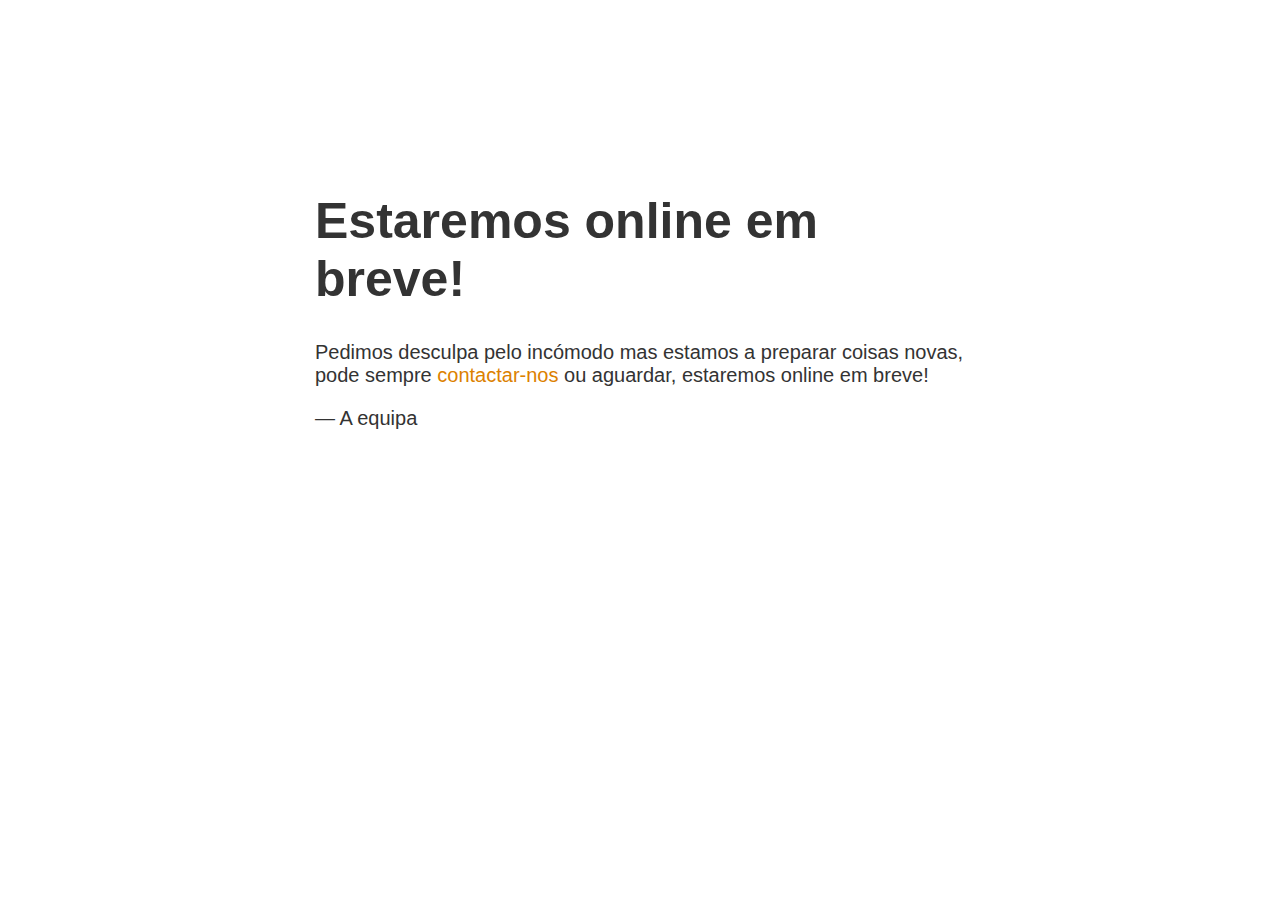
==== index.html @ 9a1b9da4 "Update index.html" ====
<!doctype html>
<title>Site Maintenance</title>
<style>
  body { text-align: center; padding: 150px; }
  h1 { font-size: 50px; }
  body { font: 20px Helvetica, sans-serif; color: #333; }
  article { display: block; text-align: left; width: 650px; margin: 0 auto; }
  a { color: #dc8100; text-decoration: none; }
  a:hover { color: #333; text-decoration: none; }
</style>

<article>
    <h1>Estaremos online em breve!</h1>
    <div>
        <p>Pedimos desculpa pelo incómodo mas estamos a preparar coisas novas, pode sempre <a href="mailto:contact@afonsomphotography.com#">contactar-nos </a> ou aguardar, estaremos online em breve!</p>
        <p>&mdash; A equipa </p>
    </div>
</article>
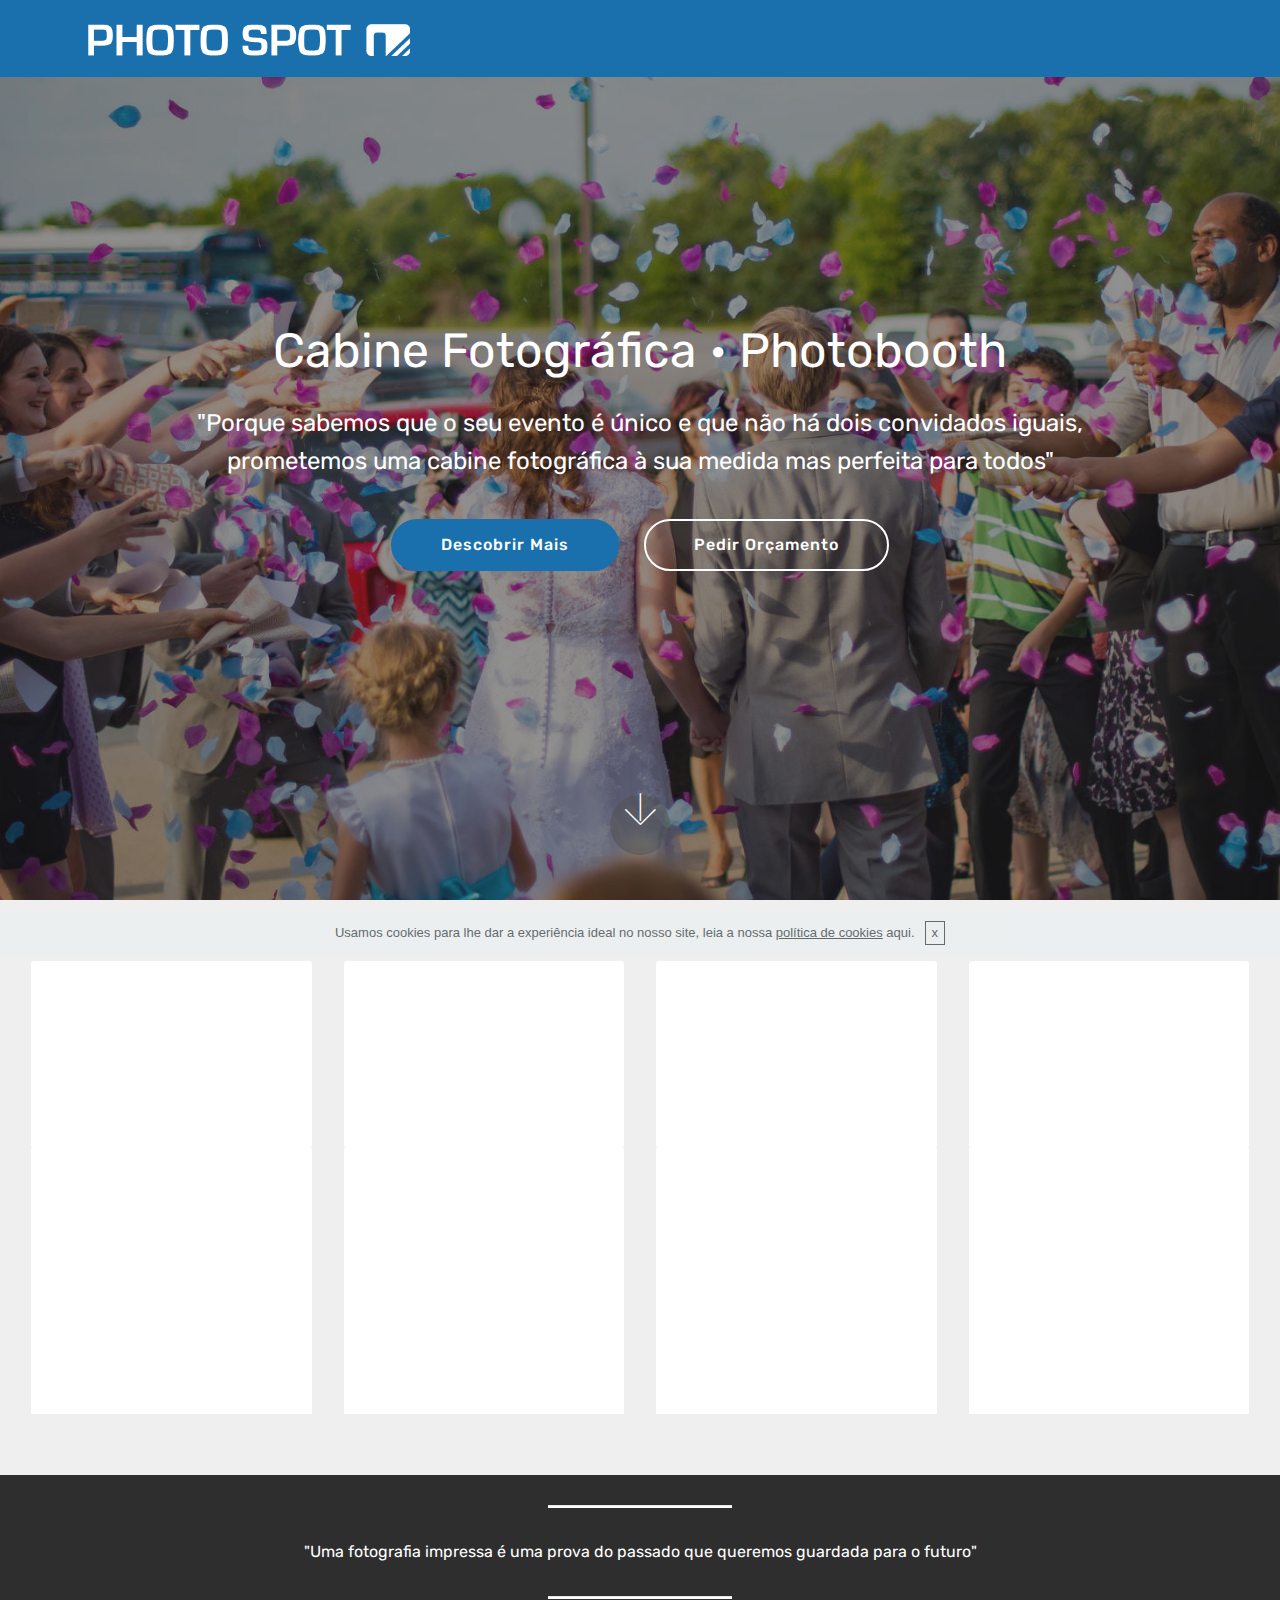
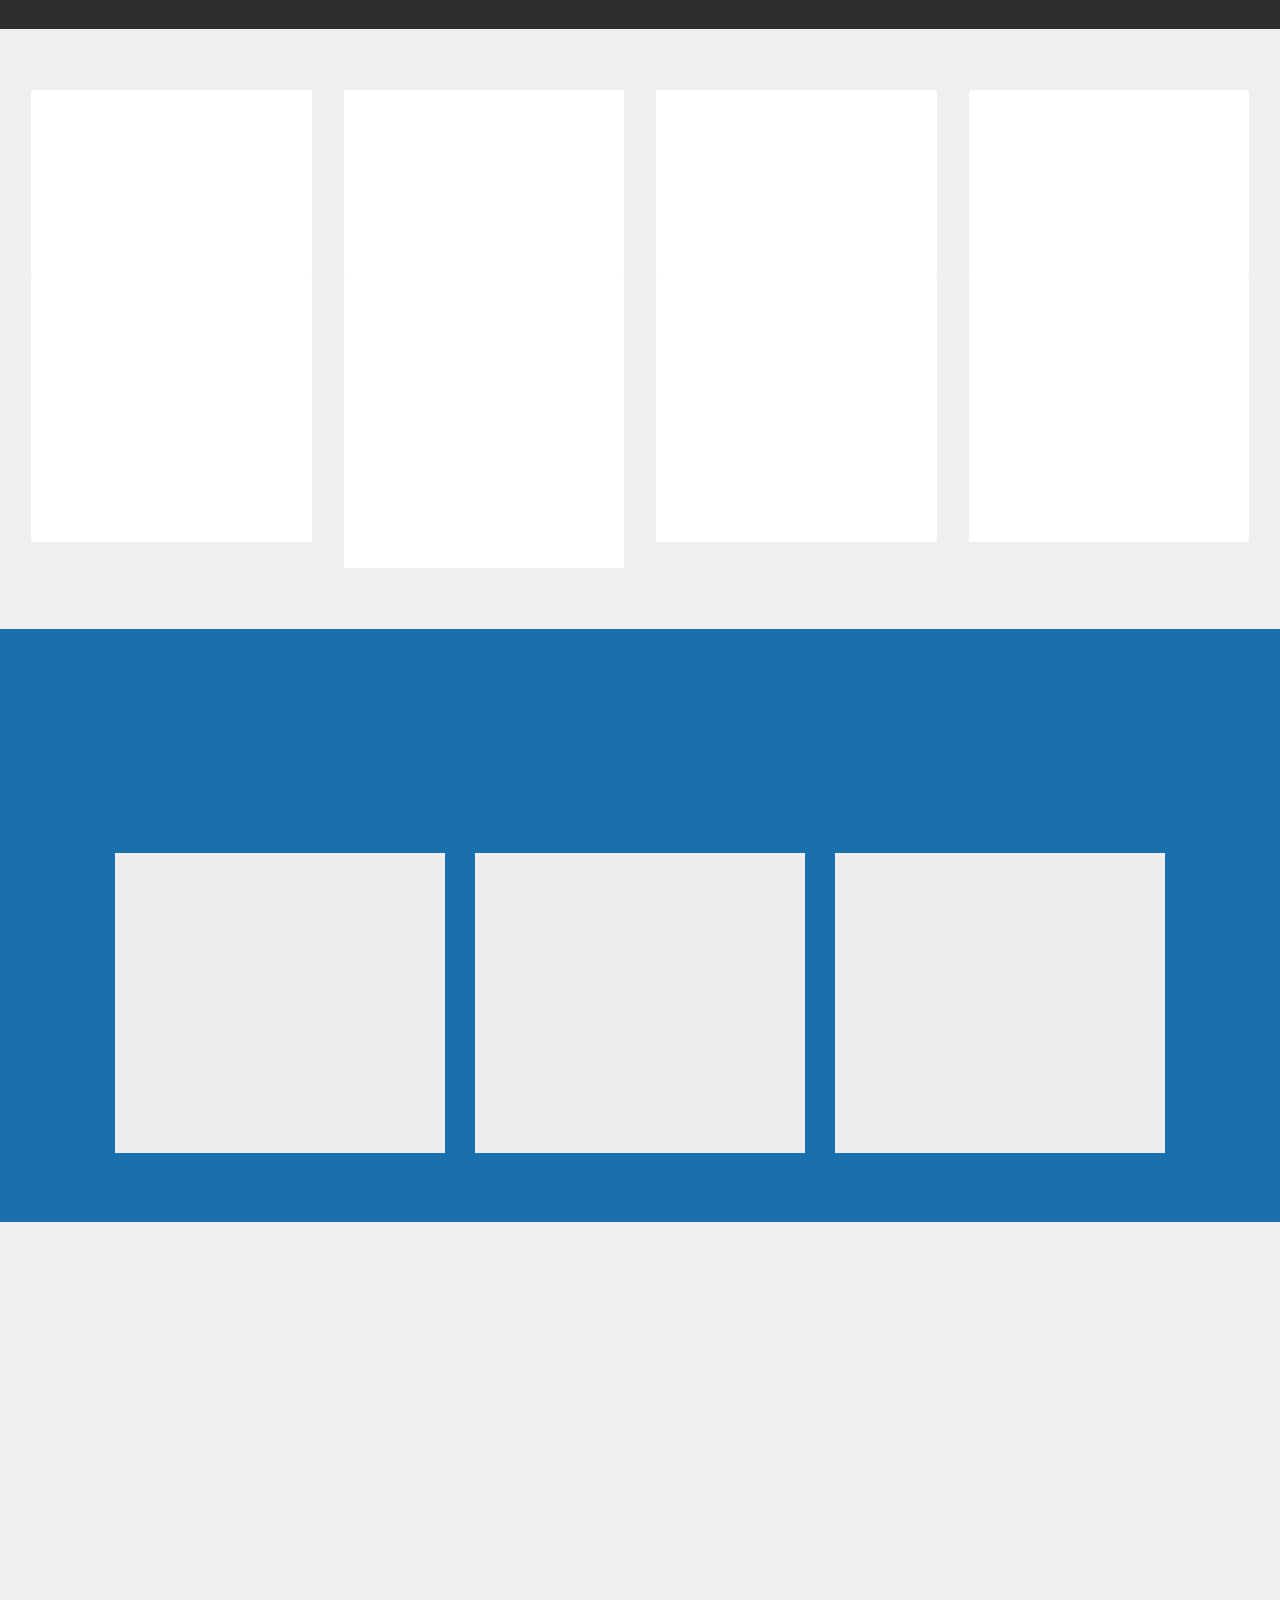
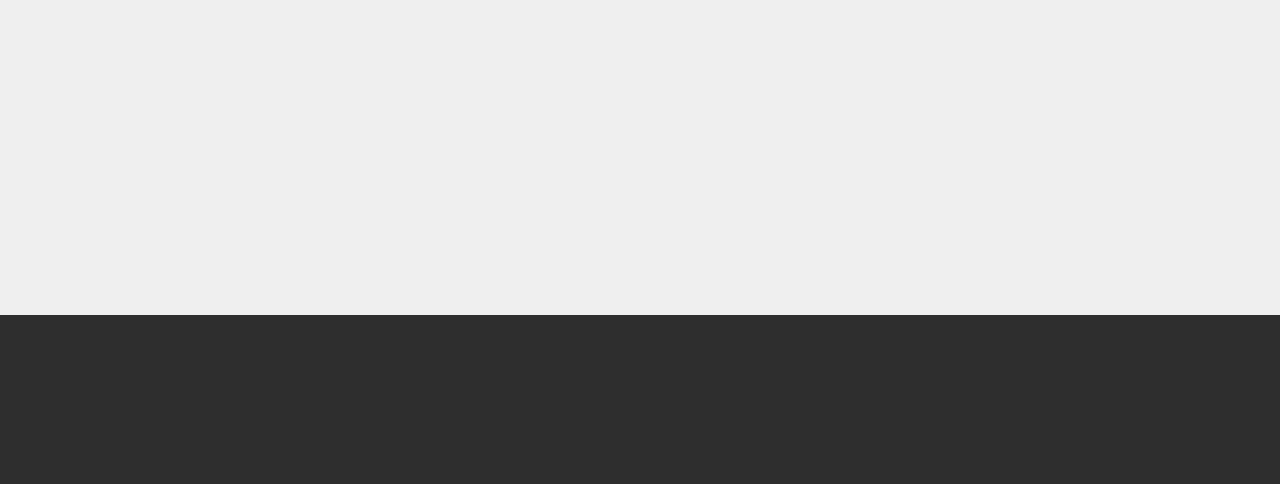
==== commit 05b1cc56: "Rename conteudo.html to index.html" ====
--- a/index.html
+++ b/index.html
@@ -1,18 +1,417 @@
-<!doctype html>
-<title>Site Maintenance</title>
-<style>
-  body { text-align: center; padding: 150px; }
-  h1 { font-size: 50px; }
-  body { font: 20px Helvetica, sans-serif; color: #333; }
-  article { display: block; text-align: left; width: 650px; margin: 0 auto; }
-  a { color: #dc8100; text-decoration: none; }
-  a:hover { color: #333; text-decoration: none; }
-</style>
-
-<article>
-    <h1>Estaremos online em breve!</h1>
-    <div>
-        <p>Pedimos desculpa pelo incómodo mas estamos a preparar coisas novas, pode sempre <a href="mailto:contact@afonsomphotography.com#">contactar-nos </a> ou aguardar, estaremos online em breve!</p>
-        <p>&mdash; A equipa </p>
-    </div>
-</article>
+<!DOCTYPE html>
+<html >
+<head>
+  <!-- Site made with Mobirise Website Builder v4.6.7, https://mobirise.com -->
+  <meta charset="UTF-8">
+  <meta http-equiv="X-UA-Compatible" content="IE=edge">
+  <meta name="generator" content="Mobirise v4.6.7, mobirise.com">
+  <meta name="viewport" content="width=device-width, initial-scale=1, minimum-scale=1">
+  <link rel="shortcut icon" href="assets/images/logopngheader0.75x-553x99.png" type="image/x-icon">
+  <meta name="description" content="Aluguer de photobooth, cabine fotográfica para eventos. Fotografias ilimitadas, impressão instantânea, acessórios, personalização da cabine, fotografias personalizadas">
+  <title>Photospot Portugal | Cabine fotográfica para eventos</title>
+  <link rel="stylesheet" href="assets/web/assets/mobirise-icons/mobirise-icons.css">
+  <link rel="stylesheet" href="assets/tether/tether.min.css">
+  <link rel="stylesheet" href="assets/bootstrap/css/bootstrap.min.css">
+  <link rel="stylesheet" href="assets/bootstrap/css/bootstrap-grid.min.css">
+  <link rel="stylesheet" href="assets/bootstrap/css/bootstrap-reboot.min.css">
+  <link rel="stylesheet" href="assets/socicon/css/styles.css">
+  <link rel="stylesheet" href="assets/animatecss/animate.min.css">
+  <link rel="stylesheet" href="assets/dropdown/css/style.css">
+  <link rel="stylesheet" href="assets/theme/css/style.css">
+  <link rel="stylesheet" href="assets/mobirise/css/mbr-additional.css" type="text/css">
+  
+  
+  
+</head>
+<body>
+
+<!-- Google Analytics -->
+<!-- Global site tag (gtag.js) - Google Analytics -->
+<script async src="https://www.googletagmanager.com/gtag/js?id=UA-116724938-1"></script>
+<script>
+  window.dataLayer = window.dataLayer || [];
+  function gtag(){dataLayer.push(arguments);}
+  gtag('js', new Date());
+
+  gtag('config', 'UA-116724938-1');
+</script>
+
+
+<!-- /Google Analytics -->
+
+
+  <section class="menu cid-qNSeE81zSl" once="menu" id="menu1-e">
+
+    
+
+    <nav class="navbar navbar-expand beta-menu navbar-dropdown align-items-center navbar-fixed-top navbar-toggleable-sm">
+        <button class="navbar-toggler navbar-toggler-right" type="button" data-toggle="collapse" data-target="#navbarSupportedContent" aria-controls="navbarSupportedContent" aria-expanded="false" aria-label="Toggle navigation">
+            <div class="hamburger">
+                <span></span>
+                <span></span>
+                <span></span>
+                <span></span>
+            </div>
+        </button>
+        <div class="menu-logo">
+            <div class="navbar-brand">
+                <span class="navbar-logo">
+                    <a href="http://www.photospot.pt">
+                         <img src="assets/images/logopngheader0.75x-553x99.png" alt="Photospot Portugal Cabine Photobooh Eventos" title="Photospot" style="height: 3.8rem;">
+                    </a>
+                </span>
+                
+            </div>
+        </div>
+        <div class="collapse navbar-collapse" id="navbarSupportedContent">
+            <ul class="navbar-nav nav-dropdown nav-right" data-app-modern-menu="true"><li class="nav-item">
+                    <a class="nav-link link text-white display-4" href="https://mobirise.com"></a>
+                </li></ul>
+            
+        </div>
+    </nav>
+</section>
+
+<section class="engine"><a href="https://mobirise.ws/q">web page maker download</a></section><section class="cid-qNSeE9RCmX mbr-fullscreen" id="header2-f">
+
+    
+
+    <div class="mbr-overlay" style="opacity: 0.5; background-color: rgb(35, 35, 35);"></div>
+
+    <div class="container align-center">
+        <div class="row justify-content-md-center">
+            <div class="mbr-white col-md-10">
+                <h1 class="mbr-section-title mbr-bold pb-3 mbr-fonts-style display-2"><span style="font-weight: normal;">Cabine Fotográfica • Photobooth</span></h1>
+                
+                <p class="mbr-text pb-3 mbr-fonts-style display-5">"Porque sabemos que o seu evento é único e que não há dois convidados iguais, prometemos uma cabine fotográfica à sua medida mas perfeita para todos"<br></p>
+                <div class="mbr-section-btn"><a class="btn btn-md btn-primary display-4" href="index.html#features17-u">Descobrir Mais</a>
+                    <a class="btn btn-md btn-white-outline display-4" href="index.html#form1-j">Pedir Orçamento</a></div>
+            </div>
+        </div>
+    </div>
+    <div class="mbr-arrow hidden-sm-down" aria-hidden="true">
+        <a href="#next">
+            <i class="mbri-down mbr-iconfont"></i>
+        </a>
+    </div>
+</section>
+
+<section class="features17 cid-qNT582SOsR" id="features17-u">
+    
+    
+
+    
+    <div class="container-fluid">
+        <div class="media-container-row">
+            <div class="card p-3 col-12 col-md-6 col-lg-3">
+                <div class="card-wrapper">
+                    <div class="card-img">
+                        <img src="assets/images/fotografiasilimitadas0.5x-562x375.png" alt="Mobirise" title="">
+                    </div>
+                    <div class="card-box">
+                        <h4 class="card-title pb-3 mbr-fonts-style display-7">
+                            Fotografias ilimitadas</h4>
+                        <p class="mbr-text mbr-fonts-style display-7">Se a diversão não tem limites, as fotografias também não podem ter!<br>Tire <strong>todas as fotografias que quiser</strong>, como quiser, sempre que lhe apetecer.</p>
+                    </div>
+                </div>
+            </div>
+
+            <div class="card p-3 col-12 col-md-6 col-lg-3">
+                <div class="card-wrapper">
+                    <div class="card-img">
+                        <img src="assets/images/layoutp0.5x-562x375.png" alt="Mobirise" title="">
+                    </div>
+                    <div class="card-box">
+                        <h4 class="card-title pb-3 mbr-fonts-style display-7">
+                            Layout personalizado</h4>
+                        <p class="mbr-text mbr-fonts-style display-7">Incluímos a <strong>personalização</strong> das suas fotografias!<br>Escolha o design, faça-o ou peça-nos ajuda e tratamos de tudo por si.<br><br></p>
+                    </div>
+                </div>
+            </div>
+
+            <div class="card p-3 col-12 col-md-6 col-lg-3">
+                <div class="card-wrapper">
+                    <div class="card-img">
+                        <img src="assets/images/promotor0.5x-562x375.png" alt="Mobirise" title="">
+                    </div>
+                    <div class="card-box">
+                        <h4 class="card-title pb-3 mbr-fonts-style display-7">
+                            Acompanhamento técnico</h4>
+                        <p class="mbr-text mbr-fonts-style display-7">&nbsp;Com qualquer cabine terá o&nbsp;<strong>acompanhamento total de um nossos técnicos-promotores</strong>, até ao final do evento! Divirta-se que nós asseguramos o resto.
+                        </p>
+                    </div>
+                </div>
+            </div>
+
+            <div class="card p-3 col-12 col-md-6 col-lg-3">
+                <div class="card-wrapper">
+                    <div class="card-img">
+                        <img src="assets/images/acessorios0.5x-562x375.png" alt="Mobirise" title="">
+                    </div>
+                    <div class="card-box">
+                        <h4 class="card-title pb-3 mbr-fonts-style display-7">Acessórios incluídos</h4>
+                        <p class="mbr-text mbr-fonts-style display-7">
+                           Bigodes? Óculos? Chapéus? Não vai faltar nada!&nbsp;<strong>Terá SEMPRE</strong>&nbsp;acessórios para tornar as<strong> fotografias mais divertidas</strong>. Descubra ainda &nbsp;os nossos Kits adicionais!
+                        </p>
+                    </div>
+                </div>
+            </div>
+            
+            
+        </div>
+    </div>
+</section>
+
+<section class="mbr-section article content10 cid-qNStL77699" id="content10-m">
+    
+     
+
+    <div class="container">
+        <div class="inner-container" style="width: 66%;">
+            <hr class="line" style="width: 25%;">
+            <div class="section-text align-center mbr-white mbr-fonts-style display-7">"Uma fotografia impressa é uma prova do passado que queremos guardada para o futuro"</div>
+            <hr class="line" style="width: 25%;">
+        </div>
+    </div>
+</section>
+
+<section class="features17 cid-qNT8WPqdzj" id="features17-y">
+    
+    
+
+    
+    <div class="container-fluid">
+        <div class="media-container-row">
+            <div class="card p-3 col-12 col-md-6 col-lg-3">
+                <div class="card-wrapper">
+                    <div class="card-img">
+                        <img src="assets/images/backup0.5x-1-562x375.png" alt="Mobirise" title="">
+                    </div>
+                    <div class="card-box">
+                        <h4 class="card-title pb-3 mbr-fonts-style display-7">
+                            Backup digital</h4>
+                        <p class="mbr-text mbr-fonts-style display-7">
+                            Perdeu uma fotografia? Não se preocupe, vai receber um link, até 3 dias depois do evento, com a <strong>versão digital de todas as fotografias</strong> tiradas!</p>
+                    </div>
+                </div>
+            </div>
+
+            <div class="card p-3 col-12 col-md-6 col-lg-3">
+                <div class="card-wrapper">
+                    <div class="card-img">
+                        <img src="assets/images/pcabine0.5x-562x375.png" alt="Mobirise" title="">
+                    </div>
+                    <div class="card-box">
+                        <h4 class="card-title pb-3 mbr-fonts-style display-7">
+                            Personalização Adicional</h4>
+                        <p class="mbr-text mbr-fonts-style display-7">
+                            Se quiser ter a sua cabine com um look diferente, fale connosco e conheça as opções disponíveis. Temos cabines com <a href="index.html#features15-10"><strong>looks únicos</strong></a> e fazemos até por encomenda!</p>
+                    </div>
+                </div>
+            </div>
+
+            <div class="card p-3 col-12 col-md-6 col-lg-3">
+                <div class="card-wrapper">
+                    <div class="card-img">
+                        <img src="assets/images/shipping0.5x-1-562x375.png" alt="Mobirise" title="">
+                    </div>
+                    <div class="card-box">
+                        <h4 class="card-title pb-3 mbr-fonts-style display-7">
+                            Transporte para todo o país</h4>
+                        <p class="mbr-text mbr-fonts-style display-7">Incluído em todos os orçamentos está sempre o <strong>transporte, montagem e desmontagem</strong> em todo o teritório continental português, sem excepções.</p>
+                    </div>
+                </div>
+            </div>
+
+            <div class="card p-3 col-12 col-md-6 col-lg-3">
+                <div class="card-wrapper">
+                    <div class="card-img">
+                        <img src="assets/images/semwebcam0.5x-1-562x375.png" alt="Mobirise" title="">
+                    </div>
+                    <div class="card-box">
+                        <h4 class="card-title pb-3 mbr-fonts-style display-7">
+                            Nada de webcams</h4>
+                        <p class="mbr-text mbr-fonts-style display-7">
+                           Apesar de dominarem o mercado, as webcams não têm a qualidade de uma máquina dslr. Por isso, só usamos o melhor possível, <strong>máquinas "a sério"</strong>, sempre!<br></p>
+                    </div>
+                </div>
+            </div>
+            
+            
+        </div>
+    </div>
+</section>
+
+<section class="features15 cid-qNTfcQOFRT" id="features15-10">
+
+    
+
+    
+    <div class="container">
+        <h2 class="mbr-section-title pb-3 align-center mbr-fonts-style display-2"><strong>
+            Exclusivo PhotoSpot</strong></h2>
+        <h3 class="mbr-section-subtitle display-5 align-center mbr-fonts-style display-7">A personalização do exterior da cabine, apesar de ser uma escolha habitual , está muitas vezes fora do alcance para quem procura opções acessíveis.<br>Por isso, remodelámos a cabine com <strong>3 looks adicionais,</strong>&nbsp;oferecendo a qualquer cliente a oportunidade de<strong> personalização a um custo mais reduzido</strong>!</h3>
+
+        <div class="media-container-row container pt-5 mt-2">
+
+            <div class="col-12 col-md-6 mb-4 col-lg-4">
+                <div class="card flip-card p-5 align-center">
+                    <div class="card-front card_cont">
+                        <img src="assets/images/green-600x600.png" alt="Mobirise" title="">
+                    </div>
+                    <div class="card_back card_cont">
+                        <h4 class="card-title display-5 py-2 mbr-fonts-style">
+                            GreenSpot</h4>
+                        <p class="mbr-text mbr-fonts-style display-7">
+                            Uma cabine com o exterior totalmente revestido de relva artifical, ideal para causas verdes.<br>Marque a diferença com este look mais <em>green </em>e chame ainda mais à atenção para o tema do seu evento!</p>
+                    </div>
+                </div>
+            </div>
+
+            <div class="col-12 col-md-6 mb-4 col-lg-4">
+                
+                <div class="card flip-card p-5 align-center">
+                    <div class="card-front card_cont">
+                        <img src="assets/images/cork-601x600.png" alt="Mobirise" title="">
+                    </div>
+                    <div class="card_back card_cont">
+                        <h4 class="card-title py-2 mbr-fonts-style display-5">
+                            CorkSpot</h4>
+                        <p class="mbr-text mbr-fonts-style display-7">Sustentável, ecológica e sobretudo muito original, também a cortiça pode estar presente no seu evento.<br>Marque a diferença com um look muito português, diferente e o preferido aos amantes do vinho!</p>
+                    </div>
+                </div>
+            </div>
+            
+            <div class="col-12 col-md-6 mb-4 col-lg-4">
+                <div class="card flip-card p-5 align-center">
+                    <div class="card-front card_cont">
+                        <img src="assets/images/glitter-1967767-960-720-960x640.jpg" alt="Mobirise" title="">
+                    </div>
+                    <div class="card_back card_cont">
+                        <h4 class="card-title py-2 mbr-fonts-style display-5">
+                            GlitterSpot</h4>
+                        <p class="mbr-text mbr-fonts-style display-7">Purpurinas! A nossa cabine também gosta de se <em>arranjar</em> para as festas, que tal uma chuva de brilhantes?<br>Marque a diferença com este look perfeito para festas onde tudo tem que brilhar, incluindo a sua cabine!</p>
+                    </div>
+                </div> 
+            </div>
+
+            
+        </div>
+</div></section>
+
+<section class="mbr-section form1 cid-qNSpHPiKcm" id="form1-j">
+
+    
+
+    
+    <div class="container">
+        <div class="row justify-content-center">
+            <div class="title col-12 col-lg-8">
+                <h2 class="mbr-section-title align-center pb-3 mbr-fonts-style display-2">Pedido de Orçamento</h2>
+                <h3 class="mbr-section-subtitle align-center mbr-light pb-3 mbr-fonts-style display-7">Diga-nos o que quer, quando quer e onde quer, e um membro da nossa equipa irá acompanhar o seu processo de forma individual, dando-lhe o melhor orçamento e todas sugestões possíveis.&nbsp;<br><br>Está a um passo de transformar o seu evento em algo especial, vamos a isso?</h3>
+            </div>
+        </div>
+    </div>
+    <div class="container">
+        <div class="row justify-content-center">
+            <div class="media-container-column col-lg-8" data-form-type="formoid">
+                    <div data-form-alert="" hidden="">Obrigado! Vamos responder assim que virmos a sua mensagem!</div>
+            
+                    <form class="mbr-form" action="https://mobirise.com/" method="post" data-form-title="Mobirise Form"><input type="hidden" name="email" data-form-email="true" value="lJIzv/C7ZcsrXlgE6NpFY6jrNUisOwayx2Wrgkk+NM8T3rMh/bTBDliSTFq3YvtlkWGZ6Hec7vi7EXIynwZMuIi7dl1qON3Wp/XItIbyManfTwIu4e8O2YL2b4LP0A9t" data-form-field="Email">
+                        <div class="row row-sm-offset">
+                            <div class="col-md-4 multi-horizontal" data-for="name">
+                                <div class="form-group">
+                                    <label class="form-control-label mbr-fonts-style display-7" for="name-form1-j">Nome / Empresa</label>
+                                    <input type="text" class="form-control" name="name" data-form-field="Name" required="" id="name-form1-j">
+                                </div>
+                            </div>
+                            <div class="col-md-4 multi-horizontal" data-for="email">
+                                <div class="form-group">
+                                    <label class="form-control-label mbr-fonts-style display-7" for="email-form1-j">E-mail</label>
+                                    <input type="email" class="form-control" name="email" data-form-field="Email" required="" id="email-form1-j">
+                                </div>
+                            </div>
+                            <div class="col-md-4 multi-horizontal" data-for="phone">
+                                <div class="form-group">
+                                    <label class="form-control-label mbr-fonts-style display-7" for="phone-form1-j">Telefone (nós ligamos-lhe!)</label>
+                                    <input type="tel" class="form-control" name="phone" data-form-field="Phone" id="phone-form1-j">
+                                </div>
+                            </div>
+                        </div>
+                        <div class="form-group" data-for="message">
+                            <label class="form-control-label mbr-fonts-style display-7" for="message-form1-j">Mensagem ( Toda a informação é útil!)&nbsp;</label>
+                            <textarea type="text" class="form-control" name="message" rows="7" data-form-field="Message" id="message-form1-j"></textarea>
+                        </div>
+            
+                        <span class="input-group-btn"><button href="" type="submit" class="btn btn-primary btn-form display-4">Enviar pedido de orçamento</button></span>
+                    </form>
+            </div>
+        </div>
+    </div>
+</section>
+
+<section once="" class="cid-qNTpSHrGeK" id="footer7-11">
+
+    
+
+    
+
+    <div class="container">
+        <div class="media-container-row align-center mbr-white">
+            <div class="row row-links">
+                <ul class="foot-menu">
+                    
+                    
+                    
+                    
+                    
+                <li class="foot-menu-item mbr-fonts-style display-7">Telefone: <a href="tel:+351917542103">917542103</a></li><li class="foot-menu-item mbr-fonts-style display-7">|</li><li class="foot-menu-item mbr-fonts-style display-7">E-mail: <a href="mailto:hello@photospot.pt">hello@photospot.pt</a></li><li class="foot-menu-item mbr-fonts-style display-7"><p>| &nbsp; &nbsp; &nbsp; &nbsp; Morada:&nbsp;<a href="https://www.google.pt/maps/place/Cowork+Campolide/@38.732271,-9.162843,15z/data=!4m2!3m1!1s0x0:0x556a84590bc58bcb?sa=X&ved=0ahUKEwj_3vT2ipfaAhUC7BQKHWtPDLsQ_BIIowEwDg" target="_blank">Rua de Campolide 209 1D - Lisboa</a></p></li></ul>
+            </div>
+            <div class="row social-row">
+                <div class="social-list align-right pb-2">
+                    
+                    
+                    
+                    
+                    
+                    
+                <div class="soc-item">
+                        <a href="https://facebook.com/photospot.pt" target="_blank">
+                            <span class="mbr-iconfont mbr-iconfont-social socicon-facebook socicon"></span>
+                        </a>
+                    </div><div class="soc-item">
+                        <a href="https://www.instagram.com/photospot.pt" target="_blank">
+                            <span class="mbr-iconfont mbr-iconfont-social socicon-instagram socicon"></span>
+                        </a>
+                    </div></div>
+            </div>
+            <div class="row row-copirayt">
+                <p class="mbr-text mb-0 mbr-fonts-style mbr-white align-center display-7">
+                    © Copyright 2018 Photospot - All Rights Reserved
+                </p>
+            </div>
+        </div>
+    </div>
+</section>
+
+
+  <script src="assets/web/assets/jquery/jquery.min.js"></script>
+  <script src="assets/popper/popper.min.js"></script>
+  <script src="assets/tether/tether.min.js"></script>
+  <script src="assets/bootstrap/js/bootstrap.min.js"></script>
+  <script src="assets/smoothscroll/smooth-scroll.js"></script>
+  <script src="assets/cookies-alert-plugin/cookies-alert-core.js"></script>
+  <script src="assets/cookies-alert-plugin/cookies-alert-script.js"></script>
+  <script src="assets/touchswipe/jquery.touch-swipe.min.js"></script>
+  <script src="assets/viewportchecker/jquery.viewportchecker.js"></script>
+  <script src="assets/mbr-flip-card/mbr-flip-card.js"></script>
+  <script src="assets/dropdown/js/script.min.js"></script>
+  <script src="assets/theme/js/script.js"></script>
+  <script src="assets/formoid/formoid.min.js"></script>
+  
+  
+ <div id="scrollToTop" class="scrollToTop mbr-arrow-up"><a style="text-align: center;"><i></i></a></div>
+    <input name="animation" type="hidden">
+  <input name="cookieData" type="hidden" data-cookie-text="Usamos cookies para lhe dar a experiência ideal no nosso site, leia a nossa <a href='privacy.html'>política de cookies</a> aqui.">
+  </body>
+</html>
--- a/assets/web/assets/mobirise-icons/mobirise-icons.css
+++ b/assets/web/assets/mobirise-icons/mobirise-icons.css
@@ -0,0 +1,476 @@
+@font-face {
+  font-family: 'MobiriseIcons';
+  src:  url('mobirise-icons.eot?spat4u');
+  src:  url('mobirise-icons.eot?spat4u#iefix') format('embedded-opentype'),
+    url('mobirise-icons.ttf?spat4u') format('truetype'),
+    url('mobirise-icons.woff?spat4u') format('woff'),
+    url('mobirise-icons.svg?spat4u#MobiriseIcons') format('svg');
+  font-weight: normal;
+  font-style: normal;
+}
+
+[class^="mbri-"], [class*=" mbri-"] {
+  /* use !important to prevent issues with browser extensions that change fonts */
+  font-family: MobiriseIcons !important;
+  speak: none;
+  font-style: normal;
+  font-weight: normal;
+  font-variant: normal;
+  text-transform: none;
+  line-height: 1;
+
+  /* Better Font Rendering =========== */
+  -webkit-font-smoothing: antialiased;
+  -moz-osx-font-smoothing: grayscale;
+}
+
+.mbri-add-submenu:before {
+  content: "\e900";
+}
+.mbri-alert:before {
+  content: "\e901";
+}
+.mbri-align-center:before {
+  content: "\e902";
+}
+.mbri-align-justify:before {
+  content: "\e903";
+}
+.mbri-align-left:before {
+  content: "\e904";
+}
+.mbri-align-right:before {
+  content: "\e905";
+}
+.mbri-android:before {
+  content: "\e906";
+}
+.mbri-apple:before {
+  content: "\e907";
+}
+.mbri-arrow-down:before {
+  content: "\e908";
+}
+.mbri-arrow-next:before {
+  content: "\e909";
+}
+.mbri-arrow-prev:before {
+  content: "\e90a";
+}
+.mbri-arrow-up:before {
+  content: "\e90b";
+}
+.mbri-bold:before {
+  content: "\e90c";
+}
+.mbri-bookmark:before {
+  content: "\e90d";
+}
+.mbri-bootstrap:before {
+  content: "\e90e";
+}
+.mbri-briefcase:before {
+  content: "\e90f";
+}
+.mbri-browse:before {
+  content: "\e910";
+}
+.mbri-bulleted-list:before {
+  content: "\e911";
+}
+.mbri-calendar:before {
+  content: "\e912";
+}
+.mbri-camera:before {
+  content: "\e913";
+}
+.mbri-cart-add:before {
+  content: "\e914";
+}
+.mbri-cart-full:before {
+  content: "\e915";
+}
+.mbri-cash:before {
+  content: "\e916";
+}
+.mbri-change-style:before {
+  content: "\e917";
+}
+.mbri-chat:before {
+  content: "\e918";
+}
+.mbri-clock:before {
+  content: "\e919";
+}
+.mbri-close:before {
+  content: "\e91a";
+}
+.mbri-cloud:before {
+  content: "\e91b";
+}
+.mbri-code:before {
+  content: "\e91c";
+}
+.mbri-contact-form:before {
+  content: "\e91d";
+}
+.mbri-credit-card:before {
+  content: "\e91e";
+}
+.mbri-cursor-click:before {
+  content: "\e91f";
+}
+.mbri-cust-feedback:before {
+  content: "\e920";
+}
+.mbri-database:before {
+  content: "\e921";
+}
+.mbri-delivery:before {
+  content: "\e922";
+}
+.mbri-desktop:before {
+  content: "\e923";
+}
+.mbri-devices:before {
+  content: "\e924";
+}
+.mbri-down:before {
+  content: "\e925";
+}
+.mbri-download:before {
+  content: "\e989";
+}
+.mbri-drag-n-drop:before {
+  content: "\e927";
+}
+.mbri-drag-n-drop2:before {
+  content: "\e928";
+}
+.mbri-edit:before {
+  content: "\e929";
+}
+.mbri-edit2:before {
+  content: "\e92a";
+}
+.mbri-error:before {
+  content: "\e92b";
+}
+.mbri-extension:before {
+  content: "\e92c";
+}
+.mbri-features:before {
+  content: "\e92d";
+}
+.mbri-file:before {
+  content: "\e92e";
+}
+.mbri-flag:before {
+  content: "\e92f";
+}
+.mbri-folder:before {
+  content: "\e930";
+}
+.mbri-gift:before {
+  content: "\e931";
+}
+.mbri-github:before {
+  content: "\e932";
+}
+.mbri-globe:before {
+  content: "\e933";
+}
+.mbri-globe-2:before {
+  content: "\e934";
+}
+.mbri-growing-chart:before {
+  content: "\e935";
+}
+.mbri-hearth:before {
+  content: "\e936";
+}
+.mbri-help:before {
+  content: "\e937";
+}
+.mbri-home:before {
+  content: "\e938";
+}
+.mbri-hot-cup:before {
+  content: "\e939";
+}
+.mbri-idea:before {
+  content: "\e93a";
+}
+.mbri-image-gallery:before {
+  content: "\e93b";
+}
+.mbri-image-slider:before {
+  content: "\e93c";
+}
+.mbri-info:before {
+  content: "\e93d";
+}
+.mbri-italic:before {
+  content: "\e93e";
+}
+.mbri-key:before {
+  content: "\e93f";
+}
+.mbri-laptop:before {
+  content: "\e940";
+}
+.mbri-layers:before {
+  content: "\e941";
+}
+.mbri-left-right:before {
+  content: "\e942";
+}
+.mbri-left:before {
+  content: "\e943";
+}
+.mbri-letter:before {
+  content: "\e944";
+}
+.mbri-like:before {
+  content: "\e945";
+}
+.mbri-link:before {
+  content: "\e946";
+}
+.mbri-lock:before {
+  content: "\e947";
+}
+.mbri-login:before {
+  content: "\e948";
+}
+.mbri-logout:before {
+  content: "\e949";
+}
+.mbri-magic-stick:before {
+  content: "\e94a";
+}
+.mbri-map-pin:before {
+  content: "\e94b";
+}
+.mbri-menu:before {
+  content: "\e94c";
+}
+.mbri-mobile:before {
+  content: "\e94d";
+}
+.mbri-mobile2:before {
+  content: "\e94e";
+}
+.mbri-mobirise:before {
+  content: "\e94f";
+}
+.mbri-more-horizontal:before {
+  content: "\e950";
+}
+.mbri-more-vertical:before {
+  content: "\e951";
+}
+.mbri-music:before {
+  content: "\e952";
+}
+.mbri-new-file:before {
+  content: "\e953";
+}
+.mbri-numbered-list:before {
+  content: "\e954";
+}
+.mbri-opened-folder:before {
+  content: "\e955";
+}
+.mbri-pages:before {
+  content: "\e956";
+}
+.mbri-paper-plane:before {
+  content: "\e957";
+}
+.mbri-paperclip:before {
+  content: "\e958";
+}
+.mbri-photo:before {
+  content: "\e959";
+}
+.mbri-photos:before {
+  content: "\e95a";
+}
+.mbri-pin:before {
+  content: "\e95b";
+}
+.mbri-play:before {
+  content: "\e95c";
+}
+.mbri-plus:before {
+  content: "\e95d";
+}
+.mbri-preview:before {
+  content: "\e95e";
+}
+.mbri-print:before {
+  content: "\e95f";
+}
+.mbri-protect:before {
+  content: "\e960";
+}
+.mbri-question:before {
+  content: "\e961";
+}
+.mbri-quote-left:before {
+  content: "\e962";
+}
+.mbri-quote-right:before {
+  content: "\e963";
+}
+.mbri-refresh:before {
+  content: "\e964";
+}
+.mbri-responsive:before {
+  content: "\e965";
+}
+.mbri-right:before {
+  content: "\e966";
+}
+.mbri-rocket:before {
+  content: "\e967";
+}
+.mbri-sad-face:before {
+  content: "\e968";
+}
+.mbri-sale:before {
+  content: "\e969";
+}
+.mbri-save:before {
+  content: "\e96a";
+}
+.mbri-search:before {
+  content: "\e96b";
+}
+.mbri-setting:before {
+  content: "\e96c";
+}
+.mbri-setting2:before {
+  content: "\e96d";
+}
+.mbri-setting3:before {
+  content: "\e96e";
+}
+.mbri-share:before {
+  content: "\e96f";
+}
+.mbri-shopping-bag:before {
+  content: "\e970";
+}
+.mbri-shopping-basket:before {
+  content: "\e971";
+}
+.mbri-shopping-cart:before {
+  content: "\e972";
+}
+.mbri-sites:before {
+  content: "\e973";
+}
+.mbri-smile-face:before {
+  content: "\e974";
+}
+.mbri-speed:before {
+  content: "\e975";
+}
+.mbri-star:before {
+  content: "\e976";
+}
+.mbri-success:before {
+  content: "\e977";
+}
+.mbri-sun:before {
+  content: "\e978";
+}
+.mbri-sun2:before {
+  content: "\e979";
+}
+.mbri-tablet:before {
+  content: "\e97a";
+}
+.mbri-tablet-vertical:before {
+  content: "\e97b";
+}
+.mbri-target:before {
+  content: "\e97c";
+}
+.mbri-timer:before {
+  content: "\e97d";
+}
+.mbri-to-ftp:before {
+  content: "\e97e";
+}
+.mbri-to-local-drive:before {
+  content: "\e97f";
+}
+.mbri-touch-swipe:before {
+  content: "\e980";
+}
+.mbri-touch:before {
+  content: "\e981";
+}
+.mbri-trash:before {
+  content: "\e982";
+}
+.mbri-underline:before {
+  content: "\e983";
+}
+.mbri-unlink:before {
+  content: "\e984";
+}
+.mbri-unlock:before {
+  content: "\e985";
+}
+.mbri-up-down:before {
+  content: "\e986";
+}
+.mbri-up:before {
+  content: "\e987";
+}
+.mbri-update:before {
+  content: "\e988";
+}
+.mbri-upload:before {
+ content: "\e926"; 
+}
+.mbri-user:before {
+  content: "\e98a";
+}
+.mbri-user2:before {
+  content: "\e98b";
+}
+.mbri-users:before {
+  content: "\e98c";
+}
+.mbri-video:before {
+  content: "\e98d";
+}
+.mbri-video-play:before {
+  content: "\e98e";
+}
+.mbri-watch:before {
+  content: "\e98f";
+}
+.mbri-website-theme:before {
+  content: "\e990";
+}
+.mbri-wifi:before {
+  content: "\e991";
+}
+.mbri-windows:before {
+  content: "\e992";
+}
+.mbri-zoom-out:before {
+  content: "\e993";
+}
+.mbri-redo:before {
+  content: "\e994";
+}
+.mbri-undo:before {
+  content: "\e995";
+}
--- a/assets/socicon/css/styles.css
+++ b/assets/socicon/css/styles.css
@@ -0,0 +1,544 @@
+@charset "UTF-8";
+
+@font-face {
+  font-family: "socicon";
+  src:url("../fonts/socicon.eot");
+  src:url("../fonts/socicon.eot?#iefix") format("embedded-opentype"),
+    url("../fonts/socicon.woff") format("woff"),
+    url("../fonts/socicon.ttf") format("truetype"),
+    url("../fonts/socicon.svg#socicon") format("svg");
+  font-weight: normal;
+  font-style: normal;
+
+}
+
+[data-icon]:before {
+  font-family: "socicon" !important;
+  content: attr(data-icon);
+  font-style: normal !important;
+  font-weight: normal !important;
+  font-variant: normal !important;
+  text-transform: none !important;
+  speak: none;
+  line-height: 1;
+  -webkit-font-smoothing: antialiased;
+  -moz-osx-font-smoothing: grayscale;
+}
+
+[class^="socicon-"]:before,
+[class*=" socicon-"]:before {
+  font-family: "socicon" !important;
+  font-style: normal !important;
+  font-weight: normal !important;
+  font-variant: normal !important;
+  text-transform: none !important;
+  speak: none;
+  line-height: 1;
+  -webkit-font-smoothing: antialiased;
+  -moz-osx-font-smoothing: grayscale;
+}
+
+.socicon-modelmayhem:before {
+  content: "\e000";
+}
+.socicon-mixcloud:before {
+  content: "\e001";
+}
+.socicon-drupal:before {
+  content: "\e002";
+}
+.socicon-swarm:before {
+  content: "\e003";
+}
+.socicon-istock:before {
+  content: "\e004";
+}
+.socicon-yammer:before {
+  content: "\e005";
+}
+.socicon-ello:before {
+  content: "\e006";
+}
+.socicon-stackoverflow:before {
+  content: "\e007";
+}
+.socicon-persona:before {
+  content: "\e008";
+}
+.socicon-triplej:before {
+  content: "\e009";
+}
+.socicon-houzz:before {
+  content: "\e00a";
+}
+.socicon-rss:before {
+  content: "\e00b";
+}
+.socicon-paypal:before {
+  content: "\e00c";
+}
+.socicon-odnoklassniki:before {
+  content: "\e00d";
+}
+.socicon-airbnb:before {
+  content: "\e00e";
+}
+.socicon-periscope:before {
+  content: "\e00f";
+}
+.socicon-outlook:before {
+  content: "\e010";
+}
+.socicon-coderwall:before {
+  content: "\e011";
+}
+.socicon-tripadvisor:before {
+  content: "\e012";
+}
+.socicon-appnet:before {
+  content: "\e013";
+}
+.socicon-goodreads:before {
+  content: "\e014";
+}
+.socicon-tripit:before {
+  content: "\e015";
+}
+.socicon-lanyrd:before {
+  content: "\e016";
+}
+.socicon-slideshare:before {
+  content: "\e017";
+}
+.socicon-buffer:before {
+  content: "\e018";
+}
+.socicon-disqus:before {
+  content: "\e019";
+}
+.socicon-vkontakte:before {
+  content: "\e01a";
+}
+.socicon-whatsapp:before {
+  content: "\e01b";
+}
+.socicon-patreon:before {
+  content: "\e01c";
+}
+.socicon-storehouse:before {
+  content: "\e01d";
+}
+.socicon-pocket:before {
+  content: "\e01e";
+}
+.socicon-mail:before {
+  content: "\e01f";
+}
+.socicon-blogger:before {
+  content: "\e020";
+}
+.socicon-technorati:before {
+  content: "\e021";
+}
+.socicon-reddit:before {
+  content: "\e022";
+}
+.socicon-dribbble:before {
+  content: "\e023";
+}
+.socicon-stumbleupon:before {
+  content: "\e024";
+}
+.socicon-digg:before {
+  content: "\e025";
+}
+.socicon-envato:before {
+  content: "\e026";
+}
+.socicon-behance:before {
+  content: "\e027";
+}
+.socicon-delicious:before {
+  content: "\e028";
+}
+.socicon-deviantart:before {
+  content: "\e029";
+}
+.socicon-forrst:before {
+  content: "\e02a";
+}
+.socicon-play:before {
+  content: "\e02b";
+}
+.socicon-zerply:before {
+  content: "\e02c";
+}
+.socicon-wikipedia:before {
+  content: "\e02d";
+}
+.socicon-apple:before {
+  content: "\e02e";
+}
+.socicon-flattr:before {
+  content: "\e02f";
+}
+.socicon-github:before {
+  content: "\e030";
+}
+.socicon-renren:before {
+  content: "\e031";
+}
+.socicon-friendfeed:before {
+  content: "\e032";
+}
+.socicon-newsvine:before {
+  content: "\e033";
+}
+.socicon-identica:before {
+  content: "\e034";
+}
+.socicon-bebo:before {
+  content: "\e035";
+}
+.socicon-zynga:before {
+  content: "\e036";
+}
+.socicon-steam:before {
+  content: "\e037";
+}
+.socicon-xbox:before {
+  content: "\e038";
+}
+.socicon-windows:before {
+  content: "\e039";
+}
+.socicon-qq:before {
+  content: "\e03a";
+}
+.socicon-douban:before {
+  content: "\e03b";
+}
+.socicon-meetup:before {
+  content: "\e03c";
+}
+.socicon-playstation:before {
+  content: "\e03d";
+}
+.socicon-android:before {
+  content: "\e03e";
+}
+.socicon-snapchat:before {
+  content: "\e03f";
+}
+.socicon-twitter:before {
+  content: "\e040";
+}
+.socicon-facebook:before {
+  content: "\e041";
+}
+.socicon-googleplus:before {
+  content: "\e042";
+}
+.socicon-pinterest:before {
+  content: "\e043";
+}
+.socicon-foursquare:before {
+  content: "\e044";
+}
+.socicon-yahoo:before {
+  content: "\e045";
+}
+.socicon-skype:before {
+  content: "\e046";
+}
+.socicon-yelp:before {
+  content: "\e047";
+}
+.socicon-feedburner:before {
+  content: "\e048";
+}
+.socicon-linkedin:before {
+  content: "\e049";
+}
+.socicon-viadeo:before {
+  content: "\e04a";
+}
+.socicon-xing:before {
+  content: "\e04b";
+}
+.socicon-myspace:before {
+  content: "\e04c";
+}
+.socicon-soundcloud:before {
+  content: "\e04d";
+}
+.socicon-spotify:before {
+  content: "\e04e";
+}
+.socicon-grooveshark:before {
+  content: "\e04f";
+}
+.socicon-lastfm:before {
+  content: "\e050";
+}
+.socicon-youtube:before {
+  content: "\e051";
+}
+.socicon-vimeo:before {
+  content: "\e052";
+}
+.socicon-dailymotion:before {
+  content: "\e053";
+}
+.socicon-vine:before {
+  content: "\e054";
+}
+.socicon-flickr:before {
+  content: "\e055";
+}
+.socicon-500px:before {
+  content: "\e056";
+}
+.socicon-wordpress:before {
+  content: "\e058";
+}
+.socicon-tumblr:before {
+  content: "\e059";
+}
+.socicon-twitch:before {
+  content: "\e05a";
+}
+.socicon-8tracks:before {
+  content: "\e05b";
+}
+.socicon-amazon:before {
+  content: "\e05c";
+}
+.socicon-icq:before {
+  content: "\e05d";
+}
+.socicon-smugmug:before {
+  content: "\e05e";
+}
+.socicon-ravelry:before {
+  content: "\e05f";
+}
+.socicon-weibo:before {
+  content: "\e060";
+}
+.socicon-baidu:before {
+  content: "\e061";
+}
+.socicon-angellist:before {
+  content: "\e062";
+}
+.socicon-ebay:before {
+  content: "\e063";
+}
+.socicon-imdb:before {
+  content: "\e064";
+}
+.socicon-stayfriends:before {
+  content: "\e065";
+}
+.socicon-residentadvisor:before {
+  content: "\e066";
+}
+.socicon-google:before {
+  content: "\e067";
+}
+.socicon-yandex:before {
+  content: "\e068";
+}
+.socicon-sharethis:before {
+  content: "\e069";
+}
+.socicon-bandcamp:before {
+  content: "\e06a";
+}
+.socicon-itunes:before {
+  content: "\e06b";
+}
+.socicon-deezer:before {
+  content: "\e06c";
+}
+.socicon-telegram:before {
+  content: "\e06e";
+}
+.socicon-openid:before {
+  content: "\e06f";
+}
+.socicon-amplement:before {
+  content: "\e070";
+}
+.socicon-viber:before {
+  content: "\e071";
+}
+.socicon-zomato:before {
+  content: "\e072";
+}
+.socicon-draugiem:before {
+  content: "\e074";
+}
+.socicon-endomodo:before {
+  content: "\e075";
+}
+.socicon-filmweb:before {
+  content: "\e076";
+}
+.socicon-stackexchange:before {
+  content: "\e077";
+}
+.socicon-wykop:before {
+  content: "\e078";
+}
+.socicon-teamspeak:before {
+  content: "\e079";
+}
+.socicon-teamviewer:before {
+  content: "\e07a";
+}
+.socicon-ventrilo:before {
+  content: "\e07b";
+}
+.socicon-younow:before {
+  content: "\e07c";
+}
+.socicon-raidcall:before {
+  content: "\e07d";
+}
+.socicon-mumble:before {
+  content: "\e07e";
+}
+.socicon-medium:before {
+  content: "\e06d";
+}
+.socicon-bebee:before {
+  content: "\e07f";
+}
+.socicon-hitbox:before {
+  content: "\e080";
+}
+.socicon-reverbnation:before {
+  content: "\e081";
+}
+.socicon-formulr:before {
+  content: "\e082";
+}
+.socicon-instagram:before {
+  content: "\e057";
+}
+.socicon-battlenet:before {
+  content: "\e083";
+}
+.socicon-chrome:before {
+  content: "\e084";
+}
+.socicon-discord:before {
+  content: "\e086";
+}
+.socicon-issuu:before {
+  content: "\e087";
+}
+.socicon-macos:before {
+  content: "\e088";
+}
+.socicon-firefox:before {
+  content: "\e089";
+}
+.socicon-opera:before {
+  content: "\e08d";
+}
+.socicon-keybase:before {
+  content: "\e090";
+}
+.socicon-alliance:before {
+  content: "\e091";
+}
+.socicon-livejournal:before {
+  content: "\e092";
+}
+.socicon-googlephotos:before {
+  content: "\e093";
+}
+.socicon-horde:before {
+  content: "\e094";
+}
+.socicon-etsy:before {
+  content: "\e095";
+}
+.socicon-zapier:before {
+  content: "\e096";
+}
+.socicon-google-scholar:before {
+  content: "\e097";
+}
+.socicon-researchgate:before {
+  content: "\e098";
+}
+.socicon-wechat:before {
+  content: "\e099";
+}
+.socicon-strava:before {
+  content: "\e09a";
+}
+.socicon-line:before {
+  content: "\e09b";
+}
+.socicon-lyft:before {
+  content: "\e09c";
+}
+.socicon-uber:before {
+  content: "\e09d";
+}
+.socicon-songkick:before {
+  content: "\e09e";
+}
+.socicon-viewbug:before {
+  content: "\e09f";
+}
+.socicon-googlegroups:before {
+  content: "\e0a0";
+}
+.socicon-quora:before {
+  content: "\e073";
+}
+.socicon-diablo:before {
+  content: "\e085";
+}
+.socicon-blizzard:before {
+  content: "\e0a1";
+}
+.socicon-hearthstone:before {
+  content: "\e08b";
+}
+.socicon-heroes:before {
+  content: "\e08a";
+}
+.socicon-overwatch:before {
+  content: "\e08c";
+}
+.socicon-warcraft:before {
+  content: "\e08e";
+}
+.socicon-starcraft:before {
+  content: "\e08f";
+}
+.socicon-beam:before {
+  content: "\e0a2";
+}
+.socicon-curse:before {
+  content: "\e0a3";
+}
+.socicon-player:before {
+  content: "\e0a4";
+}
+.socicon-streamjar:before {
+  content: "\e0a5";
+}
+.socicon-nintendo:before {
+  content: "\e0a6";
+}
+.socicon-hellocoton:before {
+  content: "\e0a7";
+}
--- a/assets/dropdown/css/style.css
+++ b/assets/dropdown/css/style.css
@@ -0,0 +1,265 @@
+.navbar-dropdown {
+  left: 0;
+  padding: 0;
+  position: absolute;
+  right: 0;
+  top: 0;
+  transition: all 0.45s ease;
+  z-index: 1030;
+  background: #282828; }
+  .navbar-dropdown .navbar-logo {
+    margin-right: 0.8rem;
+    transition: margin 0.3s ease-in-out;
+    vertical-align: middle; }
+    .navbar-dropdown .navbar-logo img {
+      height: 3.125rem;
+      transition: all 0.3s ease-in-out; }
+    .navbar-dropdown .navbar-logo.mbr-iconfont {
+      font-size: 3.125rem;
+      line-height: 3.125rem; }
+  .navbar-dropdown .navbar-caption {
+    font-weight: 700;
+    white-space: normal;
+    vertical-align: -4px;
+    line-height: 3.125rem !important; }
+    .navbar-dropdown .navbar-caption, .navbar-dropdown .navbar-caption:hover {
+      color: inherit;
+      text-decoration: none; }
+  .navbar-dropdown .mbr-iconfont + .navbar-caption {
+    vertical-align: -1px; }
+  .navbar-dropdown.navbar-fixed-top {
+    position: fixed; }
+  .navbar-dropdown .navbar-brand span {
+    vertical-align: -4px; }
+  .navbar-dropdown.bg-color.transparent {
+    background: none; }
+  .navbar-dropdown.navbar-short .navbar-brand {
+    padding: 0.625rem 0; }
+    .navbar-dropdown.navbar-short .navbar-brand span {
+      vertical-align: -1px; }
+  .navbar-dropdown.navbar-short .navbar-caption {
+    line-height: 2.375rem !important;
+    vertical-align: -2px; }
+  .navbar-dropdown.navbar-short .navbar-logo {
+    margin-right: 0.5rem; }
+    .navbar-dropdown.navbar-short .navbar-logo img {
+      height: 2.375rem; }
+    .navbar-dropdown.navbar-short .navbar-logo.mbr-iconfont {
+      font-size: 2.375rem;
+      line-height: 2.375rem; }
+  .navbar-dropdown.navbar-short .mbr-table-cell {
+    height: 3.625rem; }
+  .navbar-dropdown .navbar-close {
+    left: 0.6875rem;
+    position: fixed;
+    top: 0.75rem;
+    z-index: 1000; }
+  .navbar-dropdown .hamburger-icon {
+    content: "";
+    display: inline-block;
+    vertical-align: middle;
+    width: 16px;
+    -webkit-box-shadow: 0 -6px 0 1px #282828,0 0 0 1px #282828,0 6px 0 1px #282828;
+    -moz-box-shadow: 0 -6px 0 1px #282828,0 0 0 1px #282828,0 6px 0 1px #282828;
+    box-shadow: 0 -6px 0 1px #282828,0 0 0 1px #282828,0 6px 0 1px #282828; }
+
+.dropdown-menu .dropdown-toggle[data-toggle="dropdown-submenu"]::after {
+  border-bottom: 0.35em solid transparent;
+  border-left: 0.35em solid;
+  border-right: 0;
+  border-top: 0.35em solid transparent;
+  margin-left: 0.3rem; }
+
+.dropdown-menu .dropdown-item:focus {
+  outline: 0; }
+
+.nav-dropdown {
+  font-size: 0.75rem;
+  font-weight: 500;
+  height: auto !important; }
+  .nav-dropdown .nav-btn {
+    padding-left: 1rem; }
+  .nav-dropdown .link {
+    margin: .667em 1.667em;
+    font-weight: 500;
+    padding: 0;
+    transition: color .2s ease-in-out; }
+    .nav-dropdown .link.dropdown-toggle {
+      margin-right: 2.583em; }
+      .nav-dropdown .link.dropdown-toggle::after {
+        margin-left: .25rem;
+        border-top: 0.35em solid;
+        border-right: 0.35em solid transparent;
+        border-left: 0.35em solid transparent;
+        border-bottom: 0; }
+      .nav-dropdown .link.dropdown-toggle[aria-expanded="true"] {
+        margin: 0;
+        padding: 0.667em 3.263em  0.667em 1.667em; }
+  .nav-dropdown .link::after,
+  .nav-dropdown .dropdown-item::after {
+    color: inherit; }
+  .nav-dropdown .btn {
+    font-size: 0.75rem;
+    font-weight: 700;
+    letter-spacing: 0;
+    margin-bottom: 0;
+    padding-left: 1.25rem;
+    padding-right: 1.25rem; }
+  .nav-dropdown .dropdown-menu {
+    border-radius: 0;
+    border: 0;
+    left: 0;
+    margin: 0;
+    padding-bottom: 1.25rem;
+    padding-top: 1.25rem;
+    position: relative; }
+  .nav-dropdown .dropdown-submenu {
+    margin-left: 0.125rem;
+    top: 0; }
+  .nav-dropdown .dropdown-item {
+    font-weight: 500;
+    line-height: 2;
+    padding: 0.3846em 4.615em 0.3846em 1.5385em;
+    position: relative;
+    transition: color .2s ease-in-out, background-color .2s ease-in-out; }
+    .nav-dropdown .dropdown-item::after {
+      margin-top: -0.3077em;
+      position: absolute;
+      right: 1.1538em;
+      top: 50%; }
+    .nav-dropdown .dropdown-item:focus, .nav-dropdown .dropdown-item:hover {
+      background: none; }
+
+@media (max-width: 767px) {
+  .nav-dropdown.navbar-toggleable-sm {
+    bottom: 0;
+    display: none;
+    left: 0;
+    overflow-x: hidden;
+    position: fixed;
+    top: 0;
+    transform: translateX(-100%);
+    -ms-transform: translateX(-100%);
+    -webkit-transform: translateX(-100%);
+    width: 18.75rem;
+    z-index: 999; } }
+.nav-dropdown.navbar-toggleable-xl {
+  bottom: 0;
+  display: none;
+  left: 0;
+  overflow-x: hidden;
+  position: fixed;
+  top: 0;
+  transform: translateX(-100%);
+  -ms-transform: translateX(-100%);
+  -webkit-transform: translateX(-100%);
+  width: 18.75rem;
+  z-index: 999; }
+
+.nav-dropdown-sm {
+  display: block !important;
+  overflow-x: hidden;
+  overflow: auto;
+  padding-top: 3.875rem; }
+  .nav-dropdown-sm::after {
+    content: "";
+    display: block;
+    height: 3rem;
+    width: 100%; }
+  .nav-dropdown-sm.collapse.in ~ .navbar-close {
+    display: block !important; }
+  .nav-dropdown-sm.collapsing, .nav-dropdown-sm.collapse.in {
+    transform: translateX(0);
+    -ms-transform: translateX(0);
+    -webkit-transform: translateX(0);
+    transition: all 0.25s ease-out;
+    -webkit-transition: all 0.25s ease-out;
+    background: #282828; }
+  .nav-dropdown-sm.collapsing[aria-expanded="false"] {
+    transform: translateX(-100%);
+    -ms-transform: translateX(-100%);
+    -webkit-transform: translateX(-100%); }
+  .nav-dropdown-sm .nav-item {
+    display: block;
+    margin-left: 0 !important;
+    padding-left: 0; }
+  .nav-dropdown-sm .link,
+  .nav-dropdown-sm .dropdown-item {
+    border-top: 1px dotted rgba(255, 255, 255, 0.1);
+    font-size: 0.8125rem;
+    line-height: 1.6;
+    margin: 0 !important;
+    padding: 0.875rem 2.4rem 0.875rem 1.5625rem !important;
+    position: relative;
+    white-space: normal; }
+    .nav-dropdown-sm .link:focus, .nav-dropdown-sm .link:hover,
+    .nav-dropdown-sm .dropdown-item:focus,
+    .nav-dropdown-sm .dropdown-item:hover {
+      background: rgba(0, 0, 0, 0.2) !important;
+      color: #c0a375; }
+  .nav-dropdown-sm .nav-btn {
+    position: relative;
+    padding: 1.5625rem 1.5625rem 0 1.5625rem; }
+    .nav-dropdown-sm .nav-btn::before {
+      border-top: 1px dotted rgba(255, 255, 255, 0.1);
+      content: "";
+      left: 0;
+      position: absolute;
+      top: 0;
+      width: 100%; }
+    .nav-dropdown-sm .nav-btn + .nav-btn {
+      padding-top: 0.625rem; }
+      .nav-dropdown-sm .nav-btn + .nav-btn::before {
+        display: none; }
+  .nav-dropdown-sm .btn {
+    padding: 0.625rem 0; }
+  .nav-dropdown-sm .dropdown-toggle[data-toggle="dropdown-submenu"]::after {
+    margin-left: .25rem;
+    border-top: 0.35em solid;
+    border-right: 0.35em solid transparent;
+    border-left: 0.35em solid transparent;
+    border-bottom: 0; }
+  .nav-dropdown-sm .dropdown-toggle[data-toggle="dropdown-submenu"][aria-expanded="true"]::after {
+    border-top: 0;
+    border-right: 0.35em solid transparent;
+    border-left: 0.35em solid transparent;
+    border-bottom: 0.35em solid; }
+  .nav-dropdown-sm .dropdown-menu {
+    margin: 0;
+    padding: 0;
+    position: relative;
+    top: 0;
+    left: 0;
+    width: 100%;
+    border: 0;
+    float: none;
+    border-radius: 0;
+    background: none; }
+  .nav-dropdown-sm .dropdown-submenu {
+    left: 100%;
+    margin-left: 0.125rem;
+    margin-top: -1.25rem;
+    top: 0; }
+
+.navbar-toggleable-sm .nav-dropdown .dropdown-menu {
+  position: absolute; }
+
+.navbar-toggleable-sm .nav-dropdown .dropdown-submenu {
+  left: 100%;
+  margin-left: 0.125rem;
+  margin-top: -1.25rem;
+  top: 0; }
+
+.navbar-toggleable-sm.opened .nav-dropdown .dropdown-menu {
+  position: relative; }
+
+.navbar-toggleable-sm.opened .nav-dropdown .dropdown-submenu {
+  left: 0;
+  margin-left: 00rem;
+  margin-top: 0rem;
+  top: 0; }
+
+.is-builder .nav-dropdown.collapsing {
+  transition: none !important; }
+
+/*# sourceMappingURL=style.css.map */
--- a/assets/theme/css/style.css
+++ b/assets/theme/css/style.css
@@ -0,0 +1,426 @@
+/*!
+ * Mobirise v4 theme (https://mobirise.com/)
+ * Copyright 2017 Mobirise
+ */
+section {
+  background-color: #eeeeee; }
+
+section,
+.container,
+.container-fluid {
+  position: relative;
+  word-wrap: break-word; }
+
+a.mbr-iconfont:hover {
+  text-decoration: none; }
+
+.article .lead p, .article .lead ul, .article .lead ol, .article .lead pre, .article .lead blockquote {
+  margin-bottom: 0; }
+
+a {
+  font-style: normal;
+  font-weight: 400;
+  cursor: pointer; }
+  a, a:hover {
+    text-decoration: none; }
+
+figure {
+  margin-bottom: 0; }
+
+body {
+  color: #232323; }
+
+h1, h2, h3, h4, h5, h6,
+.h1, .h2, .h3, .h4, .h5, .h6,
+.display-1, .display-2, .display-3, .display-4 {
+  line-height: 1;
+  word-break: break-word;
+  word-wrap: break-word; }
+
+b, strong {
+  font-weight: bold; }
+
+blockquote {
+  padding: 10px 0 10px 20px;
+  position: relative;
+  border-left: 2px solid;
+  border-color: #ff3366; }
+
+input:-webkit-autofill, input:-webkit-autofill:hover, input:-webkit-autofill:focus, input:-webkit-autofill:active {
+  transition-delay: 9999s;
+  transition-property: background-color, color; }
+
+textarea[type="hidden"] {
+  display: none; }
+
+body {
+  position: relative; }
+
+section {
+  background-position: 50% 50%;
+  background-repeat: no-repeat;
+  background-size: cover; }
+  section .mbr-background-video,
+  section .mbr-background-video-preview {
+    position: absolute;
+    bottom: 0;
+    left: 0;
+    right: 0;
+    top: 0; }
+
+.hidden {
+  visibility: hidden; }
+
+.mbr-z-index20 {
+  z-index: 20; }
+
+/*! Base colors */
+.mbr-white {
+  color: #ffffff; }
+
+.mbr-black {
+  color: #000000; }
+
+.mbr-bg-white {
+  background-color: #ffffff; }
+
+.mbr-bg-black {
+  background-color: #000000; }
+
+/*! Text-aligns */
+.align-left {
+  text-align: left; }
+
+.align-center {
+  text-align: center; }
+
+.align-right {
+  text-align: right; }
+
+@media (max-width: 767px) {
+  .align-left, .align-center, .align-right, .mbr-section-btn, .mbr-section-title {
+    text-align: center; } }
+/*! Font-weight  */
+.mbr-light {
+  font-weight: 300; }
+
+.mbr-regular {
+  font-weight: 400; }
+
+.mbr-semibold {
+  font-weight: 500; }
+
+.mbr-bold {
+  font-weight: 700; }
+
+/*! Media  */
+.media-size-item {
+  -webkit-flex: 1 1 auto;
+  -moz-flex: 1 1 auto;
+  -ms-flex: 1 1 auto;
+  -o-flex: 1 1 auto;
+  flex: 1 1 auto; }
+
+.media-content {
+  -webkit-flex-basis: 100%;
+  flex-basis: 100%; }
+
+.media-container-row {
+  display: -ms-flexbox;
+  display: -webkit-flex;
+  display: flex;
+  -webkit-flex-direction: row;
+  -ms-flex-direction: row;
+  flex-direction: row;
+  -webkit-flex-wrap: wrap;
+  -ms-flex-wrap: wrap;
+  flex-wrap: wrap;
+  -webkit-justify-content: center;
+  -ms-flex-pack: center;
+  justify-content: center;
+  -webkit-align-content: center;
+  -ms-flex-line-pack: center;
+  align-content: center;
+  -webkit-align-items: start;
+  -ms-flex-align: start;
+  align-items: start; }
+  .media-container-row .media-size-item {
+    width: 400px; }
+
+.media-container-column {
+  display: -ms-flexbox;
+  display: -webkit-flex;
+  display: flex;
+  -webkit-flex-direction: column;
+  -ms-flex-direction: column;
+  flex-direction: column;
+  -webkit-flex-wrap: wrap;
+  -ms-flex-wrap: wrap;
+  flex-wrap: wrap;
+  -webkit-justify-content: center;
+  -ms-flex-pack: center;
+  justify-content: center;
+  -webkit-align-content: center;
+  -ms-flex-line-pack: center;
+  align-content: center;
+  -webkit-align-items: stretch;
+  -ms-flex-align: stretch;
+  align-items: stretch; }
+  .media-container-column > * {
+    width: 100%; }
+
+@media (min-width: 992px) {
+  .media-container-row {
+    -webkit-flex-wrap: nowrap;
+    -ms-flex-wrap: nowrap;
+    flex-wrap: nowrap; } }
+figure {
+  overflow: hidden; }
+
+figure[mbr-media-size] {
+  transition: width 0.1s; }
+
+.mbr-figure img, .mbr-figure iframe {
+  display: block;
+  width: 100%; }
+
+.card {
+  background-color: transparent;
+  border: none; }
+
+.card-img {
+  text-align: center;
+  flex-shrink: 0; }
+
+.media {
+  max-width: 100%;
+  margin: 0 auto; }
+
+.mbr-figure {
+  -ms-flex-item-align: center;
+  -ms-grid-row-align: center;
+  -webkit-align-self: center;
+  align-self: center; }
+
+.media-container > div {
+  max-width: 100%; }
+
+.mbr-figure img, .card-img img {
+  width: 100%; }
+
+@media (max-width: 991px) {
+  .media-size-item {
+    width: auto !important; }
+
+  .media {
+    width: auto; }
+
+  .mbr-figure {
+    width: 100% !important; } }
+/*! Buttons */
+.mbr-section-btn {
+  margin-left: -.25rem;
+  margin-right: -.25rem;
+  font-size: 0; }
+
+nav .mbr-section-btn {
+  margin-left: 0rem;
+  margin-right: 0rem; }
+
+/*! Btn icon margin */
+.btn .mbr-iconfont, .btn.btn-sm .mbr-iconfont {
+  cursor: pointer;
+  margin-right: 0.5rem; }
+
+.btn.btn-md .mbr-iconfont, .btn.btn-md .mbr-iconfont {
+  margin-right: 0.8rem; }
+
+.mbr-regular {
+  font-weight: 400; }
+
+.mbr-semibold {
+  font-weight: 500; }
+
+.mbr-bold {
+  font-weight: 700; }
+
+[type="submit"] {
+  -webkit-appearance: none; }
+
+/*! Full-screen */
+.mbr-fullscreen .mbr-overlay {
+  min-height: 100vh; }
+
+.mbr-fullscreen {
+  display: flex;
+  display: -webkit-flex;
+  display: -moz-flex;
+  display: -ms-flex;
+  display: -o-flex;
+  align-items: center;
+  -webkit-align-items: center;
+  min-height: 100vh;
+  padding-top: 3rem;
+  padding-bottom: 3rem; }
+
+/*! Map */
+.map {
+  height: 25rem;
+  position: relative; }
+  .map iframe {
+    width: 100%;
+    height: 100%; }
+
+/* Form */
+.form-asterisk {
+  font-family: initial;
+  position: absolute;
+  top: -2px;
+  font-weight: normal; }
+
+/*! Scroll to top arrow */
+.mbr-arrow-up {
+  bottom: 25px;
+  right: 90px;
+  position: fixed;
+  text-align: right;
+  z-index: 5000;
+  color: #ffffff;
+  font-size: 32px;
+  transform: rotate(180deg);
+  -webkit-transform: rotate(180deg); }
+
+.mbr-arrow-up a {
+  background: rgba(0, 0, 0, 0.2);
+  border-radius: 3px;
+  color: #fff;
+  display: inline-block;
+  height: 60px;
+  width: 60px;
+  outline-style: none !important;
+  position: relative;
+  text-decoration: none;
+  transition: all .3s ease-in-out;
+  cursor: pointer;
+  text-align: center; }
+  .mbr-arrow-up a:hover {
+    background-color: rgba(0, 0, 0, 0.4); }
+  .mbr-arrow-up a i {
+    line-height: 60px; }
+
+.mbr-arrow-up-icon {
+  display: block;
+  color: #fff; }
+
+.mbr-arrow-up-icon::before {
+  content: "\203a";
+  display: inline-block;
+  font-family: serif;
+  font-size: 32px;
+  line-height: 1;
+  font-style: normal;
+  position: relative;
+  top: 6px;
+  left: -4px;
+  -webkit-transform: rotate(-90deg);
+  transform: rotate(-90deg); }
+
+/*! Arrow Down */
+.mbr-arrow {
+  position: absolute;
+  bottom: 45px;
+  left: 50%;
+  width: 60px;
+  height: 60px;
+  cursor: pointer;
+  background-color: rgba(80, 80, 80, 0.5);
+  border-radius: 50%;
+  -webkit-transform: translateX(-50%);
+  transform: translateX(-50%); }
+  .mbr-arrow > a {
+    display: inline-block;
+    text-decoration: none;
+    outline-style: none;
+    -webkit-animation: arrowdown 1.7s ease-in-out infinite;
+    animation: arrowdown 1.7s ease-in-out infinite; }
+    .mbr-arrow > a > i {
+      position: absolute;
+      top: -2px;
+      left: 15px;
+      font-size: 2rem; }
+
+@keyframes arrowdown {
+  0% {
+    transform: translateY(0px);
+    -webkit-transform: translateY(0px); }
+  50% {
+    transform: translateY(-5px);
+    -webkit-transform: translateY(-5px); }
+  100% {
+    transform: translateY(0px);
+    -webkit-transform: translateY(0px); } }
+@-webkit-keyframes arrowdown {
+  0% {
+    transform: translateY(0px);
+    -webkit-transform: translateY(0px); }
+  50% {
+    transform: translateY(-5px);
+    -webkit-transform: translateY(-5px); }
+  100% {
+    transform: translateY(0px);
+    -webkit-transform: translateY(0px); } }
+@media (max-width: 500px) {
+  .mbr-arrow-up {
+    left: 50%;
+    right: auto;
+    transform: translateX(-50%) rotate(180deg);
+    -webkit-transform: translateX(-50%) rotate(180deg); } }
+/*Gradients animation*/
+@keyframes gradient-animation {
+  from {
+    background-position: 0% 100%;
+    animation-timing-function: ease-in-out; }
+  to {
+    background-position: 100% 0%;
+    animation-timing-function: ease-in-out; } }
+@-webkit-keyframes gradient-animation {
+  from {
+    background-position: 0% 100%;
+    animation-timing-function: ease-in-out; }
+  to {
+    background-position: 100% 0%;
+    animation-timing-function: ease-in-out; } }
+.bg-gradient {
+  background-size: 200% 200%;
+  animation: gradient-animation 5s infinite alternate;
+  -webkit-animation: gradient-animation 5s infinite alternate; }
+
+.menu .navbar-brand {
+  display: -webkit-flex; }
+  .menu .navbar-brand span {
+    display: flex;
+    display: -webkit-flex; }
+  .menu .navbar-brand .navbar-caption-wrap {
+    display: -webkit-flex; }
+  .menu .navbar-brand .navbar-logo img {
+    display: -webkit-flex; }
+@media (min-width: 768px) and (max-width: 991px) {
+  .menu .navbar-toggleable-sm .navbar-nav {
+    display: -webkit-box;
+    display: -webkit-flex;
+    display: -ms-flexbox; } }
+@media (min-width: 992px) {
+  .menu .navbar-nav.nav-dropdown {
+    display: -webkit-flex; }
+  .menu .navbar-toggleable-sm .navbar-collapse {
+    display: -webkit-flex !important; } }
+
+/*# sourceMappingURL=style.css.map */
+.engine {
+	position: absolute;
+	text-indent: -2400px;
+	text-align: center;
+	padding: 0;
+	top: 0;
+	left: -2400px;
+}--- a/assets/mobirise/css/mbr-additional.css
+++ b/assets/mobirise/css/mbr-additional.css
@@ -0,0 +1,2078 @@
+@import url(https://fonts.googleapis.com/css?family=Rubik:300,300i,400,400i,500,500i,700,700i,900,900i);
+
+
+
+
+
+body {
+  font-style: normal;
+  line-height: 1.5;
+}
+.mbr-section-title {
+  font-style: normal;
+  line-height: 1.2;
+}
+.mbr-section-subtitle {
+  line-height: 1.3;
+}
+.mbr-text {
+  font-style: normal;
+  line-height: 1.6;
+}
+.display-1 {
+  font-family: 'Rubik', sans-serif;
+  font-size: 4.25rem;
+}
+.display-1 > .mbr-iconfont {
+  font-size: 6.8rem;
+}
+.display-2 {
+  font-family: 'Rubik', sans-serif;
+  font-size: 3rem;
+}
+.display-2 > .mbr-iconfont {
+  font-size: 4.8rem;
+}
+.display-4 {
+  font-family: 'Rubik', sans-serif;
+  font-size: 1rem;
+}
+.display-4 > .mbr-iconfont {
+  font-size: 1.6rem;
+}
+.display-5 {
+  font-family: 'Rubik', sans-serif;
+  font-size: 1.5rem;
+}
+.display-5 > .mbr-iconfont {
+  font-size: 2.4rem;
+}
+.display-7 {
+  font-family: 'Rubik', sans-serif;
+  font-size: 1rem;
+}
+.display-7 > .mbr-iconfont {
+  font-size: 1.6rem;
+}
+/* ---- Fluid typography for mobile devices ---- */
+/* 1.4 - font scale ratio ( bootstrap == 1.42857 ) */
+/* 100vw - current viewport width */
+/* (48 - 20)  48 == 48rem == 768px, 20 == 20rem == 320px(minimal supported viewport) */
+/* 0.65 - min scale variable, may vary */
+@media (max-width: 768px) {
+  .display-1 {
+    font-size: 3.4rem;
+    font-size: calc( 2.1374999999999997rem + (4.25 - 2.1374999999999997) * ((100vw - 20rem) / (48 - 20)));
+    line-height: calc( 1.4 * (2.1374999999999997rem + (4.25 - 2.1374999999999997) * ((100vw - 20rem) / (48 - 20))));
+  }
+  .display-2 {
+    font-size: 2.4rem;
+    font-size: calc( 1.7rem + (3 - 1.7) * ((100vw - 20rem) / (48 - 20)));
+    line-height: calc( 1.4 * (1.7rem + (3 - 1.7) * ((100vw - 20rem) / (48 - 20))));
+  }
+  .display-4 {
+    font-size: 0.8rem;
+    font-size: calc( 1rem + (1 - 1) * ((100vw - 20rem) / (48 - 20)));
+    line-height: calc( 1.4 * (1rem + (1 - 1) * ((100vw - 20rem) / (48 - 20))));
+  }
+  .display-5 {
+    font-size: 1.2rem;
+    font-size: calc( 1.175rem + (1.5 - 1.175) * ((100vw - 20rem) / (48 - 20)));
+    line-height: calc( 1.4 * (1.175rem + (1.5 - 1.175) * ((100vw - 20rem) / (48 - 20))));
+  }
+}
+/* Buttons */
+.btn {
+  font-weight: 500;
+  border-width: 2px;
+  font-style: normal;
+  letter-spacing: 1px;
+  margin: .4rem .8rem;
+  white-space: normal;
+  -webkit-transition: all 0.3s ease-in-out;
+  -moz-transition: all 0.3s ease-in-out;
+  transition: all 0.3s ease-in-out;
+  padding: 1rem 3rem;
+  border-radius: 3px;
+  display: inline-flex;
+  align-items: center;
+  justify-content: center;
+  word-break: break-word;
+}
+.btn-sm {
+  font-weight: 500;
+  letter-spacing: 1px;
+  -webkit-transition: all 0.3s ease-in-out;
+  -moz-transition: all 0.3s ease-in-out;
+  transition: all 0.3s ease-in-out;
+  padding: 0.6rem 1.5rem;
+  border-radius: 3px;
+}
+.btn-md {
+  font-weight: 500;
+  letter-spacing: 1px;
+  margin: .4rem .8rem !important;
+  -webkit-transition: all 0.3s ease-in-out;
+  -moz-transition: all 0.3s ease-in-out;
+  transition: all 0.3s ease-in-out;
+  padding: 1rem 3rem;
+  border-radius: 3px;
+}
+.btn-lg {
+  font-weight: 500;
+  letter-spacing: 1px;
+  margin: .4rem .8rem !important;
+  -webkit-transition: all 0.3s ease-in-out;
+  -moz-transition: all 0.3s ease-in-out;
+  transition: all 0.3s ease-in-out;
+  padding: 1.2rem 3.2rem;
+  border-radius: 3px;
+}
+.bg-primary {
+  background-color: #1a70ad !important;
+}
+.bg-success {
+  background-color: #f7ed4a !important;
+}
+.bg-info {
+  background-color: #82786e !important;
+}
+.bg-warning {
+  background-color: #879a9f !important;
+}
+.bg-danger {
+  background-color: #b1a374 !important;
+}
+.btn-primary,
+.btn-primary:active 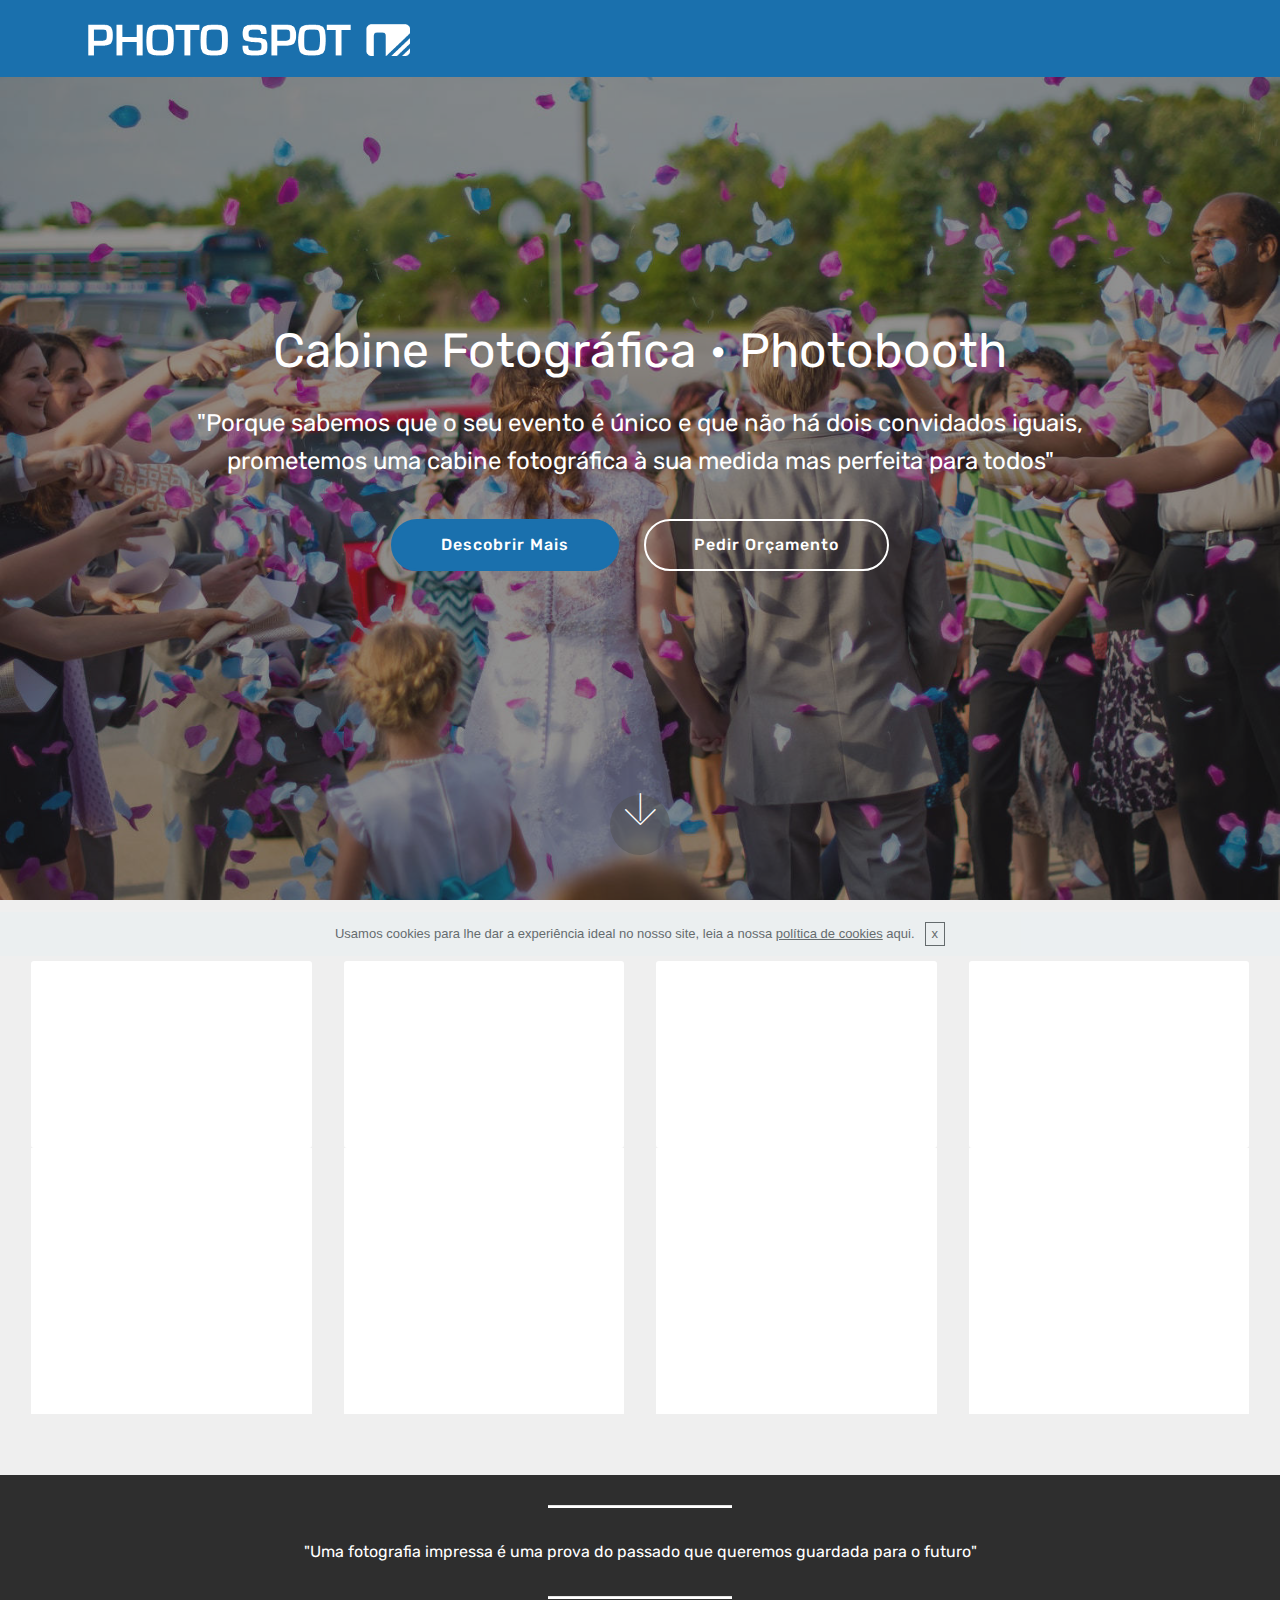
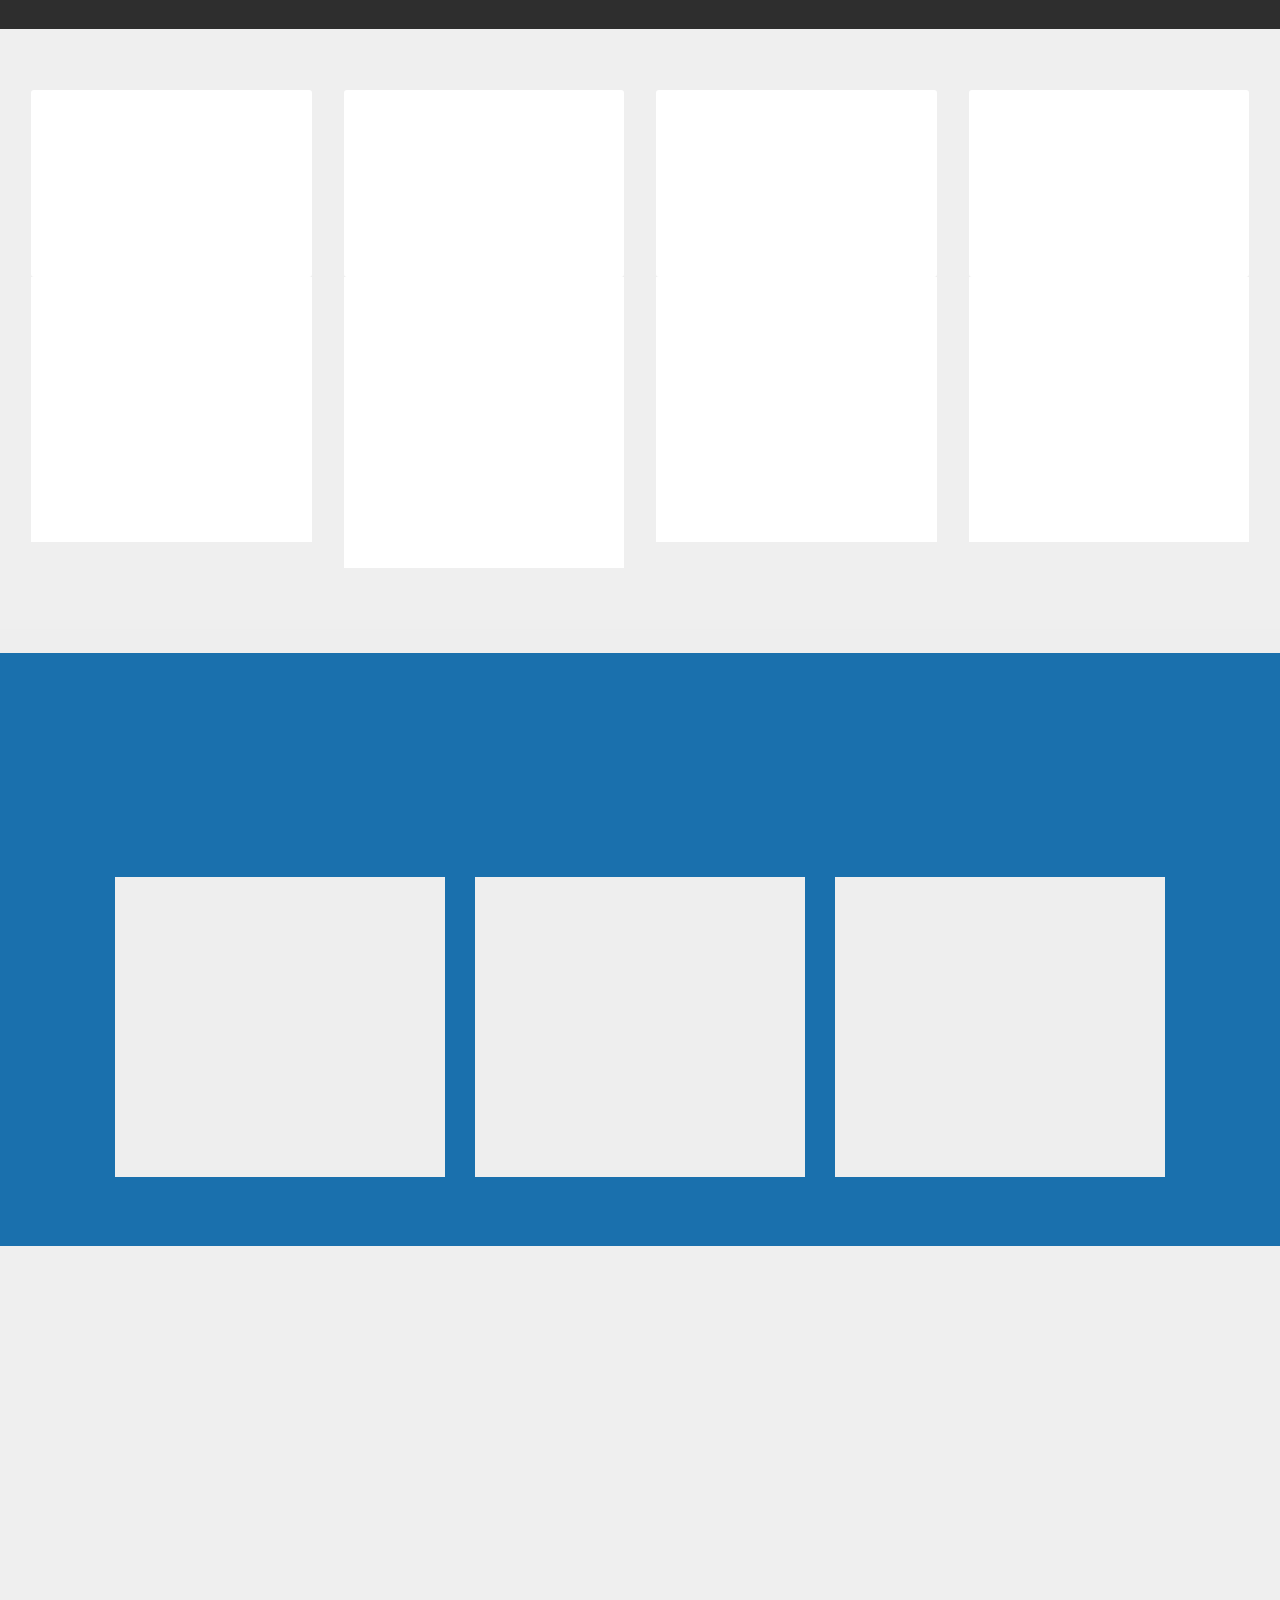
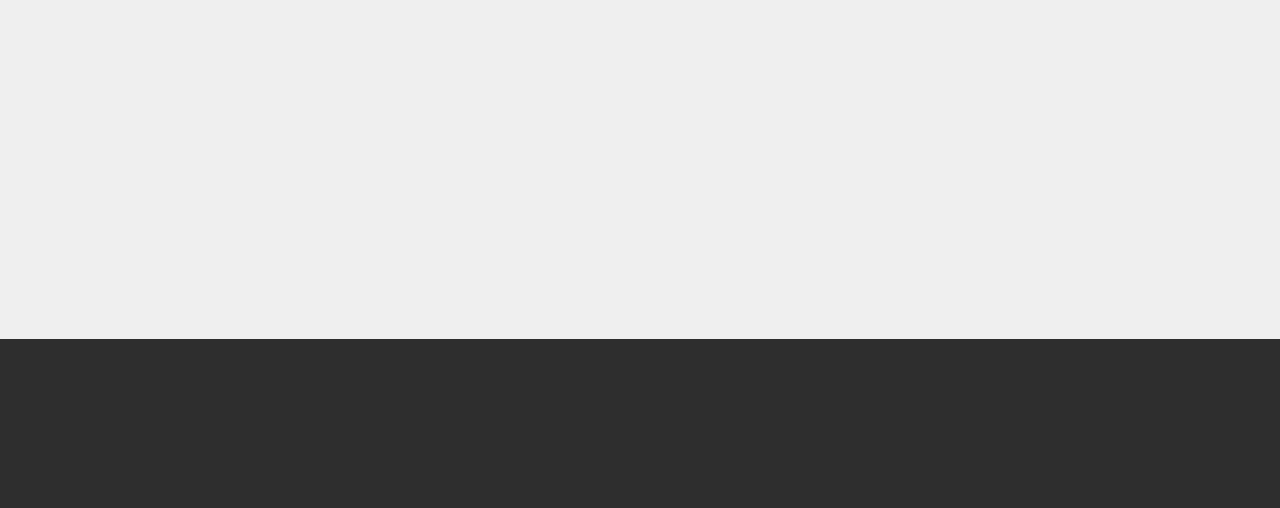
==== commit a67522be: "Add files via upload" ====
--- a/index.html
+++ b/index.html
@@ -1,31 +1,31 @@
-<!DOCTYPE html>
-<html >
-<head>
-  <!-- Site made with Mobirise Website Builder v4.6.7, https://mobirise.com -->
-  <meta charset="UTF-8">
-  <meta http-equiv="X-UA-Compatible" content="IE=edge">
-  <meta name="generator" content="Mobirise v4.6.7, mobirise.com">
-  <meta name="viewport" content="width=device-width, initial-scale=1, minimum-scale=1">
-  <link rel="shortcut icon" href="assets/images/logopngheader0.75x-553x99.png" type="image/x-icon">
-  <meta name="description" content="Aluguer de photobooth, cabine fotográfica para eventos. Fotografias ilimitadas, impressão instantânea, acessórios, personalização da cabine, fotografias personalizadas">
-  <title>Photospot Portugal | Cabine fotográfica para eventos</title>
-  <link rel="stylesheet" href="assets/web/assets/mobirise-icons/mobirise-icons.css">
-  <link rel="stylesheet" href="assets/tether/tether.min.css">
-  <link rel="stylesheet" href="assets/bootstrap/css/bootstrap.min.css">
-  <link rel="stylesheet" href="assets/bootstrap/css/bootstrap-grid.min.css">
-  <link rel="stylesheet" href="assets/bootstrap/css/bootstrap-reboot.min.css">
-  <link rel="stylesheet" href="assets/socicon/css/styles.css">
-  <link rel="stylesheet" href="assets/animatecss/animate.min.css">
-  <link rel="stylesheet" href="assets/dropdown/css/style.css">
-  <link rel="stylesheet" href="assets/theme/css/style.css">
-  <link rel="stylesheet" href="assets/mobirise/css/mbr-additional.css" type="text/css">
-  
-  
-  
-</head>
-<body>
-
-<!-- Google Analytics -->
+<!DOCTYPE html>
+<html >
+<head>
+  <!-- Site made with Mobirise Website Builder v4.8.2, https://mobirise.com -->
+  <meta charset="UTF-8">
+  <meta http-equiv="X-UA-Compatible" content="IE=edge">
+  <meta name="generator" content="Mobirise v4.8.2, mobirise.com">
+  <meta name="viewport" content="width=device-width, initial-scale=1, minimum-scale=1">
+  <link rel="shortcut icon" href="assets/images/logopngheader0.75x-553x99.png" type="image/x-icon">
+  <meta name="description" content="Aluguer de photobooth, cabine fotográfica para eventos. Fotografias ilimitadas, impressão instantânea, acessórios, personalização da cabine, fotografias personalizadas">
+  <title>Photospot Portugal | Cabine fotográfica para eventos</title>
+  <link rel="stylesheet" href="assets/web/assets/mobirise-icons/mobirise-icons.css">
+  <link rel="stylesheet" href="assets/tether/tether.min.css">
+  <link rel="stylesheet" href="assets/bootstrap/css/bootstrap.min.css">
+  <link rel="stylesheet" href="assets/bootstrap/css/bootstrap-grid.min.css">
+  <link rel="stylesheet" href="assets/bootstrap/css/bootstrap-reboot.min.css">
+  <link rel="stylesheet" href="assets/dropdown/css/style.css">
+  <link rel="stylesheet" href="assets/animatecss/animate.min.css">
+  <link rel="stylesheet" href="assets/socicon/css/styles.css">
+  <link rel="stylesheet" href="assets/theme/css/style.css">
+  <link rel="stylesheet" href="assets/mobirise/css/mbr-additional.css" type="text/css">
+  
+  
+  
+</head>
+<body>
+
+<!-- Google Analytics -->
 <!-- Global site tag (gtag.js) - Google Analytics -->
 <script async src="https://www.googletagmanager.com/gtag/js?id=UA-116724938-1"></script>
 <script>
@@ -36,382 +36,394 @@
   gtag('config', 'UA-116724938-1');
 </script>
 
-
-<!-- /Google Analytics -->
-
-
-  <section class="menu cid-qNSeE81zSl" once="menu" id="menu1-e">
-
-    
-
-    <nav class="navbar navbar-expand beta-menu navbar-dropdown align-items-center navbar-fixed-top navbar-toggleable-sm">
-        <button class="navbar-toggler navbar-toggler-right" type="button" data-toggle="collapse" data-target="#navbarSupportedContent" aria-controls="navbarSupportedContent" aria-expanded="false" aria-label="Toggle navigation">
-            <div class="hamburger">
-                <span></span>
-                <span></span>
-                <span></span>
-                <span></span>
-            </div>
-        </button>
-        <div class="menu-logo">
-            <div class="navbar-brand">
-                <span class="navbar-logo">
-                    <a href="http://www.photospot.pt">
-                         <img src="assets/images/logopngheader0.75x-553x99.png" alt="Photospot Portugal Cabine Photobooh Eventos" title="Photospot" style="height: 3.8rem;">
-                    </a>
-                </span>
-                
-            </div>
-        </div>
-        <div class="collapse navbar-collapse" id="navbarSupportedContent">
-            <ul class="navbar-nav nav-dropdown nav-right" data-app-modern-menu="true"><li class="nav-item">
-                    <a class="nav-link link text-white display-4" href="https://mobirise.com"></a>
-                </li></ul>
-            
-        </div>
-    </nav>
-</section>
-
-<section class="engine"><a href="https://mobirise.ws/q">web page maker download</a></section><section class="cid-qNSeE9RCmX mbr-fullscreen" id="header2-f">
-
-    
-
-    <div class="mbr-overlay" style="opacity: 0.5; background-color: rgb(35, 35, 35);"></div>
-
-    <div class="container align-center">
-        <div class="row justify-content-md-center">
-            <div class="mbr-white col-md-10">
-                <h1 class="mbr-section-title mbr-bold pb-3 mbr-fonts-style display-2"><span style="font-weight: normal;">Cabine Fotográfica • Photobooth</span></h1>
-                
-                <p class="mbr-text pb-3 mbr-fonts-style display-5">"Porque sabemos que o seu evento é único e que não há dois convidados iguais, prometemos uma cabine fotográfica à sua medida mas perfeita para todos"<br></p>
-                <div class="mbr-section-btn"><a class="btn btn-md btn-primary display-4" href="index.html#features17-u">Descobrir Mais</a>
-                    <a class="btn btn-md btn-white-outline display-4" href="index.html#form1-j">Pedir Orçamento</a></div>
-            </div>
-        </div>
-    </div>
-    <div class="mbr-arrow hidden-sm-down" aria-hidden="true">
-        <a href="#next">
-            <i class="mbri-down mbr-iconfont"></i>
-        </a>
-    </div>
-</section>
-
-<section class="features17 cid-qNT582SOsR" id="features17-u">
-    
-    
-
-    
-    <div class="container-fluid">
-        <div class="media-container-row">
-            <div class="card p-3 col-12 col-md-6 col-lg-3">
-                <div class="card-wrapper">
-                    <div class="card-img">
-                        <img src="assets/images/fotografiasilimitadas0.5x-562x375.png" alt="Mobirise" title="">
-                    </div>
-                    <div class="card-box">
-                        <h4 class="card-title pb-3 mbr-fonts-style display-7">
-                            Fotografias ilimitadas</h4>
-                        <p class="mbr-text mbr-fonts-style display-7">Se a diversão não tem limites, as fotografias também não podem ter!<br>Tire <strong>todas as fotografias que quiser</strong>, como quiser, sempre que lhe apetecer.</p>
-                    </div>
-                </div>
-            </div>
-
-            <div class="card p-3 col-12 col-md-6 col-lg-3">
-                <div class="card-wrapper">
-                    <div class="card-img">
-                        <img src="assets/images/layoutp0.5x-562x375.png" alt="Mobirise" title="">
-                    </div>
-                    <div class="card-box">
-                        <h4 class="card-title pb-3 mbr-fonts-style display-7">
-                            Layout personalizado</h4>
-                        <p class="mbr-text mbr-fonts-style display-7">Incluímos a <strong>personalização</strong> das suas fotografias!<br>Escolha o design, faça-o ou peça-nos ajuda e tratamos de tudo por si.<br><br></p>
-                    </div>
-                </div>
-            </div>
-
-            <div class="card p-3 col-12 col-md-6 col-lg-3">
-                <div class="card-wrapper">
-                    <div class="card-img">
-                        <img src="assets/images/promotor0.5x-562x375.png" alt="Mobirise" title="">
-                    </div>
-                    <div class="card-box">
-                        <h4 class="card-title pb-3 mbr-fonts-style display-7">
-                            Acompanhamento técnico</h4>
-                        <p class="mbr-text mbr-fonts-style display-7">&nbsp;Com qualquer cabine terá o&nbsp;<strong>acompanhamento total de um nossos técnicos-promotores</strong>, até ao final do evento! Divirta-se que nós asseguramos o resto.
-                        </p>
-                    </div>
-                </div>
-            </div>
-
-            <div class="card p-3 col-12 col-md-6 col-lg-3">
-                <div class="card-wrapper">
-                    <div class="card-img">
-                        <img src="assets/images/acessorios0.5x-562x375.png" alt="Mobirise" title="">
-                    </div>
-                    <div class="card-box">
-                        <h4 class="card-title pb-3 mbr-fonts-style display-7">Acessórios incluídos</h4>
-                        <p class="mbr-text mbr-fonts-style display-7">
-                           Bigodes? Óculos? Chapéus? Não vai faltar nada!&nbsp;<strong>Terá SEMPRE</strong>&nbsp;acessórios para tornar as<strong> fotografias mais divertidas</strong>. Descubra ainda &nbsp;os nossos Kits adicionais!
-                        </p>
-                    </div>
-                </div>
-            </div>
-            
-            
-        </div>
-    </div>
-</section>
-
-<section class="mbr-section article content10 cid-qNStL77699" id="content10-m">
-    
-     
-
-    <div class="container">
-        <div class="inner-container" style="width: 66%;">
-            <hr class="line" style="width: 25%;">
-            <div class="section-text align-center mbr-white mbr-fonts-style display-7">"Uma fotografia impressa é uma prova do passado que queremos guardada para o futuro"</div>
-            <hr class="line" style="width: 25%;">
-        </div>
-    </div>
-</section>
-
-<section class="features17 cid-qNT8WPqdzj" id="features17-y">
-    
-    
-
-    
-    <div class="container-fluid">
-        <div class="media-container-row">
-            <div class="card p-3 col-12 col-md-6 col-lg-3">
-                <div class="card-wrapper">
-                    <div class="card-img">
-                        <img src="assets/images/backup0.5x-1-562x375.png" alt="Mobirise" title="">
-                    </div>
-                    <div class="card-box">
-                        <h4 class="card-title pb-3 mbr-fonts-style display-7">
-                            Backup digital</h4>
-                        <p class="mbr-text mbr-fonts-style display-7">
-                            Perdeu uma fotografia? Não se preocupe, vai receber um link, até 3 dias depois do evento, com a <strong>versão digital de todas as fotografias</strong> tiradas!</p>
-                    </div>
-                </div>
-            </div>
-
-            <div class="card p-3 col-12 col-md-6 col-lg-3">
-                <div class="card-wrapper">
-                    <div class="card-img">
-                        <img src="assets/images/pcabine0.5x-562x375.png" alt="Mobirise" title="">
-                    </div>
-                    <div class="card-box">
-                        <h4 class="card-title pb-3 mbr-fonts-style display-7">
-                            Personalização Adicional</h4>
-                        <p class="mbr-text mbr-fonts-style display-7">
-                            Se quiser ter a sua cabine com um look diferente, fale connosco e conheça as opções disponíveis. Temos cabines com <a href="index.html#features15-10"><strong>looks únicos</strong></a> e fazemos até por encomenda!</p>
-                    </div>
-                </div>
-            </div>
-
-            <div class="card p-3 col-12 col-md-6 col-lg-3">
-                <div class="card-wrapper">
-                    <div class="card-img">
-                        <img src="assets/images/shipping0.5x-1-562x375.png" alt="Mobirise" title="">
-                    </div>
-                    <div class="card-box">
-                        <h4 class="card-title pb-3 mbr-fonts-style display-7">
-                            Transporte para todo o país</h4>
-                        <p class="mbr-text mbr-fonts-style display-7">Incluído em todos os orçamentos está sempre o <strong>transporte, montagem e desmontagem</strong> em todo o teritório continental português, sem excepções.</p>
-                    </div>
-                </div>
-            </div>
-
-            <div class="card p-3 col-12 col-md-6 col-lg-3">
-                <div class="card-wrapper">
-                    <div class="card-img">
-                        <img src="assets/images/semwebcam0.5x-1-562x375.png" alt="Mobirise" title="">
-                    </div>
-                    <div class="card-box">
-                        <h4 class="card-title pb-3 mbr-fonts-style display-7">
-                            Nada de webcams</h4>
-                        <p class="mbr-text mbr-fonts-style display-7">
-                           Apesar de dominarem o mercado, as webcams não têm a qualidade de uma máquina dslr. Por isso, só usamos o melhor possível, <strong>máquinas "a sério"</strong>, sempre!<br></p>
-                    </div>
-                </div>
-            </div>
-            
-            
-        </div>
-    </div>
-</section>
-
-<section class="features15 cid-qNTfcQOFRT" id="features15-10">
-
-    
-
-    
-    <div class="container">
-        <h2 class="mbr-section-title pb-3 align-center mbr-fonts-style display-2"><strong>
-            Exclusivo PhotoSpot</strong></h2>
-        <h3 class="mbr-section-subtitle display-5 align-center mbr-fonts-style display-7">A personalização do exterior da cabine, apesar de ser uma escolha habitual , está muitas vezes fora do alcance para quem procura opções acessíveis.<br>Por isso, remodelámos a cabine com <strong>3 looks adicionais,</strong>&nbsp;oferecendo a qualquer cliente a oportunidade de<strong> personalização a um custo mais reduzido</strong>!</h3>
-
-        <div class="media-container-row container pt-5 mt-2">
-
-            <div class="col-12 col-md-6 mb-4 col-lg-4">
-                <div class="card flip-card p-5 align-center">
-                    <div class="card-front card_cont">
-                        <img src="assets/images/green-600x600.png" alt="Mobirise" title="">
-                    </div>
-                    <div class="card_back card_cont">
-                        <h4 class="card-title display-5 py-2 mbr-fonts-style">
-                            GreenSpot</h4>
-                        <p class="mbr-text mbr-fonts-style display-7">
-                            Uma cabine com o exterior totalmente revestido de relva artifical, ideal para causas verdes.<br>Marque a diferença com este look mais <em>green </em>e chame ainda mais à atenção para o tema do seu evento!</p>
-                    </div>
-                </div>
-            </div>
-
-            <div class="col-12 col-md-6 mb-4 col-lg-4">
-                
-                <div class="card flip-card p-5 align-center">
-                    <div class="card-front card_cont">
-                        <img src="assets/images/cork-601x600.png" alt="Mobirise" title="">
-                    </div>
-                    <div class="card_back card_cont">
-                        <h4 class="card-title py-2 mbr-fonts-style display-5">
-                            CorkSpot</h4>
-                        <p class="mbr-text mbr-fonts-style display-7">Sustentável, ecológica e sobretudo muito original, também a cortiça pode estar presente no seu evento.<br>Marque a diferença com um look muito português, diferente e o preferido aos amantes do vinho!</p>
-                    </div>
-                </div>
-            </div>
-            
-            <div class="col-12 col-md-6 mb-4 col-lg-4">
-                <div class="card flip-card p-5 align-center">
-                    <div class="card-front card_cont">
-                        <img src="assets/images/glitter-1967767-960-720-960x640.jpg" alt="Mobirise" title="">
-                    </div>
-                    <div class="card_back card_cont">
-                        <h4 class="card-title py-2 mbr-fonts-style display-5">
-                            GlitterSpot</h4>
-                        <p class="mbr-text mbr-fonts-style display-7">Purpurinas! A nossa cabine também gosta de se <em>arranjar</em> para as festas, que tal uma chuva de brilhantes?<br>Marque a diferença com este look perfeito para festas onde tudo tem que brilhar, incluindo a sua cabine!</p>
-                    </div>
-                </div> 
-            </div>
-
-            
-        </div>
-</div></section>
-
-<section class="mbr-section form1 cid-qNSpHPiKcm" id="form1-j">
-
-    
-
-    
-    <div class="container">
-        <div class="row justify-content-center">
-            <div class="title col-12 col-lg-8">
-                <h2 class="mbr-section-title align-center pb-3 mbr-fonts-style display-2">Pedido de Orçamento</h2>
-                <h3 class="mbr-section-subtitle align-center mbr-light pb-3 mbr-fonts-style display-7">Diga-nos o que quer, quando quer e onde quer, e um membro da nossa equipa irá acompanhar o seu processo de forma individual, dando-lhe o melhor orçamento e todas sugestões possíveis.&nbsp;<br><br>Está a um passo de transformar o seu evento em algo especial, vamos a isso?</h3>
-            </div>
-        </div>
-    </div>
-    <div class="container">
-        <div class="row justify-content-center">
-            <div class="media-container-column col-lg-8" data-form-type="formoid">
-                    <div data-form-alert="" hidden="">Obrigado! Vamos responder assim que virmos a sua mensagem!</div>
-            
-                    <form class="mbr-form" action="https://mobirise.com/" method="post" data-form-title="Mobirise Form"><input type="hidden" name="email" data-form-email="true" value="lJIzv/C7ZcsrXlgE6NpFY6jrNUisOwayx2Wrgkk+NM8T3rMh/bTBDliSTFq3YvtlkWGZ6Hec7vi7EXIynwZMuIi7dl1qON3Wp/XItIbyManfTwIu4e8O2YL2b4LP0A9t" data-form-field="Email">
-                        <div class="row row-sm-offset">
-                            <div class="col-md-4 multi-horizontal" data-for="name">
-                                <div class="form-group">
-                                    <label class="form-control-label mbr-fonts-style display-7" for="name-form1-j">Nome / Empresa</label>
-                                    <input type="text" class="form-control" name="name" data-form-field="Name" required="" id="name-form1-j">
-                                </div>
-                            </div>
-                            <div class="col-md-4 multi-horizontal" data-for="email">
-                                <div class="form-group">
-                                    <label class="form-control-label mbr-fonts-style display-7" for="email-form1-j">E-mail</label>
-                                    <input type="email" class="form-control" name="email" data-form-field="Email" required="" id="email-form1-j">
-                                </div>
-                            </div>
-                            <div class="col-md-4 multi-horizontal" data-for="phone">
-                                <div class="form-group">
-                                    <label class="form-control-label mbr-fonts-style display-7" for="phone-form1-j">Telefone (nós ligamos-lhe!)</label>
-                                    <input type="tel" class="form-control" name="phone" data-form-field="Phone" id="phone-form1-j">
-                                </div>
-                            </div>
-                        </div>
-                        <div class="form-group" data-for="message">
-                            <label class="form-control-label mbr-fonts-style display-7" for="message-form1-j">Mensagem ( Toda a informação é útil!)&nbsp;</label>
-                            <textarea type="text" class="form-control" name="message" rows="7" data-form-field="Message" id="message-form1-j"></textarea>
-                        </div>
-            
-                        <span class="input-group-btn"><button href="" type="submit" class="btn btn-primary btn-form display-4">Enviar pedido de orçamento</button></span>
-                    </form>
-            </div>
-        </div>
-    </div>
-</section>
-
-<section once="" class="cid-qNTpSHrGeK" id="footer7-11">
-
-    
-
-    
-
-    <div class="container">
-        <div class="media-container-row align-center mbr-white">
-            <div class="row row-links">
-                <ul class="foot-menu">
-                    
-                    
-                    
-                    
-                    
-                <li class="foot-menu-item mbr-fonts-style display-7">Telefone: <a href="tel:+351917542103">917542103</a></li><li class="foot-menu-item mbr-fonts-style display-7">|</li><li class="foot-menu-item mbr-fonts-style display-7">E-mail: <a href="mailto:hello@photospot.pt">hello@photospot.pt</a></li><li class="foot-menu-item mbr-fonts-style display-7"><p>| &nbsp; &nbsp; &nbsp; &nbsp; Morada:&nbsp;<a href="https://www.google.pt/maps/place/Cowork+Campolide/@38.732271,-9.162843,15z/data=!4m2!3m1!1s0x0:0x556a84590bc58bcb?sa=X&ved=0ahUKEwj_3vT2ipfaAhUC7BQKHWtPDLsQ_BIIowEwDg" target="_blank">Rua de Campolide 209 1D - Lisboa</a></p></li></ul>
-            </div>
-            <div class="row social-row">
-                <div class="social-list align-right pb-2">
-                    
-                    
-                    
-                    
-                    
-                    
-                <div class="soc-item">
-                        <a href="https://facebook.com/photospot.pt" target="_blank">
-                            <span class="mbr-iconfont mbr-iconfont-social socicon-facebook socicon"></span>
-                        </a>
-                    </div><div class="soc-item">
-                        <a href="https://www.instagram.com/photospot.pt" target="_blank">
-                            <span class="mbr-iconfont mbr-iconfont-social socicon-instagram socicon"></span>
-                        </a>
-                    </div></div>
-            </div>
-            <div class="row row-copirayt">
-                <p class="mbr-text mb-0 mbr-fonts-style mbr-white align-center display-7">
-                    © Copyright 2018 Photospot - All Rights Reserved
-                </p>
-            </div>
-        </div>
-    </div>
-</section>
-
-
-  <script src="assets/web/assets/jquery/jquery.min.js"></script>
-  <script src="assets/popper/popper.min.js"></script>
-  <script src="assets/tether/tether.min.js"></script>
-  <script src="assets/bootstrap/js/bootstrap.min.js"></script>
-  <script src="assets/smoothscroll/smooth-scroll.js"></script>
-  <script src="assets/cookies-alert-plugin/cookies-alert-core.js"></script>
-  <script src="assets/cookies-alert-plugin/cookies-alert-script.js"></script>
-  <script src="assets/touchswipe/jquery.touch-swipe.min.js"></script>
-  <script src="assets/viewportchecker/jquery.viewportchecker.js"></script>
-  <script src="assets/mbr-flip-card/mbr-flip-card.js"></script>
-  <script src="assets/dropdown/js/script.min.js"></script>
-  <script src="assets/theme/js/script.js"></script>
-  <script src="assets/formoid/formoid.min.js"></script>
-  
-  
- <div id="scrollToTop" class="scrollToTop mbr-arrow-up"><a style="text-align: center;"><i></i></a></div>
-    <input name="animation" type="hidden">
-  <input name="cookieData" type="hidden" data-cookie-text="Usamos cookies para lhe dar a experiência ideal no nosso site, leia a nossa <a href='privacy.html'>política de cookies</a> aqui.">
-  </body>
-</html>
+
+<!-- /Google Analytics -->
+
+
+  <section class="menu cid-qNSeE81zSl" once="menu" id="menu1-e">
+
+    
+
+    <nav class="navbar navbar-expand beta-menu navbar-dropdown align-items-center navbar-fixed-top navbar-toggleable-sm">
+        <button class="navbar-toggler navbar-toggler-right" type="button" data-toggle="collapse" data-target="#navbarSupportedContent" aria-controls="navbarSupportedContent" aria-expanded="false" aria-label="Toggle navigation">
+            <div class="hamburger">
+                <span></span>
+                <span></span>
+                <span></span>
+                <span></span>
+            </div>
+        </button>
+        <div class="menu-logo">
+            <div class="navbar-brand">
+                <span class="navbar-logo">
+                    <a href="http://www.photospot.pt">
+                         <img src="assets/images/logopngheader0.75x-553x99.png" alt="Photospot Portugal Cabine Photobooh Eventos" title="Photospot" style="height: 3.8rem;">
+                    </a>
+                </span>
+                
+            </div>
+        </div>
+        <div class="collapse navbar-collapse" id="navbarSupportedContent">
+            <ul class="navbar-nav nav-dropdown nav-right" data-app-modern-menu="true"><li class="nav-item">
+                    <a class="nav-link link text-white display-4" href="https://mobirise.com"></a>
+                </li></ul>
+            
+        </div>
+    </nav>
+</section>
+
+<section class="engine"><a href="https://mobiri.se/v">html templates</a></section><section class="cid-qNSeE9RCmX mbr-fullscreen" id="header2-f">
+
+    
+
+    <div class="mbr-overlay" style="opacity: 0.5; background-color: rgb(35, 35, 35);"></div>
+
+    <div class="container align-center">
+        <div class="row justify-content-md-center">
+            <div class="mbr-white col-md-10">
+                <h1 class="mbr-section-title mbr-bold pb-3 mbr-fonts-style display-2"><span style="font-weight: normal;">Cabine Fotográfica • Photobooth</span></h1>
+                
+                <p class="mbr-text pb-3 mbr-fonts-style display-5">"Porque sabemos que o seu evento é único e que não há dois convidados iguais, prometemos uma cabine fotográfica à sua medida mas perfeita para todos"<br></p>
+                <div class="mbr-section-btn"><a class="btn btn-md btn-primary display-4" href="index.html#features17-u">Descobrir Mais</a>
+                    <a class="btn btn-md btn-white-outline display-4" href="index.html#form1-j">Pedir Orçamento</a></div>
+            </div>
+        </div>
+    </div>
+    <div class="mbr-arrow hidden-sm-down" aria-hidden="true">
+        <a href="#next">
+            <i class="mbri-down mbr-iconfont"></i>
+        </a>
+    </div>
+</section>
+
+<section class="features17 cid-qNT582SOsR" id="features17-u">
+    
+    
+
+    
+    <div class="container-fluid">
+        <div class="media-container-row">
+            <div class="card p-3 col-12 col-md-6 col-lg-3">
+                <div class="card-wrapper">
+                    <div class="card-img">
+                        <img src="assets/images/fotografiasilimitadas0.5x-562x375.png" alt="Mobirise" title="">
+                    </div>
+                    <div class="card-box">
+                        <h4 class="card-title pb-3 mbr-fonts-style display-7">
+                            Fotografias ilimitadas</h4>
+                        <p class="mbr-text mbr-fonts-style display-7">Se a diversão não tem limites, as fotografias também não podem ter!<br>Tire <strong>todas as fotografias que quiser</strong>, como quiser, sempre que lhe apetecer.</p>
+                    </div>
+                </div>
+            </div>
+
+            <div class="card p-3 col-12 col-md-6 col-lg-3">
+                <div class="card-wrapper">
+                    <div class="card-img">
+                        <img src="assets/images/layoutp0.5x-562x375.png" alt="Mobirise" title="">
+                    </div>
+                    <div class="card-box">
+                        <h4 class="card-title pb-3 mbr-fonts-style display-7">
+                            Layout personalizado</h4>
+                        <p class="mbr-text mbr-fonts-style display-7">Incluímos a <strong>personalização</strong> das suas fotografias!<br>Escolha o design, faça-o ou peça-nos ajuda e tratamos de tudo por si.<br><br></p>
+                    </div>
+                </div>
+            </div>
+
+            <div class="card p-3 col-12 col-md-6 col-lg-3">
+                <div class="card-wrapper">
+                    <div class="card-img">
+                        <img src="assets/images/promotor0.5x-562x375.png" alt="Mobirise" title="">
+                    </div>
+                    <div class="card-box">
+                        <h4 class="card-title pb-3 mbr-fonts-style display-7">
+                            Acompanhamento técnico</h4>
+                        <p class="mbr-text mbr-fonts-style display-7">&nbsp;Com qualquer cabine terá o&nbsp;<strong>acompanhamento total de um nossos técnicos-promotores</strong>, até ao final do evento! Divirta-se que nós asseguramos o resto.
+                        </p>
+                    </div>
+                </div>
+            </div>
+
+            <div class="card p-3 col-12 col-md-6 col-lg-3">
+                <div class="card-wrapper">
+                    <div class="card-img">
+                        <img src="assets/images/acessorios0.5x-562x375.png" alt="Mobirise" title="">
+                    </div>
+                    <div class="card-box">
+                        <h4 class="card-title pb-3 mbr-fonts-style display-7">Acessórios incluídos</h4>
+                        <p class="mbr-text mbr-fonts-style display-7">
+                           Bigodes? Óculos? Chapéus? Não vai faltar nada!&nbsp;<strong>Terá SEMPRE</strong>&nbsp;acessórios para tornar as<strong> fotografias mais divertidas</strong>. Descubra ainda &nbsp;os nossos Kits adicionais!
+                        </p>
+                    </div>
+                </div>
+            </div>
+            
+            
+        </div>
+    </div>
+</section>
+
+<section class="mbr-section article content10 cid-qNStL77699" id="content10-m">
+    
+     
+
+    <div class="container">
+        <div class="inner-container" style="width: 66%;">
+            <hr class="line" style="width: 25%;">
+            <div class="section-text align-center mbr-white mbr-fonts-style display-7">"Uma fotografia impressa é uma prova do passado que queremos guardada para o futuro"</div>
+            <hr class="line" style="width: 25%;">
+        </div>
+    </div>
+</section>
+
+<section class="features17 cid-qNT8WPqdzj" id="features17-y">
+    
+    
+
+    
+    <div class="container-fluid">
+        <div class="media-container-row">
+            <div class="card p-3 col-12 col-md-6 col-lg-3">
+                <div class="card-wrapper">
+                    <div class="card-img">
+                        <img src="assets/images/backup0.5x-1-562x375.png" alt="Mobirise" title="">
+                    </div>
+                    <div class="card-box">
+                        <h4 class="card-title pb-3 mbr-fonts-style display-7">
+                            Backup digital</h4>
+                        <p class="mbr-text mbr-fonts-style display-7">
+                            Perdeu uma fotografia? Não se preocupe, vai receber um link, até 3 dias depois do evento, com a <strong>versão digital de todas as fotografias</strong> tiradas!</p>
+                    </div>
+                </div>
+            </div>
+
+            <div class="card p-3 col-12 col-md-6 col-lg-3">
+                <div class="card-wrapper">
+                    <div class="card-img">
+                        <img src="assets/images/pcabine0.5x-562x375.png" alt="Mobirise" title="">
+                    </div>
+                    <div class="card-box">
+                        <h4 class="card-title pb-3 mbr-fonts-style display-7">
+                            Personalização adicional</h4>
+                        <p class="mbr-text mbr-fonts-style display-7">
+                            Se quiser ter a sua cabine com um look diferente, fale connosco e conheça as opções disponíveis. Temos cabines com <a href="index.html#features15-10"><strong>looks únicos</strong></a> e fazemos até por encomenda!</p>
+                    </div>
+                </div>
+            </div>
+
+            <div class="card p-3 col-12 col-md-6 col-lg-3">
+                <div class="card-wrapper">
+                    <div class="card-img">
+                        <img src="assets/images/shipping0.5x-1-562x375.png" alt="Mobirise" title="">
+                    </div>
+                    <div class="card-box">
+                        <h4 class="card-title pb-3 mbr-fonts-style display-7">
+                            Logística assegurada</h4>
+                        <p class="mbr-text mbr-fonts-style display-7">Incluído em todos os orçamentos está sempre o <strong>transporte, montagem e desmontagem </strong>da cabine, fale connosco e descubra as condições especiais!</p>
+                    </div>
+                </div>
+            </div>
+
+            <div class="card p-3 col-12 col-md-6 col-lg-3">
+                <div class="card-wrapper">
+                    <div class="card-img">
+                        <img src="assets/images/semwebcam0.5x-1-562x375.png" alt="Mobirise" title="">
+                    </div>
+                    <div class="card-box">
+                        <h4 class="card-title pb-3 mbr-fonts-style display-7">
+                            Nada de webcams</h4>
+                        <p class="mbr-text mbr-fonts-style display-7">
+                           Apesar de dominarem o mercado, as webcams não têm a qualidade de uma máquina dslr. Por isso, só usamos o melhor possível, <strong>máquinas "a sério"</strong>, sempre!<br></p>
+                    </div>
+                </div>
+            </div>
+            
+            
+        </div>
+    </div>
+</section>
+
+<section class="cid-r2TgV6XIDv" id="image2-16">
+
+    
+
+    <figure class="mbr-figure">
+        <div class="image-block" style="width: 100%;">
+            <img src="assets/images/emlisboa-2560x1046.jpg" alt="Mobirise" title="">
+            
+        </div>
+    </figure>
+</section>
+
+<section class="features15 cid-qNTfcQOFRT" id="features15-10">
+
+    
+
+    
+    <div class="container">
+        <h2 class="mbr-section-title pb-3 align-center mbr-fonts-style display-2"><strong>
+            Exclusivo PhotoSpot</strong></h2>
+        <h3 class="mbr-section-subtitle display-5 align-center mbr-fonts-style display-7">A personalização do exterior da cabine, apesar de ser uma escolha habitual , está muitas vezes fora do alcance para quem procura opções acessíveis.<br>Por isso, remodelámos a cabine com <strong>3 looks adicionais,</strong>&nbsp;oferecendo a qualquer cliente a oportunidade de<strong> personalização a um custo mais reduzido</strong>!</h3>
+
+        <div class="media-container-row container pt-5 mt-2">
+
+            <div class="col-12 col-md-6 mb-4 col-lg-4">
+                <div class="card flip-card p-5 align-center">
+                    <div class="card-front card_cont">
+                        <img src="assets/images/green-600x600.png" alt="Mobirise" title="">
+                    </div>
+                    <div class="card_back card_cont">
+                        <h4 class="card-title display-5 py-2 mbr-fonts-style">
+                            GreenSpot</h4>
+                        <p class="mbr-text mbr-fonts-style display-7">
+                            Uma cabine com o exterior totalmente revestido de relva artifical, ideal para causas verdes.<br>Marque a diferença com este look mais <em>green </em>e chame ainda mais à atenção para o tema do seu evento!</p>
+                    </div>
+                </div>
+            </div>
+
+            <div class="col-12 col-md-6 mb-4 col-lg-4">
+                
+                <div class="card flip-card p-5 align-center">
+                    <div class="card-front card_cont">
+                        <img src="assets/images/cork-601x600.png" alt="Mobirise" title="">
+                    </div>
+                    <div class="card_back card_cont">
+                        <h4 class="card-title py-2 mbr-fonts-style display-5">
+                            CorkSpot</h4>
+                        <p class="mbr-text mbr-fonts-style display-7">Sustentável, ecológica e sobretudo muito original, também a cortiça pode estar presente no seu evento.<br>Marque a diferença com um look muito português, diferente e o preferido aos amantes do vinho!</p>
+                    </div>
+                </div>
+            </div>
+            
+            <div class="col-12 col-md-6 mb-4 col-lg-4">
+                <div class="card flip-card p-5 align-center">
+                    <div class="card-front card_cont">
+                        <img src="assets/images/glitter-1967767-960-720-960x640.jpg" alt="Mobirise" title="">
+                    </div>
+                    <div class="card_back card_cont">
+                        <h4 class="card-title py-2 mbr-fonts-style display-5">
+                            GlitterSpot</h4>
+                        <p class="mbr-text mbr-fonts-style display-7">Purpurinas! A nossa cabine também gosta de se <em>arranjar</em> para as festas, que tal uma chuva de brilhantes?<br>Marque a diferença com este look perfeito para festas onde tudo tem que brilhar, incluindo a sua cabine!</p>
+                    </div>
+                </div> 
+            </div>
+
+            
+        </div>
+</div></section>
+
+<section class="mbr-section form1 cid-qNSpHPiKcm" id="form1-j">
+
+    
+
+    
+    <div class="container">
+        <div class="row justify-content-center">
+            <div class="title col-12 col-lg-8">
+                <h2 class="mbr-section-title align-center pb-3 mbr-fonts-style display-2">Pedido de Orçamento</h2>
+                <h3 class="mbr-section-subtitle align-center mbr-light pb-3 mbr-fonts-style display-7">Diga-nos o que quer, quando quer e onde quer, e um membro da nossa equipa irá acompanhar o seu processo de forma individual, dando-lhe o melhor orçamento e todas sugestões possíveis.&nbsp;<br><br>Está a um passo de transformar o seu evento em algo especial, vamos a isso?</h3>
+            </div>
+        </div>
+    </div>
+    <div class="container">
+        <div class="row justify-content-center">
+            <div class="media-container-column col-lg-8" data-form-type="formoid">
+                    <div data-form-alert="" hidden="">Obrigado! Vamos responder assim que virmos a sua mensagem!</div>
+            
+                    <form class="mbr-form" action="https://mobirise.com/" method="post" data-form-title="Mobirise Form"><input type="hidden" name="email" data-form-email="true" value="DHJ+dXZjh5YkSvgQEY3du3kxJfZx7Vh5WjVqC+J5L08zjzgOlZViCmUBHfX64cucpWQ4kXoJd0aB8cCx6/Ygq/KUlV8Hozf4lmmscHfclJ3IAZNWfopZ9u7/fHh3japR" data-form-field="Email">
+                        <div class="row row-sm-offset">
+                            <div class="col-md-4 multi-horizontal" data-for="name">
+                                <div class="form-group">
+                                    <label class="form-control-label mbr-fonts-style display-7" for="name-form1-j">Nome / Empresa</label>
+                                    <input type="text" class="form-control" name="name" data-form-field="Name" required="" id="name-form1-j">
+                                </div>
+                            </div>
+                            <div class="col-md-4 multi-horizontal" data-for="email">
+                                <div class="form-group">
+                                    <label class="form-control-label mbr-fonts-style display-7" for="email-form1-j">E-mail</label>
+                                    <input type="email" class="form-control" name="email" data-form-field="Email" required="" id="email-form1-j">
+                                </div>
+                            </div>
+                            <div class="col-md-4 multi-horizontal" data-for="phone">
+                                <div class="form-group">
+                                    <label class="form-control-label mbr-fonts-style display-7" for="phone-form1-j">Telefone (nós ligamos-lhe!)</label>
+                                    <input type="tel" class="form-control" name="phone" data-form-field="Phone" id="phone-form1-j">
+                                </div>
+                            </div>
+                        </div>
+                        <div class="form-group" data-for="message">
+                            <label class="form-control-label mbr-fonts-style display-7" for="message-form1-j">Mensagem ( Toda a informação é útil!)&nbsp;</label>
+                            <textarea type="text" class="form-control" name="message" rows="7" data-form-field="Message" id="message-form1-j"></textarea>
+                        </div>
+            
+                        <span class="input-group-btn"><button href="" type="submit" class="btn btn-primary btn-form display-4">Enviar pedido de orçamento</button></span>
+                    </form>
+            </div>
+        </div>
+    </div>
+</section>
+
+<section once="" class="cid-qNTpSHrGeK" id="footer7-11">
+
+    
+
+    
+
+    <div class="container">
+        <div class="media-container-row align-center mbr-white">
+            <div class="row row-links">
+                <ul class="foot-menu">
+                    
+                    
+                    
+                    
+                    
+                <li class="foot-menu-item mbr-fonts-style display-7">Telefone: <a href="tel:+351917542103">917542103</a></li><li class="foot-menu-item mbr-fonts-style display-7">|</li><li class="foot-menu-item mbr-fonts-style display-7">E-mail: <a href="mailto:hello@photospot.pt">hello@photospot.pt</a></li><li class="foot-menu-item mbr-fonts-style display-7"></li></ul>
+            </div>
+            <div class="row social-row">
+                <div class="social-list align-right pb-2">
+                    
+                    
+                    
+                    
+                    
+                    
+                <div class="soc-item">
+                        <a href="https://facebook.com/photospot.pt" target="_blank">
+                            <span class="mbr-iconfont mbr-iconfont-social socicon-facebook socicon"></span>
+                        </a>
+                    </div><div class="soc-item">
+                        <a href="https://www.instagram.com/photospot.pt" target="_blank">
+                            <span class="mbr-iconfont mbr-iconfont-social socicon-instagram socicon"></span>
+                        </a>
+                    </div></div>
+            </div>
+            <div class="row row-copirayt">
+                <p class="mbr-text mb-0 mbr-fonts-style mbr-white align-center display-7">
+                    © Copyright 2018 Photospot - All Rights Reserved
+                </p>
+            </div>
+        </div>
+    </div>
+</section>
+
+
+  <script src="assets/web/assets/jquery/jquery.min.js"></script>
+  <script src="assets/popper/popper.min.js"></script>
+  <script src="assets/tether/tether.min.js"></script>
+  <script src="assets/bootstrap/js/bootstrap.min.js"></script>
+  <script src="assets/smoothscroll/smooth-scroll.js"></script>
+  <script src="assets/cookies-alert-plugin/cookies-alert-core.js"></script>
+  <script src="assets/cookies-alert-plugin/cookies-alert-script.js"></script>
+  <script src="assets/dropdown/js/script.min.js"></script>
+  <script src="assets/touchswipe/jquery.touch-swipe.min.js"></script>
+  <script src="assets/viewportchecker/jquery.viewportchecker.js"></script>
+  <script src="assets/mbr-flip-card/mbr-flip-card.js"></script>
+  <script src="assets/theme/js/script.js"></script>
+  <script src="assets/formoid/formoid.min.js"></script>
+  
+  
+ <div id="scrollToTop" class="scrollToTop mbr-arrow-up"><a style="text-align: center;"><i></i></a></div>
+    <input name="animation" type="hidden">
+  <input name="cookieData" type="hidden" data-cookie-text="Usamos cookies para lhe dar a experiência ideal no nosso site, leia a nossa <a href='privacy.html'>política de cookies</a> aqui.">
+  </body>
+</html>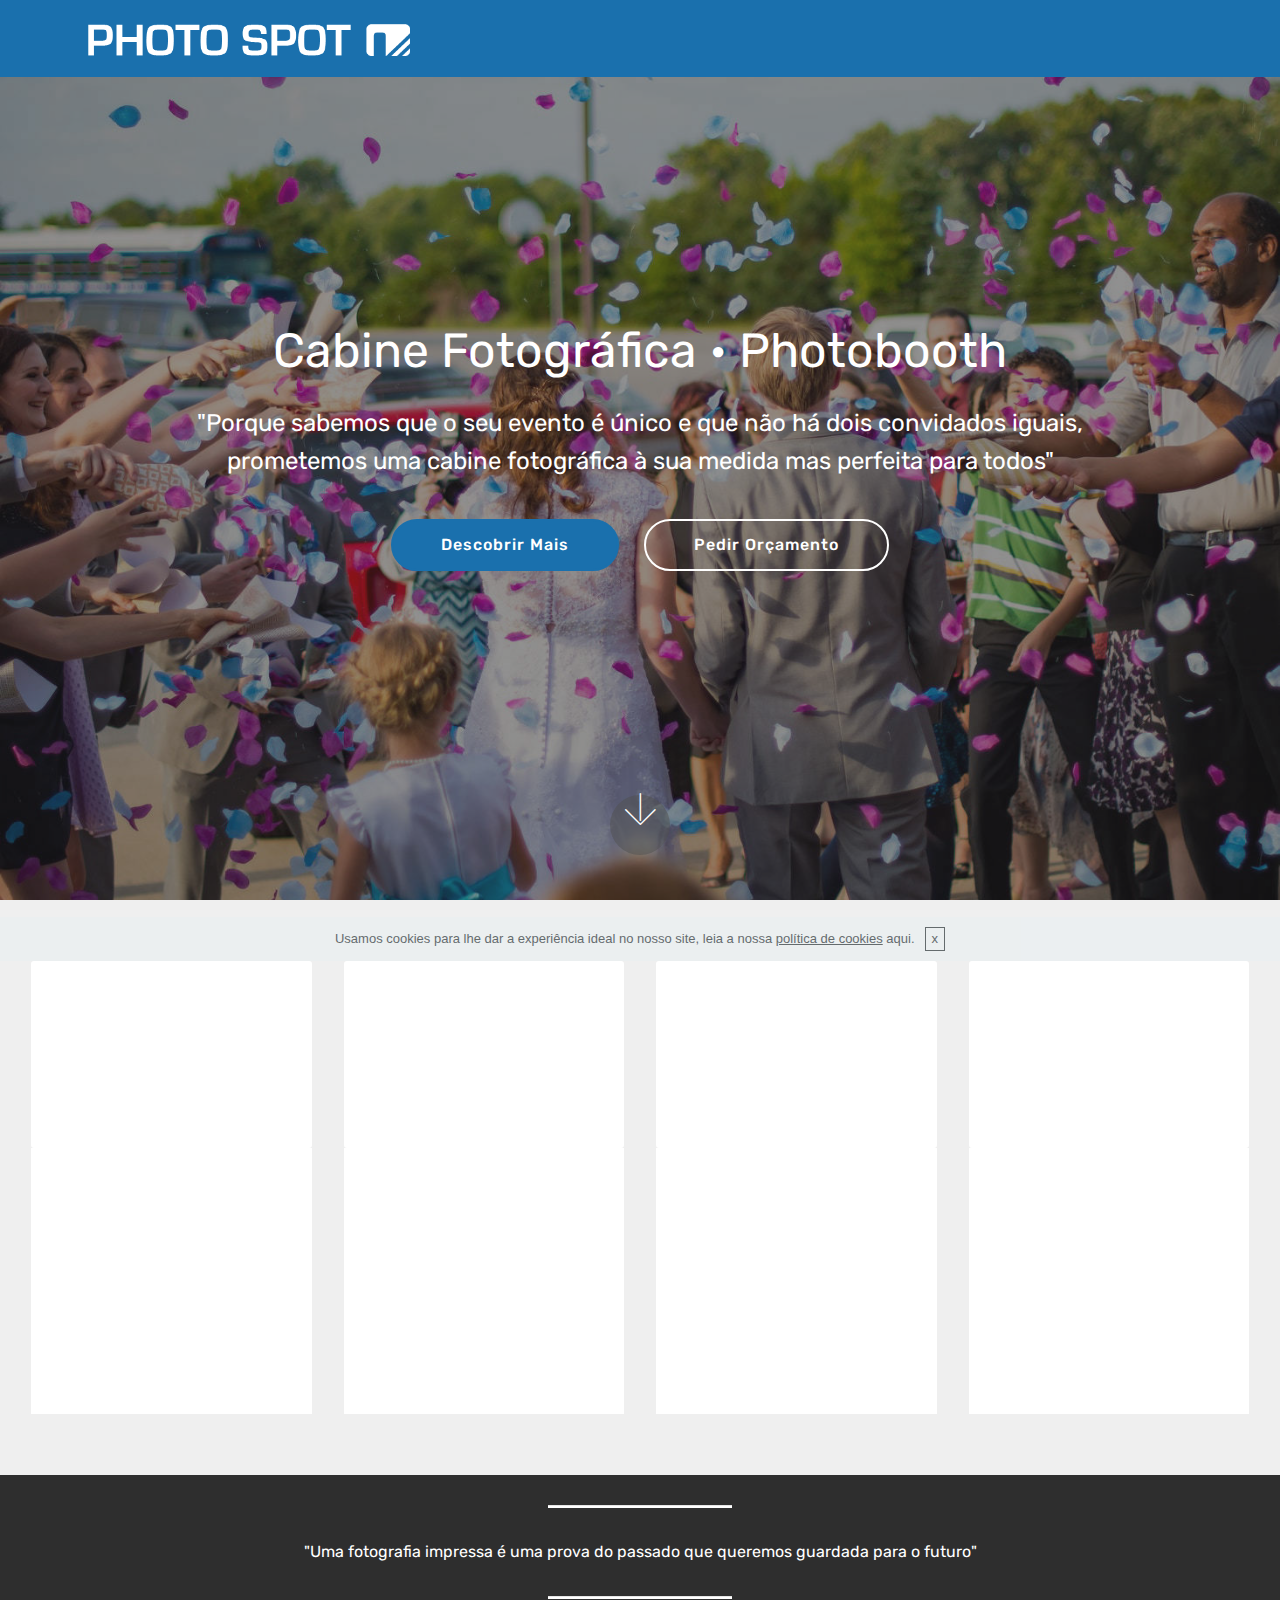
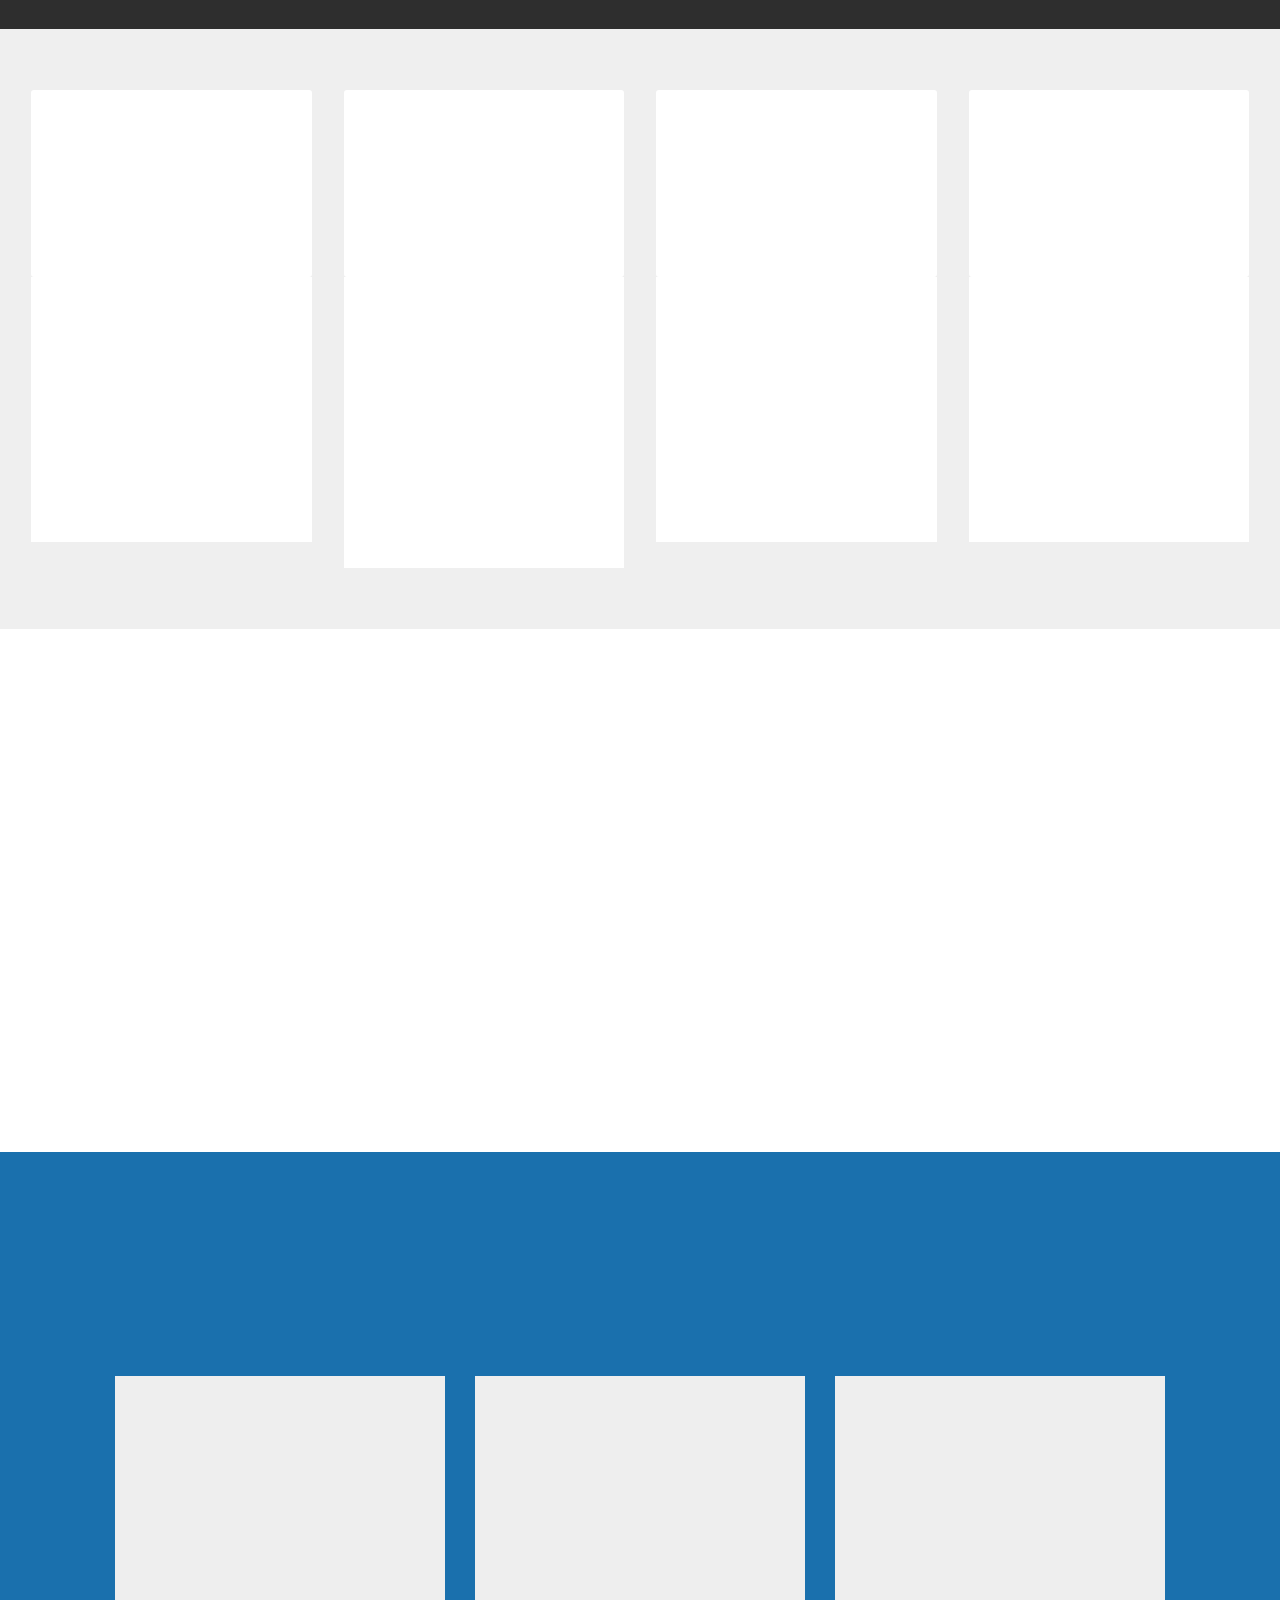
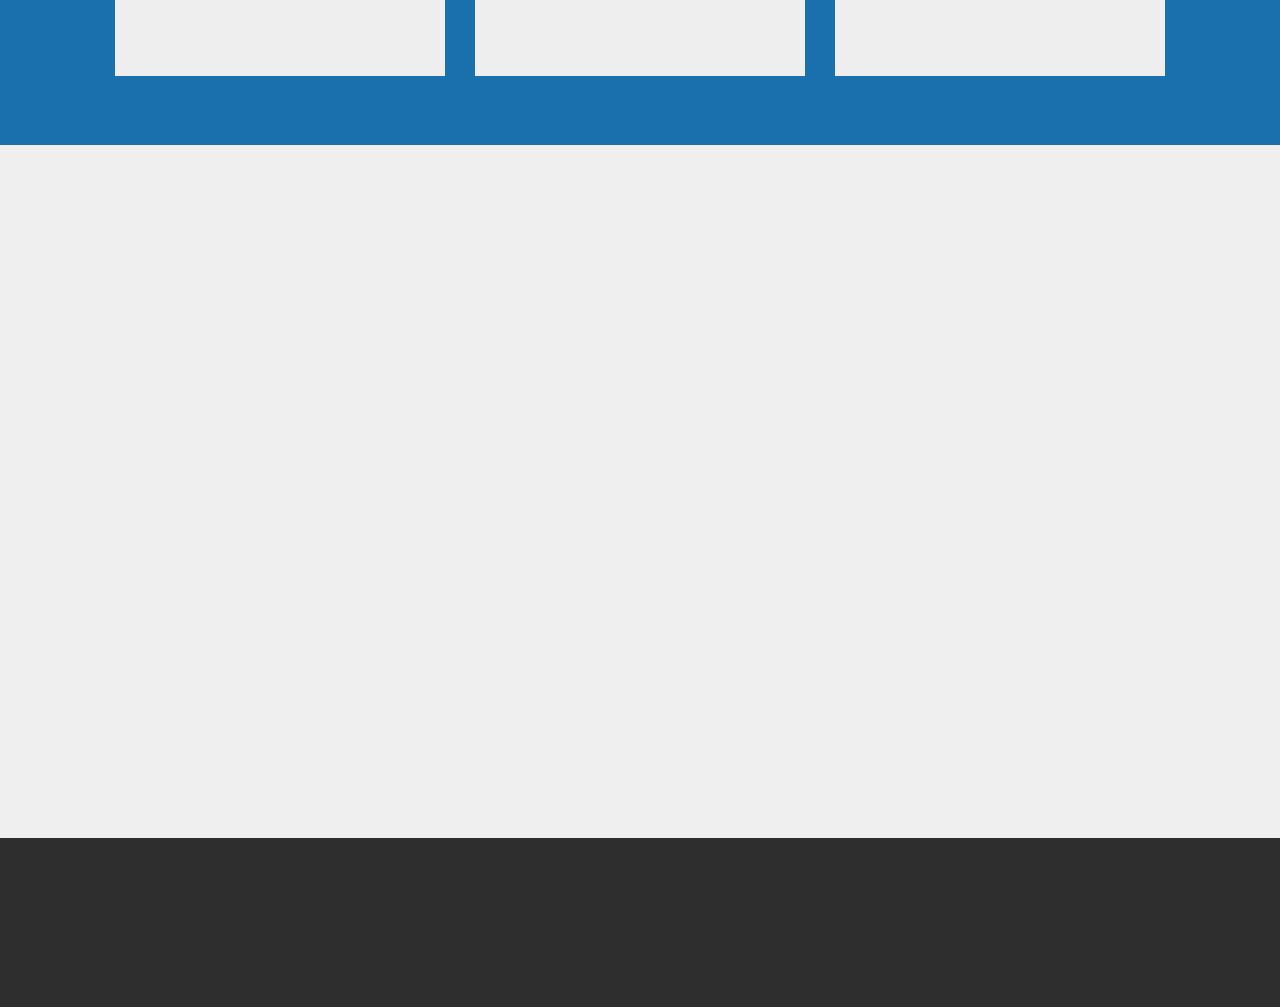
==== commit 62868cee: "create github pages" ====
--- a/index.html
+++ b/index.html
@@ -72,7 +72,7 @@
     </nav>
 </section>
 
-<section class="engine"><a href="https://mobiri.se/v">html templates</a></section><section class="cid-qNSeE9RCmX mbr-fullscreen" id="header2-f">
+<section class="engine"><a href="https://mobiri.se/r">free bootstrap template</a></section><section class="cid-qNSeE9RCmX mbr-fullscreen" id="header2-f">
 
     
 
@@ -329,7 +329,7 @@
             <div class="media-container-column col-lg-8" data-form-type="formoid">
                     <div data-form-alert="" hidden="">Obrigado! Vamos responder assim que virmos a sua mensagem!</div>
             
-                    <form class="mbr-form" action="https://mobirise.com/" method="post" data-form-title="Mobirise Form"><input type="hidden" name="email" data-form-email="true" value="DHJ+dXZjh5YkSvgQEY3du3kxJfZx7Vh5WjVqC+J5L08zjzgOlZViCmUBHfX64cucpWQ4kXoJd0aB8cCx6/Ygq/KUlV8Hozf4lmmscHfclJ3IAZNWfopZ9u7/fHh3japR" data-form-field="Email">
+                    <form class="mbr-form" action="https://mobirise.com/" method="post" data-form-title="Mobirise Form"><input type="hidden" name="email" data-form-email="true" value="61Mtg1Oj2DqbOVwk2iDnYNDTZW8yevuV1xwiFdNYLpiu9GnrJ8+10511NkSRk1MW4yV/M6tTZVP9L6lgiGlXSmP7+K57yzjcLcaeBtqgnAnSBYiYwt9O2PLhTbVneC1d" data-form-field="Email">
                         <div class="row row-sm-offset">
                             <div class="col-md-4 multi-horizontal" data-for="name">
                                 <div class="form-group">
--- a/assets/mobirise/css/mbr-additional.css
+++ b/assets/mobirise/css/mbr-additional.css
@@ -1762,7 +1762,7 @@
   color: #c1c1c1 !important;
 }
 .cid-qNSeE9RCmX {
-  background-image: url("../../../assets/images/mbr-1466x1080.jpg");
+  background-image: url("../../../assets/images/mbr-1-1466x1080.jpg");
 }
 .cid-qNSeE9RCmX SPAN {
   color: #ffffff;
@@ -1875,6 +1875,29 @@
 }
 .cid-qNT8WPqdzj .card-title {
   text-align: center;
+}
+.cid-r2TgV6XIDv {
+  background: #ffffff;
+}
+.cid-r2TgV6XIDv .image-block {
+  margin: auto;
+  width: 100% !important;
+}
+.cid-r2TgV6XIDv .mbr-figure {
+  margin: 0 auto;
+}
+.cid-r2TgV6XIDv figcaption {
+  position: relative;
+}
+.cid-r2TgV6XIDv figcaption div {
+  position: absolute;
+  bottom: 0;
+  width: 100%;
+}
+@media (max-width: 768px) {
+  .cid-r2TgV6XIDv .image-block {
+    width: 100% !important;
+  }
 }
 .cid-qNTfcQOFRT {
   padding-top: 45px;
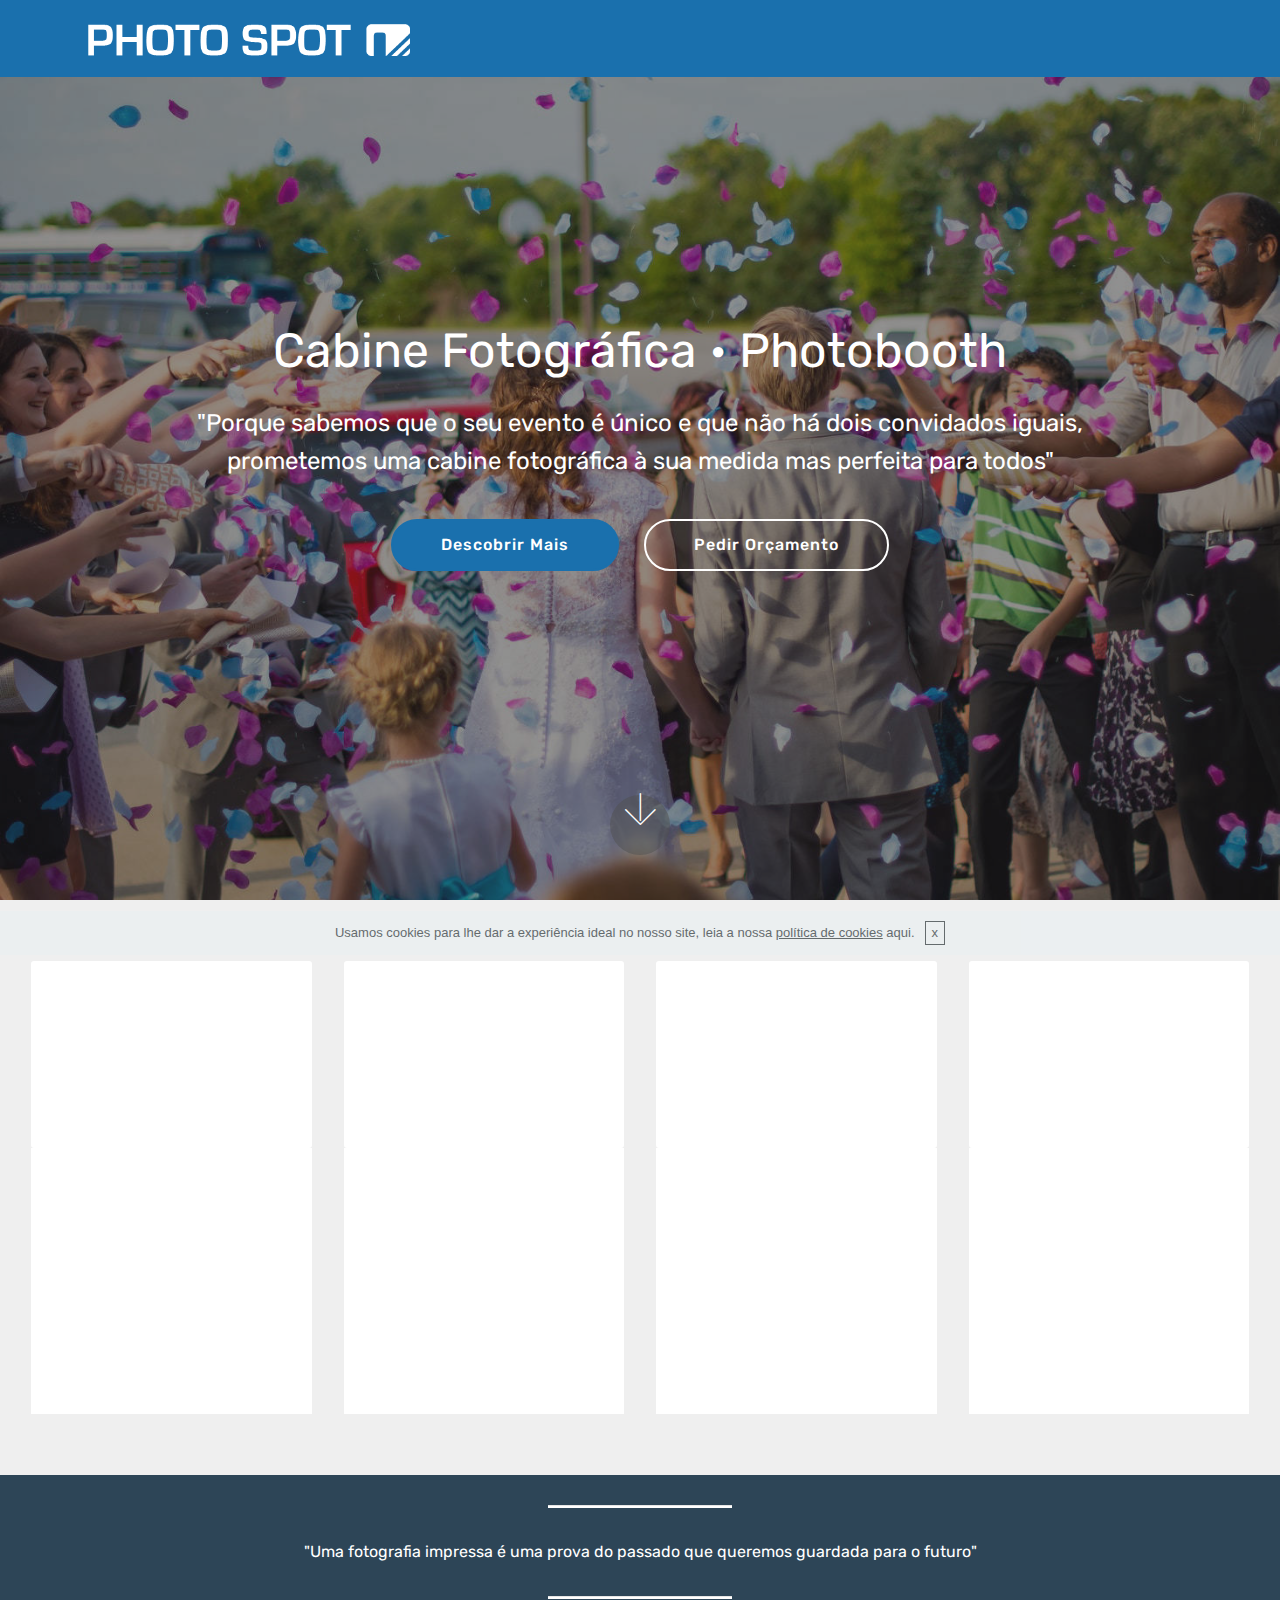
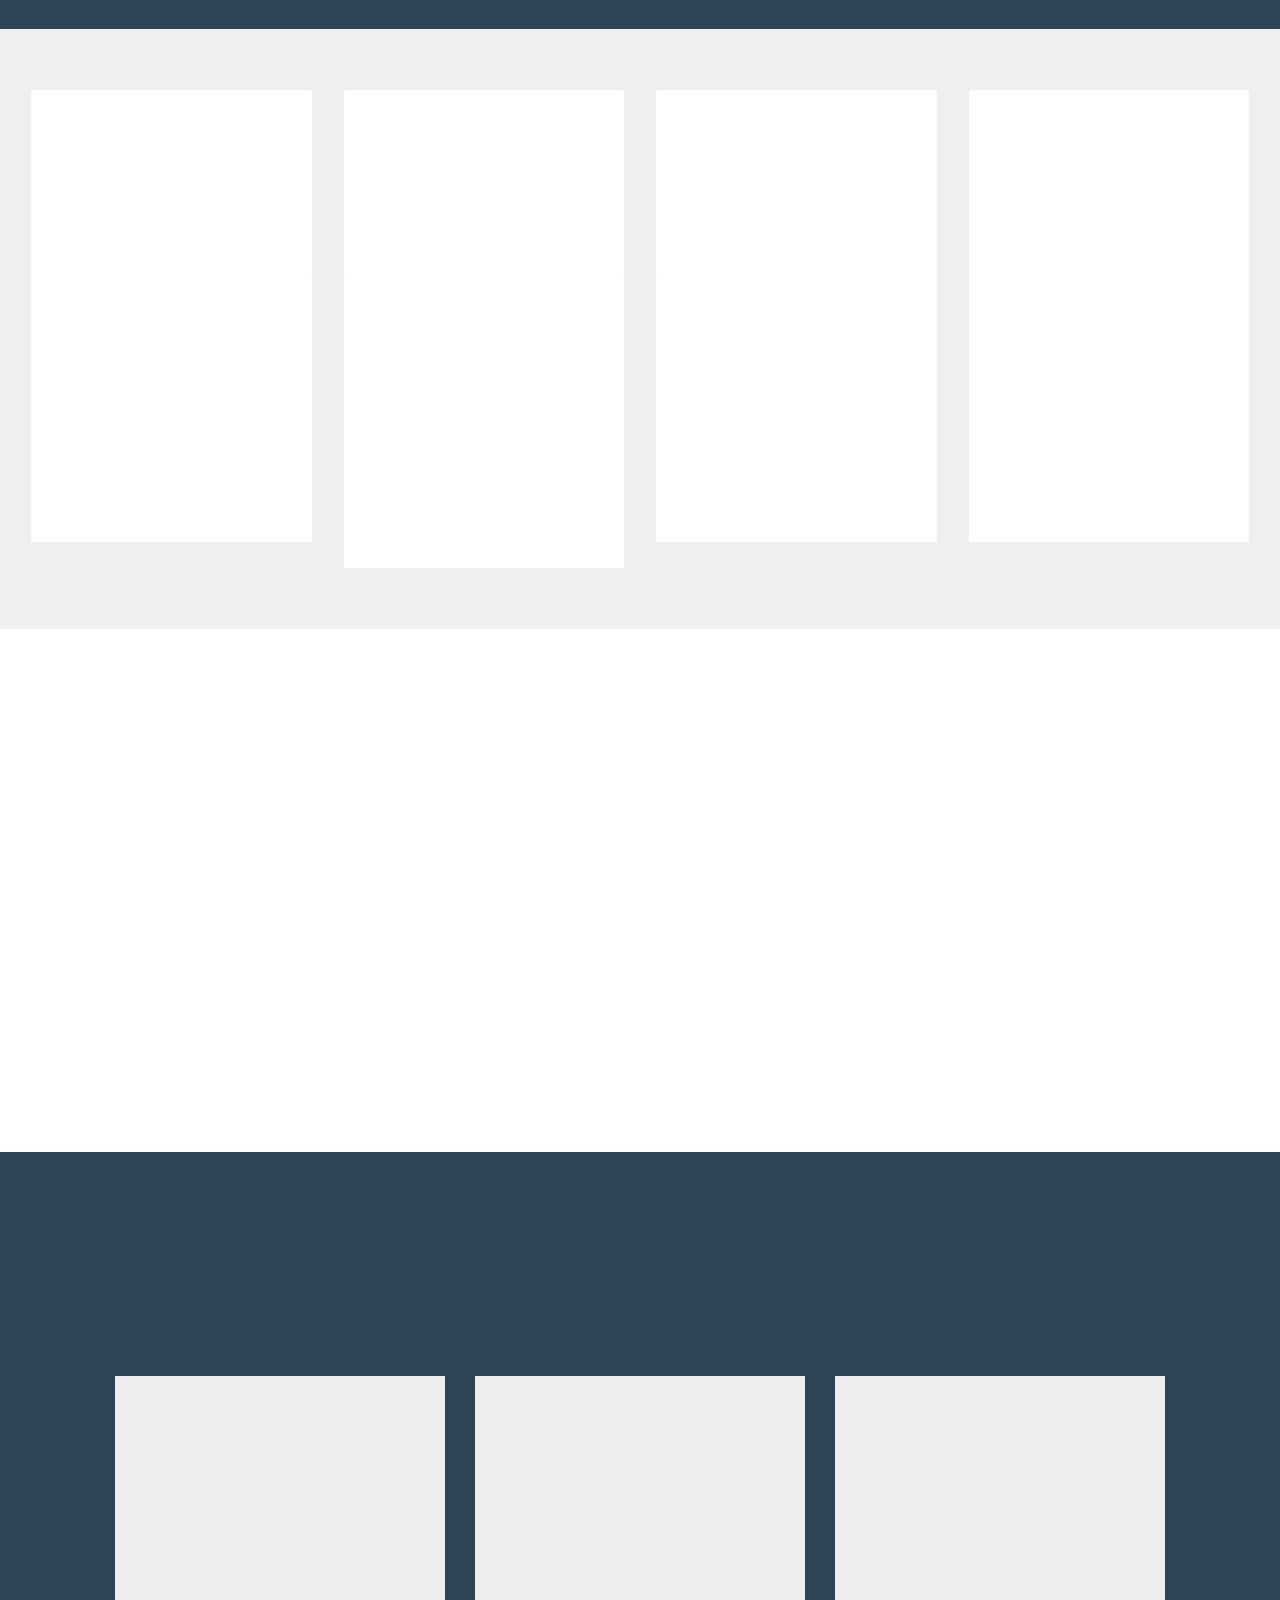
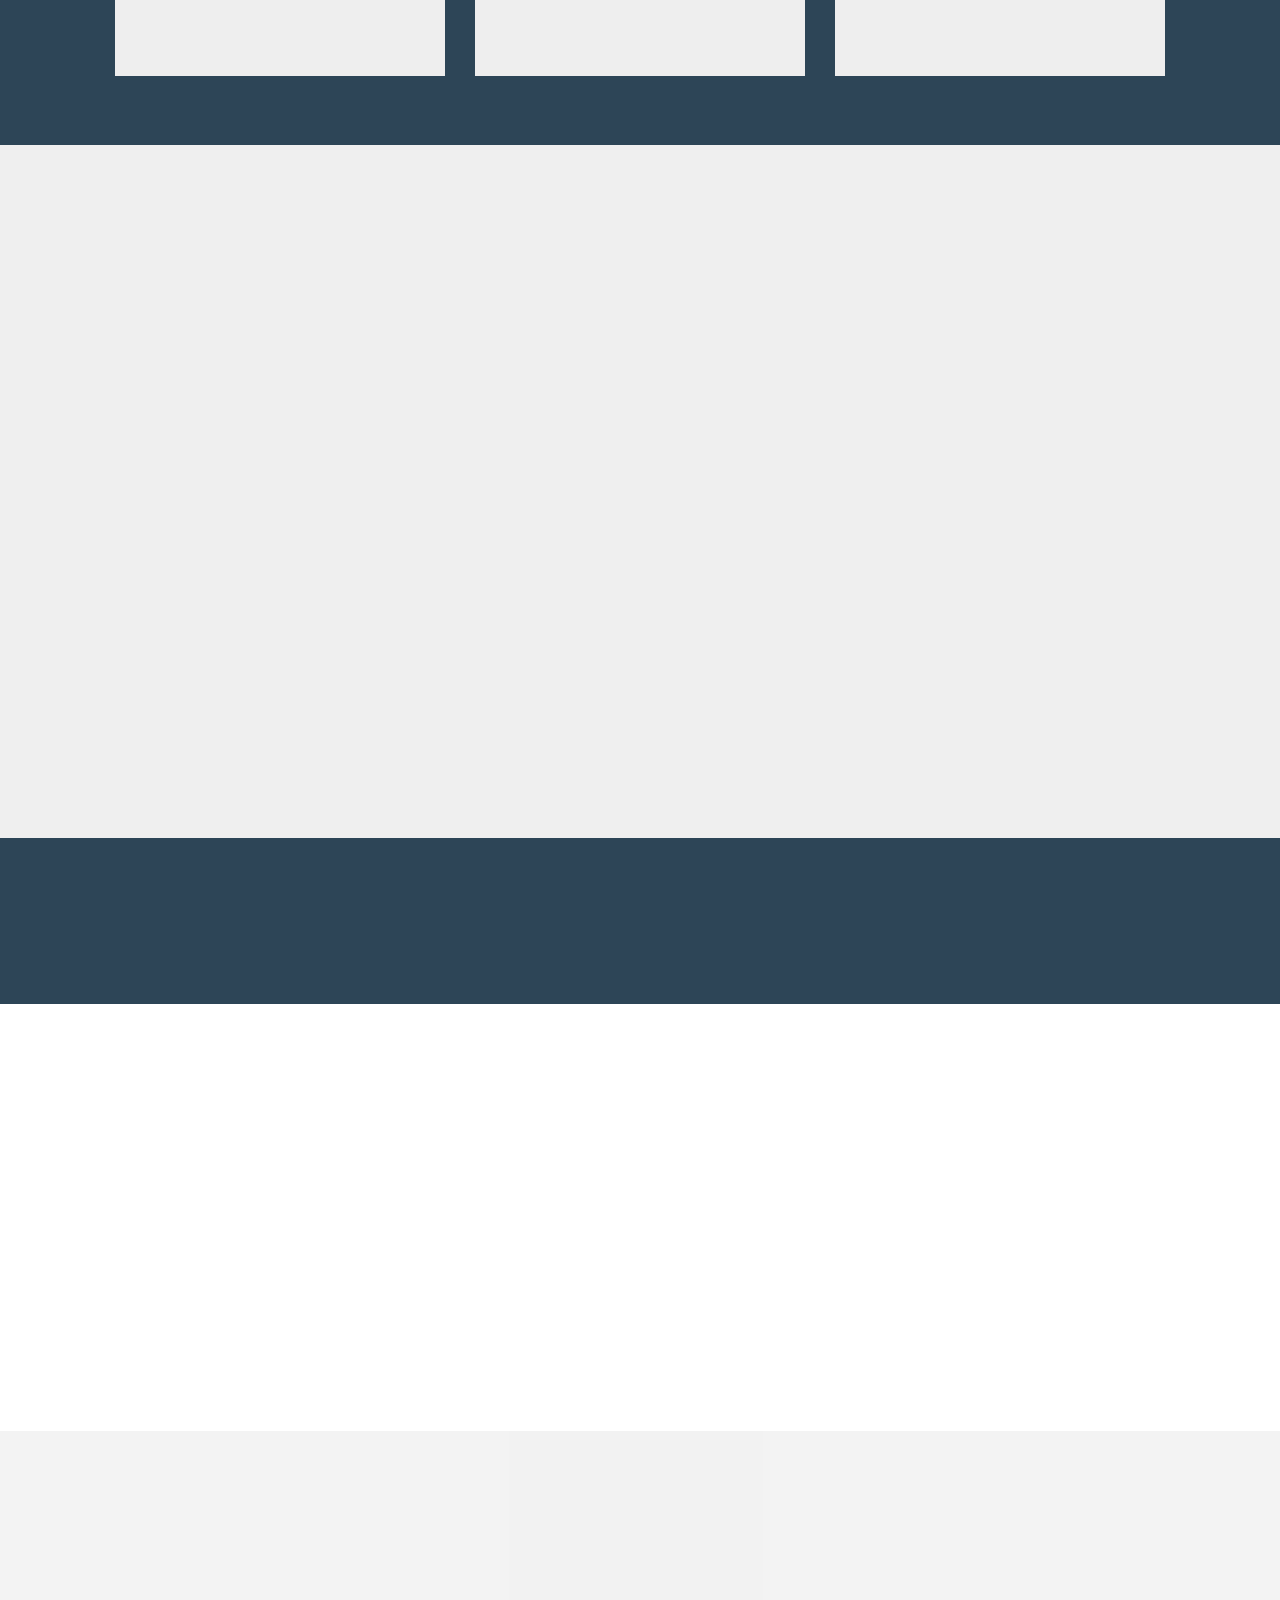
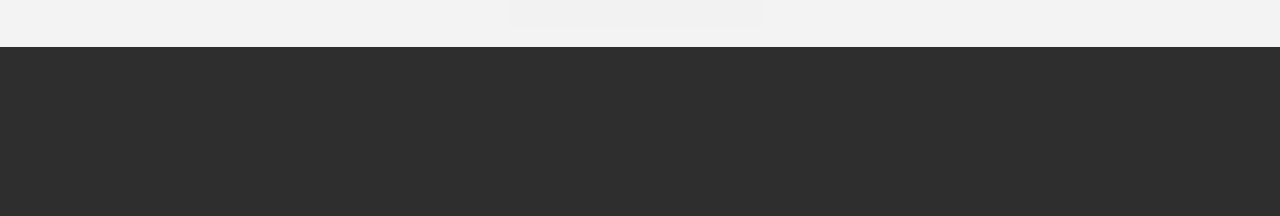
==== commit 084e0ab5: "create github pages" ====
--- a/index.html
+++ b/index.html
@@ -17,6 +17,8 @@
   <link rel="stylesheet" href="assets/dropdown/css/style.css">
   <link rel="stylesheet" href="assets/animatecss/animate.min.css">
   <link rel="stylesheet" href="assets/socicon/css/styles.css">
+  <link rel="stylesheet" href="assets/style.css">
+  <link rel="stylesheet" href="assets/slick.css">
   <link rel="stylesheet" href="assets/theme/css/style.css">
   <link rel="stylesheet" href="assets/mobirise/css/mbr-additional.css" type="text/css">
   
@@ -27,13 +29,13 @@
 
 <!-- Google Analytics -->
 <!-- Global site tag (gtag.js) - Google Analytics -->
-<script async src="https://www.googletagmanager.com/gtag/js?id=UA-116724938-1"></script>
+<script async src="https://www.googletagmanager.com/gtag/js?id=UA-128431153-1"></script>
 <script>
   window.dataLayer = window.dataLayer || [];
   function gtag(){dataLayer.push(arguments);}
   gtag('js', new Date());
 
-  gtag('config', 'UA-116724938-1');
+  gtag('config', 'UA-128431153-1');
 </script>
 
 
@@ -44,7 +46,7 @@
 
     
 
-    <nav class="navbar navbar-expand beta-menu navbar-dropdown align-items-center navbar-fixed-top navbar-toggleable-sm">
+    <nav class="navbar navbar-expand beta-menu navbar-dropdown align-items-center navbar-toggleable-sm">
         <button class="navbar-toggler navbar-toggler-right" type="button" data-toggle="collapse" data-target="#navbarSupportedContent" aria-controls="navbarSupportedContent" aria-expanded="false" aria-label="Toggle navigation">
             <div class="hamburger">
                 <span></span>
@@ -64,15 +66,13 @@
             </div>
         </div>
         <div class="collapse navbar-collapse" id="navbarSupportedContent">
-            <ul class="navbar-nav nav-dropdown nav-right" data-app-modern-menu="true"><li class="nav-item">
-                    <a class="nav-link link text-white display-4" href="https://mobirise.com"></a>
-                </li></ul>
+            
             
         </div>
     </nav>
 </section>
 
-<section class="engine"><a href="https://mobiri.se/r">free bootstrap template</a></section><section class="cid-qNSeE9RCmX mbr-fullscreen" id="header2-f">
+<section class="engine"><a href="https://mobiri.se/m">web design templates</a></section><section class="cid-qNSeE9RCmX mbr-fullscreen" id="header2-f">
 
     
 
@@ -329,7 +329,7 @@
             <div class="media-container-column col-lg-8" data-form-type="formoid">
                     <div data-form-alert="" hidden="">Obrigado! Vamos responder assim que virmos a sua mensagem!</div>
             
-                    <form class="mbr-form" action="https://mobirise.com/" method="post" data-form-title="Mobirise Form"><input type="hidden" name="email" data-form-email="true" value="61Mtg1Oj2DqbOVwk2iDnYNDTZW8yevuV1xwiFdNYLpiu9GnrJ8+10511NkSRk1MW4yV/M6tTZVP9L6lgiGlXSmP7+K57yzjcLcaeBtqgnAnSBYiYwt9O2PLhTbVneC1d" data-form-field="Email">
+                    <form class="mbr-form" action="https://mobirise.com/" method="post" data-form-title="Mobirise Form"><input type="hidden" name="email" data-form-email="true" value="mkWbF7lxXDjmUesMD8y9R8i28ivQCDPTbP/EuOCPaxKZ9FjkpGCBzwcNx0SHM3RydzTVrWs+ciJzRVkj+6QtDlboAU1XamQ6F1l4CY3p2E2QCTq/sMDKZx2JELB1y19Q" data-form-field="Email">
                         <div class="row row-sm-offset">
                             <div class="col-md-4 multi-horizontal" data-for="name">
                                 <div class="form-group">
@@ -357,6 +357,127 @@
             
                         <span class="input-group-btn"><button href="" type="submit" class="btn btn-primary btn-form display-4">Enviar pedido de orçamento</button></span>
                     </form>
+            </div>
+        </div>
+    </div>
+</section>
+
+<section class="mbr-section info2 cid-rcqwXixPTf" id="info2-1a">
+
+    
+
+    
+
+    <div class="container">
+        <div class="row main justify-content-center">
+            <div class="media-container-column col-12 col-lg-3 col-md-4">
+                <div class="mbr-section-btn align-left py-4"><a class="btn btn-success display-4" href="https://wa.me/351917542103/?text=Ol%C3%A1%21+Preciso+de+um+or%C3%A7amento+urgente+para+um+dos+vossos+photobooth%2C+podem+ajudar-me%3F"><span class="socicon socicon-whatsapp mbr-iconfont mbr-iconfont-btn"></span>
+                    
+                    FALAR JÁ !</a></div>
+            </div>
+            <div class="media-container-column title col-12 col-lg-7 col-md-6">
+                <h2 class="align-right mbr-bold mbr-white pb-3 mbr-fonts-style display-7"><span style="font-weight: normal;">É urgente? Fale agora mesmo connosco via whatsapp!&nbsp;</span></h2>
+                <h3 class="mbr-section-subtitle align-right mbr-light mbr-white mbr-fonts-style display-7">O nosso responsável de reservas está quase sempre por perto.&nbsp;</h3>
+            </div>
+        </div>
+    </div>
+</section>
+
+<section class="clients cid-rcqjRgBBPR" id="clients-18">
+      
+
+    
+        <div class="container mb-5">
+            <div class="media-container-row">
+                <div class="col-12 align-center">
+                    <h2 class="mbr-section-title pb-3 mbr-fonts-style display-5">
+                        Alguns dos nossos clientes</h2>
+                    <h3 class="mbr-section-subtitle mbr-light mbr-fonts-style display-7">De Wedding Planners a Empresas, passando pelas cadeias de Restaurantes e todo o tipo de Particulares, temos clientes satisfeitos em todo o país!</h3>
+                </div>
+            </div>
+        </div>
+
+    <div class="container">
+        <div class="carousel slide" data-ride="carousel" role="listbox">
+            <div class="carousel-inner" data-visible="4">
+                
+                
+                
+                
+                
+            <div class="carousel-item ">
+                    <div class="media-container-row">
+                        <div class="col-md-12">
+                            <div class="wrap-img ">
+                                <img src="assets/images/lxgroup-576x576.png" class="img-responsive clients-img" alt="" title="">
+                            </div>
+                        </div>
+                    </div>
+                </div><div class="carousel-item ">
+                    <div class="media-container-row">
+                        <div class="col-md-12">
+                            <div class="wrap-img ">
+                                <img src="assets/images/telhal-500x500.png" class="img-responsive clients-img" alt="" title="">
+                            </div>
+                        </div>
+                    </div>
+                </div><div class="carousel-item ">
+                    <div class="media-container-row">
+                        <div class="col-md-12">
+                            <div class="wrap-img ">
+                                <img src="assets/images/chickinho-copy-267x267.png" class="img-responsive clients-img" alt="" title="">
+                            </div>
+                        </div>
+                    </div>
+                </div><div class="carousel-item ">
+                    <div class="media-container-row">
+                        <div class="col-md-12">
+                            <div class="wrap-img ">
+                                <img src="assets/images/sushiathome-copy-227x227.png" class="img-responsive clients-img" alt="" title="">
+                            </div>
+                        </div>
+                    </div>
+                </div><div class="carousel-item ">
+                    <div class="media-container-row">
+                        <div class="col-md-12">
+                            <div class="wrap-img ">
+                                <img src="assets/images/casarcg-397x397.png" class="img-responsive clients-img" alt="" title="">
+                            </div>
+                        </div>
+                    </div>
+                </div><div class="carousel-item ">
+                    <div class="media-container-row">
+                        <div class="col-md-12">
+                            <div class="wrap-img ">
+                                <img src="assets/images/pizza-copy-225x225.png" class="img-responsive clients-img" alt="" title="">
+                            </div>
+                        </div>
+                    </div>
+                </div></div>
+            <div class="carousel-controls">
+                <a data-app-prevent-settings="" class="carousel-control carousel-control-prev" role="button" data-slide="prev">
+                    <span aria-hidden="true" class="mbri-left mbr-iconfont"></span>
+                    <span class="sr-only">Previous</span>
+                </a>
+                <a data-app-prevent-settings="" class="carousel-control carousel-control-next" role="button" data-slide="next">
+                    <span aria-hidden="true" class="mbri-right mbr-iconfont"></span>
+                    <span class="sr-only">Next</span>
+                </a>
+            </div>
+        </div>
+    </div>
+</section>
+
+<section class="mbr-instagram-feed" data-rows="2" data-per-row-slider="" data-spacing="6" data-full-width="true" data-token="5797493941.727bfe1.99bc3c9304da4c128b840680bb232fa2" data-per-row-grid="8" id="instagram-feed-block-17" data-rv-view="917" style="background-color: rgb(193, 193, 193); padding-top: 40px; padding-bottom: 40px;">
+    
+    <div class="container container_toggle">
+        <div class="row">
+            <div class="col">
+                <div class="inst">
+                    <h1 class="inst__title align-center mbr-fonts-style display-5">Siga-nos no instagram para acompanhar todas as novidades !</h1>
+                    <div class="inst__content"></div>
+                    <div class="inst__more mbr-section-btn align-center" buttons="0"><a class="btn btn-md btn-primary display-4" href="#">Show more</a></div>
+                </div>
             </div>
         </div>
     </div>
@@ -418,12 +539,16 @@
   <script src="assets/touchswipe/jquery.touch-swipe.min.js"></script>
   <script src="assets/viewportchecker/jquery.viewportchecker.js"></script>
   <script src="assets/mbr-flip-card/mbr-flip-card.js"></script>
+  <script src="assets/bootstrapcarouselswipe/bootstrap-carousel-swipe.js"></script>
+  <script src="assets/mbr-clients-slider/mbr-clients-slider.js"></script>
+  <script src="assets/index.js"></script>
+  <script src="assets/slick.min.js"></script>
   <script src="assets/theme/js/script.js"></script>
   <script src="assets/formoid/formoid.min.js"></script>
   
   
- <div id="scrollToTop" class="scrollToTop mbr-arrow-up"><a style="text-align: center;"><i></i></a></div>
-    <input name="animation" type="hidden">
+  <input name="animation" type="hidden">
+   <div id="scrollToTop" class="scrollToTop mbr-arrow-up"><a style="text-align: center;"><i></i></a></div>
   <input name="cookieData" type="hidden" data-cookie-text="Usamos cookies para lhe dar a experiência ideal no nosso site, leia a nossa <a href='privacy.html'>política de cookies</a> aqui.">
   </body>
 </html>--- a/assets/style.css
+++ b/assets/style.css
@@ -0,0 +1,200 @@
+.mbr-instagram-feed {
+  position: relative; }
+
+.inst {
+  width: 100%;
+  margin: 0 auto;
+  position: relative; }
+  @media (max-width: 768px) {
+    .inst {
+      width: 100%; } }
+  .inst__login-block p {
+    text-align: center; }
+  .inst__title {
+    padding-bottom: 1rem;
+    margin-bottom: 1.5rem;
+    line-height: 1.3; }
+  .inst__content {
+    margin-bottom: 10px; }
+  .inst__more {
+    margin-top: 20px; }
+  .inst__login-button {
+    transition: all .2s linear;
+    padding: 0 10px 0 80px;
+    display: block;
+    position: relative;
+    text-decoration: none;
+    color: white;
+    background: #cc0055;
+    font-size: 18px;
+    line-height: 60px;
+    height: 60px;
+    border-radius: 2px;
+    width: 400px;
+    margin: 0 auto; }
+    .inst__login-button:hover, .inst__login-button:focus {
+      background: #990040;
+      text-decoration: none;
+      color: white; }
+    .inst__login-button:before {
+      content: "\f16d";
+      display: block;
+      position: absolute;
+      font-family: "FontAwesome";
+      width: 60px;
+      height: 60px;
+      line-height: 60px;
+      top: 0;
+      left: 0;
+      text-align: center;
+      background: rgba(0, 0, 0, 0.1);
+      border-radius: 2px 0 0 2px; }
+  .inst__loader-wrapper {
+    position: absolute;
+    width: 100%;
+    height: 100%;
+    background: white;
+    opacity: 0.8;
+    top: 0;
+    left: 0; }
+  .inst__loader {
+    width: 100px;
+    height: 100px;
+    border-radius: 100%;
+    position: relative;
+    margin: 0 auto;
+    top: 50%;
+    transform: translateY(-50%); }
+    .inst__loader span {
+      display: inline-block;
+      width: 20px;
+      height: 20px;
+      border-radius: 100%;
+      background-color: #ff4488;
+      margin: 35px 5px;
+      opacity: 0; }
+      .inst__loader span:nth-child(1) {
+        animation: opacitychange 1s ease-in-out infinite; }
+      .inst__loader span:nth-child(2) {
+        animation: opacitychange 1s ease-in-out 0.33s infinite; }
+      .inst__loader span:nth-child(3) {
+        animation: opacitychange 1s ease-in-out 0.66s infinite; }
+
+@keyframes opacitychange {
+  0%, 100% {
+    opacity: 0; }
+  60% {
+    opacity: 1; } }
+  .inst__account {
+    margin-bottom: 20px; }
+  .inst__avatar {
+    float: left;
+    margin-right: -50px;
+    height: 50px; }
+    .inst__avatar img {
+      height: 100%;
+      border-radius: 50%;
+      border: 1px solid rgba(0, 0, 0, 0.0975); }
+  .inst__link {
+    float: right;
+    padding: 12px 10px 10px 0;
+    padding-left: 60px;
+    width: 100%;
+    overflow-x: hidden; }
+    .inst__link a {
+      text-decoration: none;
+      height: 50px;
+      line-height: 16px; }
+  .inst__images .slick-frame {
+    visibility: hidden; }
+  .inst__images .slick-frame.slick-initialized {
+    visibility: visible; }
+  .inst__images .slick-arrow {
+    text-indent: -9999px;
+    position: absolute;
+    width: 50px;
+    height: 50px;
+    line-height: 50px;
+    margin: 0;
+    padding: 0;
+    outline: none !important;
+    top: 50%;
+    transform: translateY(-50%);
+    z-index: 10;
+    cursor: pointer;
+    border: none;
+    background: transparent; }
+    .inst__images .slick-arrow:before {
+      transition: all .2s linear;
+      display: block;
+      position: absolute;
+      top: 0;
+      left: 0;
+      width: 100%;
+      height: 100%;
+      font-family: "MobiriseIcons" !important;
+      text-indent: 0;
+      color: white;
+      font-size: 1.5rem;
+      cursor: pointer;
+      border: 2px solid #fff;
+      border-radius: 50%;
+      opacity: 0;
+      background: rgba(0, 0, 0, 0.5); }
+    .inst__images .slick-arrow:hover:before {
+      opacity: 1 !important;
+      background: #1b1b1b !important; }
+    .inst__images .slick-arrow.slick-prev {
+      left: 15px; }
+      .inst__images .slick-arrow.slick-prev:before {
+        content: "\e943"; }
+    .inst__images .slick-arrow.slick-next {
+      right: 15px; }
+      .inst__images .slick-arrow.slick-next:before {
+        content: "\e966"; }
+  .inst__images:hover .slick-arrow:before {
+    opacity: .5; }
+  .inst__error {
+    padding: 10px;
+    background: pink;
+    border: 1px solid deeppink;
+    color: red;
+    border-radius: 3px; }
+
+.inst-card {
+  position: relative; }
+  .inst-card:hover .inst-card__info {
+    opacity: 1; }
+  .inst-card__link {
+    display: block;
+    background-size: cover;
+    background-position: center;
+    width: 100%;
+    height: 100%; }
+  .inst-card__info {
+    transition: opacity .2s linear;
+    opacity: 0;
+    display: block;
+    position: relative;
+    top: -100%;
+    left: 0;
+    width: 100%;
+    height: 100%;
+    background: rgba(0, 0, 0, 0.8); }
+  .inst-card__info-inner {
+    width: 100%;
+    display: block;
+    margin: 0;
+    padding: 0;
+    position: absolute;
+    top: 50%;
+    transform: translateY(-50%);
+    text-align: center;
+    color: white;
+    font-size: 16px; }
+  .inst-card__likes span {
+    font-size: 20px;
+    color: lightcoral; }
+  .inst-card__comments span {
+    font-size: 20px;
+    color: lightskyblue; }
--- a/assets/mobirise/css/mbr-additional.css
+++ b/assets/mobirise/css/mbr-additional.css
@@ -132,7 +132,7 @@
   background-color: #1a70ad !important;
 }
 .bg-success {
-  background-color: #f7ed4a !important;
+  background-color: #25d366 !important;
 }
 .bg-info {
   background-color: #82786e !important;
@@ -205,23 +205,23 @@
 }
 .btn-success,
 .btn-success:active {
-  background-color: #f7ed4a !important;
-  border-color: #f7ed4a !important;
-  color: #3f3c03 !important;
+  background-color: #25d366 !important;
+  border-color: #25d366 !important;
+  color: #ffffff !important;
 }
 .btn-success:hover,
 .btn-success:focus,
 .btn-success.focus,
 .btn-success.active {
-  color: #3f3c03 !important;
-  background-color: #eadd0a !important;
-  border-color: #eadd0a !important;
+  color: #ffffff !important;
+  background-color: #1a9247 !important;
+  border-color: #1a9247 !important;
 }
 .btn-success.disabled,
 .btn-success:disabled {
-  color: #3f3c03 !important;
-  background-color: #eadd0a !important;
-  border-color: #eadd0a !important;
+  color: #ffffff !important;
+  background-color: #1a9247 !important;
+  border-color: #1a9247 !important;
 }
 .btn-warning,
 .btn-warning:active {
@@ -369,22 +369,22 @@
 .btn-success-outline,
 .btn-success-outline:active {
   background: none;
-  border-color: #d2c609;
-  color: #d2c609;
+  border-color: #167c3c;
+  color: #167c3c;
 }
 .btn-success-outline:hover,
 .btn-success-outline:focus,
 .btn-success-outline.focus,
 .btn-success-outline.active {
-  color: #3f3c03;
-  background-color: #f7ed4a;
-  border-color: #f7ed4a;
+  color: #ffffff;
+  background-color: #25d366;
+  border-color: #25d366;
 }
 .btn-success-outline.disabled,
 .btn-success-outline:disabled {
-  color: #3f3c03 !important;
-  background-color: #f7ed4a !important;
-  border-color: #f7ed4a !important;
+  color: #ffffff !important;
+  background-color: #25d366 !important;
+  border-color: #25d366 !important;
 }
 .btn-warning-outline,
 .btn-warning-outline:active {
@@ -467,7 +467,7 @@
   color: #ff3366 !important;
 }
 .text-success {
-  color: #f7ed4a !important;
+  color: #25d366 !important;
 }
 .text-info {
   color: #82786e !important;
@@ -494,7 +494,7 @@
 }
 a.text-success:hover,
 a.text-success:focus {
-  color: #d2c609 !important;
+  color: #167c3c !important;
 }
 a.text-info:hover,
 a.text-info:focus {
@@ -570,7 +570,7 @@
 }
 .mbr-plan-header.bg-success .mbr-plan-subtitle,
 .mbr-plan-header.bg-success .mbr-plan-price-desc {
-  color: #ffffff;
+  color: #cef6dd;
 }
 .mbr-plan-header.bg-info .mbr-plan-subtitle,
 .mbr-plan-header.bg-info .mbr-plan-price-desc {
@@ -1534,7 +1534,7 @@
   width: 30px;
   height: 2px;
   border-right: 5px;
-  background-color: #ffffff;
+  background-color: #1a70ad;
 }
 .cid-qNSeE81zSl button.navbar-toggler .hamburger span:nth-child(1) {
   top: 0;
@@ -1813,7 +1813,7 @@
 .cid-qNStL77699 {
   padding-top: 30px;
   padding-bottom: 30px;
-  background-color: #2e2e2e;
+  background-color: #2d4557;
 }
 .cid-qNStL77699 .line {
   background-color: #ffffff;
@@ -1902,7 +1902,7 @@
 .cid-qNTfcQOFRT {
   padding-top: 45px;
   padding-bottom: 45px;
-  background-color: #1a70ad;
+  background-color: #2d4557;
 }
 .cid-qNTfcQOFRT .mbr-section-subtitle {
   color: #ffffff;
@@ -2026,6 +2026,237 @@
   display: block;
   text-align: center;
 }
+.cid-rcqwXixPTf {
+  padding-top: 30px;
+  padding-bottom: 15px;
+  background: linear-gradient(45deg, #2d4557, #2d4557);
+}
+.cid-rcqwXixPTf .main {
+  flex-direction: row-reverse;
+}
+.cid-rcqwXixPTf .main .mbr-section-btn {
+  text-align: right;
+}
+.cid-rcqwXixPTf .btn {
+  margin: 0 0 .5rem 0;
+}
+.cid-rcqwXixPTf H2 {
+  text-align: center;
+}
+.cid-rcqwXixPTf H3 {
+  text-align: center;
+}
+.cid-rcqjRgBBPR {
+  padding-top: 45px;
+  padding-bottom: 30px;
+  background-color: #ffffff;
+}
+.cid-rcqjRgBBPR .carousel-control {
+  background: #000;
+}
+.cid-rcqjRgBBPR .mbr-section-subtitle {
+  color: #767676;
+}
+.cid-rcqjRgBBPR .carousel-item {
+  -webkit-justify-content: center;
+  justify-content: center;
+}
+.cid-rcqjRgBBPR .carousel-item .media-container-row {
+  -webkit-flex-grow: 1;
+  flex-grow: 1;
+}
+.cid-rcqjRgBBPR .carousel-item .wrap-img {
+  text-align: center;
+}
+.cid-rcqjRgBBPR .carousel-item .wrap-img img {
+  max-height: 150px;
+  width: auto;
+  max-width: 100%;
+}
+.cid-rcqjRgBBPR .carousel-controls {
+  display: flex;
+  -webkit-justify-content: center;
+  justify-content: center;
+}
+.cid-rcqjRgBBPR .carousel-controls .carousel-control {
+  background: #000;
+  border-radius: 50%;
+  position: static;
+  width: 40px;
+  height: 40px;
+  margin-top: 2rem;
+  border-width: 1px;
+}
+.cid-rcqjRgBBPR .carousel-controls .carousel-control.carousel-control-prev {
+  left: auto;
+  margin-right: 20px;
+  margin-left: 0;
+}
+.cid-rcqjRgBBPR .carousel-controls .carousel-control.carousel-control-next {
+  right: auto;
+  margin-right: 0;
+}
+.cid-rcqjRgBBPR .carousel-controls .carousel-control .mbr-iconfont {
+  font-size: 1rem;
+}
+.cid-rcqjRgBBPR .cloneditem-1,
+.cid-rcqjRgBBPR .cloneditem-2,
+.cid-rcqjRgBBPR .cloneditem-3,
+.cid-rcqjRgBBPR .cloneditem-4,
+.cid-rcqjRgBBPR .cloneditem-5 {
+  display: none;
+}
+.cid-rcqjRgBBPR .col-lg-15 {
+  -webkit-box-flex: 0;
+  -ms-flex: 0 0 100%;
+  -webkit-flex: 0 0 100%;
+  flex: 0 0 100%;
+  max-width: 100%;
+  position: relative;
+  min-height: 1px;
+  padding-right: 10px;
+  padding-left: 10px;
+  width: 100%;
+}
+@media (min-width: 992px) {
+  .cid-rcqjRgBBPR .col-lg-15 {
+    -ms-flex: 0 0 20%;
+    -webkit-flex: 0 0 20%;
+    flex: 0 0 20%;
+    max-width: 20%;
+    width: 20%;
+  }
+  .cid-rcqjRgBBPR .carousel-inner.slides2 > .carousel-item.active.carousel-item-right,
+  .cid-rcqjRgBBPR .carousel-inner.slides2 > .carousel-item.carousel-item-next {
+    left: 0;
+    -webkit-transform: translate3d(50%, 0, 0);
+    transform: translate3d(50%, 0, 0);
+  }
+  .cid-rcqjRgBBPR .carousel-inner.slides2 > .carousel-item.active.carousel-item-left,
+  .cid-rcqjRgBBPR .carousel-inner.slides2 > .carousel-item.carousel-item-prev {
+    left: 0;
+    -webkit-transform: translate3d(-50%, 0, 0);
+    transform: translate3d(-50%, 0, 0);
+  }
+  .cid-rcqjRgBBPR .carousel-inner.slides2 > .carousel-item.carousel-item-left,
+  .cid-rcqjRgBBPR .carousel-inner.slides2 > .carousel-item.carousel-item-prev.carousel-item-right,
+  .cid-rcqjRgBBPR .carousel-inner.slides2 > .carousel-item.active {
+    left: 0;
+    -webkit-transform: translate3d(0, 0, 0);
+    transform: translate3d(0, 0, 0);
+  }
+  .cid-rcqjRgBBPR .carousel-inner.slides2 .cloneditem-1,
+  .cid-rcqjRgBBPR .carousel-inner.slides2 .cloneditem-2,
+  .cid-rcqjRgBBPR .carousel-inner.slides2 .cloneditem-3 {
+    display: block;
+  }
+  .cid-rcqjRgBBPR .carousel-inner.slides3 > .carousel-item.active.carousel-item-right,
+  .cid-rcqjRgBBPR .carousel-inner.slides3 > .carousel-item.carousel-item-next {
+    left: 0;
+    -webkit-transform: translate3d(33.333333%, 0, 0);
+    transform: translate3d(33.333333%, 0, 0);
+  }
+  .cid-rcqjRgBBPR .carousel-inner.slides3 > .carousel-item.active.carousel-item-left,
+  .cid-rcqjRgBBPR .carousel-inner.slides3 > .carousel-item.carousel-item-prev {
+    left: 0;
+    -webkit-transform: translate3d(-33.333333%, 0, 0);
+    transform: translate3d(-33.333333%, 0, 0);
+  }
+  .cid-rcqjRgBBPR .carousel-inner.slides3 > .carousel-item.carousel-item-left,
+  .cid-rcqjRgBBPR .carousel-inner.slides3 > .carousel-item.carousel-item-prev.carousel-item-right,
+  .cid-rcqjRgBBPR .carousel-inner.slides3 > .carousel-item.active {
+    left: 0;
+    -webkit-transform: translate3d(0, 0, 0);
+    transform: translate3d(0, 0, 0);
+  }
+  .cid-rcqjRgBBPR .carousel-inner.slides3 .cloneditem-1,
+  .cid-rcqjRgBBPR .carousel-inner.slides3 .cloneditem-2,
+  .cid-rcqjRgBBPR .carousel-inner.slides3 .cloneditem-3 {
+    display: block;
+  }
+  .cid-rcqjRgBBPR .carousel-inner.slides4 > .carousel-item.active.carousel-item-right,
+  .cid-rcqjRgBBPR .carousel-inner.slides4 > .carousel-item.carousel-item-next {
+    left: 0;
+    -webkit-transform: translate3d(25%, 0, 0);
+    transform: translate3d(25%, 0, 0);
+  }
+  .cid-rcqjRgBBPR .carousel-inner.slides4 > .carousel-item.active.carousel-item-left,
+  .cid-rcqjRgBBPR .carousel-inner.slides4 > .carousel-item.carousel-item-prev {
+    left: 0;
+    -webkit-transform: translate3d(-25%, 0, 0);
+    transform: translate3d(-25%, 0, 0);
+  }
+  .cid-rcqjRgBBPR .carousel-inner.slides4 > .carousel-item.carousel-item-left,
+  .cid-rcqjRgBBPR .carousel-inner.slides4 > .carousel-item.carousel-item-prev.carousel-item-right,
+  .cid-rcqjRgBBPR .carousel-inner.slides4 > .carousel-item.active {
+    left: 0;
+    -webkit-transform: translate3d(0, 0, 0);
+    transform: translate3d(0, 0, 0);
+  }
+  .cid-rcqjRgBBPR .carousel-inner.slides4 .cloneditem-1,
+  .cid-rcqjRgBBPR .carousel-inner.slides4 .cloneditem-2,
+  .cid-rcqjRgBBPR .carousel-inner.slides4 .cloneditem-3 {
+    display: block;
+  }
+  .cid-rcqjRgBBPR .carousel-inner.slides5 > .carousel-item.active.carousel-item-right,
+  .cid-rcqjRgBBPR .carousel-inner.slides5 > .carousel-item.carousel-item-next {
+    left: 0;
+    -webkit-transform: translate3d(20%, 0, 0);
+    transform: translate3d(20%, 0, 0);
+  }
+  .cid-rcqjRgBBPR .carousel-inner.slides5 > .carousel-item.active.carousel-item-left,
+  .cid-rcqjRgBBPR .carousel-inner.slides5 > .carousel-item.carousel-item-prev {
+    left: 0;
+    -webkit-transform: translate3d(-20%, 0, 0);
+    transform: translate3d(-20%, 0, 0);
+  }
+  .cid-rcqjRgBBPR .carousel-inner.slides5 > .carousel-item.carousel-item-left,
+  .cid-rcqjRgBBPR .carousel-inner.slides5 > .carousel-item.carousel-item-prev.carousel-item-right,
+  .cid-rcqjRgBBPR .carousel-inner.slides5 > .carousel-item.active {
+    left: 0;
+    -webkit-transform: translate3d(0, 0, 0);
+    transform: translate3d(0, 0, 0);
+  }
+  .cid-rcqjRgBBPR .carousel-inner.slides5 .cloneditem-1,
+  .cid-rcqjRgBBPR .carousel-inner.slides5 .cloneditem-2,
+  .cid-rcqjRgBBPR .carousel-inner.slides5 .cloneditem-3,
+  .cid-rcqjRgBBPR .carousel-inner.slides5 .cloneditem-4 {
+    display: block;
+  }
+  .cid-rcqjRgBBPR .carousel-inner.slides6 > .carousel-item.active.carousel-item-right,
+  .cid-rcqjRgBBPR .carousel-inner.slides6 > .carousel-item.carousel-item-next {
+    left: 0;
+    -webkit-transform: translate3d(16.666667%, 0, 0);
+    transform: translate3d(16.666667%, 0, 0);
+  }
+  .cid-rcqjRgBBPR .carousel-inner.slides6 > .carousel-item.active.carousel-item-left,
+  .cid-rcqjRgBBPR .carousel-inner.slides6 > .carousel-item.carousel-item-prev {
+    left: 0;
+    -webkit-transform: translate3d(-16.666667%, 0, 0);
+    transform: translate3d(-16.666667%, 0, 0);
+  }
+  .cid-rcqjRgBBPR .carousel-inner.slides6 > .carousel-item.carousel-item-left,
+  .cid-rcqjRgBBPR .carousel-inner.slides6 > .carousel-item.carousel-item-prev.carousel-item-right,
+  .cid-rcqjRgBBPR .carousel-inner.slides6 > .carousel-item.active {
+    left: 0;
+    -webkit-transform: translate3d(0, 0, 0);
+    transform: translate3d(0, 0, 0);
+  }
+  .cid-rcqjRgBBPR .carousel-inner.slides6 .cloneditem-1,
+  .cid-rcqjRgBBPR .carousel-inner.slides6 .cloneditem-2,
+  .cid-rcqjRgBBPR .carousel-inner.slides6 .cloneditem-3,
+  .cid-rcqjRgBBPR .carousel-inner.slides6 .cloneditem-4,
+  .cid-rcqjRgBBPR .carousel-inner.slides6 .cloneditem-5 {
+    display: block;
+  }
+}
+.cid-rcqjRgBBPR H2 {
+  color: #232323;
+}
+#instagram-feed-block-17 .inst__title {
+  color: #ffffff;
+  text-align: center;
+}
 .cid-qNTpSHrGeK {
   padding-top: 30px;
   padding-bottom: 30px;
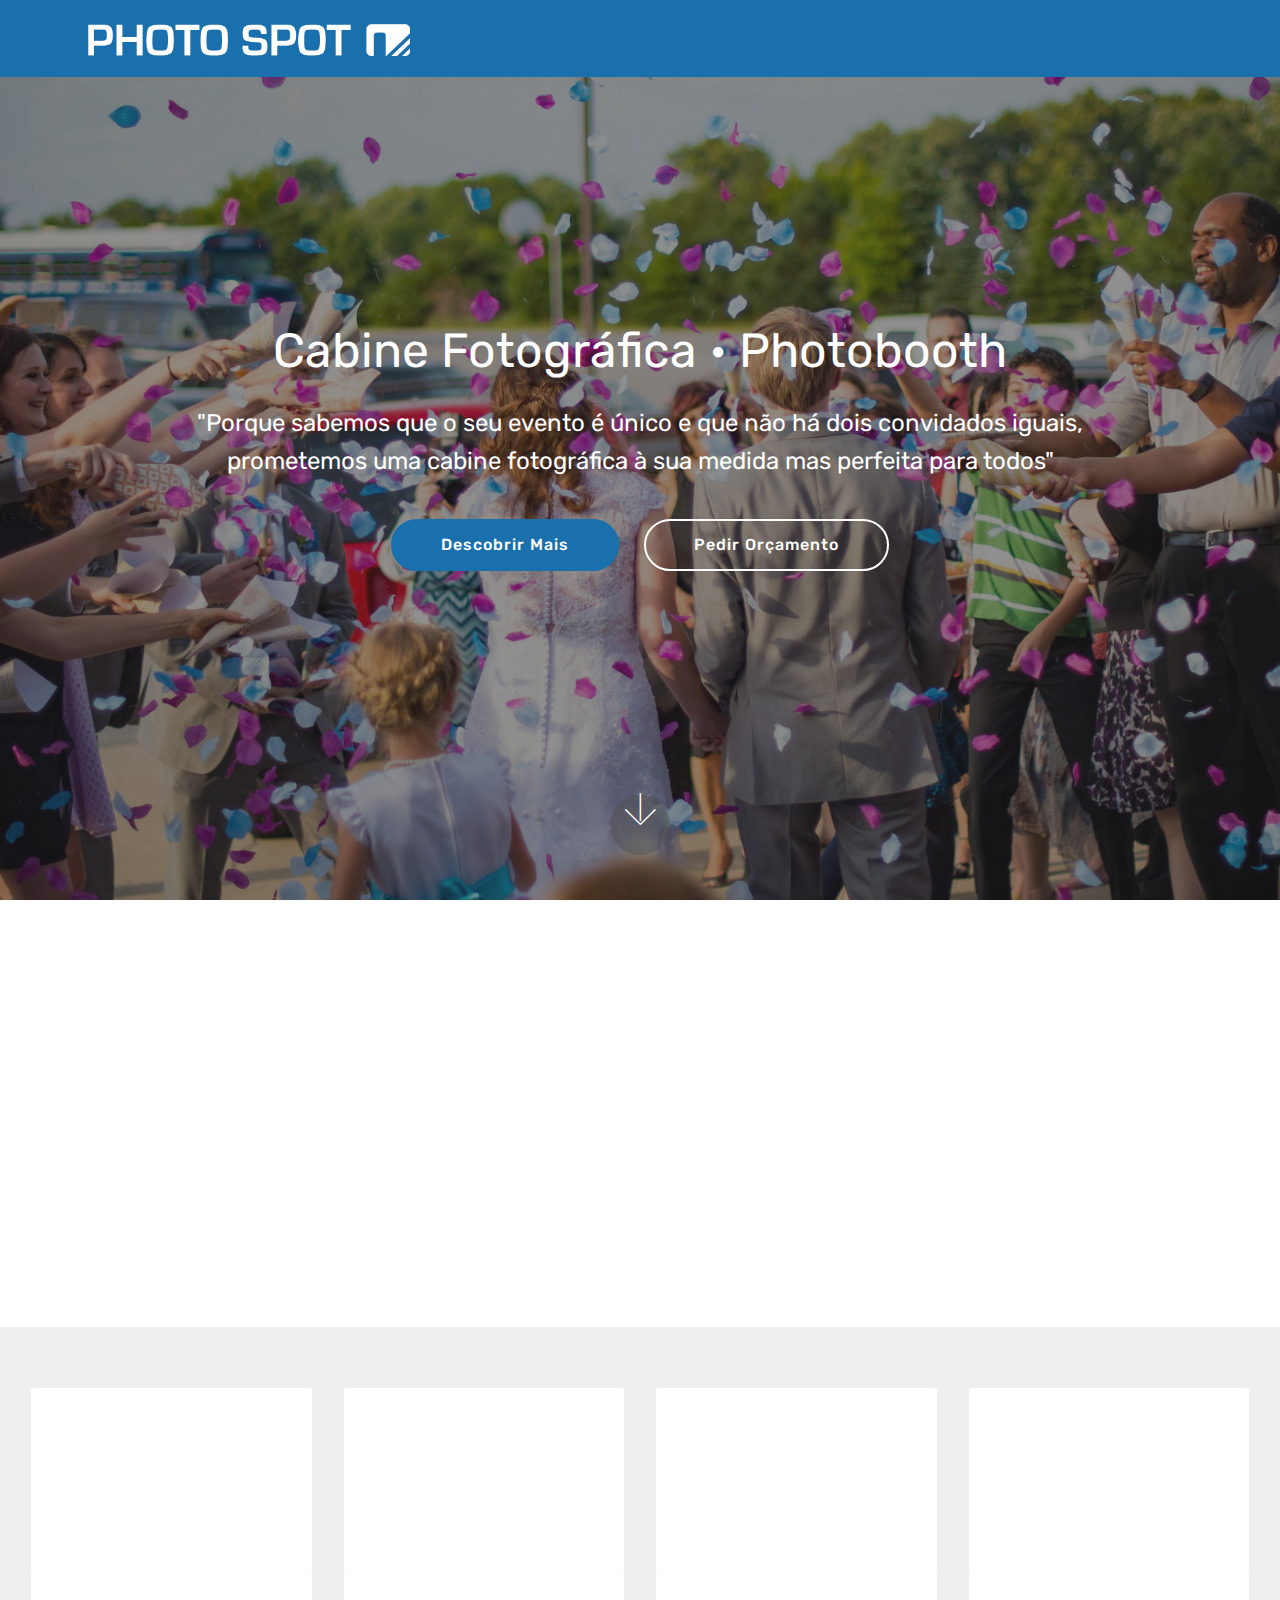
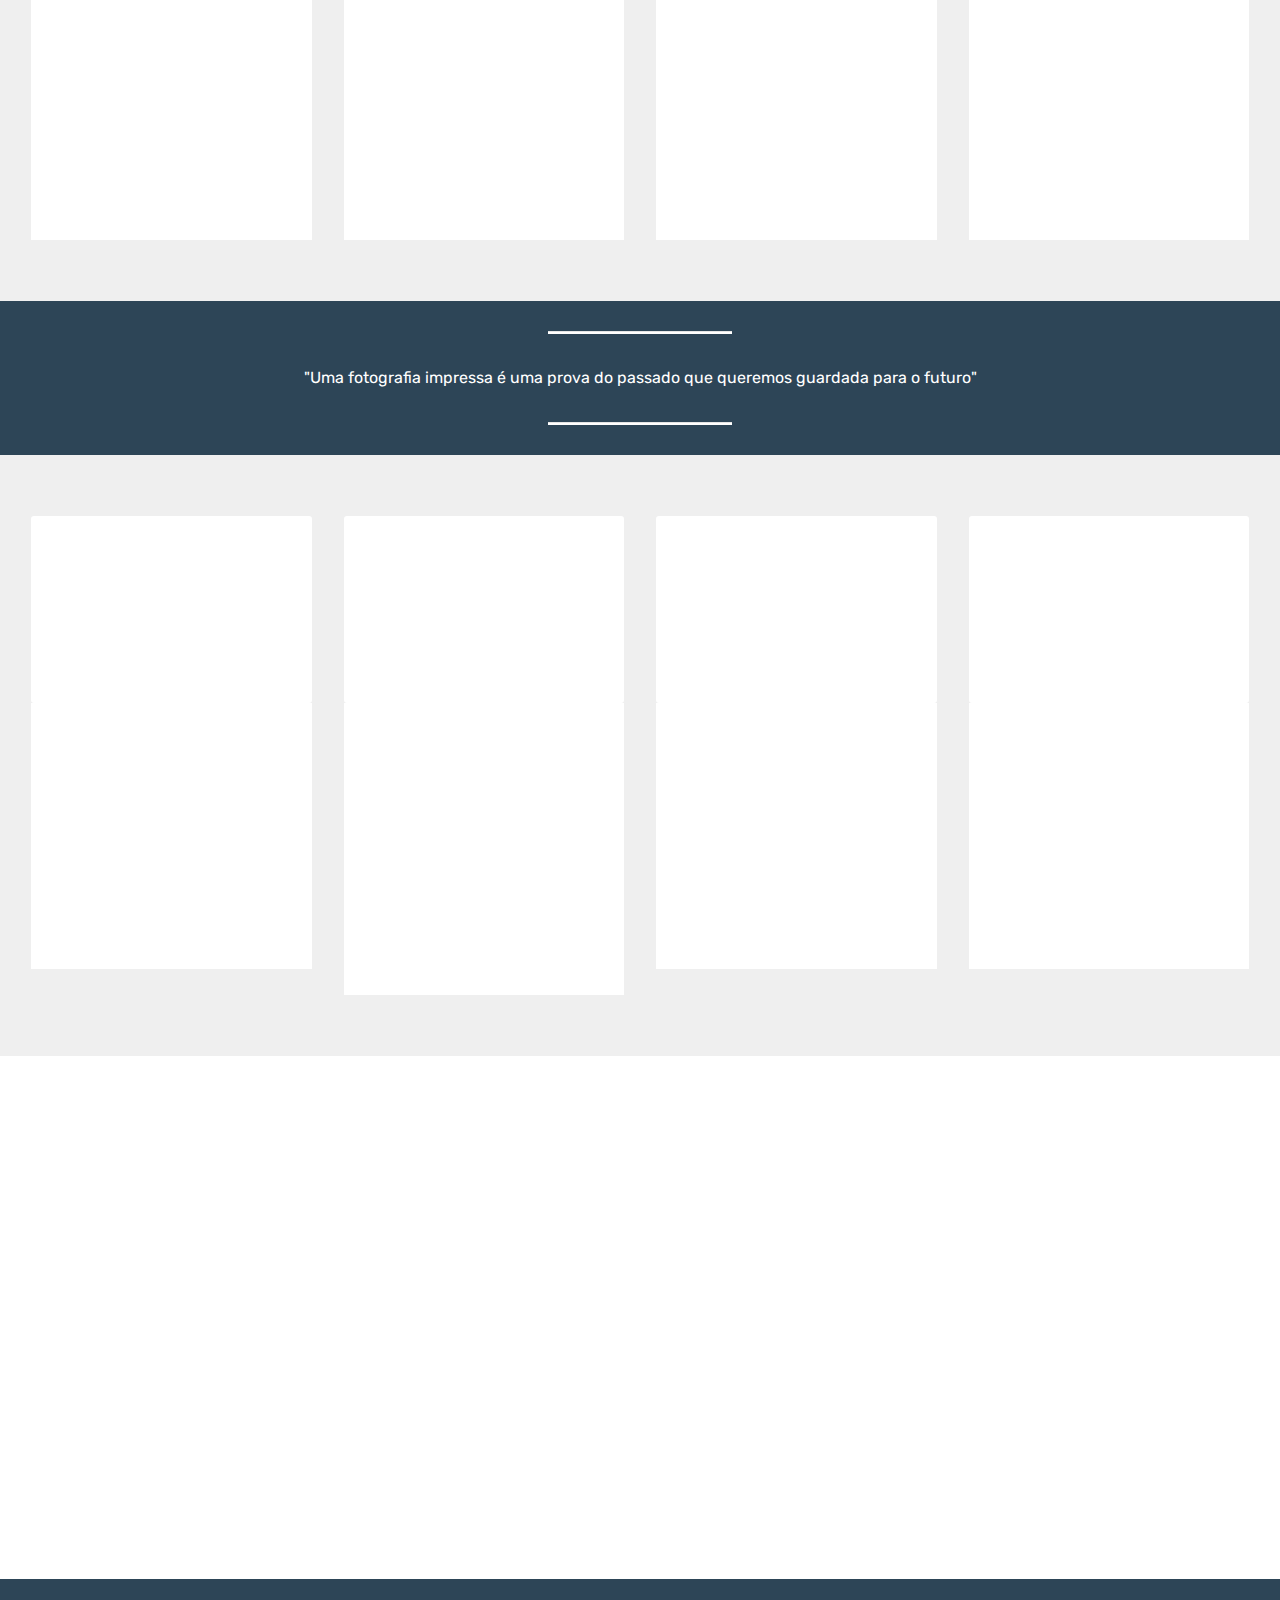
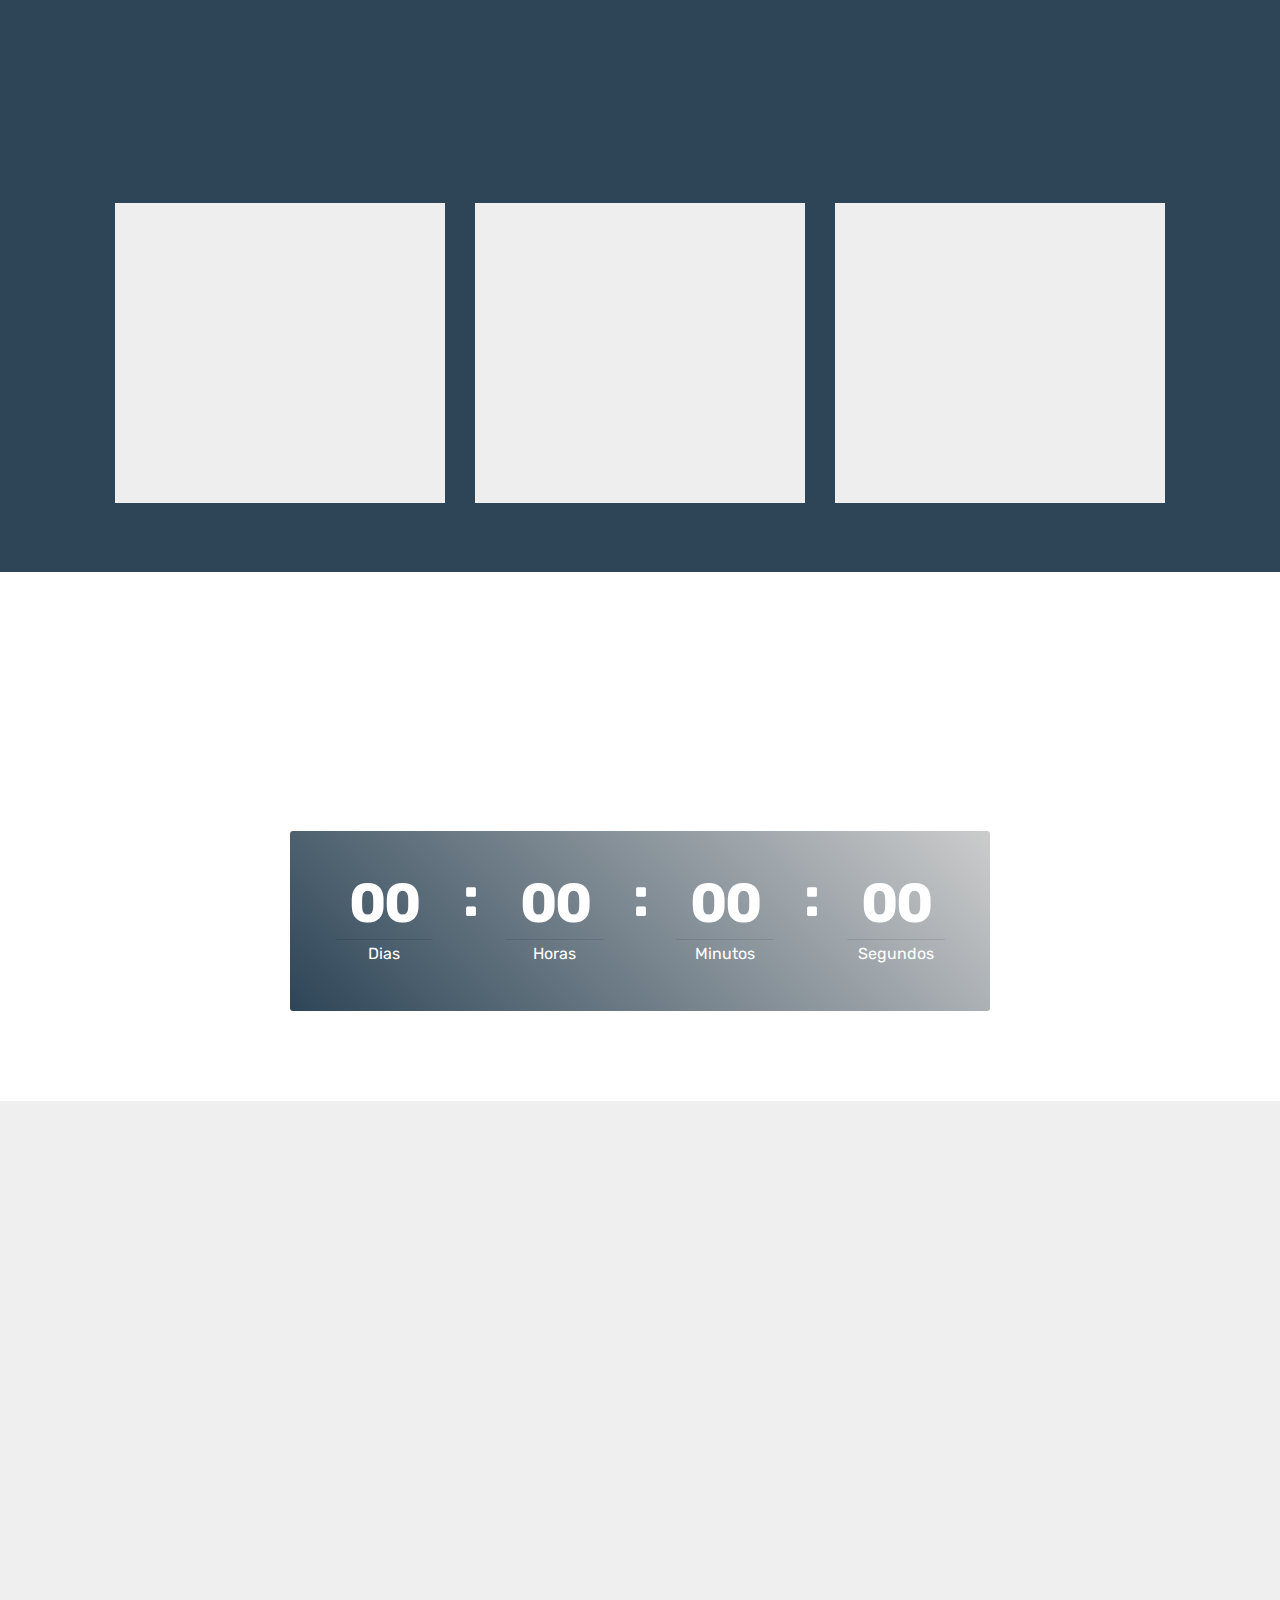
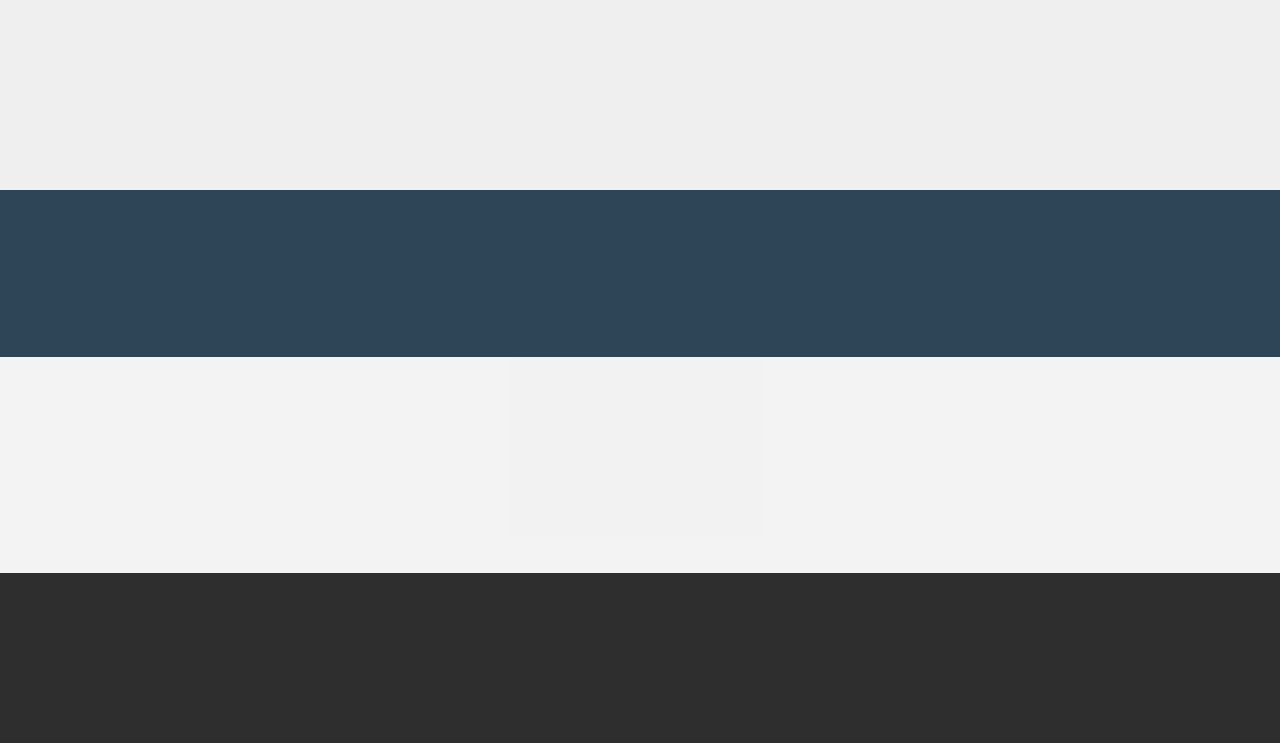
==== commit cf8f1cfb: "create github pages" ====
--- a/index.html
+++ b/index.html
@@ -1,33 +1,34 @@
 <!DOCTYPE html>
-<html >
+<html  >
 <head>
-  <!-- Site made with Mobirise Website Builder v4.8.2, https://mobirise.com -->
+  <!-- Site made with Mobirise Website Builder v4.11.2, https://mobirise.com -->
   <meta charset="UTF-8">
   <meta http-equiv="X-UA-Compatible" content="IE=edge">
-  <meta name="generator" content="Mobirise v4.8.2, mobirise.com">
+  <meta name="generator" content="Mobirise v4.11.2, mobirise.com">
   <meta name="viewport" content="width=device-width, initial-scale=1, minimum-scale=1">
   <link rel="shortcut icon" href="assets/images/logopngheader0.75x-553x99.png" type="image/x-icon">
   <meta name="description" content="Aluguer de photobooth, cabine fotográfica para eventos. Fotografias ilimitadas, impressão instantânea, acessórios, personalização da cabine, fotografias personalizadas">
+  
   <title>Photospot Portugal | Cabine fotográfica para eventos</title>
   <link rel="stylesheet" href="assets/web/assets/mobirise-icons/mobirise-icons.css">
-  <link rel="stylesheet" href="assets/tether/tether.min.css">
   <link rel="stylesheet" href="assets/bootstrap/css/bootstrap.min.css">
   <link rel="stylesheet" href="assets/bootstrap/css/bootstrap-grid.min.css">
   <link rel="stylesheet" href="assets/bootstrap/css/bootstrap-reboot.min.css">
-  <link rel="stylesheet" href="assets/dropdown/css/style.css">
   <link rel="stylesheet" href="assets/animatecss/animate.min.css">
   <link rel="stylesheet" href="assets/socicon/css/styles.css">
+  <link rel="stylesheet" href="assets/dropdown/css/style.css">
+  <link rel="stylesheet" href="assets/tether/tether.min.css">
   <link rel="stylesheet" href="assets/style.css">
   <link rel="stylesheet" href="assets/slick.css">
   <link rel="stylesheet" href="assets/theme/css/style.css">
-  <link rel="stylesheet" href="assets/mobirise/css/mbr-additional.css" type="text/css">
+  <link rel="preload" as="style" href="assets/mobirise/css/mbr-additional.css"><link rel="stylesheet" href="assets/mobirise/css/mbr-additional.css" type="text/css">
   
   
   
 </head>
 <body>
 
-<!-- Google Analytics -->
+<!-- Analytics -->
 <!-- Global site tag (gtag.js) - Google Analytics -->
 <script async src="https://www.googletagmanager.com/gtag/js?id=UA-128431153-1"></script>
 <script>
@@ -39,7 +40,7 @@
 </script>
 
 
-<!-- /Google Analytics -->
+<!-- /Analytics -->
 
 
   <section class="menu cid-qNSeE81zSl" once="menu" id="menu1-e">
@@ -72,7 +73,7 @@
     </nav>
 </section>
 
-<section class="engine"><a href="https://mobiri.se/m">web design templates</a></section><section class="cid-qNSeE9RCmX mbr-fullscreen" id="header2-f">
+<section class="engine"><a href="https://mobirise.info/n">simple website templates</a></section><section class="cid-qNSeE9RCmX mbr-fullscreen" id="header2-f">
 
     
 
@@ -93,293 +94,6 @@
         <a href="#next">
             <i class="mbri-down mbr-iconfont"></i>
         </a>
-    </div>
-</section>
-
-<section class="features17 cid-qNT582SOsR" id="features17-u">
-    
-    
-
-    
-    <div class="container-fluid">
-        <div class="media-container-row">
-            <div class="card p-3 col-12 col-md-6 col-lg-3">
-                <div class="card-wrapper">
-                    <div class="card-img">
-                        <img src="assets/images/fotografiasilimitadas0.5x-562x375.png" alt="Mobirise" title="">
-                    </div>
-                    <div class="card-box">
-                        <h4 class="card-title pb-3 mbr-fonts-style display-7">
-                            Fotografias ilimitadas</h4>
-                        <p class="mbr-text mbr-fonts-style display-7">Se a diversão não tem limites, as fotografias também não podem ter!<br>Tire <strong>todas as fotografias que quiser</strong>, como quiser, sempre que lhe apetecer.</p>
-                    </div>
-                </div>
-            </div>
-
-            <div class="card p-3 col-12 col-md-6 col-lg-3">
-                <div class="card-wrapper">
-                    <div class="card-img">
-                        <img src="assets/images/layoutp0.5x-562x375.png" alt="Mobirise" title="">
-                    </div>
-                    <div class="card-box">
-                        <h4 class="card-title pb-3 mbr-fonts-style display-7">
-                            Layout personalizado</h4>
-                        <p class="mbr-text mbr-fonts-style display-7">Incluímos a <strong>personalização</strong> das suas fotografias!<br>Escolha o design, faça-o ou peça-nos ajuda e tratamos de tudo por si.<br><br></p>
-                    </div>
-                </div>
-            </div>
-
-            <div class="card p-3 col-12 col-md-6 col-lg-3">
-                <div class="card-wrapper">
-                    <div class="card-img">
-                        <img src="assets/images/promotor0.5x-562x375.png" alt="Mobirise" title="">
-                    </div>
-                    <div class="card-box">
-                        <h4 class="card-title pb-3 mbr-fonts-style display-7">
-                            Acompanhamento técnico</h4>
-                        <p class="mbr-text mbr-fonts-style display-7">&nbsp;Com qualquer cabine terá o&nbsp;<strong>acompanhamento total de um nossos técnicos-promotores</strong>, até ao final do evento! Divirta-se que nós asseguramos o resto.
-                        </p>
-                    </div>
-                </div>
-            </div>
-
-            <div class="card p-3 col-12 col-md-6 col-lg-3">
-                <div class="card-wrapper">
-                    <div class="card-img">
-                        <img src="assets/images/acessorios0.5x-562x375.png" alt="Mobirise" title="">
-                    </div>
-                    <div class="card-box">
-                        <h4 class="card-title pb-3 mbr-fonts-style display-7">Acessórios incluídos</h4>
-                        <p class="mbr-text mbr-fonts-style display-7">
-                           Bigodes? Óculos? Chapéus? Não vai faltar nada!&nbsp;<strong>Terá SEMPRE</strong>&nbsp;acessórios para tornar as<strong> fotografias mais divertidas</strong>. Descubra ainda &nbsp;os nossos Kits adicionais!
-                        </p>
-                    </div>
-                </div>
-            </div>
-            
-            
-        </div>
-    </div>
-</section>
-
-<section class="mbr-section article content10 cid-qNStL77699" id="content10-m">
-    
-     
-
-    <div class="container">
-        <div class="inner-container" style="width: 66%;">
-            <hr class="line" style="width: 25%;">
-            <div class="section-text align-center mbr-white mbr-fonts-style display-7">"Uma fotografia impressa é uma prova do passado que queremos guardada para o futuro"</div>
-            <hr class="line" style="width: 25%;">
-        </div>
-    </div>
-</section>
-
-<section class="features17 cid-qNT8WPqdzj" id="features17-y">
-    
-    
-
-    
-    <div class="container-fluid">
-        <div class="media-container-row">
-            <div class="card p-3 col-12 col-md-6 col-lg-3">
-                <div class="card-wrapper">
-                    <div class="card-img">
-                        <img src="assets/images/backup0.5x-1-562x375.png" alt="Mobirise" title="">
-                    </div>
-                    <div class="card-box">
-                        <h4 class="card-title pb-3 mbr-fonts-style display-7">
-                            Backup digital</h4>
-                        <p class="mbr-text mbr-fonts-style display-7">
-                            Perdeu uma fotografia? Não se preocupe, vai receber um link, até 3 dias depois do evento, com a <strong>versão digital de todas as fotografias</strong> tiradas!</p>
-                    </div>
-                </div>
-            </div>
-
-            <div class="card p-3 col-12 col-md-6 col-lg-3">
-                <div class="card-wrapper">
-                    <div class="card-img">
-                        <img src="assets/images/pcabine0.5x-562x375.png" alt="Mobirise" title="">
-                    </div>
-                    <div class="card-box">
-                        <h4 class="card-title pb-3 mbr-fonts-style display-7">
-                            Personalização adicional</h4>
-                        <p class="mbr-text mbr-fonts-style display-7">
-                            Se quiser ter a sua cabine com um look diferente, fale connosco e conheça as opções disponíveis. Temos cabines com <a href="index.html#features15-10"><strong>looks únicos</strong></a> e fazemos até por encomenda!</p>
-                    </div>
-                </div>
-            </div>
-
-            <div class="card p-3 col-12 col-md-6 col-lg-3">
-                <div class="card-wrapper">
-                    <div class="card-img">
-                        <img src="assets/images/shipping0.5x-1-562x375.png" alt="Mobirise" title="">
-                    </div>
-                    <div class="card-box">
-                        <h4 class="card-title pb-3 mbr-fonts-style display-7">
-                            Logística assegurada</h4>
-                        <p class="mbr-text mbr-fonts-style display-7">Incluído em todos os orçamentos está sempre o <strong>transporte, montagem e desmontagem </strong>da cabine, fale connosco e descubra as condições especiais!</p>
-                    </div>
-                </div>
-            </div>
-
-            <div class="card p-3 col-12 col-md-6 col-lg-3">
-                <div class="card-wrapper">
-                    <div class="card-img">
-                        <img src="assets/images/semwebcam0.5x-1-562x375.png" alt="Mobirise" title="">
-                    </div>
-                    <div class="card-box">
-                        <h4 class="card-title pb-3 mbr-fonts-style display-7">
-                            Nada de webcams</h4>
-                        <p class="mbr-text mbr-fonts-style display-7">
-                           Apesar de dominarem o mercado, as webcams não têm a qualidade de uma máquina dslr. Por isso, só usamos o melhor possível, <strong>máquinas "a sério"</strong>, sempre!<br></p>
-                    </div>
-                </div>
-            </div>
-            
-            
-        </div>
-    </div>
-</section>
-
-<section class="cid-r2TgV6XIDv" id="image2-16">
-
-    
-
-    <figure class="mbr-figure">
-        <div class="image-block" style="width: 100%;">
-            <img src="assets/images/emlisboa-2560x1046.jpg" alt="Mobirise" title="">
-            
-        </div>
-    </figure>
-</section>
-
-<section class="features15 cid-qNTfcQOFRT" id="features15-10">
-
-    
-
-    
-    <div class="container">
-        <h2 class="mbr-section-title pb-3 align-center mbr-fonts-style display-2"><strong>
-            Exclusivo PhotoSpot</strong></h2>
-        <h3 class="mbr-section-subtitle display-5 align-center mbr-fonts-style display-7">A personalização do exterior da cabine, apesar de ser uma escolha habitual , está muitas vezes fora do alcance para quem procura opções acessíveis.<br>Por isso, remodelámos a cabine com <strong>3 looks adicionais,</strong>&nbsp;oferecendo a qualquer cliente a oportunidade de<strong> personalização a um custo mais reduzido</strong>!</h3>
-
-        <div class="media-container-row container pt-5 mt-2">
-
-            <div class="col-12 col-md-6 mb-4 col-lg-4">
-                <div class="card flip-card p-5 align-center">
-                    <div class="card-front card_cont">
-                        <img src="assets/images/green-600x600.png" alt="Mobirise" title="">
-                    </div>
-                    <div class="card_back card_cont">
-                        <h4 class="card-title display-5 py-2 mbr-fonts-style">
-                            GreenSpot</h4>
-                        <p class="mbr-text mbr-fonts-style display-7">
-                            Uma cabine com o exterior totalmente revestido de relva artifical, ideal para causas verdes.<br>Marque a diferença com este look mais <em>green </em>e chame ainda mais à atenção para o tema do seu evento!</p>
-                    </div>
-                </div>
-            </div>
-
-            <div class="col-12 col-md-6 mb-4 col-lg-4">
-                
-                <div class="card flip-card p-5 align-center">
-                    <div class="card-front card_cont">
-                        <img src="assets/images/cork-601x600.png" alt="Mobirise" title="">
-                    </div>
-                    <div class="card_back card_cont">
-                        <h4 class="card-title py-2 mbr-fonts-style display-5">
-                            CorkSpot</h4>
-                        <p class="mbr-text mbr-fonts-style display-7">Sustentável, ecológica e sobretudo muito original, também a cortiça pode estar presente no seu evento.<br>Marque a diferença com um look muito português, diferente e o preferido aos amantes do vinho!</p>
-                    </div>
-                </div>
-            </div>
-            
-            <div class="col-12 col-md-6 mb-4 col-lg-4">
-                <div class="card flip-card p-5 align-center">
-                    <div class="card-front card_cont">
-                        <img src="assets/images/glitter-1967767-960-720-960x640.jpg" alt="Mobirise" title="">
-                    </div>
-                    <div class="card_back card_cont">
-                        <h4 class="card-title py-2 mbr-fonts-style display-5">
-                            GlitterSpot</h4>
-                        <p class="mbr-text mbr-fonts-style display-7">Purpurinas! A nossa cabine também gosta de se <em>arranjar</em> para as festas, que tal uma chuva de brilhantes?<br>Marque a diferença com este look perfeito para festas onde tudo tem que brilhar, incluindo a sua cabine!</p>
-                    </div>
-                </div> 
-            </div>
-
-            
-        </div>
-</div></section>
-
-<section class="mbr-section form1 cid-qNSpHPiKcm" id="form1-j">
-
-    
-
-    
-    <div class="container">
-        <div class="row justify-content-center">
-            <div class="title col-12 col-lg-8">
-                <h2 class="mbr-section-title align-center pb-3 mbr-fonts-style display-2">Pedido de Orçamento</h2>
-                <h3 class="mbr-section-subtitle align-center mbr-light pb-3 mbr-fonts-style display-7">Diga-nos o que quer, quando quer e onde quer, e um membro da nossa equipa irá acompanhar o seu processo de forma individual, dando-lhe o melhor orçamento e todas sugestões possíveis.&nbsp;<br><br>Está a um passo de transformar o seu evento em algo especial, vamos a isso?</h3>
-            </div>
-        </div>
-    </div>
-    <div class="container">
-        <div class="row justify-content-center">
-            <div class="media-container-column col-lg-8" data-form-type="formoid">
-                    <div data-form-alert="" hidden="">Obrigado! Vamos responder assim que virmos a sua mensagem!</div>
-            
-                    <form class="mbr-form" action="https://mobirise.com/" method="post" data-form-title="Mobirise Form"><input type="hidden" name="email" data-form-email="true" value="mkWbF7lxXDjmUesMD8y9R8i28ivQCDPTbP/EuOCPaxKZ9FjkpGCBzwcNx0SHM3RydzTVrWs+ciJzRVkj+6QtDlboAU1XamQ6F1l4CY3p2E2QCTq/sMDKZx2JELB1y19Q" data-form-field="Email">
-                        <div class="row row-sm-offset">
-                            <div class="col-md-4 multi-horizontal" data-for="name">
-                                <div class="form-group">
-                                    <label class="form-control-label mbr-fonts-style display-7" for="name-form1-j">Nome / Empresa</label>
-                                    <input type="text" class="form-control" name="name" data-form-field="Name" required="" id="name-form1-j">
-                                </div>
-                            </div>
-                            <div class="col-md-4 multi-horizontal" data-for="email">
-                                <div class="form-group">
-                                    <label class="form-control-label mbr-fonts-style display-7" for="email-form1-j">E-mail</label>
-                                    <input type="email" class="form-control" name="email" data-form-field="Email" required="" id="email-form1-j">
-                                </div>
-                            </div>
-                            <div class="col-md-4 multi-horizontal" data-for="phone">
-                                <div class="form-group">
-                                    <label class="form-control-label mbr-fonts-style display-7" for="phone-form1-j">Telefone (nós ligamos-lhe!)</label>
-                                    <input type="tel" class="form-control" name="phone" data-form-field="Phone" id="phone-form1-j">
-                                </div>
-                            </div>
-                        </div>
-                        <div class="form-group" data-for="message">
-                            <label class="form-control-label mbr-fonts-style display-7" for="message-form1-j">Mensagem ( Toda a informação é útil!)&nbsp;</label>
-                            <textarea type="text" class="form-control" name="message" rows="7" data-form-field="Message" id="message-form1-j"></textarea>
-                        </div>
-            
-                        <span class="input-group-btn"><button href="" type="submit" class="btn btn-primary btn-form display-4">Enviar pedido de orçamento</button></span>
-                    </form>
-            </div>
-        </div>
-    </div>
-</section>
-
-<section class="mbr-section info2 cid-rcqwXixPTf" id="info2-1a">
-
-    
-
-    
-
-    <div class="container">
-        <div class="row main justify-content-center">
-            <div class="media-container-column col-12 col-lg-3 col-md-4">
-                <div class="mbr-section-btn align-left py-4"><a class="btn btn-success display-4" href="https://wa.me/351917542103/?text=Ol%C3%A1%21+Preciso+de+um+or%C3%A7amento+urgente+para+um+dos+vossos+photobooth%2C+podem+ajudar-me%3F"><span class="socicon socicon-whatsapp mbr-iconfont mbr-iconfont-btn"></span>
-                    
-                    FALAR JÁ !</a></div>
-            </div>
-            <div class="media-container-column title col-12 col-lg-7 col-md-6">
-                <h2 class="align-right mbr-bold mbr-white pb-3 mbr-fonts-style display-7"><span style="font-weight: normal;">É urgente? Fale agora mesmo connosco via whatsapp!&nbsp;</span></h2>
-                <h3 class="mbr-section-subtitle align-right mbr-light mbr-white mbr-fonts-style display-7">O nosso responsável de reservas está quase sempre por perto.&nbsp;</h3>
-            </div>
-        </div>
     </div>
 </section>
 
@@ -399,7 +113,7 @@
 
     <div class="container">
         <div class="carousel slide" data-ride="carousel" role="listbox">
-            <div class="carousel-inner" data-visible="4">
+            <div class="carousel-inner" data-visible="6">
                 
                 
                 
@@ -450,6 +164,22 @@
                         <div class="col-md-12">
                             <div class="wrap-img ">
                                 <img src="assets/images/pizza-copy-225x225.png" class="img-responsive clients-img" alt="" title="">
+                            </div>
+                        </div>
+                    </div>
+                </div><div class="carousel-item ">
+                    <div class="media-container-row">
+                        <div class="col-md-12">
+                            <div class="wrap-img ">
+                                <img src="assets/images/zomato-1000x1000.png" class="img-responsive clients-img" alt="" title="">
+                            </div>
+                        </div>
+                    </div>
+                </div><div class="carousel-item ">
+                    <div class="media-container-row">
+                        <div class="col-md-12">
+                            <div class="wrap-img ">
+                                <img src="assets/images/fp-363x363.png" class="img-responsive clients-img" alt="" title="">
                             </div>
                         </div>
                     </div>
@@ -468,7 +198,320 @@
     </div>
 </section>
 
-<section class="mbr-instagram-feed" data-rows="2" data-per-row-slider="" data-spacing="6" data-full-width="true" data-token="5797493941.727bfe1.99bc3c9304da4c128b840680bb232fa2" data-per-row-grid="8" id="instagram-feed-block-17" data-rv-view="917" style="background-color: rgb(193, 193, 193); padding-top: 40px; padding-bottom: 40px;">
+<section class="features17 cid-qNT582SOsR" id="features17-u">
+    
+    
+
+    
+    <div class="container-fluid">
+        <div class="media-container-row">
+            <div class="card p-3 col-12 col-md-6 col-lg-3">
+                <div class="card-wrapper">
+                    <div class="card-img">
+                        <img src="assets/images/fotografiasilimitadas0.5x-562x375.png" alt="Mobirise" title="">
+                    </div>
+                    <div class="card-box">
+                        <h4 class="card-title pb-3 mbr-fonts-style display-7">
+                            Fotografias ilimitadas</h4>
+                        <p class="mbr-text mbr-fonts-style display-7">Se a diversão não tem limites, as fotografias também não podem ter!<br>Tire <strong>todas as fotografias que quiser</strong>, como quiser, sempre que lhe apetecer.</p>
+                    </div>
+                </div>
+            </div>
+
+            <div class="card p-3 col-12 col-md-6 col-lg-3">
+                <div class="card-wrapper">
+                    <div class="card-img">
+                        <img src="assets/images/layoutp0.5x-562x375.png" alt="Mobirise" title="">
+                    </div>
+                    <div class="card-box">
+                        <h4 class="card-title pb-3 mbr-fonts-style display-7">
+                            Layout personalizado</h4>
+                        <p class="mbr-text mbr-fonts-style display-7">Incluímos a <strong>personalização</strong> das suas fotografias!<br>Escolha o design, faça-o ou peça-nos ajuda e tratamos de tudo por si.<br><br></p>
+                    </div>
+                </div>
+            </div>
+
+            <div class="card p-3 col-12 col-md-6 col-lg-3">
+                <div class="card-wrapper">
+                    <div class="card-img">
+                        <img src="assets/images/promotor0.5x-562x375.png" alt="Mobirise" title="">
+                    </div>
+                    <div class="card-box">
+                        <h4 class="card-title pb-3 mbr-fonts-style display-7">
+                            Acompanhamento técnico</h4>
+                        <p class="mbr-text mbr-fonts-style display-7">&nbsp;Com qualquer cabine terá o&nbsp;<strong>acompanhamento total de um nossos técnicos-promotores</strong>, até ao final do evento! Divirta-se que nós asseguramos o resto.
+                        </p>
+                    </div>
+                </div>
+            </div>
+
+            <div class="card p-3 col-12 col-md-6 col-lg-3">
+                <div class="card-wrapper">
+                    <div class="card-img">
+                        <img src="assets/images/acessorios0.5x-562x375.png" alt="Mobirise" title="">
+                    </div>
+                    <div class="card-box">
+                        <h4 class="card-title pb-3 mbr-fonts-style display-7">Acessórios incluídos</h4>
+                        <p class="mbr-text mbr-fonts-style display-7">
+                           Bigodes? Óculos? Chapéus? Não vai faltar nada!&nbsp;<strong>Terá SEMPRE</strong>&nbsp;acessórios para tornar as<strong> fotografias mais divertidas</strong>. Descubra ainda &nbsp;os nossos Kits adicionais!
+                        </p>
+                    </div>
+                </div>
+            </div>
+            
+            
+        </div>
+    </div>
+</section>
+
+<section class="mbr-section article content10 cid-qNStL77699" id="content10-m">
+    
+     
+
+    <div class="container">
+        <div class="inner-container" style="width: 66%;">
+            <hr class="line" style="width: 25%;">
+            <div class="section-text align-center mbr-white mbr-fonts-style display-7">"Uma fotografia impressa é uma prova do passado que queremos guardada para o futuro"</div>
+            <hr class="line" style="width: 25%;">
+        </div>
+    </div>
+</section>
+
+<section class="features17 cid-qNT8WPqdzj" id="features17-y">
+    
+    
+
+    
+    <div class="container-fluid">
+        <div class="media-container-row">
+            <div class="card p-3 col-12 col-md-6 col-lg-3">
+                <div class="card-wrapper">
+                    <div class="card-img">
+                        <img src="assets/images/backup0.5x-1-562x375.png" alt="Mobirise" title="">
+                    </div>
+                    <div class="card-box">
+                        <h4 class="card-title pb-3 mbr-fonts-style display-7">
+                            Backup digital</h4>
+                        <p class="mbr-text mbr-fonts-style display-7">
+                            Perdeu uma fotografia? Não se preocupe, vai receber um link, até 3 dias depois do evento, com a <strong>versão digital de todas as fotografias</strong> tiradas!</p>
+                    </div>
+                </div>
+            </div>
+
+            <div class="card p-3 col-12 col-md-6 col-lg-3">
+                <div class="card-wrapper">
+                    <div class="card-img">
+                        <img src="assets/images/pcabine0.5x-562x375.png" alt="Mobirise" title="">
+                    </div>
+                    <div class="card-box">
+                        <h4 class="card-title pb-3 mbr-fonts-style display-7">
+                            Personalização adicional</h4>
+                        <p class="mbr-text mbr-fonts-style display-7">
+                            Se quiser ter a sua cabine com um look diferente, fale connosco e conheça as opções disponíveis. Temos cabines com <a href="index.html#features15-10"><strong>looks únicos</strong></a> e fazemos até por encomenda!</p>
+                    </div>
+                </div>
+            </div>
+
+            <div class="card p-3 col-12 col-md-6 col-lg-3">
+                <div class="card-wrapper">
+                    <div class="card-img">
+                        <img src="assets/images/shipping0.5x-1-562x375.png" alt="Mobirise" title="">
+                    </div>
+                    <div class="card-box">
+                        <h4 class="card-title pb-3 mbr-fonts-style display-7">
+                            Logística assegurada</h4>
+                        <p class="mbr-text mbr-fonts-style display-7">Incluído em todos os orçamentos está sempre o <strong>transporte, montagem e desmontagem </strong>da cabine, fale connosco e descubra as condições especiais!</p>
+                    </div>
+                </div>
+            </div>
+
+            <div class="card p-3 col-12 col-md-6 col-lg-3">
+                <div class="card-wrapper">
+                    <div class="card-img">
+                        <img src="assets/images/semwebcam0.5x-1-562x375.png" alt="Mobirise" title="">
+                    </div>
+                    <div class="card-box">
+                        <h4 class="card-title pb-3 mbr-fonts-style display-7">
+                            Nada de webcams</h4>
+                        <p class="mbr-text mbr-fonts-style display-7">
+                           Apesar de dominarem o mercado, as webcams não têm a qualidade de uma máquina dslr. Por isso, só usamos o melhor possível, <strong>máquinas "a sério"</strong>, sempre!<br></p>
+                    </div>
+                </div>
+            </div>
+            
+            
+        </div>
+    </div>
+</section>
+
+<section class="cid-r2TgV6XIDv" id="image2-16">
+
+    
+
+    <figure class="mbr-figure">
+        <div class="image-block" style="width: 100%;">
+            <img src="assets/images/emlisboa-2560x1046.jpg" alt="Mobirise" title="">
+            
+        </div>
+    </figure>
+</section>
+
+<section class="features15 cid-qNTfcQOFRT" id="features15-10">
+
+    
+
+    
+    <div class="container">
+        <h2 class="mbr-section-title pb-3 align-center mbr-fonts-style display-2"><strong>
+            Exclusivo PhotoSpot</strong></h2>
+        <h3 class="mbr-section-subtitle display-5 align-center mbr-fonts-style display-7">A personalização do exterior da cabine, apesar de ser uma escolha habitual , está muitas vezes fora do alcance para quem procura opções acessíveis.<br>Por isso, remodelámos a cabine com <strong>3 looks adicionais,</strong>&nbsp;oferecendo a qualquer cliente a oportunidade de<strong> personalização a um custo mais reduzido</strong>!</h3>
+
+        <div class="media-container-row container pt-5 mt-2">
+
+            <div class="col-12 col-md-6 mb-4 col-lg-4">
+                <div class="card flip-card p-5 align-center">
+                    <div class="card-front card_cont">
+                        <img src="assets/images/green-600x600.png" alt="Mobirise" title="">
+                    </div>
+                    <div class="card_back card_cont">
+                        <h4 class="card-title display-5 py-2 mbr-fonts-style">
+                            GreenSpot</h4>
+                        <p class="mbr-text mbr-fonts-style display-7">
+                            Uma cabine com o exterior totalmente revestido de relva artifical, ideal para causas verdes.<br>Marque a diferença com este look mais <em>green </em>e chame ainda mais à atenção para o tema do seu evento!</p>
+                    </div>
+                </div>
+            </div>
+
+            <div class="col-12 col-md-6 mb-4 col-lg-4">
+                
+                <div class="card flip-card p-5 align-center">
+                    <div class="card-front card_cont">
+                        <img src="assets/images/cork-601x600.png" alt="Mobirise" title="">
+                    </div>
+                    <div class="card_back card_cont">
+                        <h4 class="card-title py-2 mbr-fonts-style display-5">
+                            CorkSpot</h4>
+                        <p class="mbr-text mbr-fonts-style display-7">Sustentável, ecológica e sobretudo muito original, também a cortiça pode estar presente no seu evento.<br>Marque a diferença com um look muito português, diferente e o preferido aos amantes do vinho!</p>
+                    </div>
+                </div>
+            </div>
+            
+            <div class="col-12 col-md-6 mb-4 col-lg-4">
+                <div class="card flip-card p-5 align-center">
+                    <div class="card-front card_cont">
+                        <img src="assets/images/glitter-1967767-960-720-960x640.jpg" alt="Mobirise" title="">
+                    </div>
+                    <div class="card_back card_cont">
+                        <h4 class="card-title py-2 mbr-fonts-style display-5">
+                            GlitterSpot</h4>
+                        <p class="mbr-text mbr-fonts-style display-7">Purpurinas! A nossa cabine também gosta de se <em>arranjar</em> para as festas, que tal uma chuva de brilhantes?<br>Marque a diferença com este look perfeito para festas onde tudo tem que brilhar, incluindo a sua cabine!</p>
+                    </div>
+                </div> 
+            </div>
+
+            
+        </div>
+</div></section>
+
+<section class="countdown2 cid-rGAWYbUWoN" id="countdown2-1b">
+
+    
+
+    
+
+    <div class="container">
+        <h2 class="mbr-section-title pb-3 align-center mbr-fonts-style display-2">Estamos a preparar uma coisa épica!</h2>
+        <h3 class="mbr-section-subtitle align-center mbr-fonts-style display-5">Como gostamos de inovar, vamos alargar a família Photospot em breve, fique atenta(o)!</h3>
+    </div>
+    <div class="container pt-5 mt-2">
+        <div class=" countdown-cont align-center p-4">
+            
+            <div class="countdown align-center py-2" data-due-date="2019/12/04">
+            </div>
+            <div class="daysCountdown" title="Dias"></div>
+            <div class="hoursCountdown" title="Horas"></div>
+            <div class="minutesCountdown" title="Minutos"></div>
+            <div class="secondsCountdown" title="Segundos"></div>
+            
+        </div>
+
+        
+    </div>
+</section>
+
+<section class="mbr-section form1 cid-qNSpHPiKcm" id="form1-j">
+
+    
+
+    
+    <div class="container">
+        <div class="row justify-content-center">
+            <div class="title col-12 col-lg-8">
+                <h2 class="mbr-section-title align-center pb-3 mbr-fonts-style display-2">Pedido de Orçamento</h2>
+                <h3 class="mbr-section-subtitle align-center mbr-light pb-3 mbr-fonts-style display-7">Diga-nos o que quer, quando quer e onde quer, e um membro da nossa equipa irá acompanhar o seu processo de forma individual, dando-lhe o melhor orçamento e todas sugestões possíveis.&nbsp;<br><br>Está a um passo de transformar o seu evento em algo especial, vamos a isso?</h3>
+            </div>
+        </div>
+    </div>
+    <div class="container">
+        <div class="row justify-content-center">
+            <div class="media-container-column col-lg-8" data-form-type="formoid">
+                    <div data-form-alert="" hidden="">Obrigado! Vamos responder assim que virmos a sua mensagem!</div>
+            
+                    <form class="mbr-form" action="https://mobirise.com/" method="post" data-form-title="Mobirise Form"><input type="hidden" name="email" data-form-email="true" value="Q8LU3XC8B7gmtlxK5djyWk+8rpbPyJdbhdA3oOIH+taQiq4/AL70jEn0R84KnN55Ww2JqGLVjuEe/486zkE4kWPxZ83QMXVdUz7Rc9g/7kBfZRATR5b4ZokiuXW8O922">
+                        <div class="row row-sm-offset">
+                            <div class="col-md-4 multi-horizontal" data-for="name">
+                                <div class="form-group">
+                                    <label class="form-control-label mbr-fonts-style display-7" for="name-form1-j">Nome / Empresa</label>
+                                    <input type="text" class="form-control" name="name" data-form-field="Name" required="" id="name-form1-j">
+                                </div>
+                            </div>
+                            <div class="col-md-4 multi-horizontal" data-for="email">
+                                <div class="form-group">
+                                    <label class="form-control-label mbr-fonts-style display-7" for="email-form1-j">E-mail</label>
+                                    <input type="email" class="form-control" name="email" data-form-field="Email" required="" id="email-form1-j">
+                                </div>
+                            </div>
+                            <div class="col-md-4 multi-horizontal" data-for="phone">
+                                <div class="form-group">
+                                    <label class="form-control-label mbr-fonts-style display-7" for="phone-form1-j">Telefone (nós ligamos-lhe!)</label>
+                                    <input type="tel" class="form-control" name="phone" data-form-field="Phone" id="phone-form1-j">
+                                </div>
+                            </div>
+                        </div>
+                        <div class="form-group" data-for="message">
+                            <label class="form-control-label mbr-fonts-style display-7" for="message-form1-j">Mensagem ( Toda a informação é útil!)&nbsp;</label>
+                            <textarea type="text" class="form-control" name="message" rows="7" data-form-field="Message" id="message-form1-j"></textarea>
+                        </div>
+            
+                        <span class="input-group-btn"><button href="" type="submit" class="btn btn-primary btn-form display-4">Enviar pedido de orçamento</button></span>
+                    </form>
+            </div>
+        </div>
+    </div>
+</section>
+
+<section class="mbr-section info2 cid-rcqwXixPTf" id="info2-1a">
+
+    
+
+    
+
+    <div class="container">
+        <div class="row main justify-content-center">
+            <div class="media-container-column col-12 col-lg-3 col-md-4">
+                <div class="mbr-section-btn align-left py-4"><a class="btn btn-success display-4" href="https://wa.me/351917542103/?text=Ol%C3%A1%21+Preciso+de+um+or%C3%A7amento+urgente+para+um+dos+vossos+photobooth%2C+podem+ajudar-me%3F"><span class="socicon socicon-whatsapp mbr-iconfont mbr-iconfont-btn"></span>
+                    
+                    FALAR JÁ !</a></div>
+            </div>
+            <div class="media-container-column title col-12 col-lg-7 col-md-6">
+                <h2 class="align-right mbr-bold mbr-white pb-3 mbr-fonts-style display-7"><span style="font-weight: normal;">É urgente? Fale agora mesmo connosco via whatsapp!&nbsp;</span></h2>
+                <h3 class="mbr-section-subtitle align-right mbr-light mbr-white mbr-fonts-style display-7">O nosso responsável de reservas está quase sempre por perto.&nbsp;</h3>
+            </div>
+        </div>
+    </div>
+</section>
+
+<section class="mbr-instagram-feed" data-rows="2" data-per-row-slider="" data-spacing="6" data-full-width="true" data-token="5797493941.727bfe1.99bc3c9304da4c128b840680bb232fa2" data-per-row-grid="8" id="instagram-feed-block-17" data-rv-view="274" style="background-color: rgb(193, 193, 193); padding-top: 40px; padding-bottom: 40px;">
     
     <div class="container container_toggle">
         <div class="row">
@@ -498,7 +541,7 @@
                     
                     
                     
-                <li class="foot-menu-item mbr-fonts-style display-7">Telefone: <a href="tel:+351917542103">917542103</a></li><li class="foot-menu-item mbr-fonts-style display-7">|</li><li class="foot-menu-item mbr-fonts-style display-7">E-mail: <a href="mailto:hello@photospot.pt">hello@photospot.pt</a></li><li class="foot-menu-item mbr-fonts-style display-7"></li></ul>
+                <li class="foot-menu-item mbr-fonts-style display-7">Telefone: <a href="tel:+351934693539">934 693 539</a></li><li class="foot-menu-item mbr-fonts-style display-7">|</li><li class="foot-menu-item mbr-fonts-style display-7">E-mail: <a href="mailto:hello@photospot.pt">hello@photospot.pt</a></li><li class="foot-menu-item mbr-fonts-style display-7"></li></ul>
             </div>
             <div class="row social-row">
                 <div class="social-list align-right pb-2">
@@ -520,7 +563,7 @@
             </div>
             <div class="row row-copirayt">
                 <p class="mbr-text mb-0 mbr-fonts-style mbr-white align-center display-7">
-                    © Copyright 2018 Photospot - All Rights Reserved
+                    © Copyright 2019 Photospot - All Rights Reserved
                 </p>
             </div>
         </div>
@@ -528,27 +571,29 @@
 </section>
 
 
+  <script src="assets/popper/popper.min.js"></script>
   <script src="assets/web/assets/jquery/jquery.min.js"></script>
-  <script src="assets/popper/popper.min.js"></script>
-  <script src="assets/tether/tether.min.js"></script>
   <script src="assets/bootstrap/js/bootstrap.min.js"></script>
   <script src="assets/smoothscroll/smooth-scroll.js"></script>
+  <script src="assets/dropdown/js/nav-dropdown.js"></script>
+  <script src="assets/dropdown/js/navbar-dropdown.js"></script>
+  <script src="assets/touchswipe/jquery.touch-swipe.min.js"></script>
   <script src="assets/cookies-alert-plugin/cookies-alert-core.js"></script>
   <script src="assets/cookies-alert-plugin/cookies-alert-script.js"></script>
-  <script src="assets/dropdown/js/script.min.js"></script>
-  <script src="assets/touchswipe/jquery.touch-swipe.min.js"></script>
   <script src="assets/viewportchecker/jquery.viewportchecker.js"></script>
-  <script src="assets/mbr-flip-card/mbr-flip-card.js"></script>
   <script src="assets/bootstrapcarouselswipe/bootstrap-carousel-swipe.js"></script>
   <script src="assets/mbr-clients-slider/mbr-clients-slider.js"></script>
+  <script src="assets/mbr-flip-card/mbr-flip-card.js"></script>
+  <script src="assets/countdown/jquery.countdown.min.js"></script>
+  <script src="assets/tether/tether.min.js"></script>
   <script src="assets/index.js"></script>
   <script src="assets/slick.min.js"></script>
   <script src="assets/theme/js/script.js"></script>
   <script src="assets/formoid/formoid.min.js"></script>
   
   
-  <input name="animation" type="hidden">
-   <div id="scrollToTop" class="scrollToTop mbr-arrow-up"><a style="text-align: center;"><i></i></a></div>
-  <input name="cookieData" type="hidden" data-cookie-text="Usamos cookies para lhe dar a experiência ideal no nosso site, leia a nossa <a href='privacy.html'>política de cookies</a> aqui.">
+<input name="cookieData" type="hidden" data-cookie-colorText='#424a4d' data-cookie-colorBg='rgba(234, 239, 241, 0.99)' data-cookie-colorButton='#ffffff' data-cookie-colorLink='#424a4d' data-cookie-underlineLink='true' data-cookie-text="Usamos cookies para lhe dar a experiência ideal no nosso site, leia a nossa <a href='privacy.html'>política de cookies</a> aqui.">
+   <div id="scrollToTop" class="scrollToTop mbr-arrow-up"><a style="text-align: center;"><i class="mbr-arrow-up-icon mbr-arrow-up-icon-cm cm-icon cm-icon-smallarrow-up"></i></a></div>
+    <input name="animation" type="hidden">
   </body>
 </html>--- a/assets/web/assets/mobirise-icons/mobirise-icons.css
+++ b/assets/web/assets/mobirise-icons/mobirise-icons.css
@@ -7,6 +7,7 @@
     url('mobirise-icons.svg?spat4u#MobiriseIcons') format('svg');
   font-weight: normal;
   font-style: normal;
+  font-display: swap;
 }
 
 [class^="mbri-"], [class*=" mbri-"] {
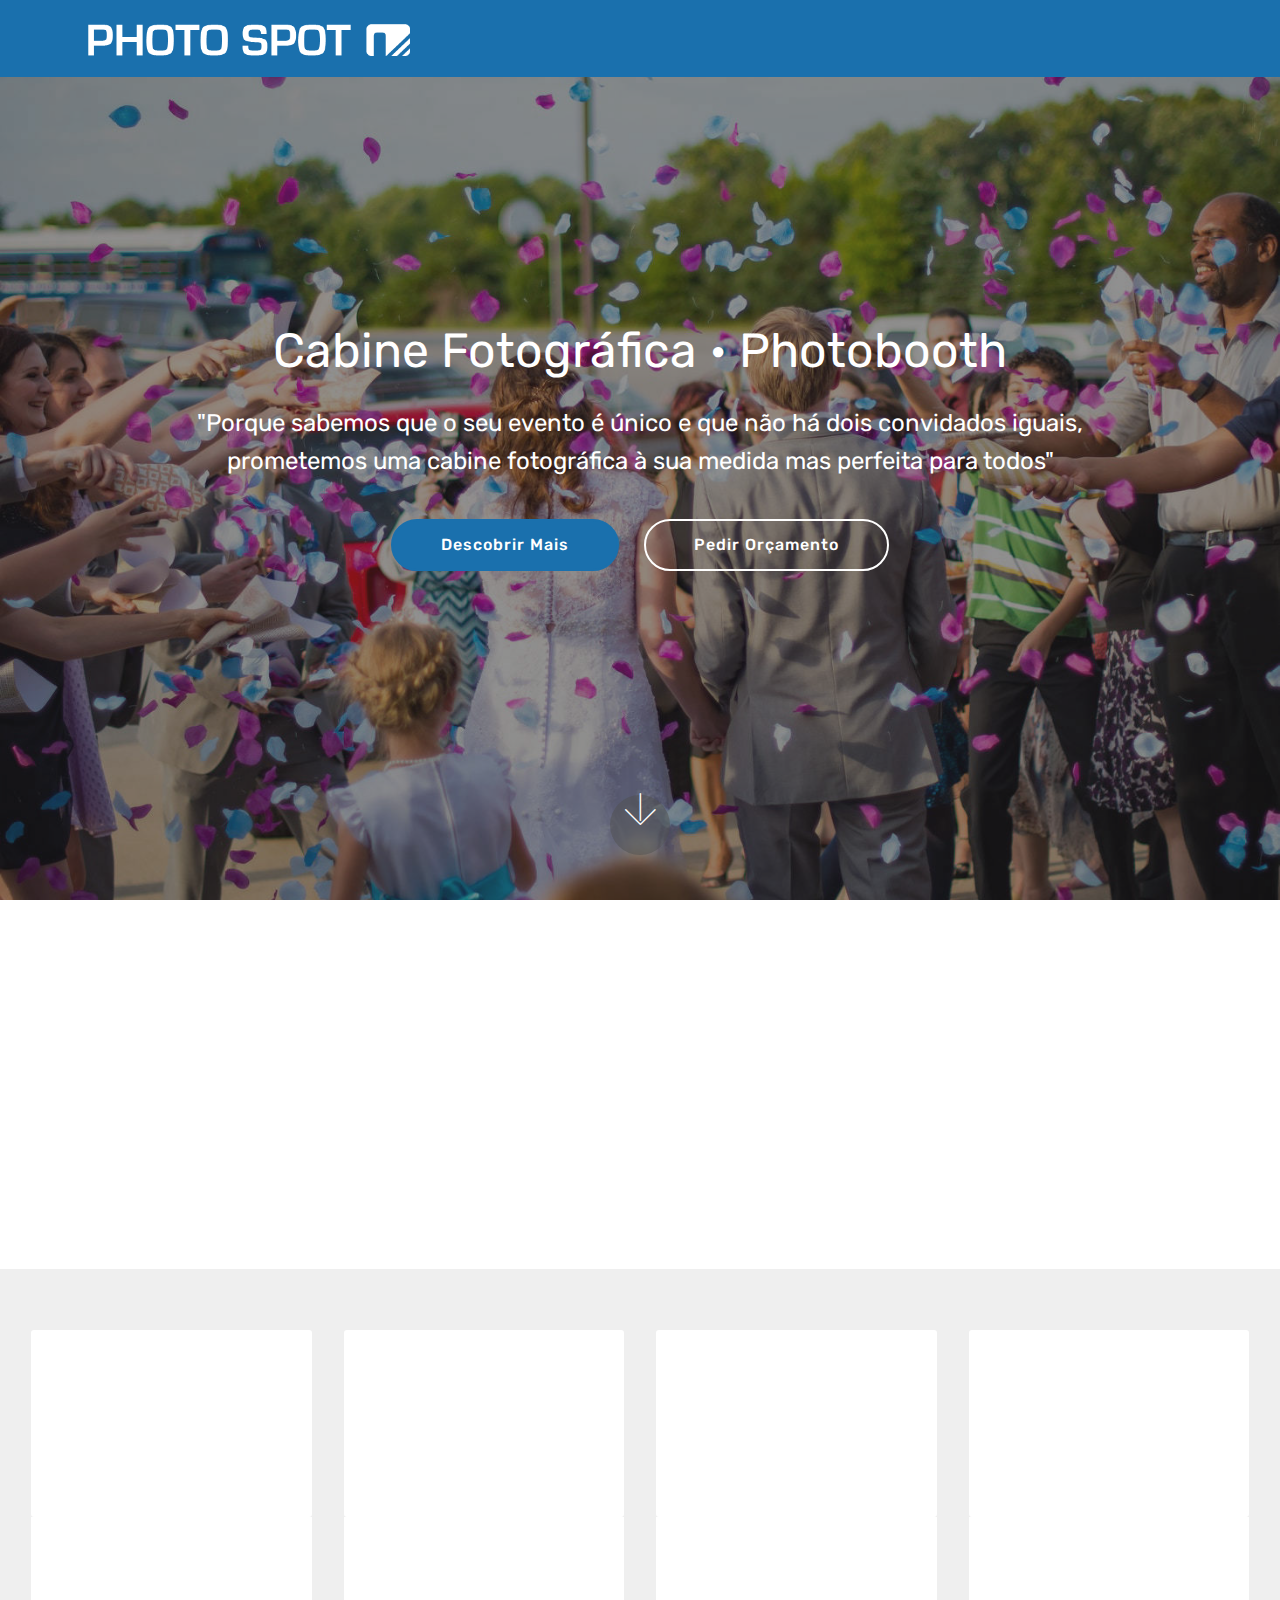
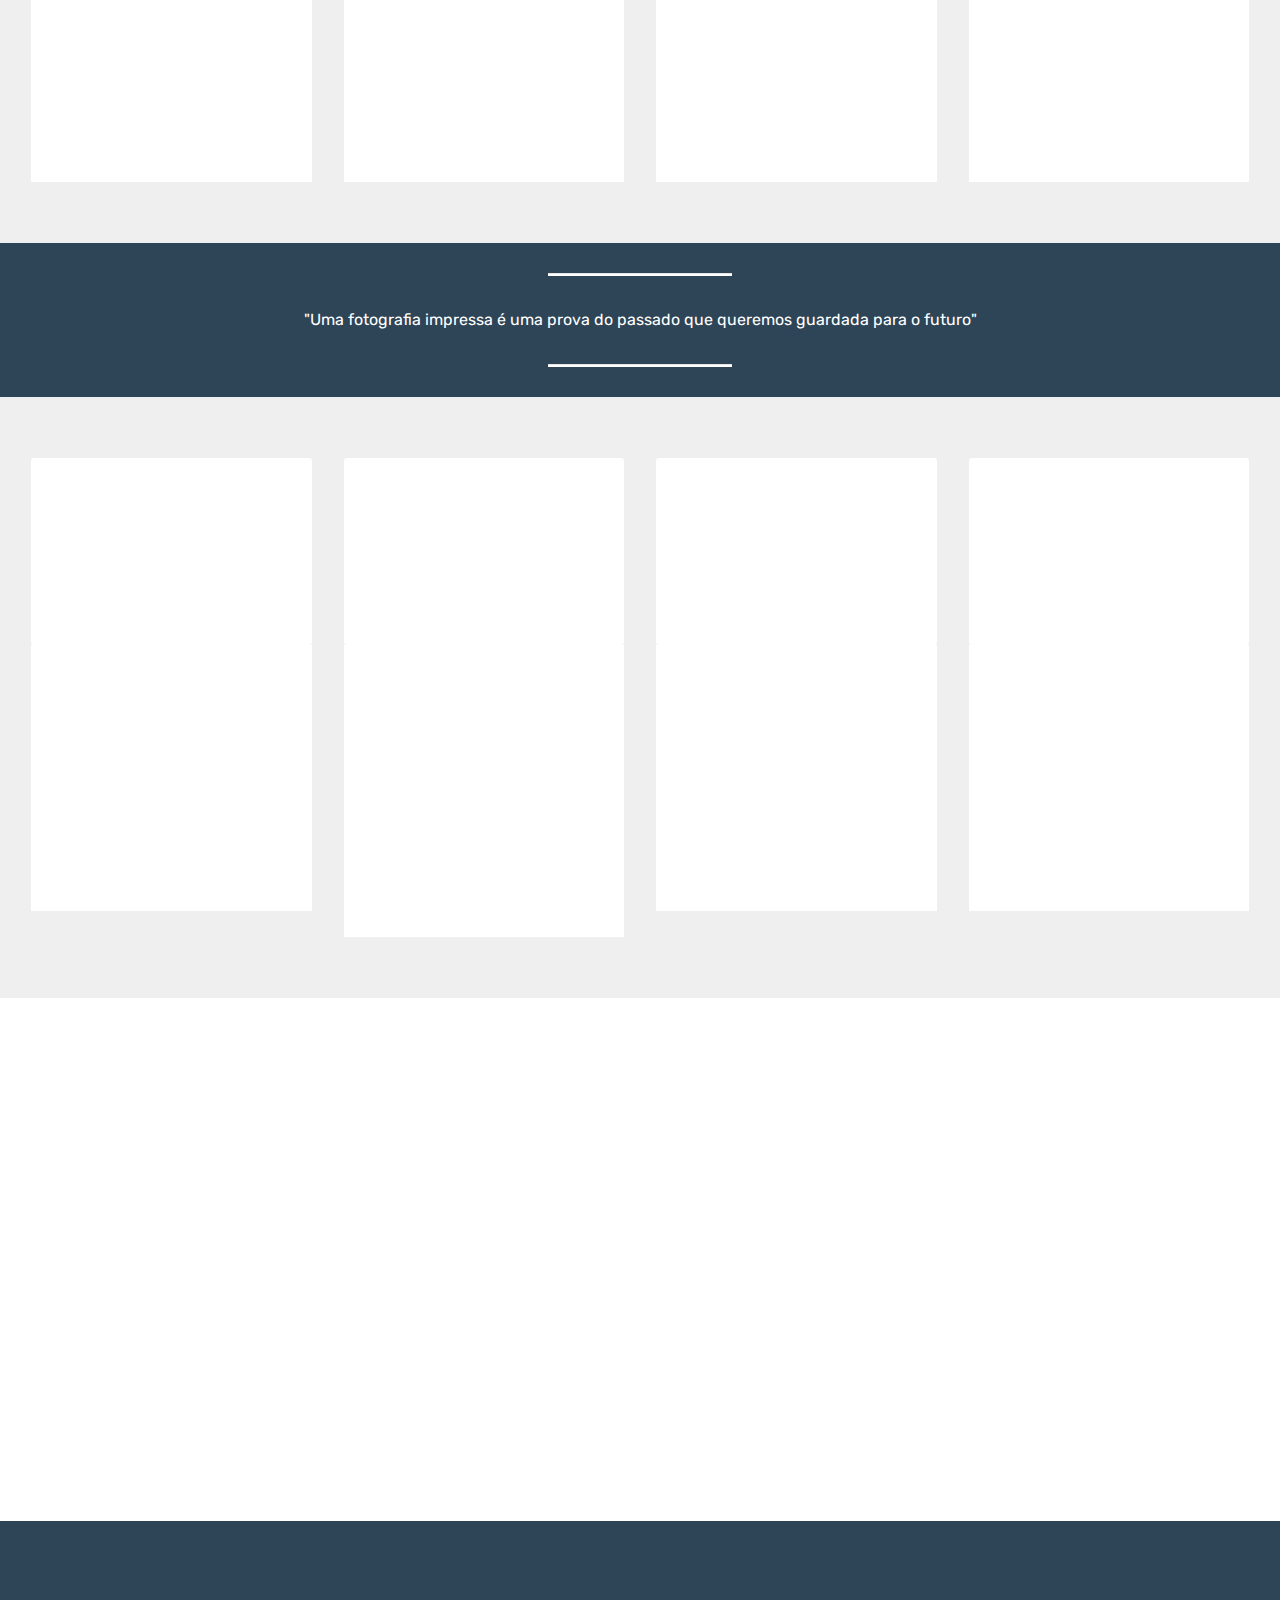
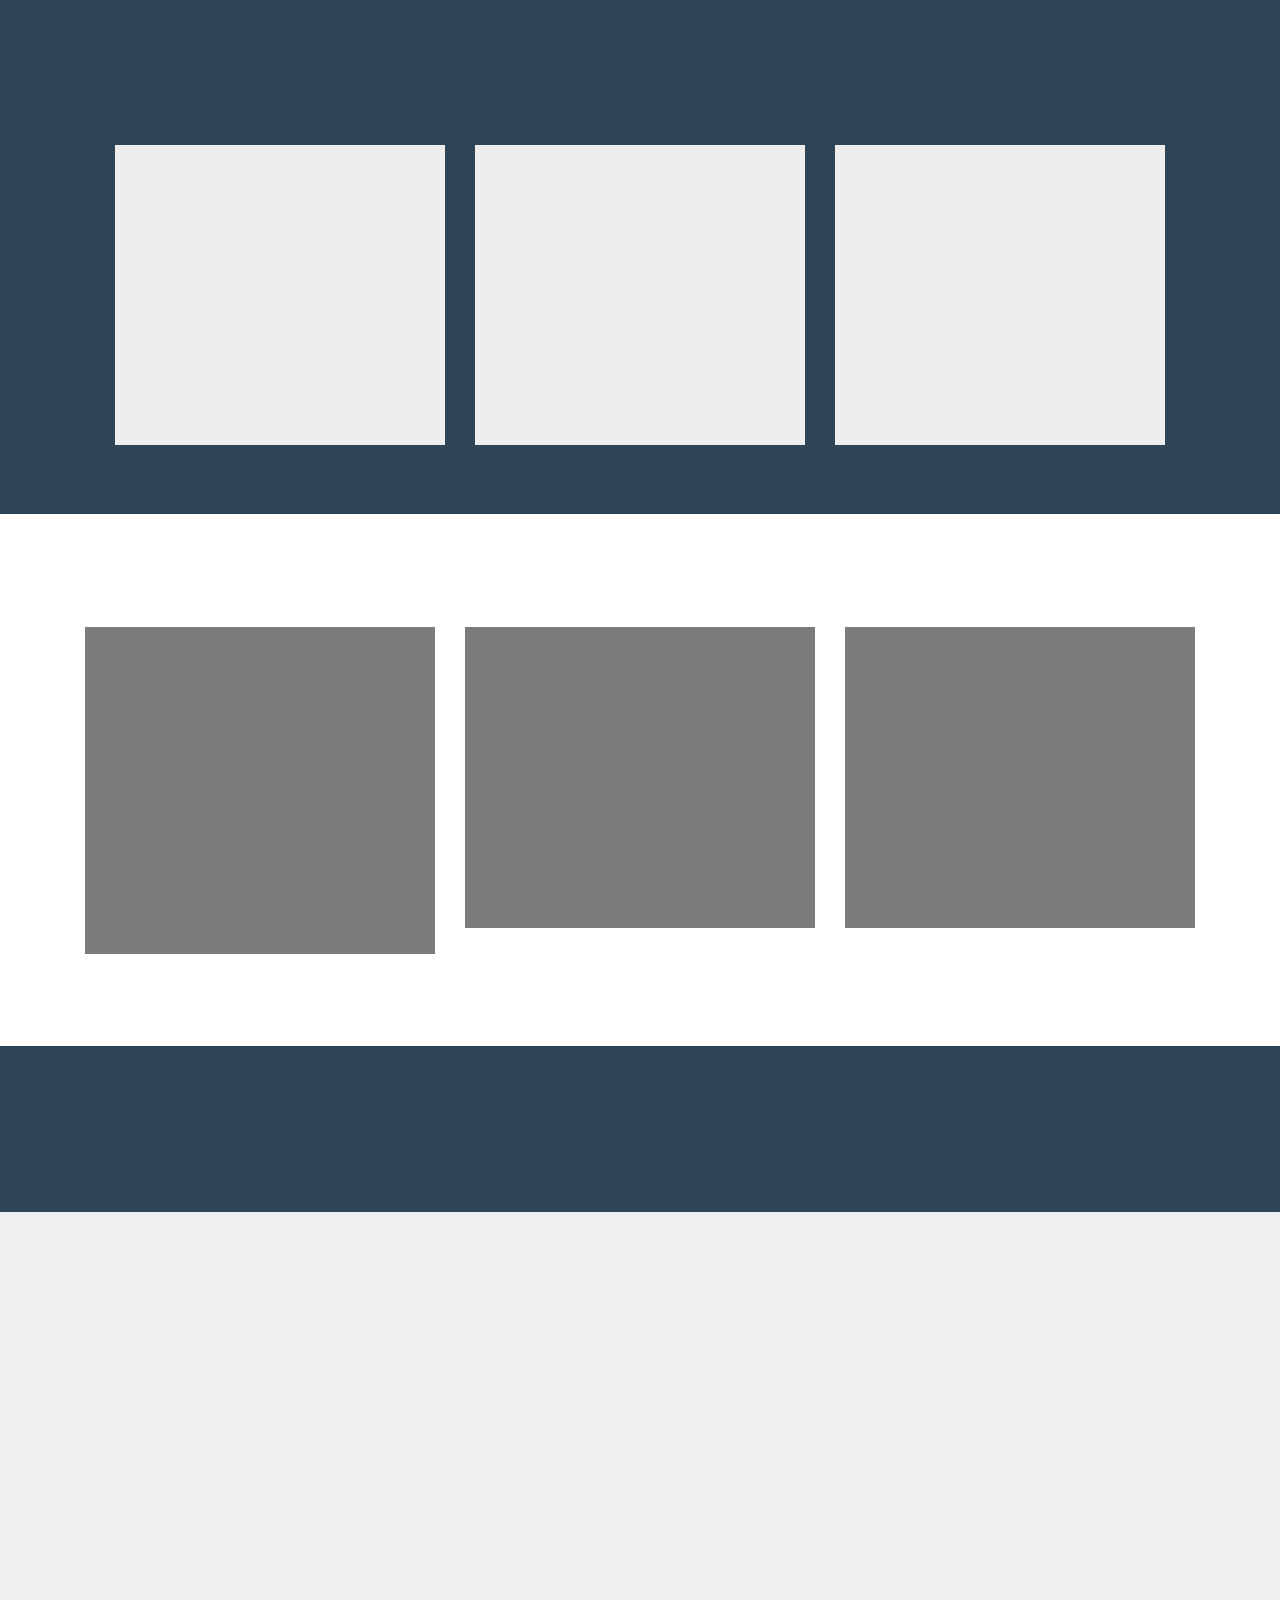
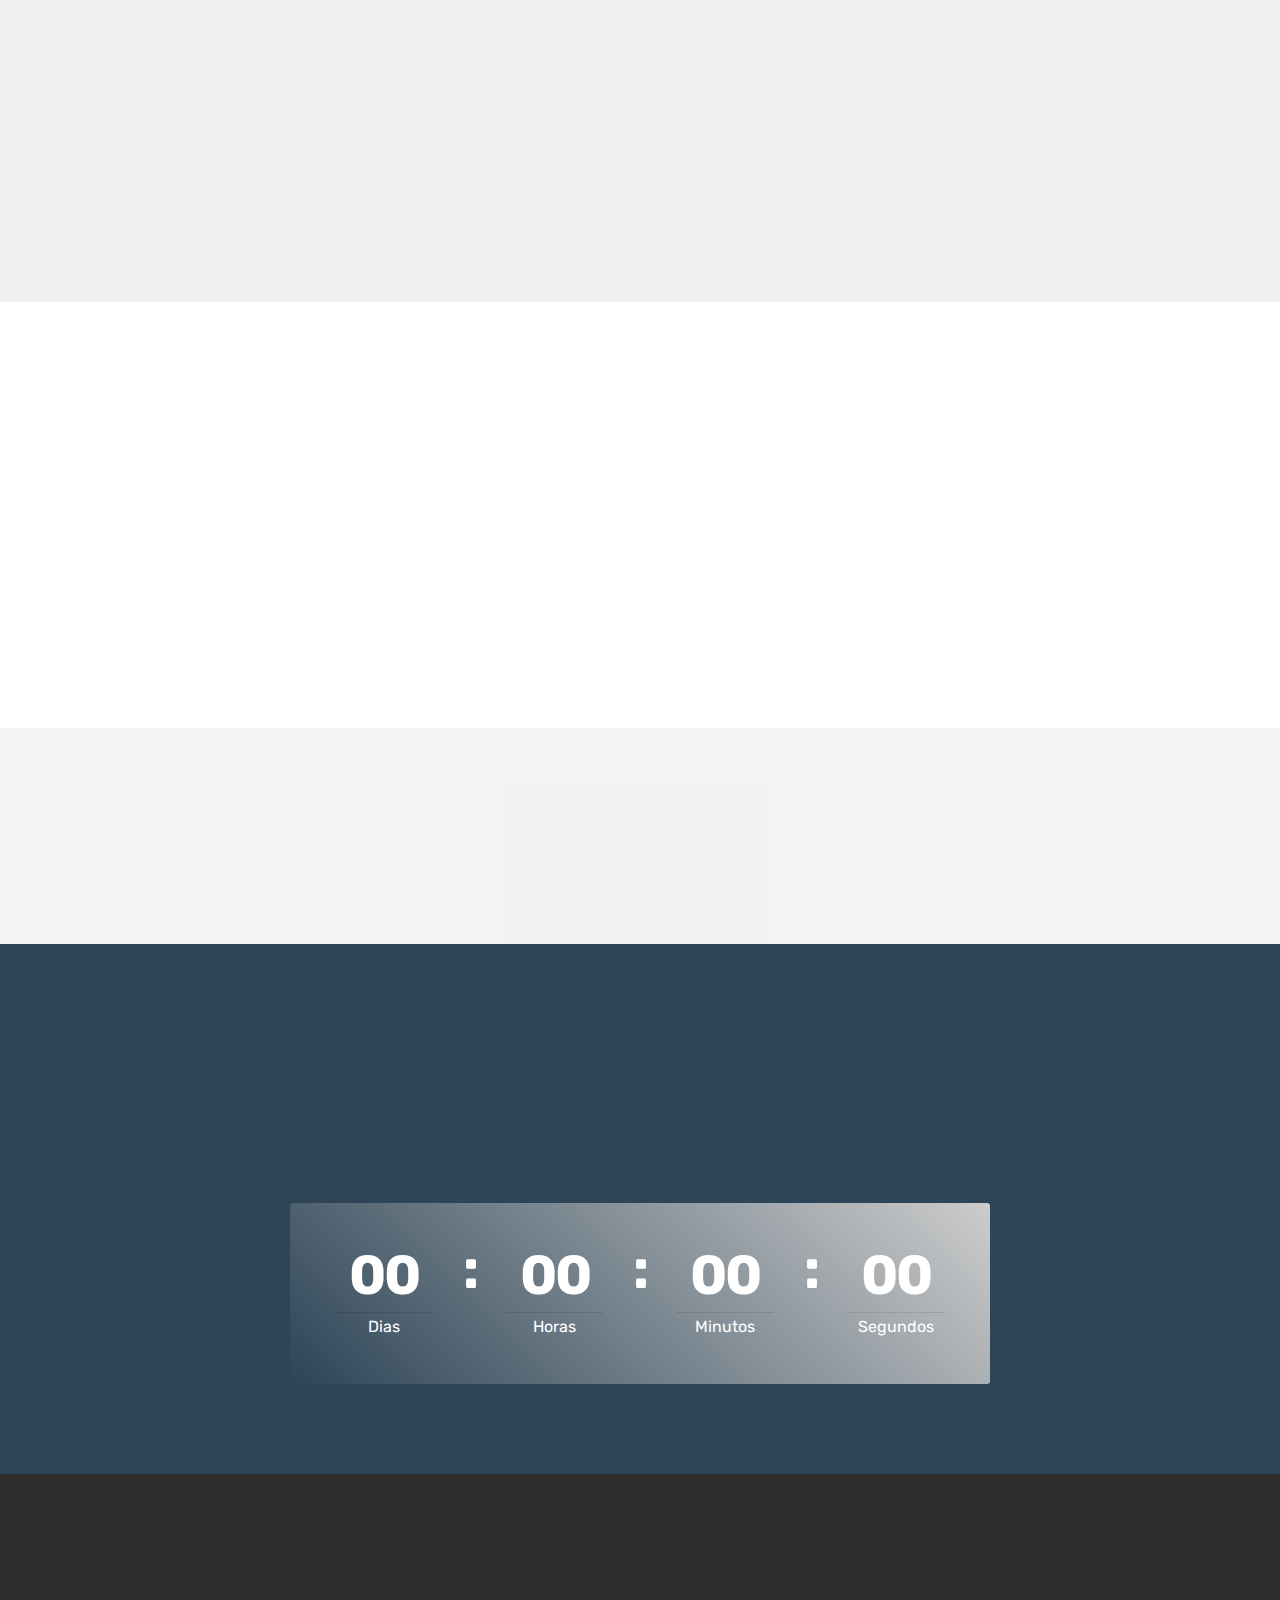
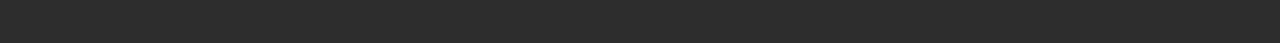
==== commit ebcabeac: "create github pages" ====
--- a/index.html
+++ b/index.html
@@ -73,7 +73,7 @@
     </nav>
 </section>
 
-<section class="engine"><a href="https://mobirise.info/n">simple website templates</a></section><section class="cid-qNSeE9RCmX mbr-fullscreen" id="header2-f">
+<section class="engine"><a href="https://mobirise.info/j">website templates</a></section><section class="cid-qNSeE9RCmX mbr-fullscreen" id="header2-f">
 
     
 
@@ -94,6 +94,352 @@
         <a href="#next">
             <i class="mbri-down mbr-iconfont"></i>
         </a>
+    </div>
+</section>
+
+<section class="cid-rGBelp0WW5" id="image2-1d">
+
+    
+
+    <figure class="mbr-figure">
+        <div class="image-block" style="width: 100%;">
+            <img src="assets/images/natalbanner-1844x531.jpg" alt="Mobirise" title="">
+            
+        </div>
+    </figure>
+</section>
+
+<section class="features17 cid-qNT582SOsR" id="features17-u">
+    
+    
+
+    
+    <div class="container-fluid">
+        <div class="media-container-row">
+            <div class="card p-3 col-12 col-md-6 col-lg-3">
+                <div class="card-wrapper">
+                    <div class="card-img">
+                        <img src="assets/images/fotografiasilimitadas0.5x-562x375.png" alt="Mobirise" title="">
+                    </div>
+                    <div class="card-box">
+                        <h4 class="card-title pb-3 mbr-fonts-style display-7">
+                            Fotografias ilimitadas</h4>
+                        <p class="mbr-text mbr-fonts-style display-7">Se a diversão não tem limites, as fotografias também não podem ter!<br>Tire <strong>todas as fotografias que quiser</strong>, como quiser, sempre que lhe apetecer.</p>
+                    </div>
+                </div>
+            </div>
+
+            <div class="card p-3 col-12 col-md-6 col-lg-3">
+                <div class="card-wrapper">
+                    <div class="card-img">
+                        <img src="assets/images/layoutp0.5x-562x375.png" alt="Mobirise" title="">
+                    </div>
+                    <div class="card-box">
+                        <h4 class="card-title pb-3 mbr-fonts-style display-7">
+                            Layout personalizado</h4>
+                        <p class="mbr-text mbr-fonts-style display-7">Incluímos a <strong>personalização</strong> das suas fotografias!<br>Escolha o design, faça-o ou peça-nos ajuda e tratamos de tudo por si.<br><br></p>
+                    </div>
+                </div>
+            </div>
+
+            <div class="card p-3 col-12 col-md-6 col-lg-3">
+                <div class="card-wrapper">
+                    <div class="card-img">
+                        <img src="assets/images/promotor0.5x-562x375.png" alt="Mobirise" title="">
+                    </div>
+                    <div class="card-box">
+                        <h4 class="card-title pb-3 mbr-fonts-style display-7">
+                            Acompanhamento técnico</h4>
+                        <p class="mbr-text mbr-fonts-style display-7">&nbsp;Com qualquer cabine terá o&nbsp;<strong>acompanhamento total de um nossos técnicos-promotores</strong>, até ao final do evento! Divirta-se que nós asseguramos o resto.
+                        </p>
+                    </div>
+                </div>
+            </div>
+
+            <div class="card p-3 col-12 col-md-6 col-lg-3">
+                <div class="card-wrapper">
+                    <div class="card-img">
+                        <img src="assets/images/acessorios0.5x-562x375.png" alt="Mobirise" title="">
+                    </div>
+                    <div class="card-box">
+                        <h4 class="card-title pb-3 mbr-fonts-style display-7">Acessórios incluídos</h4>
+                        <p class="mbr-text mbr-fonts-style display-7">
+                           Bigodes? Óculos? Chapéus? Não vai faltar nada!&nbsp;<strong>Terá SEMPRE</strong>&nbsp;acessórios para tornar as<strong> fotografias mais divertidas</strong>. Descubra ainda &nbsp;os nossos Kits adicionais!
+                        </p>
+                    </div>
+                </div>
+            </div>
+            
+            
+        </div>
+    </div>
+</section>
+
+<section class="mbr-section article content10 cid-qNStL77699" id="content10-m">
+    
+     
+
+    <div class="container">
+        <div class="inner-container" style="width: 66%;">
+            <hr class="line" style="width: 25%;">
+            <div class="section-text align-center mbr-white mbr-fonts-style display-7">"Uma fotografia impressa é uma prova do passado que queremos guardada para o futuro"</div>
+            <hr class="line" style="width: 25%;">
+        </div>
+    </div>
+</section>
+
+<section class="features17 cid-qNT8WPqdzj" id="features17-y">
+    
+    
+
+    
+    <div class="container-fluid">
+        <div class="media-container-row">
+            <div class="card p-3 col-12 col-md-6 col-lg-3">
+                <div class="card-wrapper">
+                    <div class="card-img">
+                        <img src="assets/images/backup0.5x-1-562x375.png" alt="Mobirise" title="">
+                    </div>
+                    <div class="card-box">
+                        <h4 class="card-title pb-3 mbr-fonts-style display-7">
+                            Backup digital</h4>
+                        <p class="mbr-text mbr-fonts-style display-7">
+                            Perdeu uma fotografia? Não se preocupe, vai receber um link, até 3 dias depois do evento, com a <strong>versão digital de todas as fotografias</strong> tiradas!</p>
+                    </div>
+                </div>
+            </div>
+
+            <div class="card p-3 col-12 col-md-6 col-lg-3">
+                <div class="card-wrapper">
+                    <div class="card-img">
+                        <img src="assets/images/pcabine0.5x-562x375.png" alt="Mobirise" title="">
+                    </div>
+                    <div class="card-box">
+                        <h4 class="card-title pb-3 mbr-fonts-style display-7">
+                            Personalização adicional</h4>
+                        <p class="mbr-text mbr-fonts-style display-7">
+                            Se quiser ter a sua cabine com um look diferente, fale connosco e conheça as opções disponíveis. Temos cabines com <a href="index.html#features15-10"><strong>looks únicos</strong></a> e fazemos até por encomenda!</p>
+                    </div>
+                </div>
+            </div>
+
+            <div class="card p-3 col-12 col-md-6 col-lg-3">
+                <div class="card-wrapper">
+                    <div class="card-img">
+                        <img src="assets/images/shipping0.5x-1-562x375.png" alt="Mobirise" title="">
+                    </div>
+                    <div class="card-box">
+                        <h4 class="card-title pb-3 mbr-fonts-style display-7">
+                            Logística assegurada</h4>
+                        <p class="mbr-text mbr-fonts-style display-7">Incluído em todos os orçamentos está sempre o <strong>transporte, montagem e desmontagem </strong>da cabine, fale connosco e descubra as condições especiais!</p>
+                    </div>
+                </div>
+            </div>
+
+            <div class="card p-3 col-12 col-md-6 col-lg-3">
+                <div class="card-wrapper">
+                    <div class="card-img">
+                        <img src="assets/images/semwebcam0.5x-1-562x375.png" alt="Mobirise" title="">
+                    </div>
+                    <div class="card-box">
+                        <h4 class="card-title pb-3 mbr-fonts-style display-7">
+                            Nada de webcams</h4>
+                        <p class="mbr-text mbr-fonts-style display-7">
+                           Apesar de dominarem o mercado, as webcams não têm a qualidade de uma máquina dslr. Por isso, só usamos o melhor possível, <strong>máquinas "a sério"</strong>, sempre!<br></p>
+                    </div>
+                </div>
+            </div>
+            
+            
+        </div>
+    </div>
+</section>
+
+<section class="cid-r2TgV6XIDv" id="image2-16">
+
+    
+
+    <figure class="mbr-figure">
+        <div class="image-block" style="width: 100%;">
+            <img src="assets/images/emlisboa-2560x1046.jpg" alt="Mobirise" title="">
+            
+        </div>
+    </figure>
+</section>
+
+<section class="features15 cid-qNTfcQOFRT" id="features15-10">
+
+    
+
+    
+    <div class="container">
+        <h2 class="mbr-section-title pb-3 align-center mbr-fonts-style display-2"><strong>
+            Exclusivo PhotoSpot</strong></h2>
+        <h3 class="mbr-section-subtitle display-5 align-center mbr-fonts-style display-7">A personalização do exterior da cabine, apesar de ser uma escolha habitual , está muitas vezes fora do alcance para quem procura opções acessíveis.<br>Por isso, remodelámos a cabine com <strong>3 looks adicionais,</strong>&nbsp;oferecendo a qualquer cliente a oportunidade de<strong> personalização a um custo mais reduzido</strong>!</h3>
+
+        <div class="media-container-row container pt-5 mt-2">
+
+            <div class="col-12 col-md-6 mb-4 col-lg-4">
+                <div class="card flip-card p-5 align-center">
+                    <div class="card-front card_cont">
+                        <img src="assets/images/green-600x600.png" alt="Mobirise" title="">
+                    </div>
+                    <div class="card_back card_cont">
+                        <h4 class="card-title display-5 py-2 mbr-fonts-style">
+                            GreenSpot</h4>
+                        <p class="mbr-text mbr-fonts-style display-7">
+                            Uma cabine com o exterior totalmente revestido de relva artifical, ideal para causas verdes.<br>Marque a diferença com este look mais <em>green </em>e chame ainda mais à atenção para o tema do seu evento!</p>
+                    </div>
+                </div>
+            </div>
+
+            <div class="col-12 col-md-6 mb-4 col-lg-4">
+                
+                <div class="card flip-card p-5 align-center">
+                    <div class="card-front card_cont">
+                        <img src="assets/images/cork-601x600.png" alt="Mobirise" title="">
+                    </div>
+                    <div class="card_back card_cont">
+                        <h4 class="card-title py-2 mbr-fonts-style display-5">
+                            CorkSpot</h4>
+                        <p class="mbr-text mbr-fonts-style display-7">Sustentável, ecológica e sobretudo muito original, também a cortiça pode estar presente no seu evento.<br>Marque a diferença com um look muito português, diferente e o preferido aos amantes do vinho!</p>
+                    </div>
+                </div>
+            </div>
+            
+            <div class="col-12 col-md-6 mb-4 col-lg-4">
+                <div class="card flip-card p-5 align-center">
+                    <div class="card-front card_cont">
+                        <img src="assets/images/glitter-1967767-960-720-960x640.jpg" alt="Mobirise" title="">
+                    </div>
+                    <div class="card_back card_cont">
+                        <h4 class="card-title py-2 mbr-fonts-style display-5">
+                            GlitterSpot</h4>
+                        <p class="mbr-text mbr-fonts-style display-7">Purpurinas! A nossa cabine também gosta de se <em>arranjar</em> para as festas, que tal uma chuva de brilhantes?<br>Marque a diferença com este look perfeito para festas onde tudo tem que brilhar, incluindo a sua cabine!</p>
+                    </div>
+                </div> 
+            </div>
+
+            
+        </div>
+</div></section>
+
+<section class="features13 cid-rGBZKr3vxE" id="features13-1j">
+
+    
+
+    
+    <div class="container">
+        <h2 class="mbr-section-title pb-3 mbr-fonts-style align-center display-5">Provavelmente também vai precisar de...</h2>
+
+        <div class="media-container-row">
+            <div class="card col-12 col-md-6 align-center col-lg-4">
+                <div class="card-wrap">
+                    <div class="card-img">
+                        <img src="assets/images/23417121-1856876104627095-5792235213698367488-n-894x699.jpg" alt="Mobirise" title="">
+                    </div>
+                    <div class="card-box p-5">
+                        <h4 class="card-title py-2 mbr-fonts-style align-center mbr-white display-5">
+                            Fotógrafos</h4>
+                        <p class="mbr-text mbr-fonts-style mbr-white display-7">Um evento sem uma reportagem profissional é coisa do passado!<br>A Photospot dispõe de fotógrafos com 10 anos de experiência na área, aproveite e assegure aqui os dois serviços a preços especiais!</p>
+                    </div>
+                </div>
+            </div>
+            <div class="card col-12 col-md-6 align-center col-lg-4">
+                <div class="card-wrap">
+                    <div class="card-img">
+                        <img src="assets/images/65547407-349411245729987-9021717227657058619-n-894x1048.jpeg" alt="Mobirise" title="">
+                    </div>
+                    <div class="card-box p-5">
+                        <h4 class="card-title py-2 mbr-fonts-style align-center mbr-white display-5">Activações de Marca</h4>
+                        <p class="mbr-text mbr-fonts-style mbr-white display-7">Nós tratamos de tudo, diga-nos o que tem em mente e descobrimos a melhor forma de fazer as coisas! Da concepção à produção, damos conta de fornecedores, meios e até equipa de promotoras(es).&nbsp;</p>
+                    </div>
+                </div>
+            </div>
+            <div class="card col-12 col-md-6 align-center col-lg-4">
+                <div class="card-wrap">
+                    <div class="card-img">
+                        <img src="assets/images/photo-1454165804606-c3d57bc86b40-894x597.jpg" alt="Mobirise" title="">
+                    </div>
+                    <div class="card-box p-5">
+                        <h4 class="card-title py-2 mbr-fonts-style align-center mbr-white display-5">Ideias!</h4>
+                        <p class="mbr-text mbr-fonts-style mbr-white display-7">Gostamos de inventar coisas e construir equipamentos, serviços ou produtos novos de raíz.<br>Se tem uma ideia guardada na gaveta mas não sabe onde começar, fale connosco!<br></p>
+                    </div>
+                </div>
+            </div>    
+        </div>
+    </div>
+</section>
+
+<section class="mbr-section info2 cid-rGBRahp0Z9" id="info2-1f">
+
+    
+
+    
+
+    <div class="container">
+        <div class="row main justify-content-center">
+            <div class="media-container-column col-12 col-lg-3 col-md-4">
+                <div class="mbr-section-btn align-left py-4"><a class="btn btn-success display-4" href="https://wa.me/351934693539/?text=Olá%21+Preciso+de+um+orçamento+urgente+para+um+dos+vossos+photobooth%2C+podem+ajudar-me%3F"><span class="socicon socicon-whatsapp mbr-iconfont mbr-iconfont-btn"></span>
+                    
+                    FALAR JÁ !</a></div>
+            </div>
+            <div class="media-container-column title col-12 col-lg-7 col-md-6">
+                <h2 class="align-right mbr-bold mbr-white pb-3 mbr-fonts-style display-7"><span style="font-weight: normal;">É urgente? Fale agora mesmo connosco via whatsapp!&nbsp;</span></h2>
+                <h3 class="mbr-section-subtitle align-right mbr-light mbr-white mbr-fonts-style display-7">O nosso responsável de reservas está quase sempre por perto.&nbsp;</h3>
+            </div>
+        </div>
+    </div>
+</section>
+
+<section class="mbr-section form1 cid-qNSpHPiKcm" id="form1-j">
+
+    
+
+    
+    <div class="container">
+        <div class="row justify-content-center">
+            <div class="title col-12 col-lg-8">
+                <h2 class="mbr-section-title align-center pb-3 mbr-fonts-style display-2">Pedido de Orçamento</h2>
+                <h3 class="mbr-section-subtitle align-center mbr-light pb-3 mbr-fonts-style display-7">Diga-nos o que quer, quando quer e onde quer, e um membro da nossa equipa irá acompanhar o seu processo de forma individual, dando-lhe o melhor orçamento e todas sugestões possíveis.&nbsp;<br><br>Está a um passo de transformar o seu evento em algo especial, vamos a isso?</h3>
+            </div>
+        </div>
+    </div>
+    <div class="container">
+        <div class="row justify-content-center">
+            <div class="media-container-column col-lg-8" data-form-type="formoid">
+                    <div data-form-alert="" hidden="">Obrigado! Vamos responder assim que virmos a sua mensagem!</div>
+            
+                    <form class="mbr-form" action="https://mobirise.com/" method="post" data-form-title="Mobirise Form"><input type="hidden" name="email" data-form-email="true" value="3rav6IgWAefjsa8QYO1hh9RqaBVKq6fiX/kWAxvCWDQ0rFVIelj/LSM60qAoZG7xgJjcFu7gJS17FLycHjL/FFT6MlBkr35V1ErW1hiPNltDU//cryg8diPGvBJPxboU">
+                        <div class="row row-sm-offset">
+                            <div class="col-md-4 multi-horizontal" data-for="name">
+                                <div class="form-group">
+                                    <label class="form-control-label mbr-fonts-style display-7" for="name-form1-j">Nome / Empresa</label>
+                                    <input type="text" class="form-control" name="name" data-form-field="Name" required="" id="name-form1-j">
+                                </div>
+                            </div>
+                            <div class="col-md-4 multi-horizontal" data-for="email">
+                                <div class="form-group">
+                                    <label class="form-control-label mbr-fonts-style display-7" for="email-form1-j">E-mail</label>
+                                    <input type="email" class="form-control" name="email" data-form-field="Email" required="" id="email-form1-j">
+                                </div>
+                            </div>
+                            <div class="col-md-4 multi-horizontal" data-for="phone">
+                                <div class="form-group">
+                                    <label class="form-control-label mbr-fonts-style display-7" for="phone-form1-j">Telefone (nós ligamos-lhe!)</label>
+                                    <input type="tel" class="form-control" name="phone" data-form-field="Phone" id="phone-form1-j">
+                                </div>
+                            </div>
+                        </div>
+                        <div class="form-group" data-for="message">
+                            <label class="form-control-label mbr-fonts-style display-7" for="message-form1-j">Mensagem ( Toda a informação é útil!)&nbsp;</label>
+                            <textarea type="text" class="form-control" name="message" rows="7" data-form-field="Message" id="message-form1-j"></textarea>
+                        </div>
+            
+                        <span class="input-group-btn"><button href="" type="submit" class="btn btn-primary btn-form display-4">Enviar pedido de orçamento</button></span>
+                    </form>
+            </div>
+        </div>
     </div>
 </section>
 
@@ -198,320 +544,7 @@
     </div>
 </section>
 
-<section class="features17 cid-qNT582SOsR" id="features17-u">
-    
-    
-
-    
-    <div class="container-fluid">
-        <div class="media-container-row">
-            <div class="card p-3 col-12 col-md-6 col-lg-3">
-                <div class="card-wrapper">
-                    <div class="card-img">
-                        <img src="assets/images/fotografiasilimitadas0.5x-562x375.png" alt="Mobirise" title="">
-                    </div>
-                    <div class="card-box">
-                        <h4 class="card-title pb-3 mbr-fonts-style display-7">
-                            Fotografias ilimitadas</h4>
-                        <p class="mbr-text mbr-fonts-style display-7">Se a diversão não tem limites, as fotografias também não podem ter!<br>Tire <strong>todas as fotografias que quiser</strong>, como quiser, sempre que lhe apetecer.</p>
-                    </div>
-                </div>
-            </div>
-
-            <div class="card p-3 col-12 col-md-6 col-lg-3">
-                <div class="card-wrapper">
-                    <div class="card-img">
-                        <img src="assets/images/layoutp0.5x-562x375.png" alt="Mobirise" title="">
-                    </div>
-                    <div class="card-box">
-                        <h4 class="card-title pb-3 mbr-fonts-style display-7">
-                            Layout personalizado</h4>
-                        <p class="mbr-text mbr-fonts-style display-7">Incluímos a <strong>personalização</strong> das suas fotografias!<br>Escolha o design, faça-o ou peça-nos ajuda e tratamos de tudo por si.<br><br></p>
-                    </div>
-                </div>
-            </div>
-
-            <div class="card p-3 col-12 col-md-6 col-lg-3">
-                <div class="card-wrapper">
-                    <div class="card-img">
-                        <img src="assets/images/promotor0.5x-562x375.png" alt="Mobirise" title="">
-                    </div>
-                    <div class="card-box">
-                        <h4 class="card-title pb-3 mbr-fonts-style display-7">
-                            Acompanhamento técnico</h4>
-                        <p class="mbr-text mbr-fonts-style display-7">&nbsp;Com qualquer cabine terá o&nbsp;<strong>acompanhamento total de um nossos técnicos-promotores</strong>, até ao final do evento! Divirta-se que nós asseguramos o resto.
-                        </p>
-                    </div>
-                </div>
-            </div>
-
-            <div class="card p-3 col-12 col-md-6 col-lg-3">
-                <div class="card-wrapper">
-                    <div class="card-img">
-                        <img src="assets/images/acessorios0.5x-562x375.png" alt="Mobirise" title="">
-                    </div>
-                    <div class="card-box">
-                        <h4 class="card-title pb-3 mbr-fonts-style display-7">Acessórios incluídos</h4>
-                        <p class="mbr-text mbr-fonts-style display-7">
-                           Bigodes? Óculos? Chapéus? Não vai faltar nada!&nbsp;<strong>Terá SEMPRE</strong>&nbsp;acessórios para tornar as<strong> fotografias mais divertidas</strong>. Descubra ainda &nbsp;os nossos Kits adicionais!
-                        </p>
-                    </div>
-                </div>
-            </div>
-            
-            
-        </div>
-    </div>
-</section>
-
-<section class="mbr-section article content10 cid-qNStL77699" id="content10-m">
-    
-     
-
-    <div class="container">
-        <div class="inner-container" style="width: 66%;">
-            <hr class="line" style="width: 25%;">
-            <div class="section-text align-center mbr-white mbr-fonts-style display-7">"Uma fotografia impressa é uma prova do passado que queremos guardada para o futuro"</div>
-            <hr class="line" style="width: 25%;">
-        </div>
-    </div>
-</section>
-
-<section class="features17 cid-qNT8WPqdzj" id="features17-y">
-    
-    
-
-    
-    <div class="container-fluid">
-        <div class="media-container-row">
-            <div class="card p-3 col-12 col-md-6 col-lg-3">
-                <div class="card-wrapper">
-                    <div class="card-img">
-                        <img src="assets/images/backup0.5x-1-562x375.png" alt="Mobirise" title="">
-                    </div>
-                    <div class="card-box">
-                        <h4 class="card-title pb-3 mbr-fonts-style display-7">
-                            Backup digital</h4>
-                        <p class="mbr-text mbr-fonts-style display-7">
-                            Perdeu uma fotografia? Não se preocupe, vai receber um link, até 3 dias depois do evento, com a <strong>versão digital de todas as fotografias</strong> tiradas!</p>
-                    </div>
-                </div>
-            </div>
-
-            <div class="card p-3 col-12 col-md-6 col-lg-3">
-                <div class="card-wrapper">
-                    <div class="card-img">
-                        <img src="assets/images/pcabine0.5x-562x375.png" alt="Mobirise" title="">
-                    </div>
-                    <div class="card-box">
-                        <h4 class="card-title pb-3 mbr-fonts-style display-7">
-                            Personalização adicional</h4>
-                        <p class="mbr-text mbr-fonts-style display-7">
-                            Se quiser ter a sua cabine com um look diferente, fale connosco e conheça as opções disponíveis. Temos cabines com <a href="index.html#features15-10"><strong>looks únicos</strong></a> e fazemos até por encomenda!</p>
-                    </div>
-                </div>
-            </div>
-
-            <div class="card p-3 col-12 col-md-6 col-lg-3">
-                <div class="card-wrapper">
-                    <div class="card-img">
-                        <img src="assets/images/shipping0.5x-1-562x375.png" alt="Mobirise" title="">
-                    </div>
-                    <div class="card-box">
-                        <h4 class="card-title pb-3 mbr-fonts-style display-7">
-                            Logística assegurada</h4>
-                        <p class="mbr-text mbr-fonts-style display-7">Incluído em todos os orçamentos está sempre o <strong>transporte, montagem e desmontagem </strong>da cabine, fale connosco e descubra as condições especiais!</p>
-                    </div>
-                </div>
-            </div>
-
-            <div class="card p-3 col-12 col-md-6 col-lg-3">
-                <div class="card-wrapper">
-                    <div class="card-img">
-                        <img src="assets/images/semwebcam0.5x-1-562x375.png" alt="Mobirise" title="">
-                    </div>
-                    <div class="card-box">
-                        <h4 class="card-title pb-3 mbr-fonts-style display-7">
-                            Nada de webcams</h4>
-                        <p class="mbr-text mbr-fonts-style display-7">
-                           Apesar de dominarem o mercado, as webcams não têm a qualidade de uma máquina dslr. Por isso, só usamos o melhor possível, <strong>máquinas "a sério"</strong>, sempre!<br></p>
-                    </div>
-                </div>
-            </div>
-            
-            
-        </div>
-    </div>
-</section>
-
-<section class="cid-r2TgV6XIDv" id="image2-16">
-
-    
-
-    <figure class="mbr-figure">
-        <div class="image-block" style="width: 100%;">
-            <img src="assets/images/emlisboa-2560x1046.jpg" alt="Mobirise" title="">
-            
-        </div>
-    </figure>
-</section>
-
-<section class="features15 cid-qNTfcQOFRT" id="features15-10">
-
-    
-
-    
-    <div class="container">
-        <h2 class="mbr-section-title pb-3 align-center mbr-fonts-style display-2"><strong>
-            Exclusivo PhotoSpot</strong></h2>
-        <h3 class="mbr-section-subtitle display-5 align-center mbr-fonts-style display-7">A personalização do exterior da cabine, apesar de ser uma escolha habitual , está muitas vezes fora do alcance para quem procura opções acessíveis.<br>Por isso, remodelámos a cabine com <strong>3 looks adicionais,</strong>&nbsp;oferecendo a qualquer cliente a oportunidade de<strong> personalização a um custo mais reduzido</strong>!</h3>
-
-        <div class="media-container-row container pt-5 mt-2">
-
-            <div class="col-12 col-md-6 mb-4 col-lg-4">
-                <div class="card flip-card p-5 align-center">
-                    <div class="card-front card_cont">
-                        <img src="assets/images/green-600x600.png" alt="Mobirise" title="">
-                    </div>
-                    <div class="card_back card_cont">
-                        <h4 class="card-title display-5 py-2 mbr-fonts-style">
-                            GreenSpot</h4>
-                        <p class="mbr-text mbr-fonts-style display-7">
-                            Uma cabine com o exterior totalmente revestido de relva artifical, ideal para causas verdes.<br>Marque a diferença com este look mais <em>green </em>e chame ainda mais à atenção para o tema do seu evento!</p>
-                    </div>
-                </div>
-            </div>
-
-            <div class="col-12 col-md-6 mb-4 col-lg-4">
-                
-                <div class="card flip-card p-5 align-center">
-                    <div class="card-front card_cont">
-                        <img src="assets/images/cork-601x600.png" alt="Mobirise" title="">
-                    </div>
-                    <div class="card_back card_cont">
-                        <h4 class="card-title py-2 mbr-fonts-style display-5">
-                            CorkSpot</h4>
-                        <p class="mbr-text mbr-fonts-style display-7">Sustentável, ecológica e sobretudo muito original, também a cortiça pode estar presente no seu evento.<br>Marque a diferença com um look muito português, diferente e o preferido aos amantes do vinho!</p>
-                    </div>
-                </div>
-            </div>
-            
-            <div class="col-12 col-md-6 mb-4 col-lg-4">
-                <div class="card flip-card p-5 align-center">
-                    <div class="card-front card_cont">
-                        <img src="assets/images/glitter-1967767-960-720-960x640.jpg" alt="Mobirise" title="">
-                    </div>
-                    <div class="card_back card_cont">
-                        <h4 class="card-title py-2 mbr-fonts-style display-5">
-                            GlitterSpot</h4>
-                        <p class="mbr-text mbr-fonts-style display-7">Purpurinas! A nossa cabine também gosta de se <em>arranjar</em> para as festas, que tal uma chuva de brilhantes?<br>Marque a diferença com este look perfeito para festas onde tudo tem que brilhar, incluindo a sua cabine!</p>
-                    </div>
-                </div> 
-            </div>
-
-            
-        </div>
-</div></section>
-
-<section class="countdown2 cid-rGAWYbUWoN" id="countdown2-1b">
-
-    
-
-    
-
-    <div class="container">
-        <h2 class="mbr-section-title pb-3 align-center mbr-fonts-style display-2">Estamos a preparar uma coisa épica!</h2>
-        <h3 class="mbr-section-subtitle align-center mbr-fonts-style display-5">Como gostamos de inovar, vamos alargar a família Photospot em breve, fique atenta(o)!</h3>
-    </div>
-    <div class="container pt-5 mt-2">
-        <div class=" countdown-cont align-center p-4">
-            
-            <div class="countdown align-center py-2" data-due-date="2019/12/04">
-            </div>
-            <div class="daysCountdown" title="Dias"></div>
-            <div class="hoursCountdown" title="Horas"></div>
-            <div class="minutesCountdown" title="Minutos"></div>
-            <div class="secondsCountdown" title="Segundos"></div>
-            
-        </div>
-
-        
-    </div>
-</section>
-
-<section class="mbr-section form1 cid-qNSpHPiKcm" id="form1-j">
-
-    
-
-    
-    <div class="container">
-        <div class="row justify-content-center">
-            <div class="title col-12 col-lg-8">
-                <h2 class="mbr-section-title align-center pb-3 mbr-fonts-style display-2">Pedido de Orçamento</h2>
-                <h3 class="mbr-section-subtitle align-center mbr-light pb-3 mbr-fonts-style display-7">Diga-nos o que quer, quando quer e onde quer, e um membro da nossa equipa irá acompanhar o seu processo de forma individual, dando-lhe o melhor orçamento e todas sugestões possíveis.&nbsp;<br><br>Está a um passo de transformar o seu evento em algo especial, vamos a isso?</h3>
-            </div>
-        </div>
-    </div>
-    <div class="container">
-        <div class="row justify-content-center">
-            <div class="media-container-column col-lg-8" data-form-type="formoid">
-                    <div data-form-alert="" hidden="">Obrigado! Vamos responder assim que virmos a sua mensagem!</div>
-            
-                    <form class="mbr-form" action="https://mobirise.com/" method="post" data-form-title="Mobirise Form"><input type="hidden" name="email" data-form-email="true" value="Q8LU3XC8B7gmtlxK5djyWk+8rpbPyJdbhdA3oOIH+taQiq4/AL70jEn0R84KnN55Ww2JqGLVjuEe/486zkE4kWPxZ83QMXVdUz7Rc9g/7kBfZRATR5b4ZokiuXW8O922">
-                        <div class="row row-sm-offset">
-                            <div class="col-md-4 multi-horizontal" data-for="name">
-                                <div class="form-group">
-                                    <label class="form-control-label mbr-fonts-style display-7" for="name-form1-j">Nome / Empresa</label>
-                                    <input type="text" class="form-control" name="name" data-form-field="Name" required="" id="name-form1-j">
-                                </div>
-                            </div>
-                            <div class="col-md-4 multi-horizontal" data-for="email">
-                                <div class="form-group">
-                                    <label class="form-control-label mbr-fonts-style display-7" for="email-form1-j">E-mail</label>
-                                    <input type="email" class="form-control" name="email" data-form-field="Email" required="" id="email-form1-j">
-                                </div>
-                            </div>
-                            <div class="col-md-4 multi-horizontal" data-for="phone">
-                                <div class="form-group">
-                                    <label class="form-control-label mbr-fonts-style display-7" for="phone-form1-j">Telefone (nós ligamos-lhe!)</label>
-                                    <input type="tel" class="form-control" name="phone" data-form-field="Phone" id="phone-form1-j">
-                                </div>
-                            </div>
-                        </div>
-                        <div class="form-group" data-for="message">
-                            <label class="form-control-label mbr-fonts-style display-7" for="message-form1-j">Mensagem ( Toda a informação é útil!)&nbsp;</label>
-                            <textarea type="text" class="form-control" name="message" rows="7" data-form-field="Message" id="message-form1-j"></textarea>
-                        </div>
-            
-                        <span class="input-group-btn"><button href="" type="submit" class="btn btn-primary btn-form display-4">Enviar pedido de orçamento</button></span>
-                    </form>
-            </div>
-        </div>
-    </div>
-</section>
-
-<section class="mbr-section info2 cid-rcqwXixPTf" id="info2-1a">
-
-    
-
-    
-
-    <div class="container">
-        <div class="row main justify-content-center">
-            <div class="media-container-column col-12 col-lg-3 col-md-4">
-                <div class="mbr-section-btn align-left py-4"><a class="btn btn-success display-4" href="https://wa.me/351917542103/?text=Ol%C3%A1%21+Preciso+de+um+or%C3%A7amento+urgente+para+um+dos+vossos+photobooth%2C+podem+ajudar-me%3F"><span class="socicon socicon-whatsapp mbr-iconfont mbr-iconfont-btn"></span>
-                    
-                    FALAR JÁ !</a></div>
-            </div>
-            <div class="media-container-column title col-12 col-lg-7 col-md-6">
-                <h2 class="align-right mbr-bold mbr-white pb-3 mbr-fonts-style display-7"><span style="font-weight: normal;">É urgente? Fale agora mesmo connosco via whatsapp!&nbsp;</span></h2>
-                <h3 class="mbr-section-subtitle align-right mbr-light mbr-white mbr-fonts-style display-7">O nosso responsável de reservas está quase sempre por perto.&nbsp;</h3>
-            </div>
-        </div>
-    </div>
-</section>
-
-<section class="mbr-instagram-feed" data-rows="2" data-per-row-slider="" data-spacing="6" data-full-width="true" data-token="5797493941.727bfe1.99bc3c9304da4c128b840680bb232fa2" data-per-row-grid="8" id="instagram-feed-block-17" data-rv-view="274" style="background-color: rgb(193, 193, 193); padding-top: 40px; padding-bottom: 40px;">
+<section class="mbr-instagram-feed" data-rows="2" data-per-row-slider="" data-spacing="6" data-full-width="true" data-token="5797493941.727bfe1.99bc3c9304da4c128b840680bb232fa2" data-per-row-grid="8" id="instagram-feed-block-17" data-rv-view="458" style="background-color: rgb(193, 193, 193); padding-top: 40px; padding-bottom: 40px;">
     
     <div class="container container_toggle">
         <div class="row">
@@ -523,6 +556,32 @@
                 </div>
             </div>
         </div>
+    </div>
+</section>
+
+<section class="countdown2 cid-rGAWYbUWoN" id="countdown2-1b">
+
+    
+
+    
+
+    <div class="container">
+        <h2 class="mbr-section-title pb-3 align-center mbr-fonts-style display-2">Estamos a preparar uma coisa épica!</h2>
+        <h3 class="mbr-section-subtitle align-center mbr-fonts-style display-5">Como gostamos de inovar, vamos alargar a família Photospot em breve, fique atenta(o)!</h3>
+    </div>
+    <div class="container pt-5 mt-2">
+        <div class=" countdown-cont align-center p-4">
+            
+            <div class="countdown align-center py-2" data-due-date="2019/12/04">
+            </div>
+            <div class="daysCountdown" title="Dias"></div>
+            <div class="hoursCountdown" title="Horas"></div>
+            <div class="minutesCountdown" title="Minutos"></div>
+            <div class="secondsCountdown" title="Segundos"></div>
+            
+        </div>
+
+        
     </div>
 </section>
 
@@ -581,9 +640,9 @@
   <script src="assets/cookies-alert-plugin/cookies-alert-core.js"></script>
   <script src="assets/cookies-alert-plugin/cookies-alert-script.js"></script>
   <script src="assets/viewportchecker/jquery.viewportchecker.js"></script>
+  <script src="assets/mbr-flip-card/mbr-flip-card.js"></script>
   <script src="assets/bootstrapcarouselswipe/bootstrap-carousel-swipe.js"></script>
   <script src="assets/mbr-clients-slider/mbr-clients-slider.js"></script>
-  <script src="assets/mbr-flip-card/mbr-flip-card.js"></script>
   <script src="assets/countdown/jquery.countdown.min.js"></script>
   <script src="assets/tether/tether.min.js"></script>
   <script src="assets/index.js"></script>
--- a/assets/mobirise/css/mbr-additional.css
+++ b/assets/mobirise/css/mbr-additional.css
@@ -1104,212 +1104,28 @@
 .cid-qNSeE9RCmX SPAN {
   color: #ffffff;
 }
-.cid-rcqjRgBBPR {
-  padding-top: 45px;
-  padding-bottom: 30px;
-  background-color: #ffffff;
-}
-.cid-rcqjRgBBPR .carousel-control {
-  background: #000;
-}
-.cid-rcqjRgBBPR .mbr-section-subtitle {
-  color: #767676;
-}
-.cid-rcqjRgBBPR .carousel-item {
-  -webkit-justify-content: center;
-  justify-content: center;
-}
-.cid-rcqjRgBBPR .carousel-item .media-container-row {
-  -webkit-flex-grow: 1;
-  flex-grow: 1;
-}
-.cid-rcqjRgBBPR .carousel-item .wrap-img {
-  text-align: center;
-}
-.cid-rcqjRgBBPR .carousel-item .wrap-img img {
-  max-height: 150px;
-  width: auto;
-  max-width: 100%;
-}
-.cid-rcqjRgBBPR .carousel-controls {
-  display: flex;
-  -webkit-justify-content: center;
-  justify-content: center;
-}
-.cid-rcqjRgBBPR .carousel-controls .carousel-control {
-  background: #000;
-  border-radius: 50%;
-  position: static;
-  width: 40px;
-  height: 40px;
-  margin-top: 2rem;
-  border-width: 1px;
-}
-.cid-rcqjRgBBPR .carousel-controls .carousel-control.carousel-control-prev {
-  left: auto;
-  margin-right: 20px;
-  margin-left: 0;
-}
-.cid-rcqjRgBBPR .carousel-controls .carousel-control.carousel-control-next {
-  right: auto;
-  margin-right: 0;
-}
-.cid-rcqjRgBBPR .carousel-controls .carousel-control .mbr-iconfont {
-  font-size: 1rem;
-}
-.cid-rcqjRgBBPR .cloneditem-1,
-.cid-rcqjRgBBPR .cloneditem-2,
-.cid-rcqjRgBBPR .cloneditem-3,
-.cid-rcqjRgBBPR .cloneditem-4,
-.cid-rcqjRgBBPR .cloneditem-5 {
-  display: none;
-}
-.cid-rcqjRgBBPR .col-lg-15 {
-  -webkit-box-flex: 0;
-  -ms-flex: 0 0 100%;
-  -webkit-flex: 0 0 100%;
-  flex: 0 0 100%;
-  max-width: 100%;
+.cid-rGBelp0WW5 {
+  background: #ffffff;
+}
+.cid-rGBelp0WW5 .image-block {
+  margin: auto;
+  width: 100% !important;
+}
+.cid-rGBelp0WW5 .mbr-figure {
+  margin: 0 auto;
+}
+.cid-rGBelp0WW5 figcaption {
   position: relative;
-  min-height: 1px;
-  padding-right: 10px;
-  padding-left: 10px;
+}
+.cid-rGBelp0WW5 figcaption div {
+  position: absolute;
+  bottom: 0;
   width: 100%;
 }
-@media (min-width: 992px) {
-  .cid-rcqjRgBBPR .col-lg-15 {
-    -ms-flex: 0 0 20%;
-    -webkit-flex: 0 0 20%;
-    flex: 0 0 20%;
-    max-width: 20%;
-    width: 20%;
-  }
-  .cid-rcqjRgBBPR .carousel-inner.slides2 > .carousel-item.active.carousel-item-right,
-  .cid-rcqjRgBBPR .carousel-inner.slides2 > .carousel-item.carousel-item-next {
-    left: 0;
-    -webkit-transform: translate3d(50%, 0, 0);
-    transform: translate3d(50%, 0, 0);
-  }
-  .cid-rcqjRgBBPR .carousel-inner.slides2 > .carousel-item.active.carousel-item-left,
-  .cid-rcqjRgBBPR .carousel-inner.slides2 > .carousel-item.carousel-item-prev {
-    left: 0;
-    -webkit-transform: translate3d(-50%, 0, 0);
-    transform: translate3d(-50%, 0, 0);
-  }
-  .cid-rcqjRgBBPR .carousel-inner.slides2 > .carousel-item.carousel-item-left,
-  .cid-rcqjRgBBPR .carousel-inner.slides2 > .carousel-item.carousel-item-prev.carousel-item-right,
-  .cid-rcqjRgBBPR .carousel-inner.slides2 > .carousel-item.active {
-    left: 0;
-    -webkit-transform: translate3d(0, 0, 0);
-    transform: translate3d(0, 0, 0);
-  }
-  .cid-rcqjRgBBPR .carousel-inner.slides2 .cloneditem-1,
-  .cid-rcqjRgBBPR .carousel-inner.slides2 .cloneditem-2,
-  .cid-rcqjRgBBPR .carousel-inner.slides2 .cloneditem-3 {
-    display: block;
-  }
-  .cid-rcqjRgBBPR .carousel-inner.slides3 > .carousel-item.active.carousel-item-right,
-  .cid-rcqjRgBBPR .carousel-inner.slides3 > .carousel-item.carousel-item-next {
-    left: 0;
-    -webkit-transform: translate3d(33.333333%, 0, 0);
-    transform: translate3d(33.333333%, 0, 0);
-  }
-  .cid-rcqjRgBBPR .carousel-inner.slides3 > .carousel-item.active.carousel-item-left,
-  .cid-rcqjRgBBPR .carousel-inner.slides3 > .carousel-item.carousel-item-prev {
-    left: 0;
-    -webkit-transform: translate3d(-33.333333%, 0, 0);
-    transform: translate3d(-33.333333%, 0, 0);
-  }
-  .cid-rcqjRgBBPR .carousel-inner.slides3 > .carousel-item.carousel-item-left,
-  .cid-rcqjRgBBPR .carousel-inner.slides3 > .carousel-item.carousel-item-prev.carousel-item-right,
-  .cid-rcqjRgBBPR .carousel-inner.slides3 > .carousel-item.active {
-    left: 0;
-    -webkit-transform: translate3d(0, 0, 0);
-    transform: translate3d(0, 0, 0);
-  }
-  .cid-rcqjRgBBPR .carousel-inner.slides3 .cloneditem-1,
-  .cid-rcqjRgBBPR .carousel-inner.slides3 .cloneditem-2,
-  .cid-rcqjRgBBPR .carousel-inner.slides3 .cloneditem-3 {
-    display: block;
-  }
-  .cid-rcqjRgBBPR .carousel-inner.slides4 > .carousel-item.active.carousel-item-right,
-  .cid-rcqjRgBBPR .carousel-inner.slides4 > .carousel-item.carousel-item-next {
-    left: 0;
-    -webkit-transform: translate3d(25%, 0, 0);
-    transform: translate3d(25%, 0, 0);
-  }
-  .cid-rcqjRgBBPR .carousel-inner.slides4 > .carousel-item.active.carousel-item-left,
-  .cid-rcqjRgBBPR .carousel-inner.slides4 > .carousel-item.carousel-item-prev {
-    left: 0;
-    -webkit-transform: translate3d(-25%, 0, 0);
-    transform: translate3d(-25%, 0, 0);
-  }
-  .cid-rcqjRgBBPR .carousel-inner.slides4 > .carousel-item.carousel-item-left,
-  .cid-rcqjRgBBPR .carousel-inner.slides4 > .carousel-item.carousel-item-prev.carousel-item-right,
-  .cid-rcqjRgBBPR .carousel-inner.slides4 > .carousel-item.active {
-    left: 0;
-    -webkit-transform: translate3d(0, 0, 0);
-    transform: translate3d(0, 0, 0);
-  }
-  .cid-rcqjRgBBPR .carousel-inner.slides4 .cloneditem-1,
-  .cid-rcqjRgBBPR .carousel-inner.slides4 .cloneditem-2,
-  .cid-rcqjRgBBPR .carousel-inner.slides4 .cloneditem-3 {
-    display: block;
-  }
-  .cid-rcqjRgBBPR .carousel-inner.slides5 > .carousel-item.active.carousel-item-right,
-  .cid-rcqjRgBBPR .carousel-inner.slides5 > .carousel-item.carousel-item-next {
-    left: 0;
-    -webkit-transform: translate3d(20%, 0, 0);
-    transform: translate3d(20%, 0, 0);
-  }
-  .cid-rcqjRgBBPR .carousel-inner.slides5 > .carousel-item.active.carousel-item-left,
-  .cid-rcqjRgBBPR .carousel-inner.slides5 > .carousel-item.carousel-item-prev {
-    left: 0;
-    -webkit-transform: translate3d(-20%, 0, 0);
-    transform: translate3d(-20%, 0, 0);
-  }
-  .cid-rcqjRgBBPR .carousel-inner.slides5 > .carousel-item.carousel-item-left,
-  .cid-rcqjRgBBPR .carousel-inner.slides5 > .carousel-item.carousel-item-prev.carousel-item-right,
-  .cid-rcqjRgBBPR .carousel-inner.slides5 > .carousel-item.active {
-    left: 0;
-    -webkit-transform: translate3d(0, 0, 0);
-    transform: translate3d(0, 0, 0);
-  }
-  .cid-rcqjRgBBPR .carousel-inner.slides5 .cloneditem-1,
-  .cid-rcqjRgBBPR .carousel-inner.slides5 .cloneditem-2,
-  .cid-rcqjRgBBPR .carousel-inner.slides5 .cloneditem-3,
-  .cid-rcqjRgBBPR .carousel-inner.slides5 .cloneditem-4 {
-    display: block;
-  }
-  .cid-rcqjRgBBPR .carousel-inner.slides6 > .carousel-item.active.carousel-item-right,
-  .cid-rcqjRgBBPR .carousel-inner.slides6 > .carousel-item.carousel-item-next {
-    left: 0;
-    -webkit-transform: translate3d(16.666667%, 0, 0);
-    transform: translate3d(16.666667%, 0, 0);
-  }
-  .cid-rcqjRgBBPR .carousel-inner.slides6 > .carousel-item.active.carousel-item-left,
-  .cid-rcqjRgBBPR .carousel-inner.slides6 > .carousel-item.carousel-item-prev {
-    left: 0;
-    -webkit-transform: translate3d(-16.666667%, 0, 0);
-    transform: translate3d(-16.666667%, 0, 0);
-  }
-  .cid-rcqjRgBBPR .carousel-inner.slides6 > .carousel-item.carousel-item-left,
-  .cid-rcqjRgBBPR .carousel-inner.slides6 > .carousel-item.carousel-item-prev.carousel-item-right,
-  .cid-rcqjRgBBPR .carousel-inner.slides6 > .carousel-item.active {
-    left: 0;
-    -webkit-transform: translate3d(0, 0, 0);
-    transform: translate3d(0, 0, 0);
-  }
-  .cid-rcqjRgBBPR .carousel-inner.slides6 .cloneditem-1,
-  .cid-rcqjRgBBPR .carousel-inner.slides6 .cloneditem-2,
-  .cid-rcqjRgBBPR .carousel-inner.slides6 .cloneditem-3,
-  .cid-rcqjRgBBPR .carousel-inner.slides6 .cloneditem-4,
-  .cid-rcqjRgBBPR .carousel-inner.slides6 .cloneditem-5 {
-    display: block;
-  }
-}
-.cid-rcqjRgBBPR H2 {
-  color: #232323;
+@media (max-width: 768px) {
+  .cid-rGBelp0WW5 .image-block {
+    width: 100% !important;
+  }
 }
 .cid-qNT582SOsR {
   padding-top: 45px;
@@ -1543,13 +1359,321 @@
 .cid-qNTfcQOFRT H4 {
   color: #232323;
 }
+.cid-rGBZKr3vxE {
+  padding-top: 60px;
+  padding-bottom: 60px;
+  background-color: #ffffff;
+}
+.cid-rGBZKr3vxE p {
+  margin-bottom: 0;
+}
+.cid-rGBZKr3vxE .card-box {
+  z-index: 1;
+  position: relative;
+  background-color: rgba(35, 35, 35, 0.6);
+  height: 100%;
+  width: 100%;
+  pointer-events: none;
+}
+.cid-rGBZKr3vxE .card-box .card-title {
+  pointer-events: all;
+}
+.cid-rGBZKr3vxE .card-box .mbr-text {
+  pointer-events: all;
+}
+.cid-rGBZKr3vxE .media-container-row {
+  word-wrap: break-word;
+  word-break: break-word;
+  align-items: stretch;
+  -webkit-align-items: stretch;
+  margin-left: -15px;
+  margin-right: -15px;
+}
+.cid-rGBZKr3vxE .card-img {
+  position: absolute;
+  top: 0;
+  left: 0;
+  height: 100%;
+  width: 100%;
+  overflow: hidden;
+}
+.cid-rGBZKr3vxE .card-img img {
+  z-index: -1;
+  height: 100%;
+  min-width: 100%;
+  width: auto;
+}
+.cid-rGBZKr3vxE .card-wrap {
+  position: relative;
+}
+.cid-rGBZKr3vxE .card {
+  padding-bottom: 2rem;
+}
+.cid-rGBRahp0Z9 {
+  padding-top: 30px;
+  padding-bottom: 15px;
+  background: linear-gradient(45deg, #2d4557, #2d4557);
+}
+.cid-rGBRahp0Z9 .main {
+  flex-direction: row-reverse;
+}
+.cid-rGBRahp0Z9 .main .mbr-section-btn {
+  text-align: right;
+}
+.cid-rGBRahp0Z9 .btn {
+  margin: 0 0 .5rem 0;
+}
+.cid-rGBRahp0Z9 H2 {
+  text-align: center;
+}
+.cid-rGBRahp0Z9 H3 {
+  text-align: center;
+}
+.cid-qNSpHPiKcm {
+  padding-top: 45px;
+  padding-bottom: 15px;
+  background-color: #efefef;
+}
+.cid-qNSpHPiKcm .title {
+  margin-bottom: 2rem;
+}
+.cid-qNSpHPiKcm .mbr-section-subtitle {
+  color: #767676;
+}
+.cid-qNSpHPiKcm a:not([href]):not([tabindex]) {
+  color: #fff;
+  border-radius: 3px;
+}
+.cid-qNSpHPiKcm a.btn-white:not([href]):not([tabindex]) {
+  color: #333;
+}
+.cid-qNSpHPiKcm .multi-horizontal {
+  flex-grow: 1;
+  -webkit-flex-grow: 1;
+  max-width: 100%;
+}
+.cid-qNSpHPiKcm .input-group-btn {
+  display: block;
+  text-align: center;
+}
+.cid-rcqjRgBBPR {
+  padding-top: 45px;
+  padding-bottom: 30px;
+  background-color: #ffffff;
+}
+.cid-rcqjRgBBPR .carousel-control {
+  background: #000;
+}
+.cid-rcqjRgBBPR .mbr-section-subtitle {
+  color: #767676;
+}
+.cid-rcqjRgBBPR .carousel-item {
+  -webkit-justify-content: center;
+  justify-content: center;
+}
+.cid-rcqjRgBBPR .carousel-item .media-container-row {
+  -webkit-flex-grow: 1;
+  flex-grow: 1;
+}
+.cid-rcqjRgBBPR .carousel-item .wrap-img {
+  text-align: center;
+}
+.cid-rcqjRgBBPR .carousel-item .wrap-img img {
+  max-height: 150px;
+  width: auto;
+  max-width: 100%;
+}
+.cid-rcqjRgBBPR .carousel-controls {
+  display: flex;
+  -webkit-justify-content: center;
+  justify-content: center;
+}
+.cid-rcqjRgBBPR .carousel-controls .carousel-control {
+  background: #000;
+  border-radius: 50%;
+  position: static;
+  width: 40px;
+  height: 40px;
+  margin-top: 2rem;
+  border-width: 1px;
+}
+.cid-rcqjRgBBPR .carousel-controls .carousel-control.carousel-control-prev {
+  left: auto;
+  margin-right: 20px;
+  margin-left: 0;
+}
+.cid-rcqjRgBBPR .carousel-controls .carousel-control.carousel-control-next {
+  right: auto;
+  margin-right: 0;
+}
+.cid-rcqjRgBBPR .carousel-controls .carousel-control .mbr-iconfont {
+  font-size: 1rem;
+}
+.cid-rcqjRgBBPR .cloneditem-1,
+.cid-rcqjRgBBPR .cloneditem-2,
+.cid-rcqjRgBBPR .cloneditem-3,
+.cid-rcqjRgBBPR .cloneditem-4,
+.cid-rcqjRgBBPR .cloneditem-5 {
+  display: none;
+}
+.cid-rcqjRgBBPR .col-lg-15 {
+  -webkit-box-flex: 0;
+  -ms-flex: 0 0 100%;
+  -webkit-flex: 0 0 100%;
+  flex: 0 0 100%;
+  max-width: 100%;
+  position: relative;
+  min-height: 1px;
+  padding-right: 10px;
+  padding-left: 10px;
+  width: 100%;
+}
+@media (min-width: 992px) {
+  .cid-rcqjRgBBPR .col-lg-15 {
+    -ms-flex: 0 0 20%;
+    -webkit-flex: 0 0 20%;
+    flex: 0 0 20%;
+    max-width: 20%;
+    width: 20%;
+  }
+  .cid-rcqjRgBBPR .carousel-inner.slides2 > .carousel-item.active.carousel-item-right,
+  .cid-rcqjRgBBPR .carousel-inner.slides2 > .carousel-item.carousel-item-next {
+    left: 0;
+    -webkit-transform: translate3d(50%, 0, 0);
+    transform: translate3d(50%, 0, 0);
+  }
+  .cid-rcqjRgBBPR .carousel-inner.slides2 > .carousel-item.active.carousel-item-left,
+  .cid-rcqjRgBBPR .carousel-inner.slides2 > .carousel-item.carousel-item-prev {
+    left: 0;
+    -webkit-transform: translate3d(-50%, 0, 0);
+    transform: translate3d(-50%, 0, 0);
+  }
+  .cid-rcqjRgBBPR .carousel-inner.slides2 > .carousel-item.carousel-item-left,
+  .cid-rcqjRgBBPR .carousel-inner.slides2 > .carousel-item.carousel-item-prev.carousel-item-right,
+  .cid-rcqjRgBBPR .carousel-inner.slides2 > .carousel-item.active {
+    left: 0;
+    -webkit-transform: translate3d(0, 0, 0);
+    transform: translate3d(0, 0, 0);
+  }
+  .cid-rcqjRgBBPR .carousel-inner.slides2 .cloneditem-1,
+  .cid-rcqjRgBBPR .carousel-inner.slides2 .cloneditem-2,
+  .cid-rcqjRgBBPR .carousel-inner.slides2 .cloneditem-3 {
+    display: block;
+  }
+  .cid-rcqjRgBBPR .carousel-inner.slides3 > .carousel-item.active.carousel-item-right,
+  .cid-rcqjRgBBPR .carousel-inner.slides3 > .carousel-item.carousel-item-next {
+    left: 0;
+    -webkit-transform: translate3d(33.333333%, 0, 0);
+    transform: translate3d(33.333333%, 0, 0);
+  }
+  .cid-rcqjRgBBPR .carousel-inner.slides3 > .carousel-item.active.carousel-item-left,
+  .cid-rcqjRgBBPR .carousel-inner.slides3 > .carousel-item.carousel-item-prev {
+    left: 0;
+    -webkit-transform: translate3d(-33.333333%, 0, 0);
+    transform: translate3d(-33.333333%, 0, 0);
+  }
+  .cid-rcqjRgBBPR .carousel-inner.slides3 > .carousel-item.carousel-item-left,
+  .cid-rcqjRgBBPR .carousel-inner.slides3 > .carousel-item.carousel-item-prev.carousel-item-right,
+  .cid-rcqjRgBBPR .carousel-inner.slides3 > .carousel-item.active {
+    left: 0;
+    -webkit-transform: translate3d(0, 0, 0);
+    transform: translate3d(0, 0, 0);
+  }
+  .cid-rcqjRgBBPR .carousel-inner.slides3 .cloneditem-1,
+  .cid-rcqjRgBBPR .carousel-inner.slides3 .cloneditem-2,
+  .cid-rcqjRgBBPR .carousel-inner.slides3 .cloneditem-3 {
+    display: block;
+  }
+  .cid-rcqjRgBBPR .carousel-inner.slides4 > .carousel-item.active.carousel-item-right,
+  .cid-rcqjRgBBPR .carousel-inner.slides4 > .carousel-item.carousel-item-next {
+    left: 0;
+    -webkit-transform: translate3d(25%, 0, 0);
+    transform: translate3d(25%, 0, 0);
+  }
+  .cid-rcqjRgBBPR .carousel-inner.slides4 > .carousel-item.active.carousel-item-left,
+  .cid-rcqjRgBBPR .carousel-inner.slides4 > .carousel-item.carousel-item-prev {
+    left: 0;
+    -webkit-transform: translate3d(-25%, 0, 0);
+    transform: translate3d(-25%, 0, 0);
+  }
+  .cid-rcqjRgBBPR .carousel-inner.slides4 > .carousel-item.carousel-item-left,
+  .cid-rcqjRgBBPR .carousel-inner.slides4 > .carousel-item.carousel-item-prev.carousel-item-right,
+  .cid-rcqjRgBBPR .carousel-inner.slides4 > .carousel-item.active {
+    left: 0;
+    -webkit-transform: translate3d(0, 0, 0);
+    transform: translate3d(0, 0, 0);
+  }
+  .cid-rcqjRgBBPR .carousel-inner.slides4 .cloneditem-1,
+  .cid-rcqjRgBBPR .carousel-inner.slides4 .cloneditem-2,
+  .cid-rcqjRgBBPR .carousel-inner.slides4 .cloneditem-3 {
+    display: block;
+  }
+  .cid-rcqjRgBBPR .carousel-inner.slides5 > .carousel-item.active.carousel-item-right,
+  .cid-rcqjRgBBPR .carousel-inner.slides5 > .carousel-item.carousel-item-next {
+    left: 0;
+    -webkit-transform: translate3d(20%, 0, 0);
+    transform: translate3d(20%, 0, 0);
+  }
+  .cid-rcqjRgBBPR .carousel-inner.slides5 > .carousel-item.active.carousel-item-left,
+  .cid-rcqjRgBBPR .carousel-inner.slides5 > .carousel-item.carousel-item-prev {
+    left: 0;
+    -webkit-transform: translate3d(-20%, 0, 0);
+    transform: translate3d(-20%, 0, 0);
+  }
+  .cid-rcqjRgBBPR .carousel-inner.slides5 > .carousel-item.carousel-item-left,
+  .cid-rcqjRgBBPR .carousel-inner.slides5 > .carousel-item.carousel-item-prev.carousel-item-right,
+  .cid-rcqjRgBBPR .carousel-inner.slides5 > .carousel-item.active {
+    left: 0;
+    -webkit-transform: translate3d(0, 0, 0);
+    transform: translate3d(0, 0, 0);
+  }
+  .cid-rcqjRgBBPR .carousel-inner.slides5 .cloneditem-1,
+  .cid-rcqjRgBBPR .carousel-inner.slides5 .cloneditem-2,
+  .cid-rcqjRgBBPR .carousel-inner.slides5 .cloneditem-3,
+  .cid-rcqjRgBBPR .carousel-inner.slides5 .cloneditem-4 {
+    display: block;
+  }
+  .cid-rcqjRgBBPR .carousel-inner.slides6 > .carousel-item.active.carousel-item-right,
+  .cid-rcqjRgBBPR .carousel-inner.slides6 > .carousel-item.carousel-item-next {
+    left: 0;
+    -webkit-transform: translate3d(16.666667%, 0, 0);
+    transform: translate3d(16.666667%, 0, 0);
+  }
+  .cid-rcqjRgBBPR .carousel-inner.slides6 > .carousel-item.active.carousel-item-left,
+  .cid-rcqjRgBBPR .carousel-inner.slides6 > .carousel-item.carousel-item-prev {
+    left: 0;
+    -webkit-transform: translate3d(-16.666667%, 0, 0);
+    transform: translate3d(-16.666667%, 0, 0);
+  }
+  .cid-rcqjRgBBPR .carousel-inner.slides6 > .carousel-item.carousel-item-left,
+  .cid-rcqjRgBBPR .carousel-inner.slides6 > .carousel-item.carousel-item-prev.carousel-item-right,
+  .cid-rcqjRgBBPR .carousel-inner.slides6 > .carousel-item.active {
+    left: 0;
+    -webkit-transform: translate3d(0, 0, 0);
+    transform: translate3d(0, 0, 0);
+  }
+  .cid-rcqjRgBBPR .carousel-inner.slides6 .cloneditem-1,
+  .cid-rcqjRgBBPR .carousel-inner.slides6 .cloneditem-2,
+  .cid-rcqjRgBBPR .carousel-inner.slides6 .cloneditem-3,
+  .cid-rcqjRgBBPR .carousel-inner.slides6 .cloneditem-4,
+  .cid-rcqjRgBBPR .carousel-inner.slides6 .cloneditem-5 {
+    display: block;
+  }
+}
+.cid-rcqjRgBBPR H2 {
+  color: #232323;
+}
+#instagram-feed-block-17 .inst__title {
+  color: #ffffff;
+  text-align: center;
+}
 .cid-rGAWYbUWoN {
   padding-top: 90px;
   padding-bottom: 90px;
-  background-color: #ffffff;
+  background-color: #2d4557;
 }
 .cid-rGAWYbUWoN .mbr-section-subtitle {
-  color: #767676;
+  color: #efefef;
   font-weight: 300;
 }
 .cid-rGAWYbUWoN .number-wrap {
@@ -1640,56 +1764,8 @@
     font-size: 0.6rem;
   }
 }
-.cid-qNSpHPiKcm {
-  padding-top: 45px;
-  padding-bottom: 15px;
-  background-color: #efefef;
-}
-.cid-qNSpHPiKcm .title {
-  margin-bottom: 2rem;
-}
-.cid-qNSpHPiKcm .mbr-section-subtitle {
-  color: #767676;
-}
-.cid-qNSpHPiKcm a:not([href]):not([tabindex]) {
-  color: #fff;
-  border-radius: 3px;
-}
-.cid-qNSpHPiKcm a.btn-white:not([href]):not([tabindex]) {
-  color: #333;
-}
-.cid-qNSpHPiKcm .multi-horizontal {
-  flex-grow: 1;
-  -webkit-flex-grow: 1;
-  max-width: 100%;
-}
-.cid-qNSpHPiKcm .input-group-btn {
-  display: block;
-  text-align: center;
-}
-.cid-rcqwXixPTf {
-  padding-top: 30px;
-  padding-bottom: 15px;
-  background: linear-gradient(45deg, #2d4557, #2d4557);
-}
-.cid-rcqwXixPTf .main {
-  flex-direction: row-reverse;
-}
-.cid-rcqwXixPTf .main .mbr-section-btn {
-  text-align: right;
-}
-.cid-rcqwXixPTf .btn {
-  margin: 0 0 .5rem 0;
-}
-.cid-rcqwXixPTf H2 {
-  text-align: center;
-}
-.cid-rcqwXixPTf H3 {
-  text-align: center;
-}
-#instagram-feed-block-17 .inst__title {
-  color: #ffffff;
-  text-align: center;
+.cid-rGAWYbUWoN H2 {
+  color: #ffffff;
 }
 .cid-qNTpSHrGeK {
   padding-top: 30px;
--- a/assets/mobirise/css/mbr-additional.css
+++ b/assets/mobirise/css/mbr-additional.css
@@ -1104,212 +1104,28 @@
 .cid-qNSeE9RCmX SPAN {
   color: #ffffff;
 }
-.cid-rcqjRgBBPR {
-  padding-top: 45px;
-  padding-bottom: 30px;
-  background-color: #ffffff;
-}
-.cid-rcqjRgBBPR .carousel-control {
-  background: #000;
-}
-.cid-rcqjRgBBPR .mbr-section-subtitle {
-  color: #767676;
-}
-.cid-rcqjRgBBPR .carousel-item {
-  -webkit-justify-content: center;
-  justify-content: center;
-}
-.cid-rcqjRgBBPR .carousel-item .media-container-row {
-  -webkit-flex-grow: 1;
-  flex-grow: 1;
-}
-.cid-rcqjRgBBPR .carousel-item .wrap-img {
-  text-align: center;
-}
-.cid-rcqjRgBBPR .carousel-item .wrap-img img {
-  max-height: 150px;
-  width: auto;
-  max-width: 100%;
-}
-.cid-rcqjRgBBPR .carousel-controls {
-  display: flex;
-  -webkit-justify-content: center;
-  justify-content: center;
-}
-.cid-rcqjRgBBPR .carousel-controls .carousel-control {
-  background: #000;
-  border-radius: 50%;
-  position: static;
-  width: 40px;
-  height: 40px;
-  margin-top: 2rem;
-  border-width: 1px;
-}
-.cid-rcqjRgBBPR .carousel-controls .carousel-control.carousel-control-prev {
-  left: auto;
-  margin-right: 20px;
-  margin-left: 0;
-}
-.cid-rcqjRgBBPR .carousel-controls .carousel-control.carousel-control-next {
-  right: auto;
-  margin-right: 0;
-}
-.cid-rcqjRgBBPR .carousel-controls .carousel-control .mbr-iconfont {
-  font-size: 1rem;
-}
-.cid-rcqjRgBBPR .cloneditem-1,
-.cid-rcqjRgBBPR .cloneditem-2,
-.cid-rcqjRgBBPR .cloneditem-3,
-.cid-rcqjRgBBPR .cloneditem-4,
-.cid-rcqjRgBBPR .cloneditem-5 {
-  display: none;
-}
-.cid-rcqjRgBBPR .col-lg-15 {
-  -webkit-box-flex: 0;
-  -ms-flex: 0 0 100%;
-  -webkit-flex: 0 0 100%;
-  flex: 0 0 100%;
-  max-width: 100%;
+.cid-rGBelp0WW5 {
+  background: #ffffff;
+}
+.cid-rGBelp0WW5 .image-block {
+  margin: auto;
+  width: 100% !important;
+}
+.cid-rGBelp0WW5 .mbr-figure {
+  margin: 0 auto;
+}
+.cid-rGBelp0WW5 figcaption {
   position: relative;
-  min-height: 1px;
-  padding-right: 10px;
-  padding-left: 10px;
+}
+.cid-rGBelp0WW5 figcaption div {
+  position: absolute;
+  bottom: 0;
   width: 100%;
 }
-@media (min-width: 992px) {
-  .cid-rcqjRgBBPR .col-lg-15 {
-    -ms-flex: 0 0 20%;
-    -webkit-flex: 0 0 20%;
-    flex: 0 0 20%;
-    max-width: 20%;
-    width: 20%;
-  }
-  .cid-rcqjRgBBPR .carousel-inner.slides2 > .carousel-item.active.carousel-item-right,
-  .cid-rcqjRgBBPR .carousel-inner.slides2 > .carousel-item.carousel-item-next {
-    left: 0;
-    -webkit-transform: translate3d(50%, 0, 0);
-    transform: translate3d(50%, 0, 0);
-  }
-  .cid-rcqjRgBBPR .carousel-inner.slides2 > .carousel-item.active.carousel-item-left,
-  .cid-rcqjRgBBPR .carousel-inner.slides2 > .carousel-item.carousel-item-prev {
-    left: 0;
-    -webkit-transform: translate3d(-50%, 0, 0);
-    transform: translate3d(-50%, 0, 0);
-  }
-  .cid-rcqjRgBBPR .carousel-inner.slides2 > .carousel-item.carousel-item-left,
-  .cid-rcqjRgBBPR .carousel-inner.slides2 > .carousel-item.carousel-item-prev.carousel-item-right,
-  .cid-rcqjRgBBPR .carousel-inner.slides2 > .carousel-item.active {
-    left: 0;
-    -webkit-transform: translate3d(0, 0, 0);
-    transform: translate3d(0, 0, 0);
-  }
-  .cid-rcqjRgBBPR .carousel-inner.slides2 .cloneditem-1,
-  .cid-rcqjRgBBPR .carousel-inner.slides2 .cloneditem-2,
-  .cid-rcqjRgBBPR .carousel-inner.slides2 .cloneditem-3 {
-    display: block;
-  }
-  .cid-rcqjRgBBPR .carousel-inner.slides3 > .carousel-item.active.carousel-item-right,
-  .cid-rcqjRgBBPR .carousel-inner.slides3 > .carousel-item.carousel-item-next {
-    left: 0;
-    -webkit-transform: translate3d(33.333333%, 0, 0);
-    transform: translate3d(33.333333%, 0, 0);
-  }
-  .cid-rcqjRgBBPR .carousel-inner.slides3 > .carousel-item.active.carousel-item-left,
-  .cid-rcqjRgBBPR .carousel-inner.slides3 > .carousel-item.carousel-item-prev {
-    left: 0;
-    -webkit-transform: translate3d(-33.333333%, 0, 0);
-    transform: translate3d(-33.333333%, 0, 0);
-  }
-  .cid-rcqjRgBBPR .carousel-inner.slides3 > .carousel-item.carousel-item-left,
-  .cid-rcqjRgBBPR .carousel-inner.slides3 > .carousel-item.carousel-item-prev.carousel-item-right,
-  .cid-rcqjRgBBPR .carousel-inner.slides3 > .carousel-item.active {
-    left: 0;
-    -webkit-transform: translate3d(0, 0, 0);
-    transform: translate3d(0, 0, 0);
-  }
-  .cid-rcqjRgBBPR .carousel-inner.slides3 .cloneditem-1,
-  .cid-rcqjRgBBPR .carousel-inner.slides3 .cloneditem-2,
-  .cid-rcqjRgBBPR .carousel-inner.slides3 .cloneditem-3 {
-    display: block;
-  }
-  .cid-rcqjRgBBPR .carousel-inner.slides4 > .carousel-item.active.carousel-item-right,
-  .cid-rcqjRgBBPR .carousel-inner.slides4 > .carousel-item.carousel-item-next {
-    left: 0;
-    -webkit-transform: translate3d(25%, 0, 0);
-    transform: translate3d(25%, 0, 0);
-  }
-  .cid-rcqjRgBBPR .carousel-inner.slides4 > .carousel-item.active.carousel-item-left,
-  .cid-rcqjRgBBPR .carousel-inner.slides4 > .carousel-item.carousel-item-prev {
-    left: 0;
-    -webkit-transform: translate3d(-25%, 0, 0);
-    transform: translate3d(-25%, 0, 0);
-  }
-  .cid-rcqjRgBBPR .carousel-inner.slides4 > .carousel-item.carousel-item-left,
-  .cid-rcqjRgBBPR .carousel-inner.slides4 > .carousel-item.carousel-item-prev.carousel-item-right,
-  .cid-rcqjRgBBPR .carousel-inner.slides4 > .carousel-item.active {
-    left: 0;
-    -webkit-transform: translate3d(0, 0, 0);
-    transform: translate3d(0, 0, 0);
-  }
-  .cid-rcqjRgBBPR .carousel-inner.slides4 .cloneditem-1,
-  .cid-rcqjRgBBPR .carousel-inner.slides4 .cloneditem-2,
-  .cid-rcqjRgBBPR .carousel-inner.slides4 .cloneditem-3 {
-    display: block;
-  }
-  .cid-rcqjRgBBPR .carousel-inner.slides5 > .carousel-item.active.carousel-item-right,
-  .cid-rcqjRgBBPR .carousel-inner.slides5 > .carousel-item.carousel-item-next {
-    left: 0;
-    -webkit-transform: translate3d(20%, 0, 0);
-    transform: translate3d(20%, 0, 0);
-  }
-  .cid-rcqjRgBBPR .carousel-inner.slides5 > .carousel-item.active.carousel-item-left,
-  .cid-rcqjRgBBPR .carousel-inner.slides5 > .carousel-item.carousel-item-prev {
-    left: 0;
-    -webkit-transform: translate3d(-20%, 0, 0);
-    transform: translate3d(-20%, 0, 0);
-  }
-  .cid-rcqjRgBBPR .carousel-inner.slides5 > .carousel-item.carousel-item-left,
-  .cid-rcqjRgBBPR .carousel-inner.slides5 > .carousel-item.carousel-item-prev.carousel-item-right,
-  .cid-rcqjRgBBPR .carousel-inner.slides5 > .carousel-item.active {
-    left: 0;
-    -webkit-transform: translate3d(0, 0, 0);
-    transform: translate3d(0, 0, 0);
-  }
-  .cid-rcqjRgBBPR .carousel-inner.slides5 .cloneditem-1,
-  .cid-rcqjRgBBPR .carousel-inner.slides5 .cloneditem-2,
-  .cid-rcqjRgBBPR .carousel-inner.slides5 .cloneditem-3,
-  .cid-rcqjRgBBPR .carousel-inner.slides5 .cloneditem-4 {
-    display: block;
-  }
-  .cid-rcqjRgBBPR .carousel-inner.slides6 > .carousel-item.active.carousel-item-right,
-  .cid-rcqjRgBBPR .carousel-inner.slides6 > .carousel-item.carousel-item-next {
-    left: 0;
-    -webkit-transform: translate3d(16.666667%, 0, 0);
-    transform: translate3d(16.666667%, 0, 0);
-  }
-  .cid-rcqjRgBBPR .carousel-inner.slides6 > .carousel-item.active.carousel-item-left,
-  .cid-rcqjRgBBPR .carousel-inner.slides6 > .carousel-item.carousel-item-prev {
-    left: 0;
-    -webkit-transform: translate3d(-16.666667%, 0, 0);
-    transform: translate3d(-16.666667%, 0, 0);
-  }
-  .cid-rcqjRgBBPR .carousel-inner.slides6 > .carousel-item.carousel-item-left,
-  .cid-rcqjRgBBPR .carousel-inner.slides6 > .carousel-item.carousel-item-prev.carousel-item-right,
-  .cid-rcqjRgBBPR .carousel-inner.slides6 > .carousel-item.active {
-    left: 0;
-    -webkit-transform: translate3d(0, 0, 0);
-    transform: translate3d(0, 0, 0);
-  }
-  .cid-rcqjRgBBPR .carousel-inner.slides6 .cloneditem-1,
-  .cid-rcqjRgBBPR .carousel-inner.slides6 .cloneditem-2,
-  .cid-rcqjRgBBPR .carousel-inner.slides6 .cloneditem-3,
-  .cid-rcqjRgBBPR .carousel-inner.slides6 .cloneditem-4,
-  .cid-rcqjRgBBPR .carousel-inner.slides6 .cloneditem-5 {
-    display: block;
-  }
-}
-.cid-rcqjRgBBPR H2 {
-  color: #232323;
+@media (max-width: 768px) {
+  .cid-rGBelp0WW5 .image-block {
+    width: 100% !important;
+  }
 }
 .cid-qNT582SOsR {
   padding-top: 45px;
@@ -1543,13 +1359,321 @@
 .cid-qNTfcQOFRT H4 {
   color: #232323;
 }
+.cid-rGBZKr3vxE {
+  padding-top: 60px;
+  padding-bottom: 60px;
+  background-color: #ffffff;
+}
+.cid-rGBZKr3vxE p {
+  margin-bottom: 0;
+}
+.cid-rGBZKr3vxE .card-box {
+  z-index: 1;
+  position: relative;
+  background-color: rgba(35, 35, 35, 0.6);
+  height: 100%;
+  width: 100%;
+  pointer-events: none;
+}
+.cid-rGBZKr3vxE .card-box .card-title {
+  pointer-events: all;
+}
+.cid-rGBZKr3vxE .card-box .mbr-text {
+  pointer-events: all;
+}
+.cid-rGBZKr3vxE .media-container-row {
+  word-wrap: break-word;
+  word-break: break-word;
+  align-items: stretch;
+  -webkit-align-items: stretch;
+  margin-left: -15px;
+  margin-right: -15px;
+}
+.cid-rGBZKr3vxE .card-img {
+  position: absolute;
+  top: 0;
+  left: 0;
+  height: 100%;
+  width: 100%;
+  overflow: hidden;
+}
+.cid-rGBZKr3vxE .card-img img {
+  z-index: -1;
+  height: 100%;
+  min-width: 100%;
+  width: auto;
+}
+.cid-rGBZKr3vxE .card-wrap {
+  position: relative;
+}
+.cid-rGBZKr3vxE .card {
+  padding-bottom: 2rem;
+}
+.cid-rGBRahp0Z9 {
+  padding-top: 30px;
+  padding-bottom: 15px;
+  background: linear-gradient(45deg, #2d4557, #2d4557);
+}
+.cid-rGBRahp0Z9 .main {
+  flex-direction: row-reverse;
+}
+.cid-rGBRahp0Z9 .main .mbr-section-btn {
+  text-align: right;
+}
+.cid-rGBRahp0Z9 .btn {
+  margin: 0 0 .5rem 0;
+}
+.cid-rGBRahp0Z9 H2 {
+  text-align: center;
+}
+.cid-rGBRahp0Z9 H3 {
+  text-align: center;
+}
+.cid-qNSpHPiKcm {
+  padding-top: 45px;
+  padding-bottom: 15px;
+  background-color: #efefef;
+}
+.cid-qNSpHPiKcm .title {
+  margin-bottom: 2rem;
+}
+.cid-qNSpHPiKcm .mbr-section-subtitle {
+  color: #767676;
+}
+.cid-qNSpHPiKcm a:not([href]):not([tabindex]) {
+  color: #fff;
+  border-radius: 3px;
+}
+.cid-qNSpHPiKcm a.btn-white:not([href]):not([tabindex]) {
+  color: #333;
+}
+.cid-qNSpHPiKcm .multi-horizontal {
+  flex-grow: 1;
+  -webkit-flex-grow: 1;
+  max-width: 100%;
+}
+.cid-qNSpHPiKcm .input-group-btn {
+  display: block;
+  text-align: center;
+}
+.cid-rcqjRgBBPR {
+  padding-top: 45px;
+  padding-bottom: 30px;
+  background-color: #ffffff;
+}
+.cid-rcqjRgBBPR .carousel-control {
+  background: #000;
+}
+.cid-rcqjRgBBPR .mbr-section-subtitle {
+  color: #767676;
+}
+.cid-rcqjRgBBPR .carousel-item {
+  -webkit-justify-content: center;
+  justify-content: center;
+}
+.cid-rcqjRgBBPR .carousel-item .media-container-row {
+  -webkit-flex-grow: 1;
+  flex-grow: 1;
+}
+.cid-rcqjRgBBPR .carousel-item .wrap-img {
+  text-align: center;
+}
+.cid-rcqjRgBBPR .carousel-item .wrap-img img {
+  max-height: 150px;
+  width: auto;
+  max-width: 100%;
+}
+.cid-rcqjRgBBPR .carousel-controls {
+  display: flex;
+  -webkit-justify-content: center;
+  justify-content: center;
+}
+.cid-rcqjRgBBPR .carousel-controls .carousel-control {
+  background: #000;
+  border-radius: 50%;
+  position: static;
+  width: 40px;
+  height: 40px;
+  margin-top: 2rem;
+  border-width: 1px;
+}
+.cid-rcqjRgBBPR .carousel-controls .carousel-control.carousel-control-prev {
+  left: auto;
+  margin-right: 20px;
+  margin-left: 0;
+}
+.cid-rcqjRgBBPR .carousel-controls .carousel-control.carousel-control-next {
+  right: auto;
+  margin-right: 0;
+}
+.cid-rcqjRgBBPR .carousel-controls .carousel-control .mbr-iconfont {
+  font-size: 1rem;
+}
+.cid-rcqjRgBBPR .cloneditem-1,
+.cid-rcqjRgBBPR .cloneditem-2,
+.cid-rcqjRgBBPR .cloneditem-3,
+.cid-rcqjRgBBPR .cloneditem-4,
+.cid-rcqjRgBBPR .cloneditem-5 {
+  display: none;
+}
+.cid-rcqjRgBBPR .col-lg-15 {
+  -webkit-box-flex: 0;
+  -ms-flex: 0 0 100%;
+  -webkit-flex: 0 0 100%;
+  flex: 0 0 100%;
+  max-width: 100%;
+  position: relative;
+  min-height: 1px;
+  padding-right: 10px;
+  padding-left: 10px;
+  width: 100%;
+}
+@media (min-width: 992px) {
+  .cid-rcqjRgBBPR .col-lg-15 {
+    -ms-flex: 0 0 20%;
+    -webkit-flex: 0 0 20%;
+    flex: 0 0 20%;
+    max-width: 20%;
+    width: 20%;
+  }
+  .cid-rcqjRgBBPR .carousel-inner.slides2 > .carousel-item.active.carousel-item-right,
+  .cid-rcqjRgBBPR .carousel-inner.slides2 > .carousel-item.carousel-item-next {
+    left: 0;
+    -webkit-transform: translate3d(50%, 0, 0);
+    transform: translate3d(50%, 0, 0);
+  }
+  .cid-rcqjRgBBPR .carousel-inner.slides2 > .carousel-item.active.carousel-item-left,
+  .cid-rcqjRgBBPR .carousel-inner.slides2 > .carousel-item.carousel-item-prev {
+    left: 0;
+    -webkit-transform: translate3d(-50%, 0, 0);
+    transform: translate3d(-50%, 0, 0);
+  }
+  .cid-rcqjRgBBPR .carousel-inner.slides2 > .carousel-item.carousel-item-left,
+  .cid-rcqjRgBBPR .carousel-inner.slides2 > .carousel-item.carousel-item-prev.carousel-item-right,
+  .cid-rcqjRgBBPR .carousel-inner.slides2 > .carousel-item.active {
+    left: 0;
+    -webkit-transform: translate3d(0, 0, 0);
+    transform: translate3d(0, 0, 0);
+  }
+  .cid-rcqjRgBBPR .carousel-inner.slides2 .cloneditem-1,
+  .cid-rcqjRgBBPR .carousel-inner.slides2 .cloneditem-2,
+  .cid-rcqjRgBBPR .carousel-inner.slides2 .cloneditem-3 {
+    display: block;
+  }
+  .cid-rcqjRgBBPR .carousel-inner.slides3 > .carousel-item.active.carousel-item-right,
+  .cid-rcqjRgBBPR .carousel-inner.slides3 > .carousel-item.carousel-item-next {
+    left: 0;
+    -webkit-transform: translate3d(33.333333%, 0, 0);
+    transform: translate3d(33.333333%, 0, 0);
+  }
+  .cid-rcqjRgBBPR .carousel-inner.slides3 > .carousel-item.active.carousel-item-left,
+  .cid-rcqjRgBBPR .carousel-inner.slides3 > .carousel-item.carousel-item-prev {
+    left: 0;
+    -webkit-transform: translate3d(-33.333333%, 0, 0);
+    transform: translate3d(-33.333333%, 0, 0);
+  }
+  .cid-rcqjRgBBPR .carousel-inner.slides3 > .carousel-item.carousel-item-left,
+  .cid-rcqjRgBBPR .carousel-inner.slides3 > .carousel-item.carousel-item-prev.carousel-item-right,
+  .cid-rcqjRgBBPR .carousel-inner.slides3 > .carousel-item.active {
+    left: 0;
+    -webkit-transform: translate3d(0, 0, 0);
+    transform: translate3d(0, 0, 0);
+  }
+  .cid-rcqjRgBBPR .carousel-inner.slides3 .cloneditem-1,
+  .cid-rcqjRgBBPR .carousel-inner.slides3 .cloneditem-2,
+  .cid-rcqjRgBBPR .carousel-inner.slides3 .cloneditem-3 {
+    display: block;
+  }
+  .cid-rcqjRgBBPR .carousel-inner.slides4 > .carousel-item.active.carousel-item-right,
+  .cid-rcqjRgBBPR .carousel-inner.slides4 > .carousel-item.carousel-item-next {
+    left: 0;
+    -webkit-transform: translate3d(25%, 0, 0);
+    transform: translate3d(25%, 0, 0);
+  }
+  .cid-rcqjRgBBPR .carousel-inner.slides4 > .carousel-item.active.carousel-item-left,
+  .cid-rcqjRgBBPR .carousel-inner.slides4 > .carousel-item.carousel-item-prev {
+    left: 0;
+    -webkit-transform: translate3d(-25%, 0, 0);
+    transform: translate3d(-25%, 0, 0);
+  }
+  .cid-rcqjRgBBPR .carousel-inner.slides4 > .carousel-item.carousel-item-left,
+  .cid-rcqjRgBBPR .carousel-inner.slides4 > .carousel-item.carousel-item-prev.carousel-item-right,
+  .cid-rcqjRgBBPR .carousel-inner.slides4 > .carousel-item.active {
+    left: 0;
+    -webkit-transform: translate3d(0, 0, 0);
+    transform: translate3d(0, 0, 0);
+  }
+  .cid-rcqjRgBBPR .carousel-inner.slides4 .cloneditem-1,
+  .cid-rcqjRgBBPR .carousel-inner.slides4 .cloneditem-2,
+  .cid-rcqjRgBBPR .carousel-inner.slides4 .cloneditem-3 {
+    display: block;
+  }
+  .cid-rcqjRgBBPR .carousel-inner.slides5 > .carousel-item.active.carousel-item-right,
+  .cid-rcqjRgBBPR .carousel-inner.slides5 > .carousel-item.carousel-item-next {
+    left: 0;
+    -webkit-transform: translate3d(20%, 0, 0);
+    transform: translate3d(20%, 0, 0);
+  }
+  .cid-rcqjRgBBPR .carousel-inner.slides5 > .carousel-item.active.carousel-item-left,
+  .cid-rcqjRgBBPR .carousel-inner.slides5 > .carousel-item.carousel-item-prev {
+    left: 0;
+    -webkit-transform: translate3d(-20%, 0, 0);
+    transform: translate3d(-20%, 0, 0);
+  }
+  .cid-rcqjRgBBPR .carousel-inner.slides5 > .carousel-item.carousel-item-left,
+  .cid-rcqjRgBBPR .carousel-inner.slides5 > .carousel-item.carousel-item-prev.carousel-item-right,
+  .cid-rcqjRgBBPR .carousel-inner.slides5 > .carousel-item.active {
+    left: 0;
+    -webkit-transform: translate3d(0, 0, 0);
+    transform: translate3d(0, 0, 0);
+  }
+  .cid-rcqjRgBBPR .carousel-inner.slides5 .cloneditem-1,
+  .cid-rcqjRgBBPR .carousel-inner.slides5 .cloneditem-2,
+  .cid-rcqjRgBBPR .carousel-inner.slides5 .cloneditem-3,
+  .cid-rcqjRgBBPR .carousel-inner.slides5 .cloneditem-4 {
+    display: block;
+  }
+  .cid-rcqjRgBBPR .carousel-inner.slides6 > .carousel-item.active.carousel-item-right,
+  .cid-rcqjRgBBPR .carousel-inner.slides6 > .carousel-item.carousel-item-next {
+    left: 0;
+    -webkit-transform: translate3d(16.666667%, 0, 0);
+    transform: translate3d(16.666667%, 0, 0);
+  }
+  .cid-rcqjRgBBPR .carousel-inner.slides6 > .carousel-item.active.carousel-item-left,
+  .cid-rcqjRgBBPR .carousel-inner.slides6 > .carousel-item.carousel-item-prev {
+    left: 0;
+    -webkit-transform: translate3d(-16.666667%, 0, 0);
+    transform: translate3d(-16.666667%, 0, 0);
+  }
+  .cid-rcqjRgBBPR .carousel-inner.slides6 > .carousel-item.carousel-item-left,
+  .cid-rcqjRgBBPR .carousel-inner.slides6 > .carousel-item.carousel-item-prev.carousel-item-right,
+  .cid-rcqjRgBBPR .carousel-inner.slides6 > .carousel-item.active {
+    left: 0;
+    -webkit-transform: translate3d(0, 0, 0);
+    transform: translate3d(0, 0, 0);
+  }
+  .cid-rcqjRgBBPR .carousel-inner.slides6 .cloneditem-1,
+  .cid-rcqjRgBBPR .carousel-inner.slides6 .cloneditem-2,
+  .cid-rcqjRgBBPR .carousel-inner.slides6 .cloneditem-3,
+  .cid-rcqjRgBBPR .carousel-inner.slides6 .cloneditem-4,
+  .cid-rcqjRgBBPR .carousel-inner.slides6 .cloneditem-5 {
+    display: block;
+  }
+}
+.cid-rcqjRgBBPR H2 {
+  color: #232323;
+}
+#instagram-feed-block-17 .inst__title {
+  color: #ffffff;
+  text-align: center;
+}
 .cid-rGAWYbUWoN {
   padding-top: 90px;
   padding-bottom: 90px;
-  background-color: #ffffff;
+  background-color: #2d4557;
 }
 .cid-rGAWYbUWoN .mbr-section-subtitle {
-  color: #767676;
+  color: #efefef;
   font-weight: 300;
 }
 .cid-rGAWYbUWoN .number-wrap {
@@ -1640,56 +1764,8 @@
     font-size: 0.6rem;
   }
 }
-.cid-qNSpHPiKcm {
-  padding-top: 45px;
-  padding-bottom: 15px;
-  background-color: #efefef;
-}
-.cid-qNSpHPiKcm .title {
-  margin-bottom: 2rem;
-}
-.cid-qNSpHPiKcm .mbr-section-subtitle {
-  color: #767676;
-}
-.cid-qNSpHPiKcm a:not([href]):not([tabindex]) {
-  color: #fff;
-  border-radius: 3px;
-}
-.cid-qNSpHPiKcm a.btn-white:not([href]):not([tabindex]) {
-  color: #333;
-}
-.cid-qNSpHPiKcm .multi-horizontal {
-  flex-grow: 1;
-  -webkit-flex-grow: 1;
-  max-width: 100%;
-}
-.cid-qNSpHPiKcm .input-group-btn {
-  display: block;
-  text-align: center;
-}
-.cid-rcqwXixPTf {
-  padding-top: 30px;
-  padding-bottom: 15px;
-  background: linear-gradient(45deg, #2d4557, #2d4557);
-}
-.cid-rcqwXixPTf .main {
-  flex-direction: row-reverse;
-}
-.cid-rcqwXixPTf .main .mbr-section-btn {
-  text-align: right;
-}
-.cid-rcqwXixPTf .btn {
-  margin: 0 0 .5rem 0;
-}
-.cid-rcqwXixPTf H2 {
-  text-align: center;
-}
-.cid-rcqwXixPTf H3 {
-  text-align: center;
-}
-#instagram-feed-block-17 .inst__title {
-  color: #ffffff;
-  text-align: center;
+.cid-rGAWYbUWoN H2 {
+  color: #ffffff;
 }
 .cid-qNTpSHrGeK {
   padding-top: 30px;
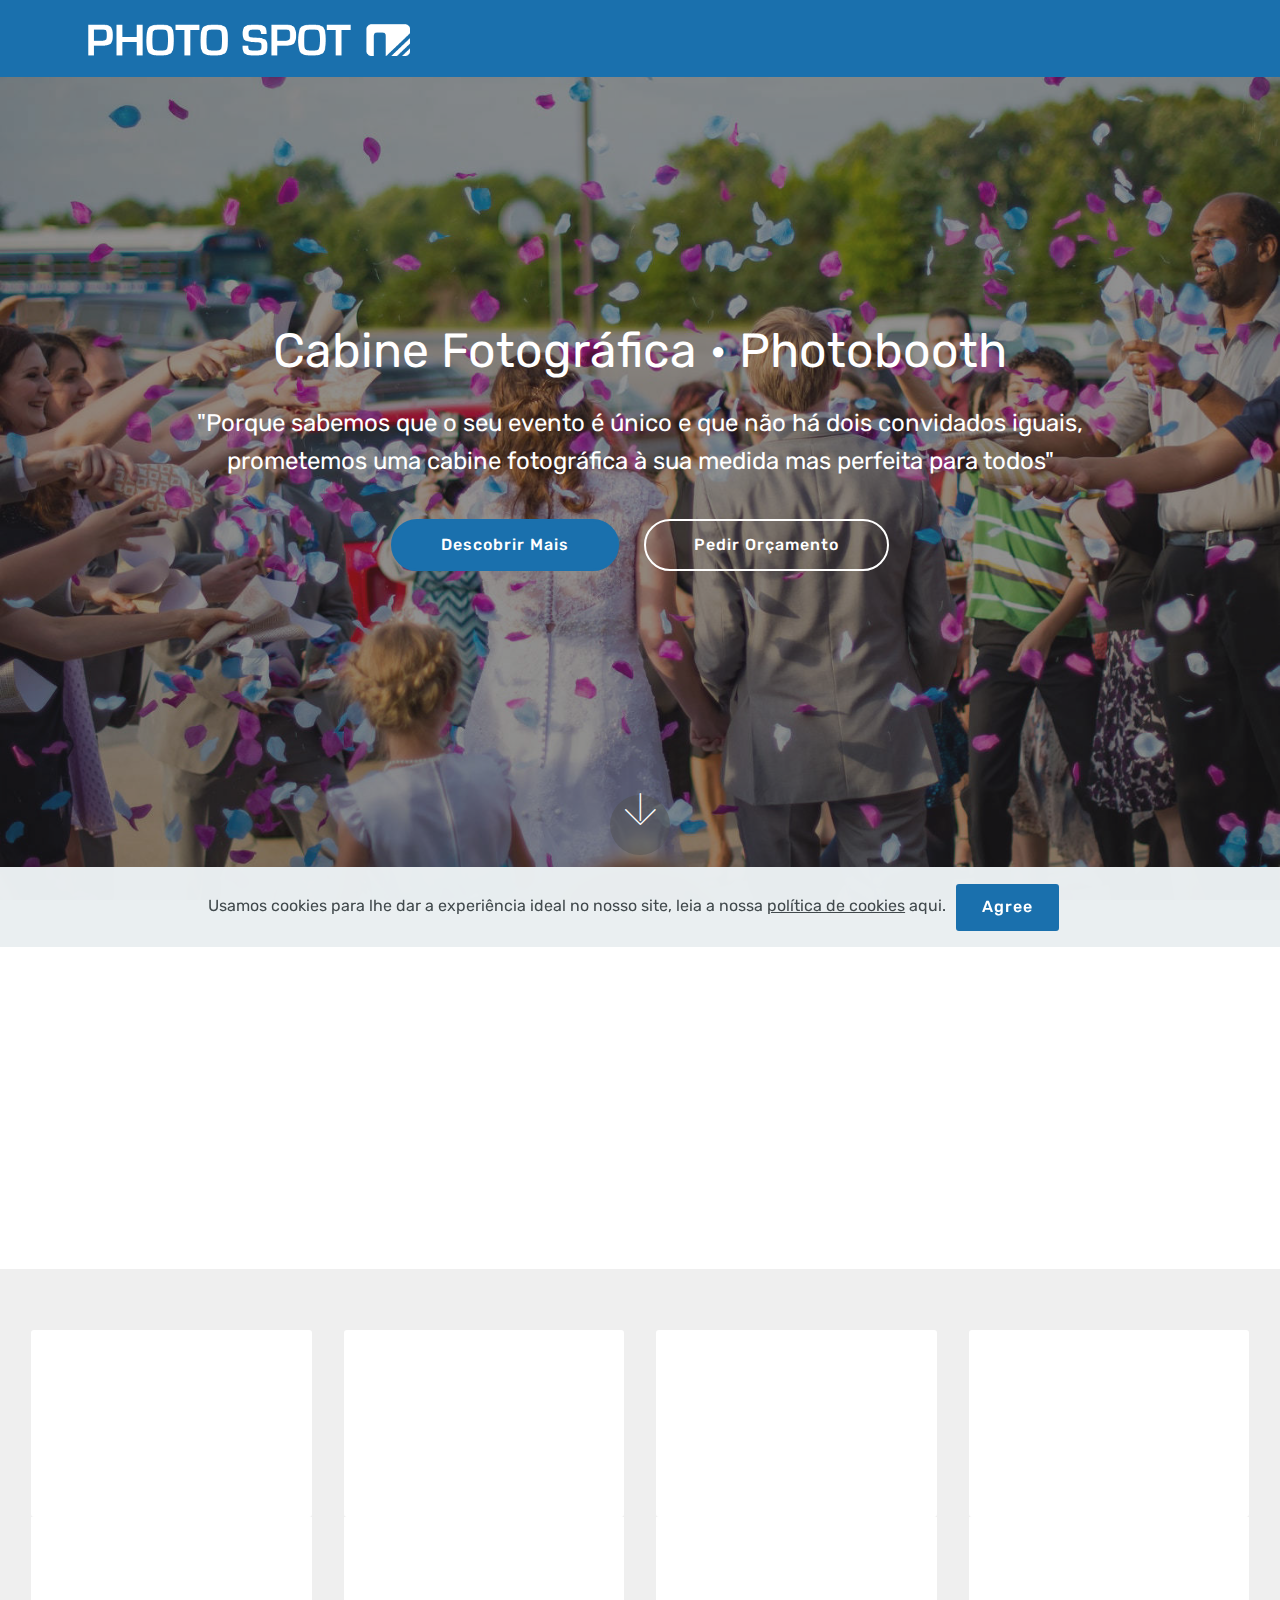
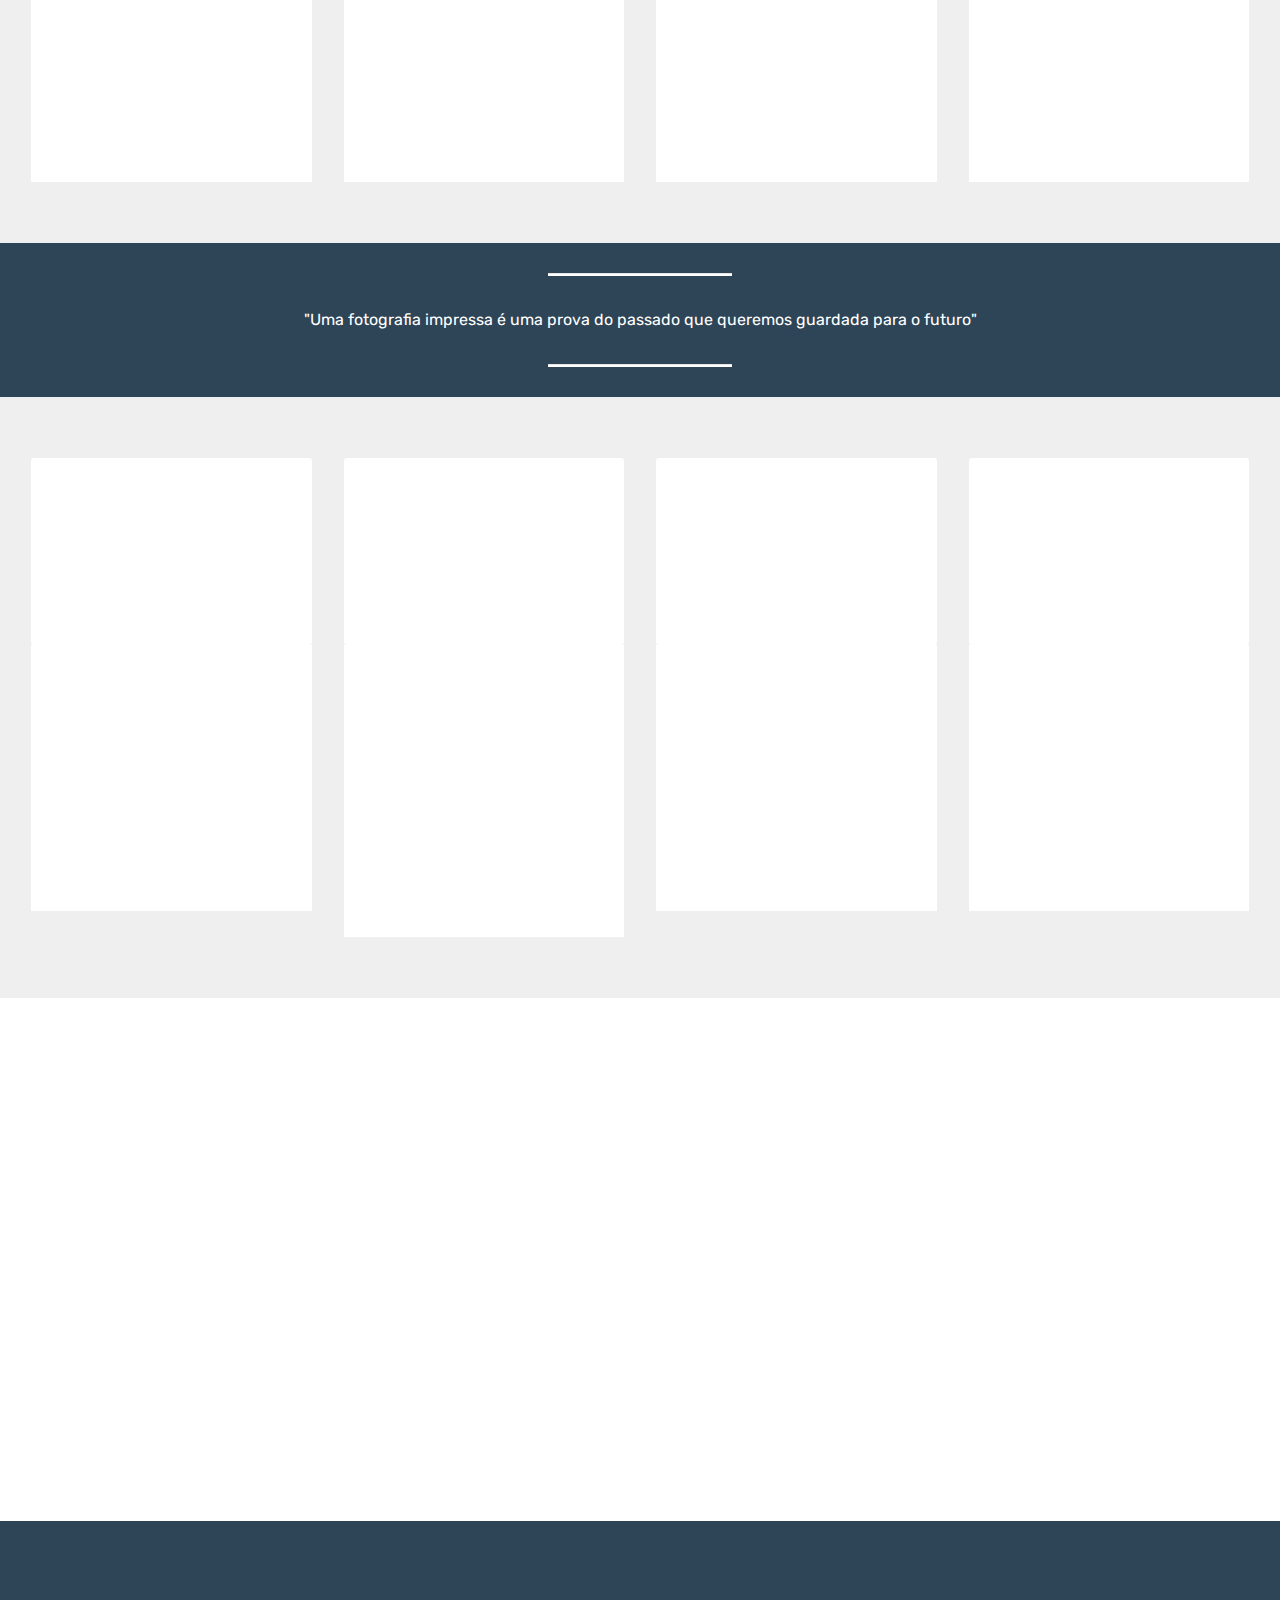
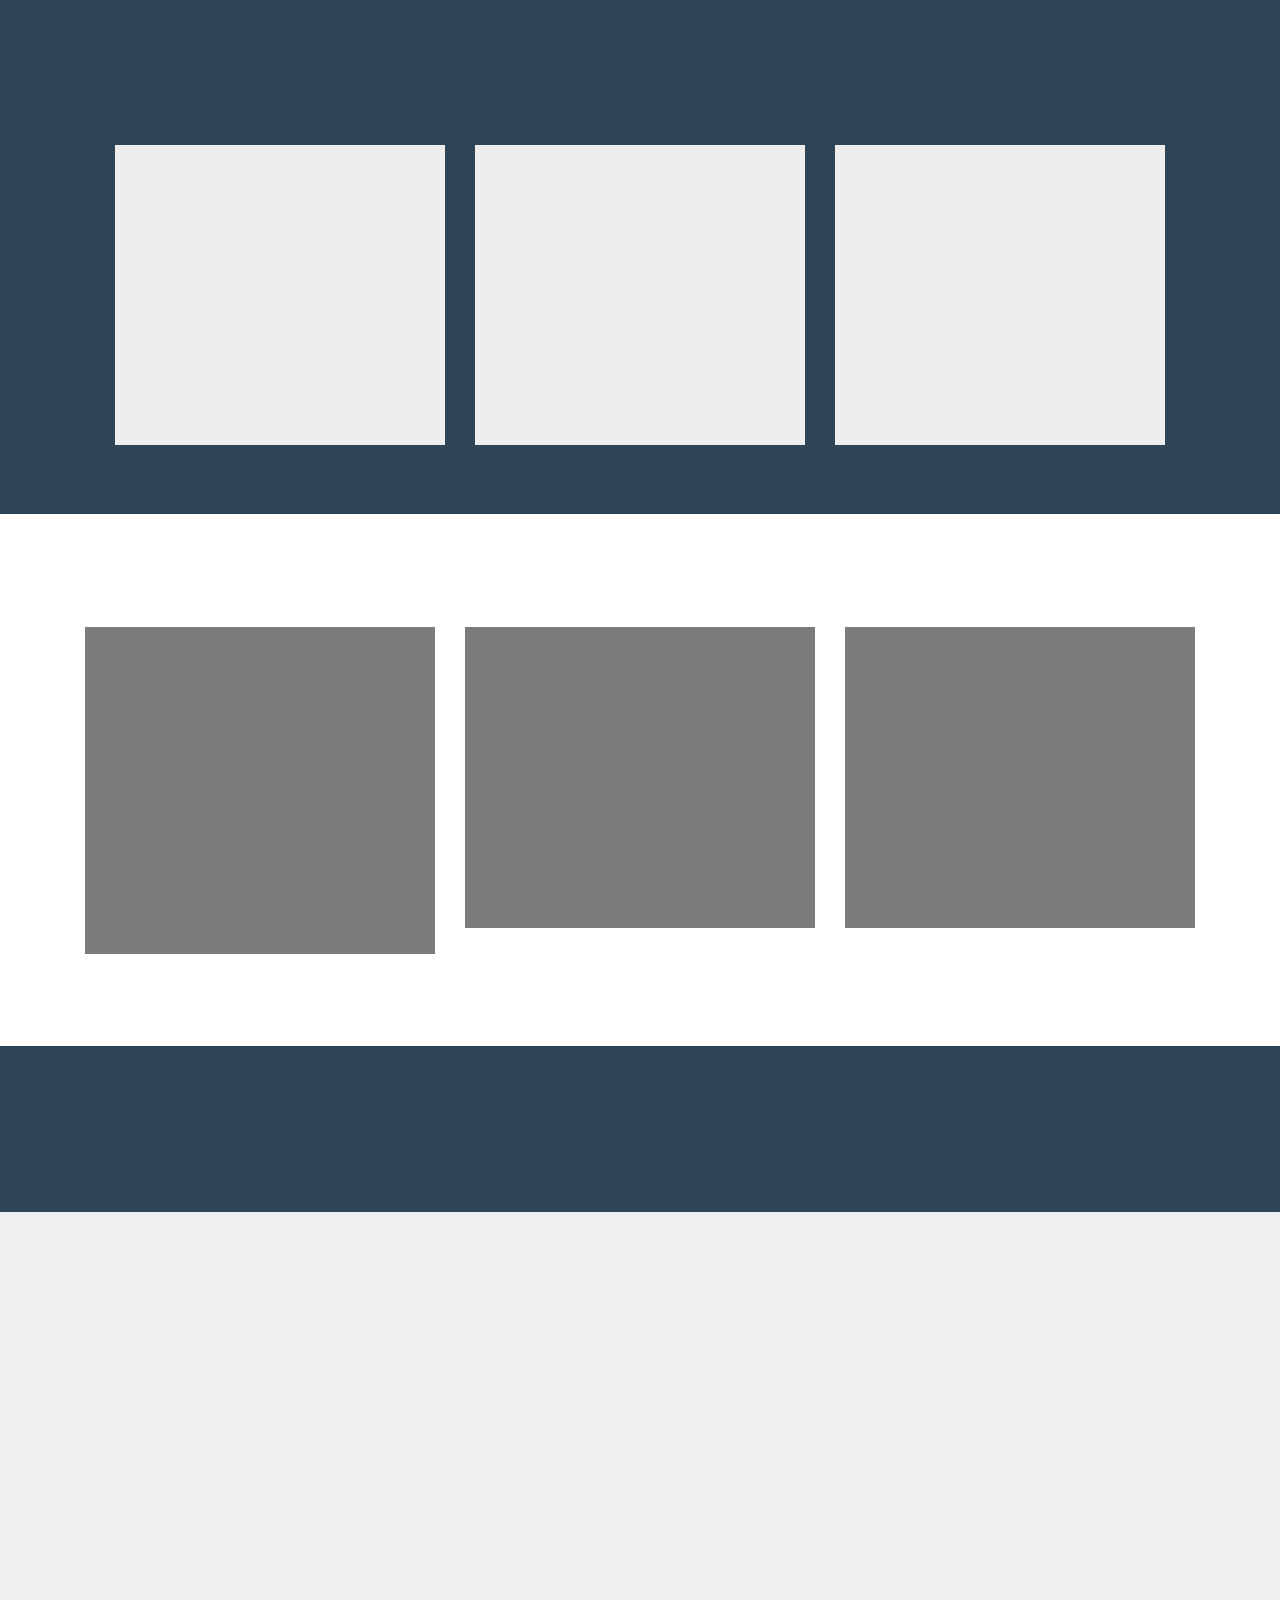
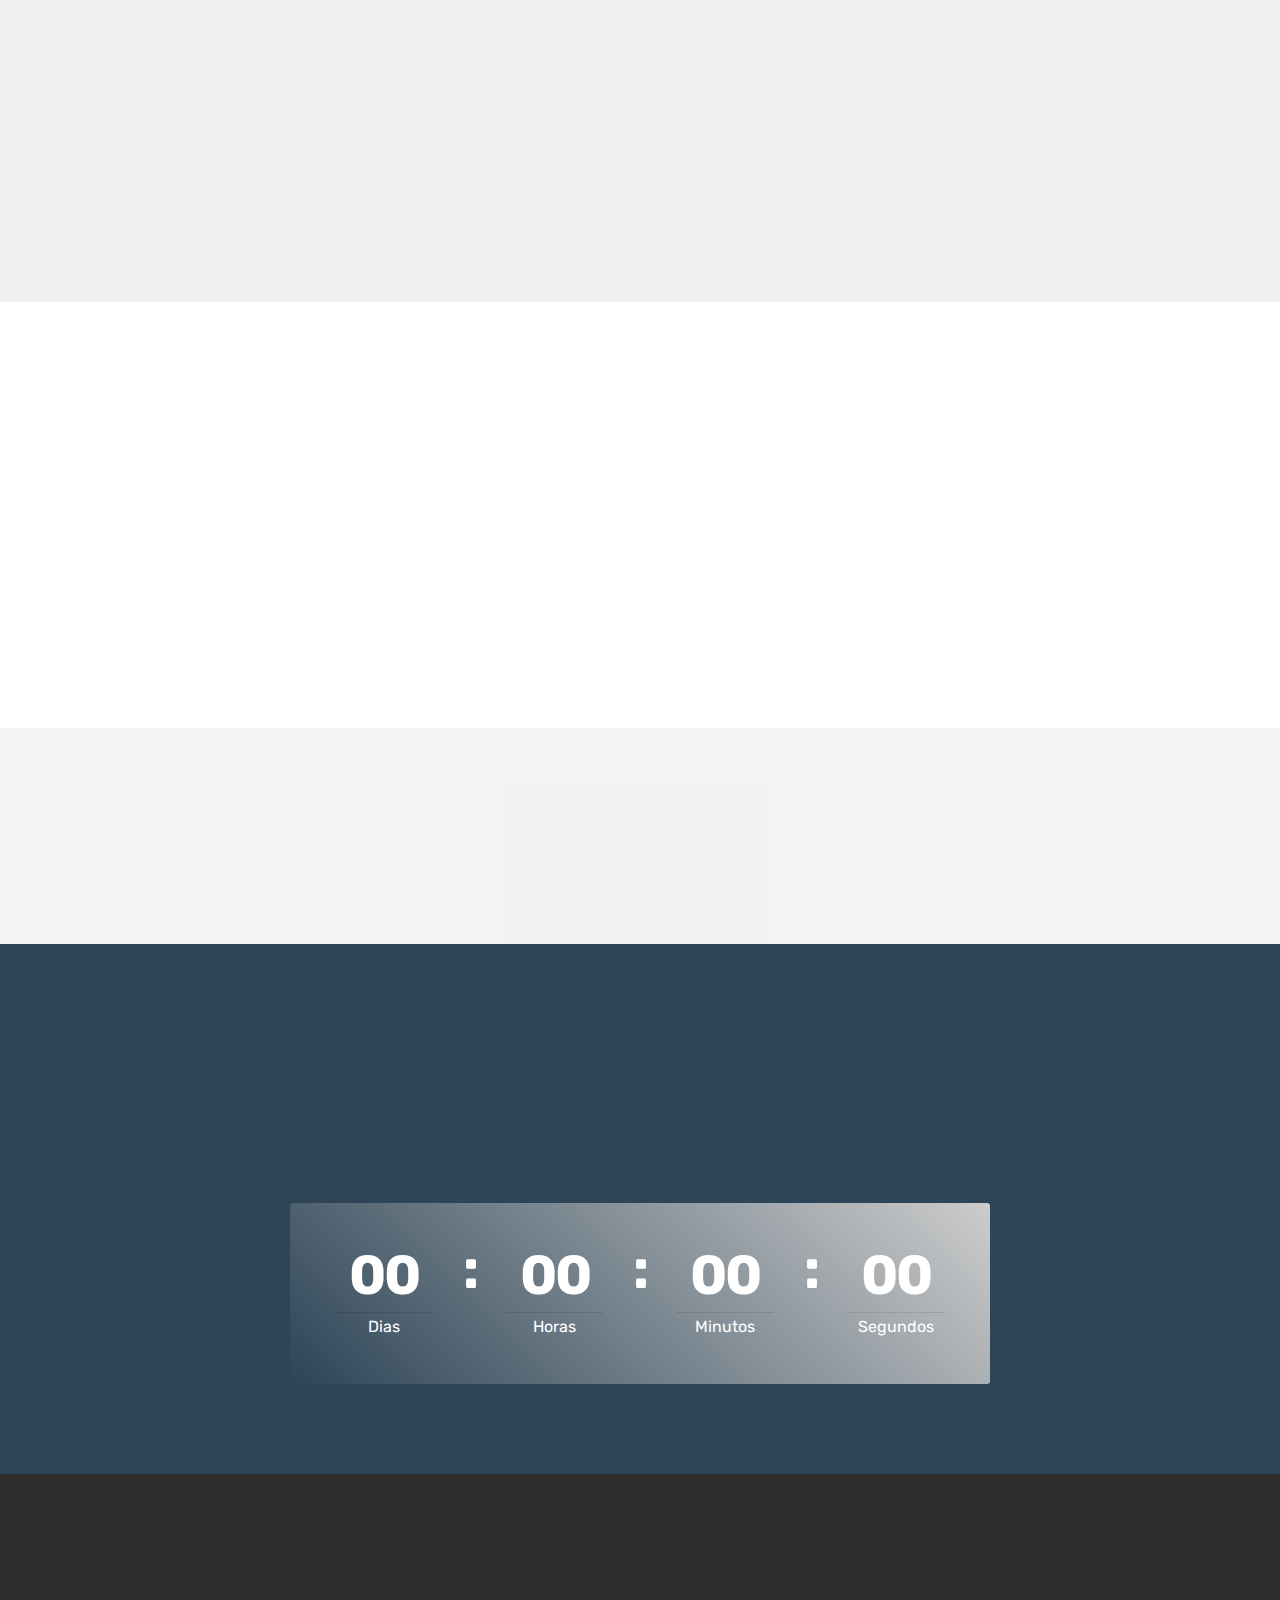
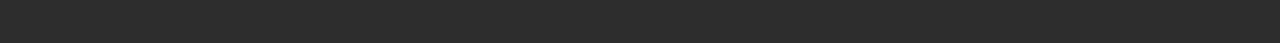
==== commit 73f1ca1a: "create github pages" ====
--- a/index.html
+++ b/index.html
@@ -1,10 +1,10 @@
 <!DOCTYPE html>
 <html  >
 <head>
-  <!-- Site made with Mobirise Website Builder v4.11.2, https://mobirise.com -->
+  <!-- Site made with Mobirise Website Builder v4.11.6, https://mobirise.com -->
   <meta charset="UTF-8">
   <meta http-equiv="X-UA-Compatible" content="IE=edge">
-  <meta name="generator" content="Mobirise v4.11.2, mobirise.com">
+  <meta name="generator" content="Mobirise v4.11.6, mobirise.com">
   <meta name="viewport" content="width=device-width, initial-scale=1, minimum-scale=1">
   <link rel="shortcut icon" href="assets/images/logopngheader0.75x-553x99.png" type="image/x-icon">
   <meta name="description" content="Aluguer de photobooth, cabine fotográfica para eventos. Fotografias ilimitadas, impressão instantânea, acessórios, personalização da cabine, fotografias personalizadas">
@@ -14,10 +14,10 @@
   <link rel="stylesheet" href="assets/bootstrap/css/bootstrap.min.css">
   <link rel="stylesheet" href="assets/bootstrap/css/bootstrap-grid.min.css">
   <link rel="stylesheet" href="assets/bootstrap/css/bootstrap-reboot.min.css">
-  <link rel="stylesheet" href="assets/animatecss/animate.min.css">
+  <link rel="stylesheet" href="assets/tether/tether.min.css">
   <link rel="stylesheet" href="assets/socicon/css/styles.css">
   <link rel="stylesheet" href="assets/dropdown/css/style.css">
-  <link rel="stylesheet" href="assets/tether/tether.min.css">
+  <link rel="stylesheet" href="assets/animatecss/animate.min.css">
   <link rel="stylesheet" href="assets/style.css">
   <link rel="stylesheet" href="assets/slick.css">
   <link rel="stylesheet" href="assets/theme/css/style.css">
@@ -73,7 +73,7 @@
     </nav>
 </section>
 
-<section class="engine"><a href="https://mobirise.info/j">website templates</a></section><section class="cid-qNSeE9RCmX mbr-fullscreen" id="header2-f">
+<section class="engine"><a href="https://mobirise.info/b">how to create your own site</a></section><section class="cid-qNSeE9RCmX mbr-fullscreen" id="header2-f">
 
     
 
@@ -410,7 +410,7 @@
             <div class="media-container-column col-lg-8" data-form-type="formoid">
                     <div data-form-alert="" hidden="">Obrigado! Vamos responder assim que virmos a sua mensagem!</div>
             
-                    <form class="mbr-form" action="https://mobirise.com/" method="post" data-form-title="Mobirise Form"><input type="hidden" name="email" data-form-email="true" value="3rav6IgWAefjsa8QYO1hh9RqaBVKq6fiX/kWAxvCWDQ0rFVIelj/LSM60qAoZG7xgJjcFu7gJS17FLycHjL/FFT6MlBkr35V1ErW1hiPNltDU//cryg8diPGvBJPxboU">
+                    <form class="mbr-form" action="https://mobirise.com/" method="post" data-form-title="Mobirise Form"><input type="hidden" name="email" data-form-email="true" value="amWg69AMWE2+nygpORbCmmzCwO/oIivwRx2Veb+3P+6fHT1rQNqoMoQcNdP+K5088Fa+i3pRhzzQ4hAdOrHJmrERF5VlWamdgUqgE1uQmMhf1XnsI3P0jd1kJLHTacSf">
                         <div class="row row-sm-offset">
                             <div class="col-md-4 multi-horizontal" data-for="name">
                                 <div class="form-group">
@@ -526,6 +526,30 @@
                         <div class="col-md-12">
                             <div class="wrap-img ">
                                 <img src="assets/images/fp-363x363.png" class="img-responsive clients-img" alt="" title="">
+                            </div>
+                        </div>
+                    </div>
+                </div><div class="carousel-item ">
+                    <div class="media-container-row">
+                        <div class="col-md-12">
+                            <div class="wrap-img ">
+                                <img src="assets/images/aefcm-600x300-472x472.png" class="img-responsive clients-img" alt="" title="">
+                            </div>
+                        </div>
+                    </div>
+                </div><div class="carousel-item ">
+                    <div class="media-container-row">
+                        <div class="col-md-12">
+                            <div class="wrap-img ">
+                                <img src="assets/images/edp-1621x1621.png" class="img-responsive clients-img" alt="" title="">
+                            </div>
+                        </div>
+                    </div>
+                </div><div class="carousel-item ">
+                    <div class="media-container-row">
+                        <div class="col-md-12">
+                            <div class="wrap-img ">
+                                <img src="assets/images/meusuper-1621x1621.png" class="img-responsive clients-img" alt="" title="">
                             </div>
                         </div>
                     </div>
@@ -544,7 +568,7 @@
     </div>
 </section>
 
-<section class="mbr-instagram-feed" data-rows="2" data-per-row-slider="" data-spacing="6" data-full-width="true" data-token="5797493941.727bfe1.99bc3c9304da4c128b840680bb232fa2" data-per-row-grid="8" id="instagram-feed-block-17" data-rv-view="458" style="background-color: rgb(193, 193, 193); padding-top: 40px; padding-bottom: 40px;">
+<section class="mbr-instagram-feed" data-rows="2" data-per-row-slider="" data-spacing="6" data-full-width="true" data-token="5797493941.727bfe1.99bc3c9304da4c128b840680bb232fa2" data-per-row-grid="8" id="instagram-feed-block-17" data-rv-view="55" style="background-color: rgb(193, 193, 193); padding-top: 40px; padding-bottom: 40px;">
     
     <div class="container container_toggle">
         <div class="row">
@@ -552,7 +576,7 @@
                 <div class="inst">
                     <h1 class="inst__title align-center mbr-fonts-style display-5">Siga-nos no instagram para acompanhar todas as novidades !</h1>
                     <div class="inst__content"></div>
-                    <div class="inst__more mbr-section-btn align-center" buttons="0"><a class="btn btn-md btn-primary display-4" href="#">Show more</a></div>
+                    <div class="inst__more mbr-section-btn align-center" buttons="0"><a class="btn btn-md btn-primary display-4" href="#" data-max-id="1920595488497608466_5797493941">Show more</a></div>
                 </div>
             </div>
         </div>
@@ -572,7 +596,7 @@
     <div class="container pt-5 mt-2">
         <div class=" countdown-cont align-center p-4">
             
-            <div class="countdown align-center py-2" data-due-date="2019/12/04">
+            <div class="countdown align-center py-2" data-due-date="2019/12/17">
             </div>
             <div class="daysCountdown" title="Dias"></div>
             <div class="hoursCountdown" title="Horas"></div>
@@ -630,28 +654,28 @@
 </section>
 
 
+  <script src="assets/web/assets/jquery/jquery.min.js"></script>
   <script src="assets/popper/popper.min.js"></script>
-  <script src="assets/web/assets/jquery/jquery.min.js"></script>
   <script src="assets/bootstrap/js/bootstrap.min.js"></script>
+  <script src="assets/tether/tether.min.js"></script>
   <script src="assets/smoothscroll/smooth-scroll.js"></script>
   <script src="assets/dropdown/js/nav-dropdown.js"></script>
   <script src="assets/dropdown/js/navbar-dropdown.js"></script>
   <script src="assets/touchswipe/jquery.touch-swipe.min.js"></script>
-  <script src="assets/cookies-alert-plugin/cookies-alert-core.js"></script>
-  <script src="assets/cookies-alert-plugin/cookies-alert-script.js"></script>
+  <script src="assets/web/assets/cookies-alert-plugin/cookies-alert-core.js"></script>
+  <script src="assets/web/assets/cookies-alert-plugin/cookies-alert-script.js"></script>
   <script src="assets/viewportchecker/jquery.viewportchecker.js"></script>
   <script src="assets/mbr-flip-card/mbr-flip-card.js"></script>
   <script src="assets/bootstrapcarouselswipe/bootstrap-carousel-swipe.js"></script>
   <script src="assets/mbr-clients-slider/mbr-clients-slider.js"></script>
   <script src="assets/countdown/jquery.countdown.min.js"></script>
-  <script src="assets/tether/tether.min.js"></script>
   <script src="assets/index.js"></script>
   <script src="assets/slick.min.js"></script>
   <script src="assets/theme/js/script.js"></script>
   <script src="assets/formoid/formoid.min.js"></script>
   
   
-<input name="cookieData" type="hidden" data-cookie-colorText='#424a4d' data-cookie-colorBg='rgba(234, 239, 241, 0.99)' data-cookie-colorButton='#ffffff' data-cookie-colorLink='#424a4d' data-cookie-underlineLink='true' data-cookie-text="Usamos cookies para lhe dar a experiência ideal no nosso site, leia a nossa <a href='privacy.html'>política de cookies</a> aqui.">
+<input name="cookieData" type="hidden" data-cookie-customDialogSelector='null' data-cookie-colorText='#424a4d' data-cookie-colorBg='rgba(234, 239, 241, 0.99)' data-cookie-textButton='Agree' data-cookie-colorButton='' data-cookie-colorLink='#424a4d' data-cookie-underlineLink='true' data-cookie-text="Usamos cookies para lhe dar a experiência ideal no nosso site, leia a nossa <a href='privacy.html'>política de cookies</a> aqui.">
    <div id="scrollToTop" class="scrollToTop mbr-arrow-up"><a style="text-align: center;"><i class="mbr-arrow-up-icon mbr-arrow-up-icon-cm cm-icon cm-icon-smallarrow-up"></i></a></div>
     <input name="animation" type="hidden">
   </body>
--- a/assets/mobirise/css/mbr-additional.css
+++ b/assets/mobirise/css/mbr-additional.css
@@ -688,7 +688,8 @@
 .lazy-bg {
   background-image: none !important;
 }
-.lazy-placeholder:not(section) {
+.lazy-placeholder:not(section),
+.lazy-none {
   display: block;
   position: relative;
   padding-bottom: 56.25%;
--- a/assets/mobirise/css/mbr-additional.css
+++ b/assets/mobirise/css/mbr-additional.css
@@ -688,7 +688,8 @@
 .lazy-bg {
   background-image: none !important;
 }
-.lazy-placeholder:not(section) {
+.lazy-placeholder:not(section),
+.lazy-none {
   display: block;
   position: relative;
   padding-bottom: 56.25%;
